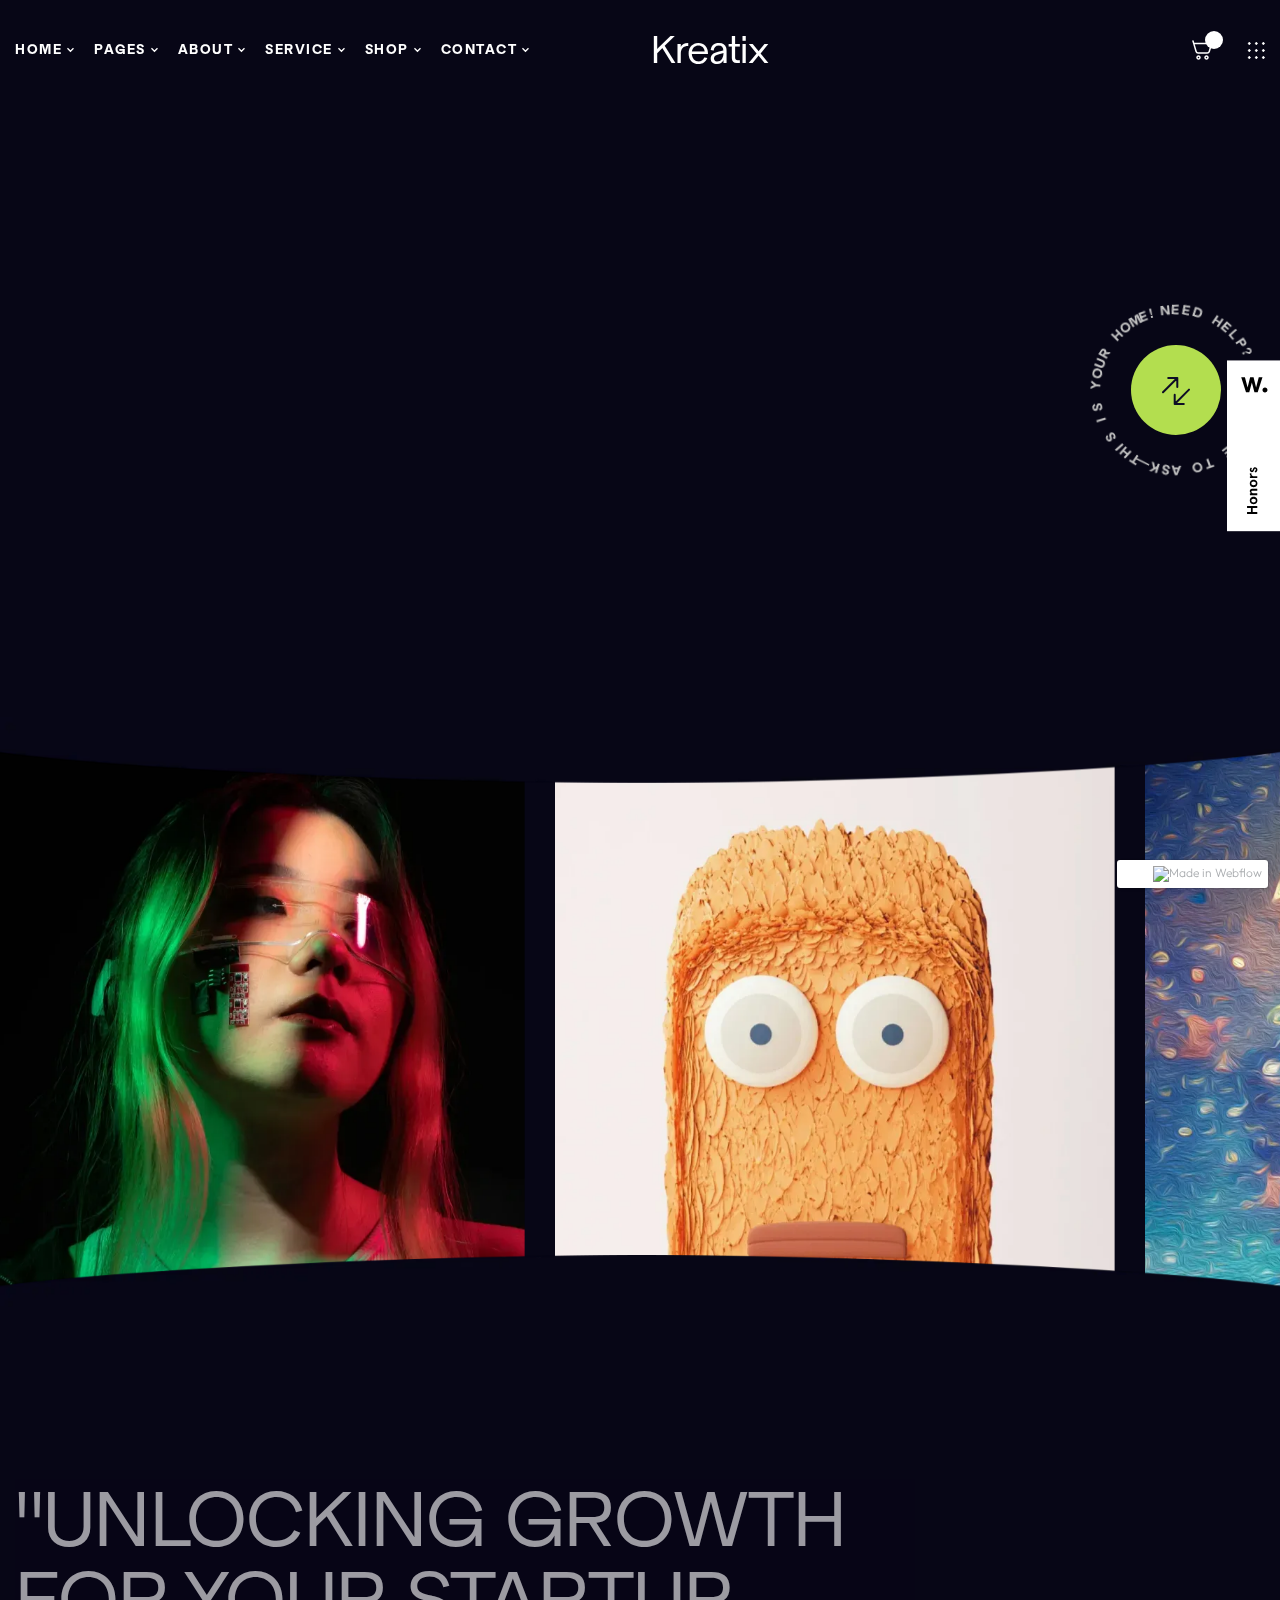
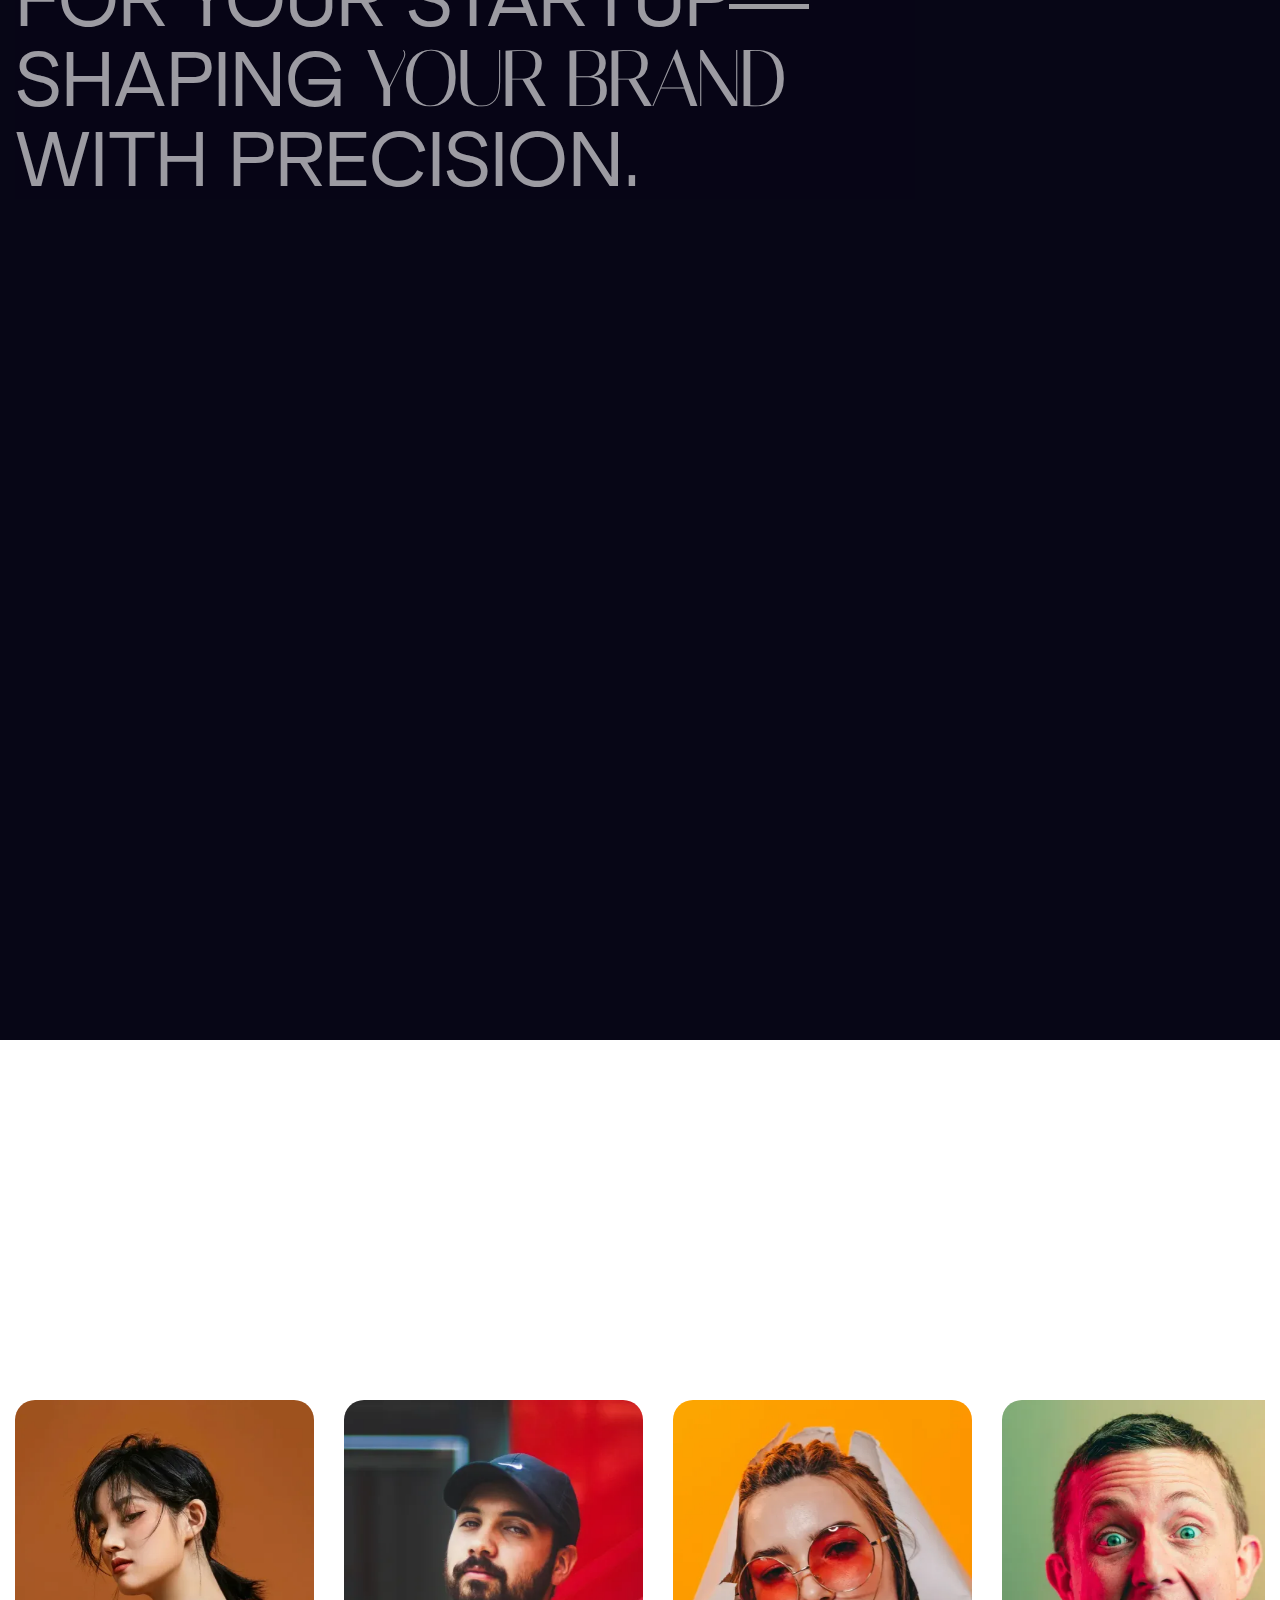
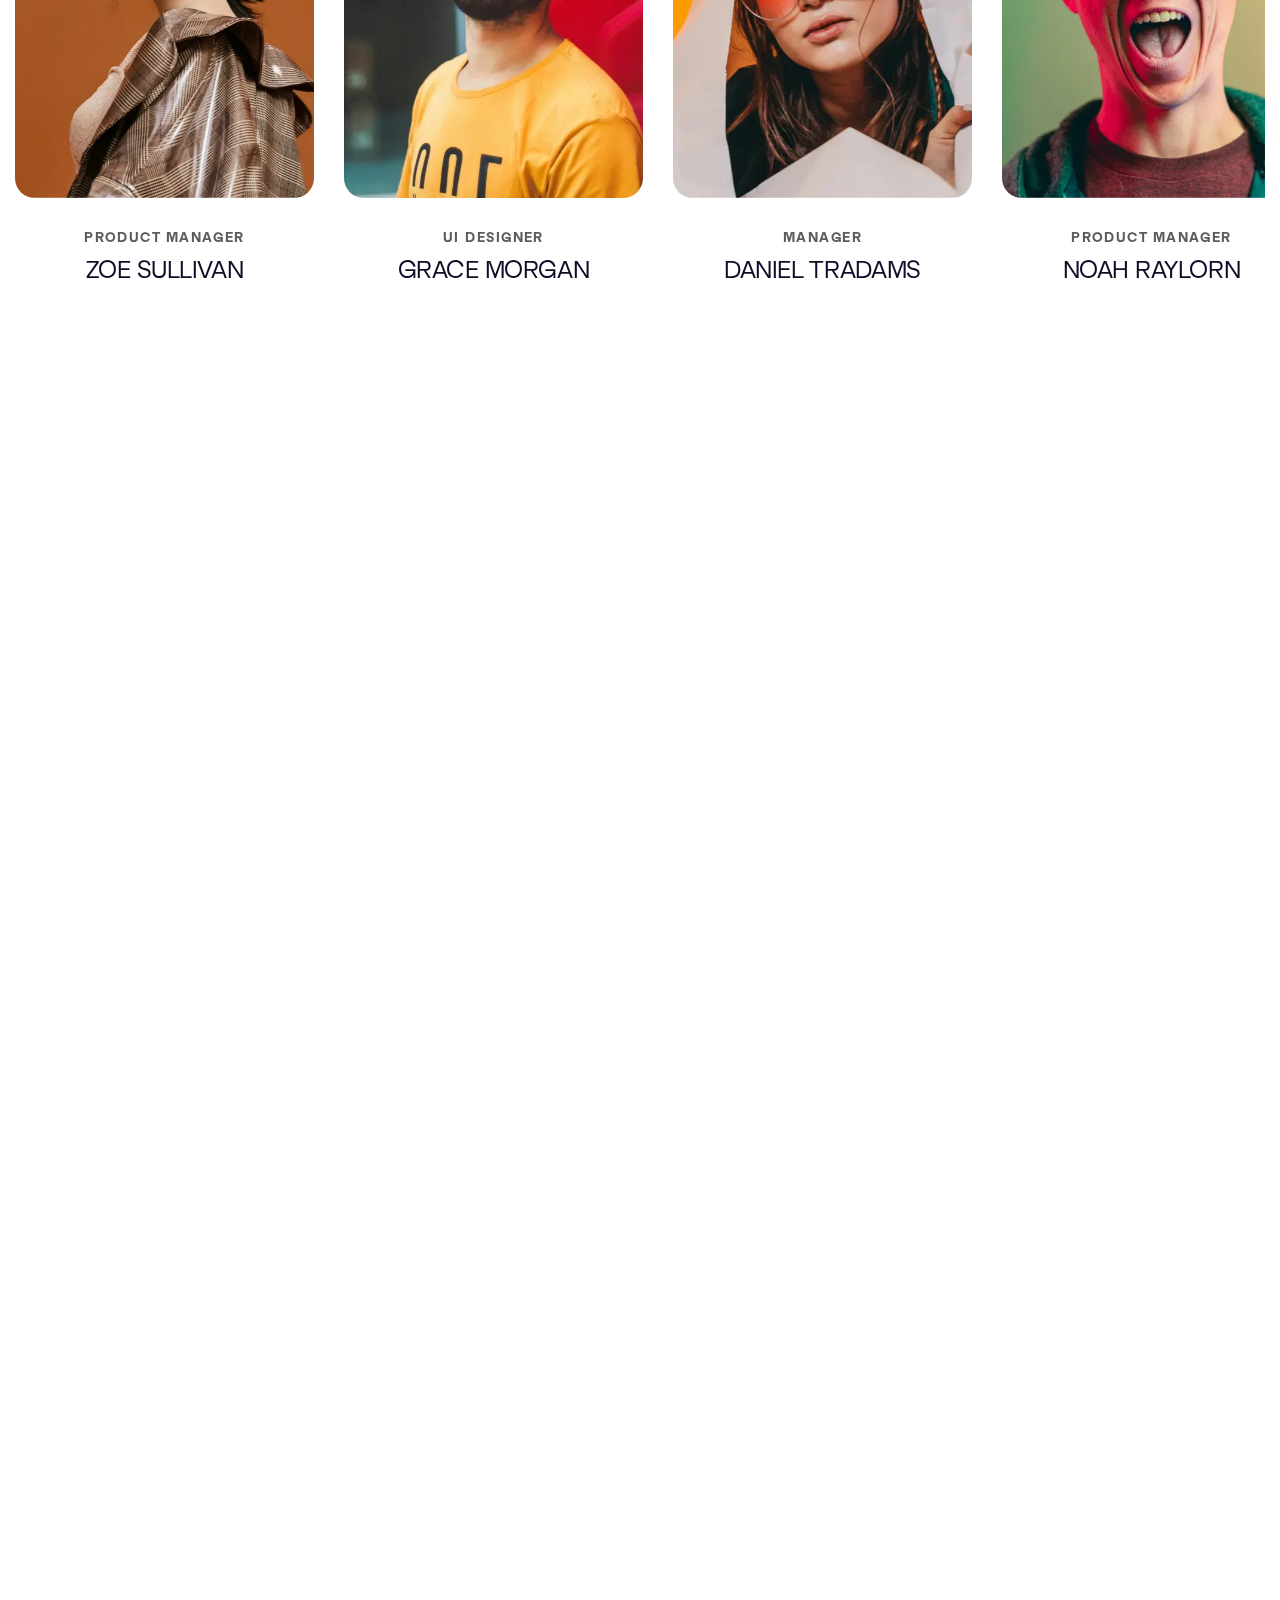
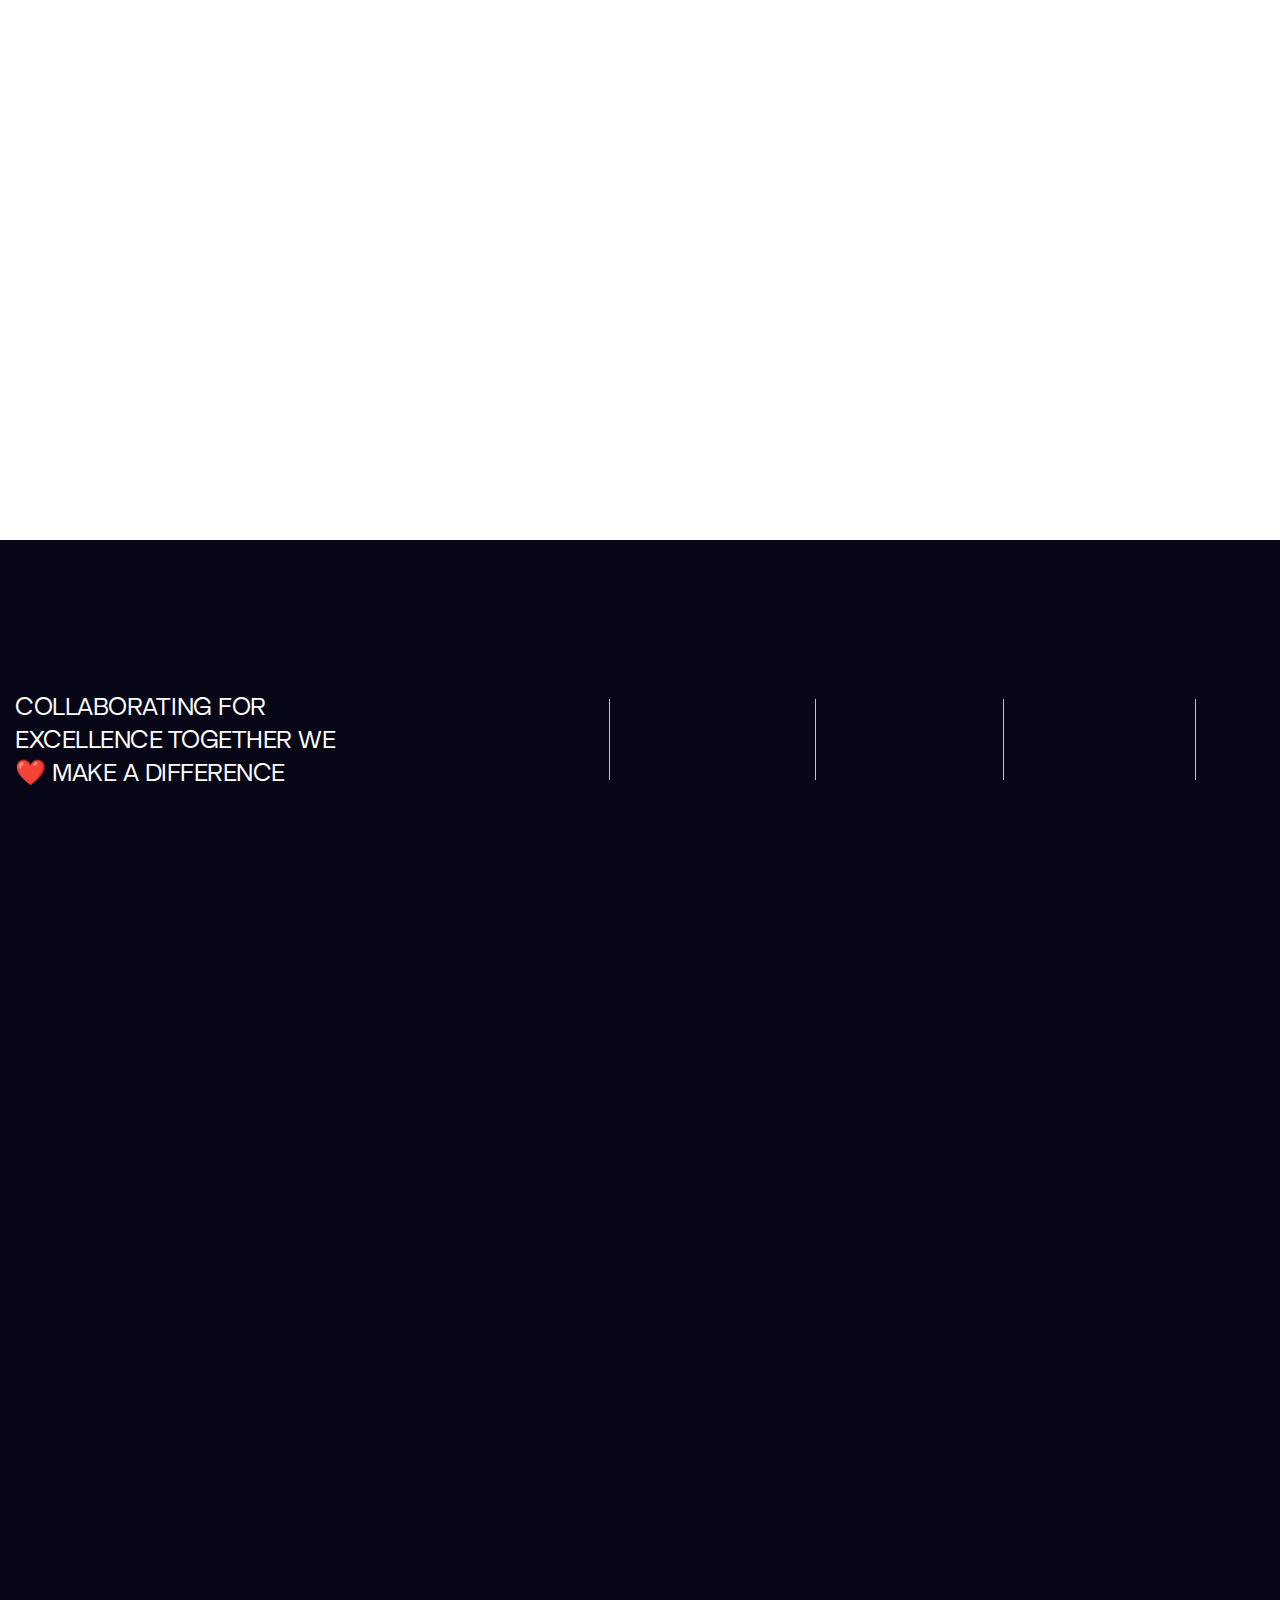
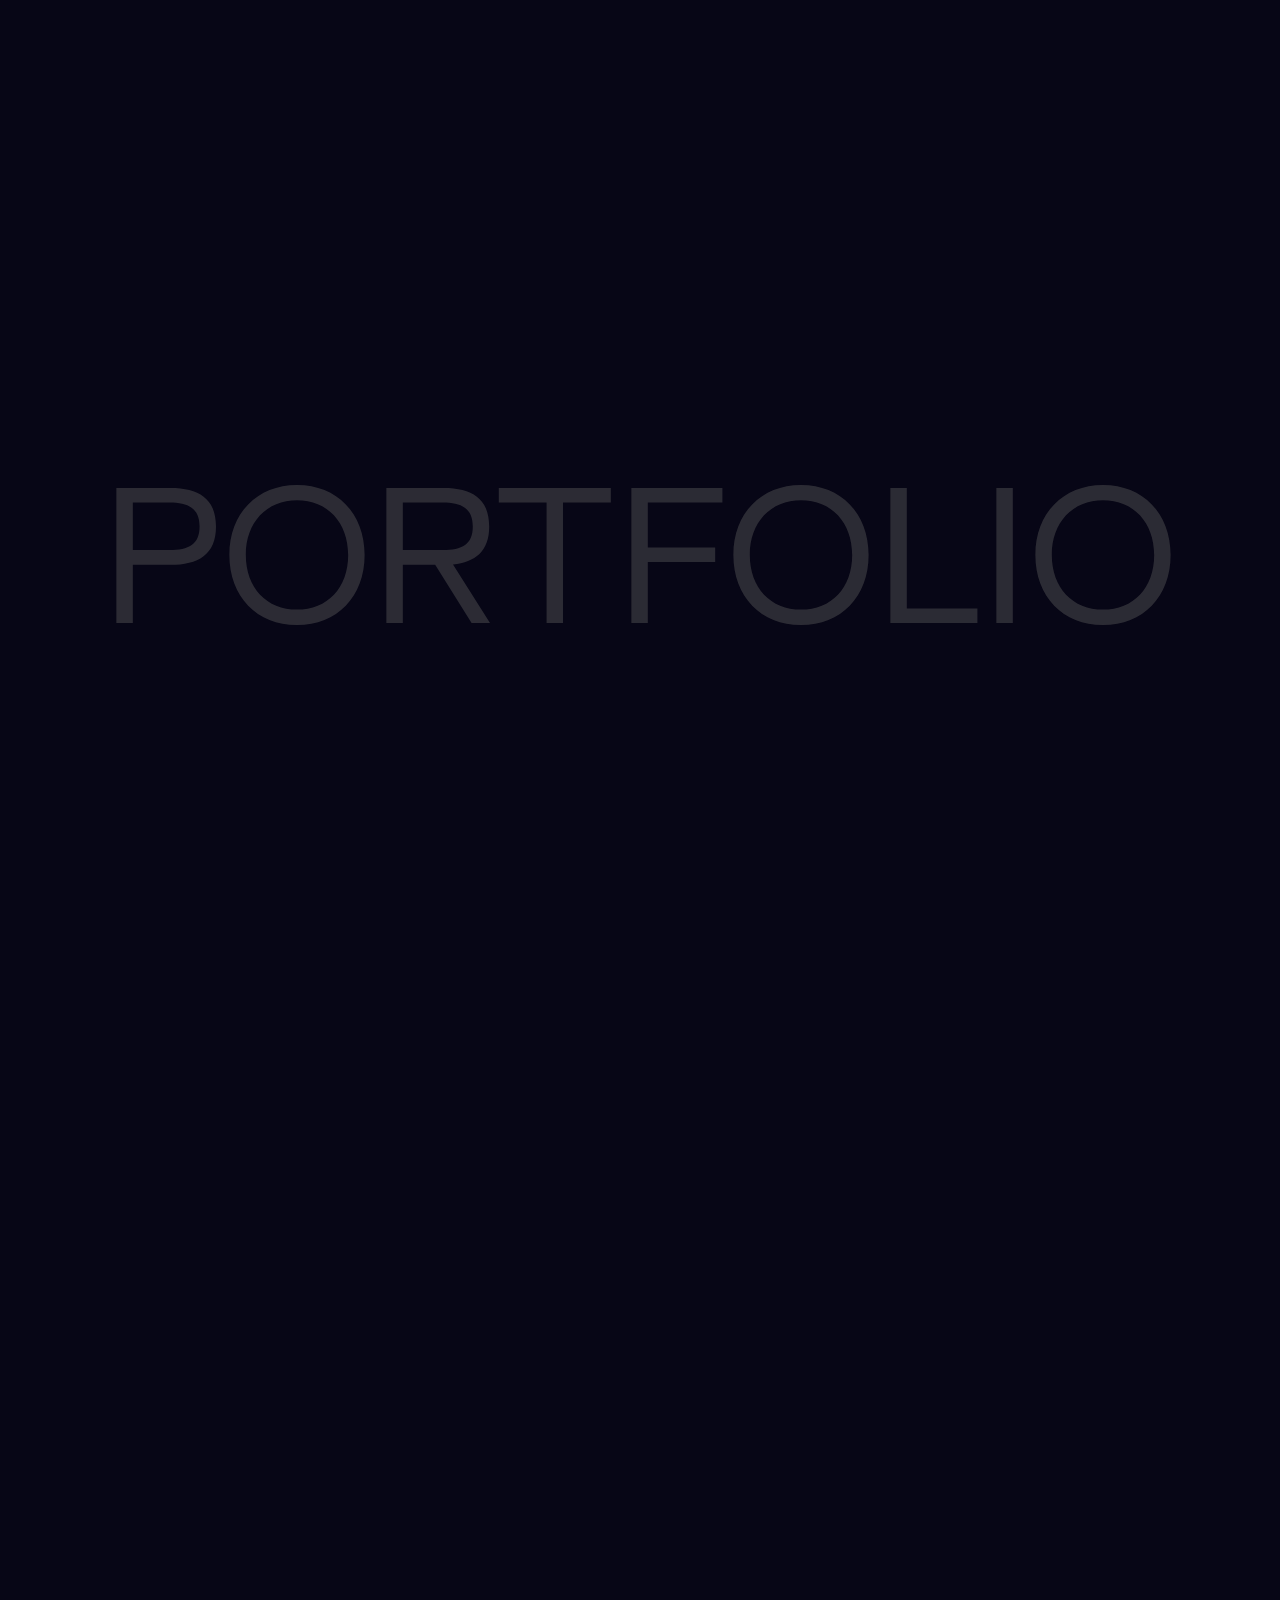
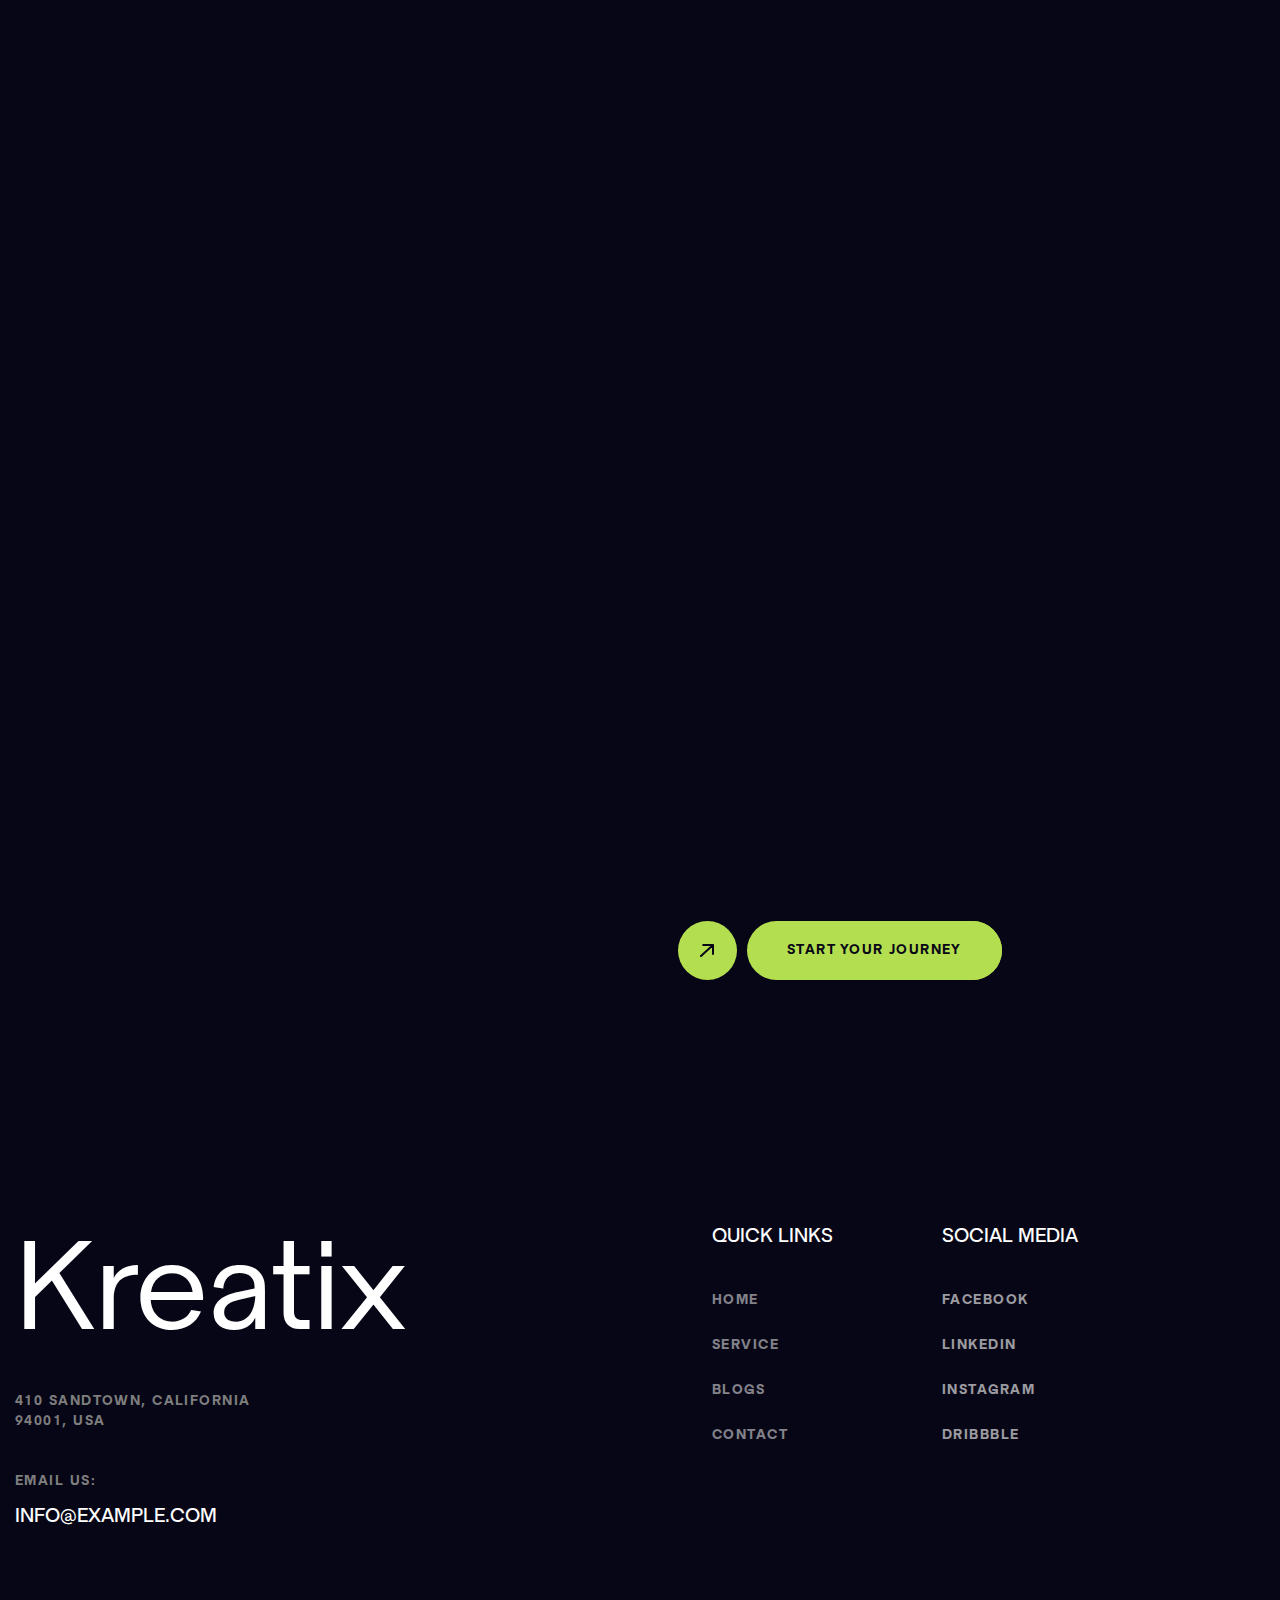
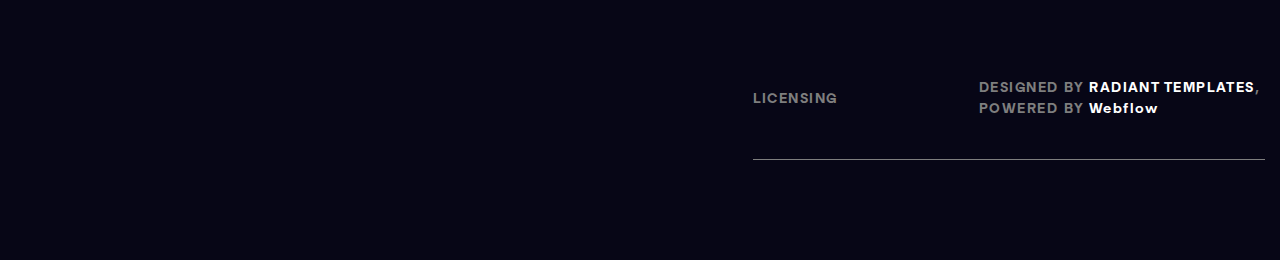
==== about-three.html @ b7166486 "Update image assets for improved quality and performance" ====
<!DOCTYPE html><!-- This site was created in Webflow. https://webflow.com --><!-- Last Published: Fri Dec 20 2024 05:50:36 GMT+0000 (Coordinated Universal Time) --><html data-wf-domain="kreatix.webflow.io" data-wf-page="671794ea655e7fd059e9a1e4" data-wf-site="66b1c288e644813315d4f6af" lang="en" data-wf-locale="en"><head><meta charset="utf-8"><title>Kreatix - About Three</title><meta content="Kreatix: Empowering Businesses with Technology. Learn about our team of experienced professionals and our commitment to delivering exceptional results." name="description"><meta content="Kreatix - About Three" property="og:title"><meta content="Kreatix: Empowering Businesses with Technology. Learn about our team of experienced professionals and our commitment to delivering exceptional results." property="og:description"><meta content="Kreatix - About Three" property="twitter:title"><meta content="Kreatix: Empowering Businesses with Technology. Learn about our team of experienced professionals and our commitment to delivering exceptional results." property="twitter:description"><meta property="og:type" content="website"><meta content="summary_large_image" name="twitter:card"><meta content="width=device-width, initial-scale=1" name="viewport"><meta content="Webflow" name="generator"><link href="../../cdn.prod.website-files.com/66b1c288e644813315d4f6af/css/kreatix.webflow.3ec50673a.css" rel="stylesheet" type="text/css"><style>@media (min-width:992px) {html.w-mod-js:not(.w-mod-ix) [data-w-id="39f94fb1-144e-7554-ea2e-11b18c00b6e7"] {width:50%;}html.w-mod-js:not(.w-mod-ix) [data-w-id="39f94fb1-144e-7554-ea2e-11b18c00b6e3"] {filter: invert(0%);}html.w-mod-js:not(.w-mod-ix) [data-w-id="39f94fb1-144e-7554-ea2e-11b18c00b6e2"] {background-color:rgb(179,222,79);-webkit-transform:translate3d(-10px, 0, 0) scale3d(1, 1, 1) rotateX(0) rotateY(0) rotateZ(0) skew(0, 0);-moz-transform:translate3d(-10px, 0, 0) scale3d(1, 1, 1) rotateX(0) rotateY(0) rotateZ(0) skew(0, 0);-ms-transform:translate3d(-10px, 0, 0) scale3d(1, 1, 1) rotateX(0) rotateY(0) rotateZ(0) skew(0, 0);transform:translate3d(-10px, 0, 0) scale3d(1, 1, 1) rotateX(0) rotateY(0) rotateZ(0) skew(0, 0);}html.w-mod-js:not(.w-mod-ix) [data-w-id="ce93bf56-0f1c-ede0-3eac-5b64c3a0cb63"] {width:50%;}html.w-mod-js:not(.w-mod-ix) [data-w-id="ce93bf56-0f1c-ede0-3eac-5b64c3a0cb5f"] {filter: invert(0%);}html.w-mod-js:not(.w-mod-ix) [data-w-id="ce93bf56-0f1c-ede0-3eac-5b64c3a0cb5e"] {background-color:rgb(179,222,79);-webkit-transform:translate3d(-10px, 0, 0) scale3d(1, 1, 1) rotateX(0) rotateY(0) rotateZ(0) skew(0, 0);-moz-transform:translate3d(-10px, 0, 0) scale3d(1, 1, 1) rotateX(0) rotateY(0) rotateZ(0) skew(0, 0);-ms-transform:translate3d(-10px, 0, 0) scale3d(1, 1, 1) rotateX(0) rotateY(0) rotateZ(0) skew(0, 0);transform:translate3d(-10px, 0, 0) scale3d(1, 1, 1) rotateX(0) rotateY(0) rotateZ(0) skew(0, 0);}html.w-mod-js:not(.w-mod-ix) [data-w-id="39f94fb1-144e-7554-ea2e-11b18c00b6d2"] {opacity:0;}html.w-mod-js:not(.w-mod-ix) [data-w-id="39f94fb1-144e-7554-ea2e-11b18c00b6da"] {opacity:0;}html.w-mod-js:not(.w-mod-ix) [data-w-id="58c09d88-b0c8-c4dc-c4ba-490f10c81fa2"] {opacity:0;}html.w-mod-js:not(.w-mod-ix) [data-w-id="ce93bf56-0f1c-ede0-3eac-5b64c3a0cb57"] {opacity:0;}html.w-mod-js:not(.w-mod-ix) [data-w-id="ce93bf56-0f1c-ede0-3eac-5b64c3a0cb5c"] {opacity:0;}html.w-mod-js:not(.w-mod-ix) [data-w-id="d44f3c41-58c9-a124-c735-76b8acba6f08"] {width:0%;}html.w-mod-js:not(.w-mod-ix) [data-w-id="d44f3c41-58c9-a124-c735-76b8acba6f14"] {width:0%;}html.w-mod-js:not(.w-mod-ix) [data-w-id="d44f3c41-58c9-a124-c735-76b8acba6f20"] {width:0%;}html.w-mod-js:not(.w-mod-ix) [data-w-id="d44f3c41-58c9-a124-c735-76b8acba6f2c"] {width:0%;}html.w-mod-js:not(.w-mod-ix) [data-w-id="d44f3c41-58c9-a124-c735-76b8acba6f01"] {opacity:0;}html.w-mod-js:not(.w-mod-ix) [data-w-id="20742365-62ee-81df-0f65-f58ed958d9ca"] {width:50%;}html.w-mod-js:not(.w-mod-ix) [data-w-id="20742365-62ee-81df-0f65-f58ed958d9c6"] {filter: invert(0%);}html.w-mod-js:not(.w-mod-ix) [data-w-id="20742365-62ee-81df-0f65-f58ed958d9c5"] {background-color:rgb(179,222,79);-webkit-transform:translate3d(-10px, 0, 0) scale3d(1, 1, 1) rotateX(0) rotateY(0) rotateZ(0) skew(0, 0);-moz-transform:translate3d(-10px, 0, 0) scale3d(1, 1, 1) rotateX(0) rotateY(0) rotateZ(0) skew(0, 0);-ms-transform:translate3d(-10px, 0, 0) scale3d(1, 1, 1) rotateX(0) rotateY(0) rotateZ(0) skew(0, 0);transform:translate3d(-10px, 0, 0) scale3d(1, 1, 1) rotateX(0) rotateY(0) rotateZ(0) skew(0, 0);}html.w-mod-js:not(.w-mod-ix) [data-w-id="ce93bf56-0f1c-ede0-3eac-5b64c3a0cb68"] {-webkit-transform:translate3d(0, 0, 0) scale3d(1, 1, 1) rotateX(0) rotateY(0) rotateZ(0) skew(0, 0);-moz-transform:translate3d(0, 0, 0) scale3d(1, 1, 1) rotateX(0) rotateY(0) rotateZ(0) skew(0, 0);-ms-transform:translate3d(0, 0, 0) scale3d(1, 1, 1) rotateX(0) rotateY(0) rotateZ(0) skew(0, 0);transform:translate3d(0, 0, 0) scale3d(1, 1, 1) rotateX(0) rotateY(0) rotateZ(0) skew(0, 0);}html.w-mod-js:not(.w-mod-ix) [data-w-id="ce93bf56-0f1c-ede0-3eac-5b64c3a0cb71"] {-webkit-transform:translate3d(0, 0, 0) scale3d(1, 1, 1) rotateX(0) rotateY(0) rotateZ(0) skew(0, 0);-moz-transform:translate3d(0, 0, 0) scale3d(1, 1, 1) rotateX(0) rotateY(0) rotateZ(0) skew(0, 0);-ms-transform:translate3d(0, 0, 0) scale3d(1, 1, 1) rotateX(0) rotateY(0) rotateZ(0) skew(0, 0);transform:translate3d(0, 0, 0) scale3d(1, 1, 1) rotateX(0) rotateY(0) rotateZ(0) skew(0, 0);}html.w-mod-js:not(.w-mod-ix) [data-w-id="ce93bf56-0f1c-ede0-3eac-5b64c3a0cb7a"] {-webkit-transform:translate3d(0, 0, 0) scale3d(1, 1, 1) rotateX(0) rotateY(0) rotateZ(0) skew(0, 0);-moz-transform:translate3d(0, 0, 0) scale3d(1, 1, 1) rotateX(0) rotateY(0) rotateZ(0) skew(0, 0);-ms-transform:translate3d(0, 0, 0) scale3d(1, 1, 1) rotateX(0) rotateY(0) rotateZ(0) skew(0, 0);transform:translate3d(0, 0, 0) scale3d(1, 1, 1) rotateX(0) rotateY(0) rotateZ(0) skew(0, 0);}html.w-mod-js:not(.w-mod-ix) [data-w-id="ce93bf56-0f1c-ede0-3eac-5b64c3a0cb83"] {-webkit-transform:translate3d(0, 0, 0) scale3d(1, 1, 1) rotateX(0) rotateY(0) rotateZ(0) skew(0, 0);-moz-transform:translate3d(0, 0, 0) scale3d(1, 1, 1) rotateX(0) rotateY(0) rotateZ(0) skew(0, 0);-ms-transform:translate3d(0, 0, 0) scale3d(1, 1, 1) rotateX(0) rotateY(0) rotateZ(0) skew(0, 0);transform:translate3d(0, 0, 0) scale3d(1, 1, 1) rotateX(0) rotateY(0) rotateZ(0) skew(0, 0);}html.w-mod-js:not(.w-mod-ix) [data-w-id="ce93bf56-0f1c-ede0-3eac-5b64c3a0cb8c"] {-webkit-transform:translate3d(0, 0, 0) scale3d(1, 1, 1) rotateX(0) rotateY(0) rotateZ(0) skew(0, 0);-moz-transform:translate3d(0, 0, 0) scale3d(1, 1, 1) rotateX(0) rotateY(0) rotateZ(0) skew(0, 0);-ms-transform:translate3d(0, 0, 0) scale3d(1, 1, 1) rotateX(0) rotateY(0) rotateZ(0) skew(0, 0);transform:translate3d(0, 0, 0) scale3d(1, 1, 1) rotateX(0) rotateY(0) rotateZ(0) skew(0, 0);}html.w-mod-js:not(.w-mod-ix) [data-w-id="20742365-62ee-81df-0f65-f58ed958d9b4"] {-webkit-transform:translate3d(0, 0, 0) scale3d(1, 1, 1) rotateX(0) rotateY(0) rotateZ(0) skew(0, 0);-moz-transform:translate3d(0, 0, 0) scale3d(1, 1, 1) rotateX(0) rotateY(0) rotateZ(0) skew(0, 0);-ms-transform:translate3d(0, 0, 0) scale3d(1, 1, 1) rotateX(0) rotateY(0) rotateZ(0) skew(0, 0);transform:translate3d(0, 0, 0) scale3d(1, 1, 1) rotateX(0) rotateY(0) rotateZ(0) skew(0, 0);}html.w-mod-js:not(.w-mod-ix) [data-w-id="20742365-62ee-81df-0f65-f58ed958d9b6"] {-webkit-transform:translate3d(0, 0, 0) scale3d(1, 1, 1) rotateX(0) rotateY(0) rotateZ(0) skew(0, 0);-moz-transform:translate3d(0, 0, 0) scale3d(1, 1, 1) rotateX(0) rotateY(0) rotateZ(0) skew(0, 0);-ms-transform:translate3d(0, 0, 0) scale3d(1, 1, 1) rotateX(0) rotateY(0) rotateZ(0) skew(0, 0);transform:translate3d(0, 0, 0) scale3d(1, 1, 1) rotateX(0) rotateY(0) rotateZ(0) skew(0, 0);}html.w-mod-js:not(.w-mod-ix) [data-w-id="20742365-62ee-81df-0f65-f58ed958d9b9"] {-webkit-transform:translate3d(0, 0, 0) scale3d(1, 1, 1) rotateX(0) rotateY(0) rotateZ(0) skew(0, 0);-moz-transform:translate3d(0, 0, 0) scale3d(1, 1, 1) rotateX(0) rotateY(0) rotateZ(0) skew(0, 0);-ms-transform:translate3d(0, 0, 0) scale3d(1, 1, 1) rotateX(0) rotateY(0) rotateZ(0) skew(0, 0);transform:translate3d(0, 0, 0) scale3d(1, 1, 1) rotateX(0) rotateY(0) rotateZ(0) skew(0, 0);}html.w-mod-js:not(.w-mod-ix) [data-w-id="20742365-62ee-81df-0f65-f58ed958d9bb"] {-webkit-transform:translate3d(0, 0, 0) scale3d(1, 1, 1) rotateX(0) rotateY(0) rotateZ(0) skew(0, 0);-moz-transform:translate3d(0, 0, 0) scale3d(1, 1, 1) rotateX(0) rotateY(0) rotateZ(0) skew(0, 0);-ms-transform:translate3d(0, 0, 0) scale3d(1, 1, 1) rotateX(0) rotateY(0) rotateZ(0) skew(0, 0);transform:translate3d(0, 0, 0) scale3d(1, 1, 1) rotateX(0) rotateY(0) rotateZ(0) skew(0, 0);}html.w-mod-js:not(.w-mod-ix) [data-w-id="20742365-62ee-81df-0f65-f58ed958d9be"] {-webkit-transform:translate3d(0, 0, 0) scale3d(1, 1, 1) rotateX(0) rotateY(0) rotateZ(0) skew(0, 0);-moz-transform:translate3d(0, 0, 0) scale3d(1, 1, 1) rotateX(0) rotateY(0) rotateZ(0) skew(0, 0);-ms-transform:translate3d(0, 0, 0) scale3d(1, 1, 1) rotateX(0) rotateY(0) rotateZ(0) skew(0, 0);transform:translate3d(0, 0, 0) scale3d(1, 1, 1) rotateX(0) rotateY(0) rotateZ(0) skew(0, 0);}html.w-mod-js:not(.w-mod-ix) [data-w-id="20742365-62ee-81df-0f65-f58ed958d9c1"] {-webkit-transform:translate3d(0, 0, 0) scale3d(1, 1, 1) rotateX(0) rotateY(0) rotateZ(0) skew(0, 0);-moz-transform:translate3d(0, 0, 0) scale3d(1, 1, 1) rotateX(0) rotateY(0) rotateZ(0) skew(0, 0);-ms-transform:translate3d(0, 0, 0) scale3d(1, 1, 1) rotateX(0) rotateY(0) rotateZ(0) skew(0, 0);transform:translate3d(0, 0, 0) scale3d(1, 1, 1) rotateX(0) rotateY(0) rotateZ(0) skew(0, 0);}}</style><link href="https://fonts.googleapis.com" rel="preconnect"><link href="https://fonts.gstatic.com" rel="preconnect" crossorigin="anonymous"><script src="../../ajax.googleapis.com/ajax/libs/webfont/1.6.26/webfont.js" type="text/javascript"></script><script type="text/javascript">WebFont.load({  google: {    families: ["Outfit:100,200,300,regular,500,600,700,800,900","Italiana:regular"]  }});</script><script type="text/javascript">!function(o,c){var n=c.documentElement,t=" w-mod-";n.className+=t+"js",("ontouchstart"in o||o.DocumentTouch&&c instanceof DocumentTouch)&&(n.className+=t+"touch")}(window,document);</script><link href="../../cdn.prod.website-files.com/66b1c288e644813315d4f6af/672db64b45eb375031e0cba3_Fav%20Icon%2032_32.png" rel="shortcut icon" type="image/x-icon"><link href="../../cdn.prod.website-files.com/66b1c288e644813315d4f6af/672db659931dabea58da10df_Fav%20Icon%20256_256.png" rel="apple-touch-icon"></head><body><div id="awwwards" style="position: fixed; z-index: 999; transform: translateY(-50%); top: 50%; right: 0"><a href="https://www.awwwards.com/sites/kreatix" target="_blank"><svg width="53.08" height="171.358"><path class="js-color-bg" fill="white" d="M0 0h53.08v171.358H0z"></path><g class="js-color-text" fill="black"><path d="M20.047 153.665v-1.9h3.888v-4.093h-3.888v-1.9h10.231v1.9h-4.59v4.093h4.59v1.9zM29.898 142.236c-.331.565-.784.997-1.359 1.294s-1.222.446-1.944.446c-.721 0-1.369-.149-1.943-.446a3.316 3.316 0 0 1-1.36-1.294c-.331-.564-.497-1.232-.497-2.002s.166-1.438.497-2.002a3.316 3.316 0 0 1 1.36-1.294c.574-.297 1.223-.445 1.943-.445.723 0 1.369.148 1.944.445a3.307 3.307 0 0 1 1.359 1.294c.331.564.497 1.232.497 2.002s-.166 1.438-.497 2.002m-1.703-3.347c-.435-.33-.967-.496-1.601-.496-.633 0-1.166.166-1.601.496-.433.332-.649.78-.649 1.346 0 .564.217 1.013.649 1.345.435.331.968.497 1.601.497.634 0 1.166-.166 1.601-.497.435-.332.649-.78.649-1.345.001-.566-.214-1.014-.649-1.346M22.911 134.852v-1.813h1.186a3.335 3.335 0 0 1-.951-1.009 2.423 2.423 0 0 1-.352-1.271c0-.682.19-1.229.57-1.645.381-.413.932-.621 1.652-.621h5.262v1.812h-4.721c-.419 0-.727.096-.921.285-.195.19-.292.447-.292.769 0 .302.115.58.35.833.234.254.577.458 1.03.613.454.156.993.234 1.616.234h2.938v1.813h-7.367zM29.898 125.136a3.314 3.314 0 0 1-1.359 1.294c-.575.297-1.222.445-1.944.445-.721 0-1.369-.148-1.943-.445a3.322 3.322 0 0 1-1.36-1.294c-.331-.565-.497-1.232-.497-2.002 0-.771.166-1.438.497-2.003a3.313 3.313 0 0 1 1.36-1.293c.574-.297 1.223-.446 1.943-.446.723 0 1.369.149 1.944.446s1.028.728 1.359 1.293.497 1.232.497 2.003c.001.769-.166 1.436-.497 2.002m-1.703-3.347c-.435-.331-.967-.497-1.601-.497-.633 0-1.166.166-1.601.497-.433.331-.649.778-.649 1.345 0 .564.217 1.013.649 1.344.435.332.968.498 1.601.498.634 0 1.166-.166 1.601-.498.435-.331.649-.779.649-1.344.001-.567-.214-1.014-.649-1.345M22.911 117.75v-1.812h1.199c-.419-.265-.742-.586-.972-.966s-.345-.784-.345-1.213c0-.272.05-.569.146-.892l1.682.336a1.429 1.429 0 0 0-.205.76c0 .576.261 1.048.783 1.418.521.37 1.342.557 2.461.557h2.617v1.812h-7.366zM29.812 111.252c-.391.511-.857.851-1.403 1.016l-.776-1.446c.381-.138.68-.329.893-.577.215-.249.321-.544.321-.885a1.2 1.2 0 0 0-.168-.658c-.112-.175-.294-.263-.548-.263-.225 0-.406.105-.548.313-.142.21-.291.534-.446.973-.019.068-.058.17-.117.307-.224.565-.506 1.004-.848 1.315-.34.313-.779.467-1.314.467-.381 0-.727-.102-1.039-.306a2.185 2.185 0 0 1-.744-.84 2.554 2.554 0 0 1-.279-1.207c0-.497.105-.949.314-1.359.211-.408.506-.725.886-.949l.993 1.082c-.43.292-.644.686-.644 1.184a.84.84 0 0 0 .154.504.471.471 0 0 0 .401.212c.176 0 .338-.103.49-.307.15-.205.334-.604.547-1.199.205-.564.474-1.001.805-1.308.332-.308.756-.46 1.271-.46.721 0 1.299.229 1.732.687s.65 1.057.65 1.797c.001.759-.194 1.396-.583 1.907M35.481 17.006l-4.782 14.969h-3.266l-2.584-9.682-2.584 9.682h-3.268l-4.782-14.969h3.713l2.673 10.276 2.525-10.276h3.445l2.524 10.276 2.674-10.276zM37.978 27.163c1.426 0 2.496 1.068 2.496 2.495 0 1.425-1.07 2.495-2.496 2.495-1.425 0-2.494-1.07-2.494-2.495-.001-1.427 1.069-2.495 2.494-2.495"></path></g></svg></a></div><script type="text/javascript">window.__WEBFLOW_CURRENCY_SETTINGS = {"currencyCode":"USD","symbol":"$","decimal":".","fractionDigits":2,"group":",","template":"{{wf {\"path\":\"symbol\",\"type\":\"PlainText\"} }} {{wf {\"path\":\"amount\",\"type\":\"CommercePrice\"} }} {{wf {\"path\":\"currencyCode\",\"type\":\"PlainText\"} }}","hideDecimalForWholeNumbers":false};</script><section class="about-three-hero"><div data-animation="default" data-collapse="medium" data-duration="400" data-easing="ease" data-easing2="ease" role="banner" class="navbar-one-new chnage-position-stiky w-nav"><div class="big-container"><div class="nav-one-main-wrapper"><div id="w-node-_4a9932c8-4d92-a399-0fc4-6ec76e0d2385-6e0d2382" data-w-id="4a9932c8-4d92-a399-0fc4-6ec76e0d2385" class="menu-button-main w-nav-button"><div class="menu-button-line top-line"></div><div class="menu-button-line middile-line"></div><div class="menu-button-line bottom-line"></div></div><nav role="navigation" id="w-node-_4a9932c8-4d92-a399-0fc4-6ec76e0d2389-6e0d2382" class="responsive-burger-menu-navbar border-radius-ten w-nav-menu"><div data-delay="0" data-hover="true" data-w-id="4a9932c8-4d92-a399-0fc4-6ec76e0d238a" class="w-dropdown"><div class="dropdown-toggle change-left-padding w-dropdown-toggle"><div class="menu-font">home</div><img width="7" height="6" alt="Nav Arrow" src="../../cdn.prod.website-files.com/66b1c288e644813315d4f6af/670cee5e8bef120095473779_Nav%20Arrow%20%282%29.svg" loading="lazy" class="nav-arrow"><img width="7" height="6" alt="Black Arrow" src="../../cdn.prod.website-files.com/66b1c288e644813315d4f6af/670cee5f8bef1200954737a2_Black%20Nav%20Arrow.svg" loading="lazy" class="black-nav-arrow"></div><nav class="menu-font change-submenu box-shadow border-radius-ten change-color w-dropdown-list"><a href="/home-one" class="header-menu-item sub-menu change-line-height w-dropdown-link">Home One</a><a href="/home-two" class="header-menu-item sub-menu change-line-height w-dropdown-link">Home Two</a><a href="/home-three" class="header-menu-item sub-menu change-line-height w-dropdown-link">Home Three</a></nav></div><div data-delay="0" data-hover="true" data-w-id="4a9932c8-4d92-a399-0fc4-6ec76e0d2397" class="w-dropdown"><div class="dropdown-toggle w-dropdown-toggle"><div class="menu-font">pages</div><img width="7" height="6" alt="Nav Arrow" src="../../cdn.prod.website-files.com/66b1c288e644813315d4f6af/670cee5e8bef120095473779_Nav%20Arrow%20%282%29.svg" loading="lazy" class="nav-arrow"><img width="7" height="6" alt="Black Arrow" src="../../cdn.prod.website-files.com/66b1c288e644813315d4f6af/670cee5f8bef1200954737a2_Black%20Nav%20Arrow.svg" loading="lazy" class="black-nav-arrow"></div><nav class="menu-font change-submenu box-shadow border-radius-ten change-color w-dropdown-list"><a href="/blog-one" class="header-menu-item sub-menu change-line-height w-dropdown-link">Blog One </a><a href="/blog-two" class="header-menu-item sub-menu change-line-height w-dropdown-link">Blog Two</a><a href="/blog-three" class="header-menu-item sub-menu change-line-height w-dropdown-link">Blog Three</a><a href="https://kreatix.webflow.io/blog-details/behind-the-scenes-our-approach-to-design-projects" class="header-menu-item sub-menu change-line-height w-dropdown-link">Blog Details</a><a href="/portfolio-one" class="header-menu-item sub-menu change-line-height w-dropdown-link">Portfolio One</a><a href="/portfolio-two" class="header-menu-item sub-menu change-line-height w-dropdown-link">Portfolio Two</a><a href="/portfolio-three" class="header-menu-item sub-menu change-line-height w-dropdown-link">Portfolio three</a><a href="https://kreatix.webflow.io/portfolio-details/pixel-palette" class="header-menu-item sub-menu change-line-height w-dropdown-link">Portfolio Details</a><a href="/team-one" class="header-menu-item sub-menu change-line-height w-dropdown-link">Team One</a><a href="/team-two" class="header-menu-item sub-menu change-line-height w-dropdown-link">Team Two</a><a href="/team-three" class="header-menu-item sub-menu change-line-height w-dropdown-link">Team Three</a><a href="https://kreatix.webflow.io/team-member-details/zoe-sullivan" class="header-menu-item sub-menu change-line-height w-dropdown-link">Team Details</a><a href="/pricing" class="header-menu-item sub-menu change-line-height w-dropdown-link">Pricing</a><a href="https://kreatix.webflow.io/404" class="header-menu-item sub-menu change-line-height w-dropdown-link">404 Not Found</a><a href="https://kreatix.webflow.io/401" class="header-menu-item sub-menu change-line-height w-dropdown-link">Password Protect</a></nav></div><div data-delay="0" data-hover="true" data-w-id="4a9932c8-4d92-a399-0fc4-6ec76e0d23bc" class="w-dropdown"><div class="dropdown-toggle w-dropdown-toggle"><div class="menu-font">about</div><img width="7" height="6" alt="Nav Arrow" src="../../cdn.prod.website-files.com/66b1c288e644813315d4f6af/670cee5e8bef120095473779_Nav%20Arrow%20%282%29.svg" loading="lazy" class="nav-arrow"><img width="7" height="6" alt="Black Arrow" src="../../cdn.prod.website-files.com/66b1c288e644813315d4f6af/670cee5f8bef1200954737a2_Black%20Nav%20Arrow.svg" loading="lazy" class="black-nav-arrow"></div><nav class="menu-font change-submenu box-shadow border-radius-ten change-color w-dropdown-list"><a href="/about-one" class="header-menu-item sub-menu change-line-height w-dropdown-link">About One</a><a href="/about-two" class="header-menu-item sub-menu change-line-height w-dropdown-link">About Two</a><a href="/about-three" aria-current="page" class="header-menu-item sub-menu change-line-height w-dropdown-link w--current">About Three</a></nav></div><div data-delay="0" data-hover="true" data-w-id="4a9932c8-4d92-a399-0fc4-6ec76e0d23c9" class="w-dropdown"><div class="dropdown-toggle w-dropdown-toggle"><div class="menu-font">service</div><img width="7" height="6" alt="Nav Arrow" src="../../cdn.prod.website-files.com/66b1c288e644813315d4f6af/670cee5e8bef120095473779_Nav%20Arrow%20%282%29.svg" loading="lazy" class="nav-arrow"><img width="7" height="6" alt="Black Arrow" src="../../cdn.prod.website-files.com/66b1c288e644813315d4f6af/670cee5f8bef1200954737a2_Black%20Nav%20Arrow.svg" loading="lazy" class="black-nav-arrow"></div><nav class="menu-font change-submenu box-shadow border-radius-ten change-color w-dropdown-list"><a href="/service-one" class="header-menu-item sub-menu change-line-height w-dropdown-link">Service One</a><a href="/service-two" class="header-menu-item sub-menu change-line-height w-dropdown-link">Service Two</a><a href="/service-three" class="header-menu-item sub-menu change-line-height w-dropdown-link">Service Three</a></nav></div><div data-delay="0" data-hover="true" data-w-id="4a9932c8-4d92-a399-0fc4-6ec76e0d23d6" class="w-dropdown"><div class="dropdown-toggle w-dropdown-toggle"><div class="menu-font">Shop</div><img width="7" height="6" alt="Nav Arrow" src="../../cdn.prod.website-files.com/66b1c288e644813315d4f6af/670cee5e8bef120095473779_Nav%20Arrow%20%282%29.svg" loading="lazy" class="nav-arrow"><img width="7" height="6" alt="Black Arrow" src="../../cdn.prod.website-files.com/66b1c288e644813315d4f6af/670cee5f8bef1200954737a2_Black%20Nav%20Arrow.svg" loading="lazy" class="black-nav-arrow"></div><nav class="menu-font change-submenu box-shadow border-radius-ten change-color w-dropdown-list"><a href="/shop" class="header-menu-item sub-menu change-line-height w-dropdown-link">Shop</a><a href="https://kreatix.webflow.io/product/branding-kits" class="header-menu-item sub-menu change-line-height w-dropdown-link">Product Details</a><a href="https://kreatix.webflow.io/checkout" class="header-menu-item sub-menu change-line-height w-dropdown-link">Checkout</a><a href="https://kreatix.webflow.io/paypal-checkout" class="header-menu-item sub-menu change-line-height w-dropdown-link">Paypal Checkout</a><a href="https://kreatix.webflow.io/order-confirmation" class="header-menu-item sub-menu change-line-height w-dropdown-link">Order Confirmation</a></nav></div><div data-delay="0" data-hover="true" data-w-id="4a9932c8-4d92-a399-0fc4-6ec76e0d23e7" class="w-dropdown"><div class="dropdown-toggle w-dropdown-toggle"><div class="menu-font">contact</div><img width="7" height="6" alt="Nav Arrow" src="../../cdn.prod.website-files.com/66b1c288e644813315d4f6af/670cee5e8bef120095473779_Nav%20Arrow%20%282%29.svg" loading="lazy" class="nav-arrow"><img width="7" height="6" alt="Black Arrow" src="../../cdn.prod.website-files.com/66b1c288e644813315d4f6af/670cee5f8bef1200954737a2_Black%20Nav%20Arrow.svg" loading="lazy" class="black-nav-arrow"></div><nav class="menu-font change-submenu box-shadow border-radius-ten change-color w-dropdown-list"><a href="/contact-one" class="header-menu-item sub-menu change-line-height w-dropdown-link">Contact One</a><a href="/contact-two" class="header-menu-item sub-menu change-line-height w-dropdown-link">Contact Two</a><a href="/contact-three" class="header-menu-item sub-menu change-line-height w-dropdown-link">Contact Three</a></nav></div></nav><a id="w-node-_4a9932c8-4d92-a399-0fc4-6ec76e0d23f4-6e0d2382" href="/" class="nav-one-logo-new w-inline-block"><div class="logo-font">Kreatix</div></a><div id="w-node-_4a9932c8-4d92-a399-0fc4-6ec76e0d23f7-6e0d2382" class="nav-one-cart-wrapper"><div class="nav-one-cart"><div data-open-product="" data-wf-cart-type="rightSidebar" data-wf-cart-query="query Dynamo2 {
  database {
    id
    commerceOrder {
      comment
      extraItems {
        name
        pluginId
        pluginName
        price {
          value
          unit
          decimalValue
          string
        }
      }
      id
      startedOn
      statusFlags {
        hasDownloads
        hasSubscription
        isFreeOrder
        requiresShipping
      }
      subtotal {
        value
        unit
        decimalValue
        string
      }
      total {
        value
        unit
        decimalValue
        string
      }
      updatedOn
      userItems {
        count
        id
        price {
          value
          unit
          decimalValue
          string
        }
        product {
          id
          cmsLocaleId
          f__draft_0ht
          f__archived_0ht
          f_ec_product_type_2dr10dr {
            id
            name
          }
          f_name_
          f_sku_properties_3dr {
            id
            name
            enum {
              id
              name
              slug
            }
          }
        }
        rowTotal {
          value
          unit
          decimalValue
          string
        }
        sku {
          cmsLocaleId
          f__draft_0ht
          f__archived_0ht
          f_main_image_4dr {
            url
            file {
              size
              origFileName
              createdOn
              updatedOn
              mimeType
              width
              height
              variants {
                origFileName
                quality
                height
                width
                s3Url
                error
                size
              }
            }
            alt
          }
          f_sku_values_3dr {
            property {
              id
            }
            value {
              id
            }
          }
          id
        }
        subscriptionFrequency
        subscriptionInterval
        subscriptionTrial
      }
      userItemsCount
    }
  }
  site {
    id
    commerce {
      businessAddress {
        country
      }
      defaultCountry
      defaultCurrency
      quickCheckoutEnabled
    }
  }
}" data-wf-page-link-href-prefix="" class="w-commerce-commercecartwrapper" data-node-type="commerce-cart-wrapper"><a class="w-commerce-commercecartopenlink cart-button w-inline-block" role="button" aria-haspopup="dialog" aria-label="Open cart" data-node-type="commerce-cart-open-link" href="#"><img width="20" height="20" alt="" src="../../cdn.prod.website-files.com/66fbb9152fcf447f7a85c5b9/66fe25e70d7885244b8daaa0_Cart.svg" loading="lazy"><div data-wf-bindings="%5B%7B%22innerHTML%22%3A%7B%22type%22%3A%22Number%22%2C%22filter%22%3A%7B%22type%22%3A%22numberPrecision%22%2C%22params%22%3A%5B%220%22%2C%22numberPrecision%22%5D%7D%2C%22dataPath%22%3A%22database.commerceOrder.userItemsCount%22%7D%7D%5D" class="w-commerce-commercecartopenlinkcount cart-quantity change-heading-color">0</div></a><div style="display:none" class="w-commerce-commercecartcontainerwrapper w-commerce-commercecartcontainerwrapper--cartType-rightSidebar" data-node-type="commerce-cart-container-wrapper"><div data-node-type="commerce-cart-container" role="dialog" class="w-commerce-commercecartcontainer"><div class="w-commerce-commercecartheader"><div class="heading-six chnage-heading-color">Your Cart</div><a class="w-commerce-commercecartcloselink w-inline-block" role="button" aria-label="Close cart" data-node-type="commerce-cart-close-link"><svg width="16px" height="16px" viewBox="0 0 16 16"><g stroke="none" stroke-width="1" fill="none" fill-rule="evenodd"><g fill-rule="nonzero" fill="#333333"><polygon points="6.23223305 8 0.616116524 13.6161165 2.38388348 15.3838835 8 9.76776695 13.6161165 15.3838835 15.3838835 13.6161165 9.76776695 8 15.3838835 2.38388348 13.6161165 0.616116524 8 6.23223305 2.38388348 0.616116524 0.616116524 2.38388348 6.23223305 8"></polygon></g></g></svg></a></div><div class="w-commerce-commercecartformwrapper"><form style="display:none" class="w-commerce-commercecartform" data-node-type="commerce-cart-form"><script type="text/x-wf-template" id="wf-template-4a9932c8-4d92-a399-0fc4-6ec76e0d2406">%3Cdiv%20class%3D%22w-commerce-commercecartitem%22%3E%3Cimg%20data-wf-bindings%3D%22%255B%257B%2522src%2522%253A%257B%2522type%2522%253A%2522ImageRef%2522%252C%2522filter%2522%253A%257B%2522type%2522%253A%2522identity%2522%252C%2522params%2522%253A%255B%255D%257D%252C%2522dataPath%2522%253A%2522database.commerceOrder.userItems%255B%255D.sku.f_main_image_4dr%2522%257D%257D%255D%22%20src%3D%22%22%20alt%3D%22%22%20class%3D%22w-commerce-commercecartitemimage%20w-dyn-bind-empty%22%2F%3E%3Cdiv%20class%3D%22w-commerce-commercecartiteminfo%22%3E%3Cdiv%20data-wf-bindings%3D%22%255B%257B%2522innerHTML%2522%253A%257B%2522type%2522%253A%2522PlainText%2522%252C%2522filter%2522%253A%257B%2522type%2522%253A%2522identity%2522%252C%2522params%2522%253A%255B%255D%257D%252C%2522dataPath%2522%253A%2522database.commerceOrder.userItems%255B%255D.product.f_name_%2522%257D%257D%255D%22%20class%3D%22w-commerce-commercecartproductname%20button-font%20w-dyn-bind-empty%22%3E%3C%2Fdiv%3E%3Cdiv%20data-wf-bindings%3D%22%255B%257B%2522innerHTML%2522%253A%257B%2522type%2522%253A%2522CommercePrice%2522%252C%2522filter%2522%253A%257B%2522type%2522%253A%2522price%2522%252C%2522params%2522%253A%255B%255D%257D%252C%2522dataPath%2522%253A%2522database.commerceOrder.userItems%255B%255D.price%2522%257D%257D%255D%22%3E%24%C2%A00.00%C2%A0USD%3C%2Fdiv%3E%3Cscript%20type%3D%22text%2Fx-wf-template%22%20id%3D%22wf-template-4a9932c8-4d92-a399-0fc4-6ec76e0d240c%22%3E%253Cli%253E%253Cspan%2520data-wf-bindings%253D%2522%25255B%25257B%252522innerHTML%252522%25253A%25257B%252522type%252522%25253A%252522PlainText%252522%25252C%252522filter%252522%25253A%25257B%252522type%252522%25253A%252522identity%252522%25252C%252522params%252522%25253A%25255B%25255D%25257D%25252C%252522dataPath%252522%25253A%252522database.commerceOrder.userItems%25255B%25255D.product.f_sku_properties_3dr%25255B%25255D.name%252522%25257D%25257D%25255D%2522%2520class%253D%2522w-dyn-bind-empty%2522%253E%253C%252Fspan%253E%253Cspan%253E%253A%2520%253C%252Fspan%253E%253Cspan%2520data-wf-bindings%253D%2522%25255B%25257B%252522innerHTML%252522%25253A%25257B%252522type%252522%25253A%252522CommercePropValues%252522%25252C%252522filter%252522%25253A%25257B%252522type%252522%25253A%252522identity%252522%25252C%252522params%252522%25253A%25255B%25255D%25257D%25252C%252522dataPath%252522%25253A%252522database.commerceOrder.userItems%25255B%25255D.product.f_sku_properties_3dr%25255B%25255D%252522%25257D%25257D%25255D%2522%2520class%253D%2522w-dyn-bind-empty%2522%253E%253C%252Fspan%253E%253C%252Fli%253E%3C%2Fscript%3E%3Cul%20data-wf-bindings%3D%22%255B%257B%2522optionSets%2522%253A%257B%2522type%2522%253A%2522CommercePropTable%2522%252C%2522filter%2522%253A%257B%2522type%2522%253A%2522identity%2522%252C%2522params%2522%253A%255B%255D%257D%252C%2522dataPath%2522%253A%2522database.commerceOrder.userItems%255B%255D.product.f_sku_properties_3dr%5B%5D%2522%257D%257D%252C%257B%2522optionValues%2522%253A%257B%2522type%2522%253A%2522CommercePropValues%2522%252C%2522filter%2522%253A%257B%2522type%2522%253A%2522identity%2522%252C%2522params%2522%253A%255B%255D%257D%252C%2522dataPath%2522%253A%2522database.commerceOrder.userItems%255B%255D.sku.f_sku_values_3dr%2522%257D%257D%255D%22%20class%3D%22w-commerce-commercecartoptionlist%22%20data-wf-collection%3D%22database.commerceOrder.userItems%255B%255D.product.f_sku_properties_3dr%22%20data-wf-template-id%3D%22wf-template-4a9932c8-4d92-a399-0fc4-6ec76e0d240c%22%3E%3Cli%3E%3Cspan%20data-wf-bindings%3D%22%255B%257B%2522innerHTML%2522%253A%257B%2522type%2522%253A%2522PlainText%2522%252C%2522filter%2522%253A%257B%2522type%2522%253A%2522identity%2522%252C%2522params%2522%253A%255B%255D%257D%252C%2522dataPath%2522%253A%2522database.commerceOrder.userItems%255B%255D.product.f_sku_properties_3dr%255B%255D.name%2522%257D%257D%255D%22%20class%3D%22w-dyn-bind-empty%22%3E%3C%2Fspan%3E%3Cspan%3E%3A%20%3C%2Fspan%3E%3Cspan%20data-wf-bindings%3D%22%255B%257B%2522innerHTML%2522%253A%257B%2522type%2522%253A%2522CommercePropValues%2522%252C%2522filter%2522%253A%257B%2522type%2522%253A%2522identity%2522%252C%2522params%2522%253A%255B%255D%257D%252C%2522dataPath%2522%253A%2522database.commerceOrder.userItems%255B%255D.product.f_sku_properties_3dr%255B%255D%2522%257D%257D%255D%22%20class%3D%22w-dyn-bind-empty%22%3E%3C%2Fspan%3E%3C%2Fli%3E%3C%2Ful%3E%3Ca%20href%3D%22%23%22%20role%3D%22button%22%20data-wf-bindings%3D%22%255B%257B%2522data-commerce-sku-id%2522%253A%257B%2522type%2522%253A%2522ItemRef%2522%252C%2522filter%2522%253A%257B%2522type%2522%253A%2522identity%2522%252C%2522params%2522%253A%255B%255D%257D%252C%2522dataPath%2522%253A%2522database.commerceOrder.userItems%255B%255D.sku.id%2522%257D%257D%255D%22%20class%3D%22w-inline-block%22%20data-wf-cart-action%3D%22remove-item%22%20data-commerce-sku-id%3D%22%22%20aria-label%3D%22Remove%20item%20from%20cart%22%3E%3Cdiv%20class%3D%22chnage-heading-color%22%3ERemove%3C%2Fdiv%3E%3C%2Fa%3E%3C%2Fdiv%3E%3Cinput%20aria-label%3D%22Update%20quantity%22%20data-wf-bindings%3D%22%255B%257B%2522value%2522%253A%257B%2522type%2522%253A%2522Number%2522%252C%2522filter%2522%253A%257B%2522type%2522%253A%2522numberPrecision%2522%252C%2522params%2522%253A%255B%25220%2522%252C%2522numberPrecision%2522%255D%257D%252C%2522dataPath%2522%253A%2522database.commerceOrder.userItems%255B%255D.count%2522%257D%257D%252C%257B%2522data-commerce-sku-id%2522%253A%257B%2522type%2522%253A%2522ItemRef%2522%252C%2522filter%2522%253A%257B%2522type%2522%253A%2522identity%2522%252C%2522params%2522%253A%255B%255D%257D%252C%2522dataPath%2522%253A%2522database.commerceOrder.userItems%255B%255D.sku.id%2522%257D%257D%255D%22%20data-wf-conditions%3D%22%257B%2522condition%2522%253A%257B%2522fields%2522%253A%257B%2522product%253Aec-product-type%2522%253A%257B%2522ne%2522%253A%2522e348fd487d0102946c9179d2a94bb613%2522%252C%2522type%2522%253A%2522Option%2522%257D%257D%257D%252C%2522dataPath%2522%253A%2522database.commerceOrder.userItems%255B%255D%2522%257D%22%20class%3D%22w-commerce-commercecartquantity%22%20required%3D%22%22%20pattern%3D%22%5E%5B0-9%5D%2B%24%22%20inputMode%3D%22numeric%22%20type%3D%22number%22%20name%3D%22quantity%22%20autoComplete%3D%22off%22%20data-wf-cart-action%3D%22update-item-quantity%22%20data-commerce-sku-id%3D%22%22%20value%3D%221%22%2F%3E%3C%2Fdiv%3E</script><div class="w-commerce-commercecartlist" data-wf-collection="database.commerceOrder.userItems" data-wf-template-id="wf-template-4a9932c8-4d92-a399-0fc4-6ec76e0d2406"><div class="w-commerce-commercecartitem"><img data-wf-bindings="%5B%7B%22src%22%3A%7B%22type%22%3A%22ImageRef%22%2C%22filter%22%3A%7B%22type%22%3A%22identity%22%2C%22params%22%3A%5B%5D%7D%2C%22dataPath%22%3A%22database.commerceOrder.userItems%5B%5D.sku.f_main_image_4dr%22%7D%7D%5D" src="" alt="" class="w-commerce-commercecartitemimage w-dyn-bind-empty"><div class="w-commerce-commercecartiteminfo"><div data-wf-bindings="%5B%7B%22innerHTML%22%3A%7B%22type%22%3A%22PlainText%22%2C%22filter%22%3A%7B%22type%22%3A%22identity%22%2C%22params%22%3A%5B%5D%7D%2C%22dataPath%22%3A%22database.commerceOrder.userItems%5B%5D.product.f_name_%22%7D%7D%5D" class="w-commerce-commercecartproductname button-font w-dyn-bind-empty"></div><div data-wf-bindings="%5B%7B%22innerHTML%22%3A%7B%22type%22%3A%22CommercePrice%22%2C%22filter%22%3A%7B%22type%22%3A%22price%22%2C%22params%22%3A%5B%5D%7D%2C%22dataPath%22%3A%22database.commerceOrder.userItems%5B%5D.price%22%7D%7D%5D">$ 0.00 USD</div><script type="text/x-wf-template" id="wf-template-4a9932c8-4d92-a399-0fc4-6ec76e0d240c">%3Cli%3E%3Cspan%20data-wf-bindings%3D%22%255B%257B%2522innerHTML%2522%253A%257B%2522type%2522%253A%2522PlainText%2522%252C%2522filter%2522%253A%257B%2522type%2522%253A%2522identity%2522%252C%2522params%2522%253A%255B%255D%257D%252C%2522dataPath%2522%253A%2522database.commerceOrder.userItems%255B%255D.product.f_sku_properties_3dr%255B%255D.name%2522%257D%257D%255D%22%20class%3D%22w-dyn-bind-empty%22%3E%3C%2Fspan%3E%3Cspan%3E%3A%20%3C%2Fspan%3E%3Cspan%20data-wf-bindings%3D%22%255B%257B%2522innerHTML%2522%253A%257B%2522type%2522%253A%2522CommercePropValues%2522%252C%2522filter%2522%253A%257B%2522type%2522%253A%2522identity%2522%252C%2522params%2522%253A%255B%255D%257D%252C%2522dataPath%2522%253A%2522database.commerceOrder.userItems%255B%255D.product.f_sku_properties_3dr%255B%255D%2522%257D%257D%255D%22%20class%3D%22w-dyn-bind-empty%22%3E%3C%2Fspan%3E%3C%2Fli%3E</script><ul data-wf-bindings="%5B%7B%22optionSets%22%3A%7B%22type%22%3A%22CommercePropTable%22%2C%22filter%22%3A%7B%22type%22%3A%22identity%22%2C%22params%22%3A%5B%5D%7D%2C%22dataPath%22%3A%22database.commerceOrder.userItems%5B%5D.product.f_sku_properties_3dr[]%22%7D%7D%2C%7B%22optionValues%22%3A%7B%22type%22%3A%22CommercePropValues%22%2C%22filter%22%3A%7B%22type%22%3A%22identity%22%2C%22params%22%3A%5B%5D%7D%2C%22dataPath%22%3A%22database.commerceOrder.userItems%5B%5D.sku.f_sku_values_3dr%22%7D%7D%5D" class="w-commerce-commercecartoptionlist" data-wf-collection="database.commerceOrder.userItems%5B%5D.product.f_sku_properties_3dr" data-wf-template-id="wf-template-4a9932c8-4d92-a399-0fc4-6ec76e0d240c"><li><span data-wf-bindings="%5B%7B%22innerHTML%22%3A%7B%22type%22%3A%22PlainText%22%2C%22filter%22%3A%7B%22type%22%3A%22identity%22%2C%22params%22%3A%5B%5D%7D%2C%22dataPath%22%3A%22database.commerceOrder.userItems%5B%5D.product.f_sku_properties_3dr%5B%5D.name%22%7D%7D%5D" class="w-dyn-bind-empty"></span><span>: </span><span data-wf-bindings="%5B%7B%22innerHTML%22%3A%7B%22type%22%3A%22CommercePropValues%22%2C%22filter%22%3A%7B%22type%22%3A%22identity%22%2C%22params%22%3A%5B%5D%7D%2C%22dataPath%22%3A%22database.commerceOrder.userItems%5B%5D.product.f_sku_properties_3dr%5B%5D%22%7D%7D%5D" class="w-dyn-bind-empty"></span></li></ul><a href="#" role="button" data-wf-bindings="%5B%7B%22data-commerce-sku-id%22%3A%7B%22type%22%3A%22ItemRef%22%2C%22filter%22%3A%7B%22type%22%3A%22identity%22%2C%22params%22%3A%5B%5D%7D%2C%22dataPath%22%3A%22database.commerceOrder.userItems%5B%5D.sku.id%22%7D%7D%5D" class="w-inline-block" data-wf-cart-action="remove-item" data-commerce-sku-id="" aria-label="Remove item from cart"><div class="chnage-heading-color">Remove</div></a></div><input aria-label="Update quantity" data-wf-bindings="%5B%7B%22value%22%3A%7B%22type%22%3A%22Number%22%2C%22filter%22%3A%7B%22type%22%3A%22numberPrecision%22%2C%22params%22%3A%5B%220%22%2C%22numberPrecision%22%5D%7D%2C%22dataPath%22%3A%22database.commerceOrder.userItems%5B%5D.count%22%7D%7D%2C%7B%22data-commerce-sku-id%22%3A%7B%22type%22%3A%22ItemRef%22%2C%22filter%22%3A%7B%22type%22%3A%22identity%22%2C%22params%22%3A%5B%5D%7D%2C%22dataPath%22%3A%22database.commerceOrder.userItems%5B%5D.sku.id%22%7D%7D%5D" data-wf-conditions="%7B%22condition%22%3A%7B%22fields%22%3A%7B%22product%3Aec-product-type%22%3A%7B%22ne%22%3A%22e348fd487d0102946c9179d2a94bb613%22%2C%22type%22%3A%22Option%22%7D%7D%7D%2C%22dataPath%22%3A%22database.commerceOrder.userItems%5B%5D%22%7D" class="w-commerce-commercecartquantity" required="" pattern="^[0-9]+$" inputmode="numeric" type="number" name="quantity" autocomplete="off" data-wf-cart-action="update-item-quantity" data-commerce-sku-id="" value="1"></div></div><div class="w-commerce-commercecartfooter"><div aria-atomic="true" aria-live="polite" class="w-commerce-commercecartlineitem"><div>Subtotal</div><div data-wf-bindings="%5B%7B%22innerHTML%22%3A%7B%22type%22%3A%22CommercePrice%22%2C%22filter%22%3A%7B%22type%22%3A%22price%22%2C%22params%22%3A%5B%5D%7D%2C%22dataPath%22%3A%22database.commerceOrder.subtotal%22%7D%7D%5D" class="w-commerce-commercecartordervalue small-heading-text"></div></div><div><div data-node-type="commerce-cart-quick-checkout-actions" style="display:none"><a data-node-type="commerce-cart-apple-pay-button" role="button" aria-label="Apple Pay" aria-haspopup="dialog" style="background-image:-webkit-named-image(apple-pay-logo-white);background-size:100% 50%;background-position:50% 50%;background-repeat:no-repeat" class="w-commerce-commercecartapplepaybutton" tabindex="0"><div></div></a><a data-node-type="commerce-cart-quick-checkout-button" role="button" tabindex="0" aria-haspopup="dialog" style="display:none" class="w-commerce-commercecartquickcheckoutbutton"><svg class="w-commerce-commercequickcheckoutgoogleicon" xmlns="http://www.w3.org/2000/svg" xmlns:xlink="http://www.w3.org/1999/xlink" width="16" height="16" viewBox="0 0 16 16"><defs><polygon id="google-mark-a" points="0 .329 3.494 .329 3.494 7.649 0 7.649"></polygon><polygon id="google-mark-c" points=".894 0 13.169 0 13.169 6.443 .894 6.443"></polygon></defs><g fill="none" fill-rule="evenodd"><path fill="#4285F4" d="M10.5967,12.0469 L10.5967,14.0649 L13.1167,14.0649 C14.6047,12.6759 15.4577,10.6209 15.4577,8.1779 C15.4577,7.6339 15.4137,7.0889 15.3257,6.5559 L7.8887,6.5559 L7.8887,9.6329 L12.1507,9.6329 C11.9767,10.6119 11.4147,11.4899 10.5967,12.0469"></path><path fill="#34A853" d="M7.8887,16 C10.0137,16 11.8107,15.289 13.1147,14.067 C13.1147,14.066 13.1157,14.065 13.1167,14.064 L10.5967,12.047 C10.5877,12.053 10.5807,12.061 10.5727,12.067 C9.8607,12.556 8.9507,12.833 7.8887,12.833 C5.8577,12.833 4.1387,11.457 3.4937,9.605 L0.8747,9.605 L0.8747,11.648 C2.2197,14.319 4.9287,16 7.8887,16"></path><g transform="translate(0 4)"><mask id="google-mark-b" fill="#fff"><use xlink:href="#google-mark-a"></use></mask><path fill="#FBBC04" d="M3.4639,5.5337 C3.1369,4.5477 3.1359,3.4727 3.4609,2.4757 L3.4639,2.4777 C3.4679,2.4657 3.4749,2.4547 3.4789,2.4427 L3.4939,0.3287 L0.8939,0.3287 C0.8799,0.3577 0.8599,0.3827 0.8459,0.4117 C-0.2821,2.6667 -0.2821,5.3337 0.8459,7.5887 L0.8459,7.5997 C0.8549,7.6167 0.8659,7.6317 0.8749,7.6487 L3.4939,5.6057 C3.4849,5.5807 3.4729,5.5587 3.4639,5.5337" mask="url(#google-mark-b)"></path></g><mask id="google-mark-d" fill="#fff"><use xlink:href="#google-mark-c"></use></mask><path fill="#EA4335" d="M0.894,4.3291 L3.478,6.4431 C4.113,4.5611 5.843,3.1671 7.889,3.1671 C9.018,3.1451 10.102,3.5781 10.912,4.3671 L13.169,2.0781 C11.733,0.7231 9.85,-0.0219 7.889,0.0001 C4.941,0.0001 2.245,1.6791 0.894,4.3291" mask="url(#google-mark-d)"></path></g></svg><svg class="w-commerce-commercequickcheckoutmicrosofticon" xmlns="http://www.w3.org/2000/svg" width="16" height="16" viewBox="0 0 16 16"><g fill="none" fill-rule="evenodd"><polygon fill="#F05022" points="7 7 1 7 1 1 7 1"></polygon><polygon fill="#7DB902" points="15 7 9 7 9 1 15 1"></polygon><polygon fill="#00A4EE" points="7 15 1 15 1 9 7 9"></polygon><polygon fill="#FFB700" points="15 15 9 15 9 9 15 9"></polygon></g></svg><div>Pay with browser.</div></a></div><div><div class="button-main-wrapper"><div data-w-id="4a9932c8-4d92-a399-0fc4-6ec76e0d2426" class="button-wrapper change-button-width"><div class="button-arrow-wrapper"><img width="14" height="13" alt="Arrow" src="../../cdn.prod.website-files.com/66b1c288e644813315d4f6af/670cee608bef120095473bd0_Button%20Arrow.svg" loading="lazy" class="button-arrow"></div><div class="button-main change-padding-around"><a href="/checkout" value="Continue to Checkout" class="w-commerce-commercecartcheckoutbutton checkout-button button-font change-padding-around" data-loading-text="Hang Tight..." data-node-type="cart-checkout-button">Continue to Checkout</a></div><div class="button-background"></div></div></div></div></div></div></form><div class="w-commerce-commercecartemptystate"><div aria-label="This cart is empty" aria-live="polite">No items found.</div></div><div aria-live="assertive" style="display:none" data-node-type="commerce-cart-error" class="w-commerce-commercecarterrorstate"><div class="w-cart-error-msg" data-w-cart-quantity-error="Product is not available in this quantity." data-w-cart-general-error="Something went wrong when adding this item to the cart." data-w-cart-checkout-error="Checkout is disabled on this site." data-w-cart-cart_order_min-error="The order minimum was not met. Add more items to your cart to continue." data-w-cart-subscription_error-error="Before you purchase, please use your email invite to verify your address so we can send order updates.">Product is not available in this quantity.</div></div></div></div></div></div></div><div data-w-id="4a9932c8-4d92-a399-0fc4-6ec76e0d2431" class="nav-one-menu"><img width="18" height="17" alt="Menu" src="../../cdn.prod.website-files.com/66b1c288e644813315d4f6af/670cee5f8bef120095473b96_Menu.svg" loading="lazy" class="nav-menu"><img src="../../cdn.prod.website-files.com/66b1c288e644813315d4f6af/6729a7f93d8968f4caa44392_Cross%20Icon.svg" loading="lazy" width="17" height="17" alt="Cross" class="nav-one-cross"></div></div><div id="w-node-_4a9932c8-4d92-a399-0fc4-6ec76e0d2434-6e0d2382" class="home-one-project-top-wrapper change-position"><div class="home-one-project-click-wrapper"><div class="home-one-project-click-big"><div class="home-one-project-click-main chnage-background"><div class="home-one-project-click-top"><div class="home-one-project-client-wrapper change-flex"><img width="36" height="36" alt="Hand" src="../../cdn.prod.website-files.com/66b1c288e644813315d4f6af/670cee608bef120095473bd4_thumb.webp" loading="lazy"><div class="heading-six">Say hello!</div></div><div class="home-one-project-image-box"><div class="home-one-project-image-item"><img width="78" height="78" alt="Vedio Image Main" src="../../cdn.prod.website-files.com/66b1c288e644813315d4f6af/670cee608bef120095473c0b_VIdeo%20img%20%284%29.webp" loading="lazy" class="auto-fit"></div><div class="home-one-project-image-item"><img width="78" height="78" alt="Vedio Image" src="../../cdn.prod.website-files.com/66b1c288e644813315d4f6af/670cee608bef120095473c14_VIdeo%20img%20%285%29.webp" loading="lazy" class="auto-fit"></div><div class="home-one-project-image-item"><img width="78" height="78" alt="Vedio Image" src="../../cdn.prod.website-files.com/66b1c288e644813315d4f6af/670cee608bef120095473c18_VIdeo%20img%20%286%29.webp" loading="lazy" class="auto-fit"></div></div><div class="home-one-project-details"><div class="chnage-font-style">410 Sandtown, California 94001, USA</div></div><div class="home-one-project-email"><div class="footer-one-right-item-link change-underline"><a href="mailto:info@example.com" class="button-font change-color-white chnage-wight hover-link">info@example.com</a></div></div><div class="home-one-project-details"><a href="tel:8881234567" class="chnage-font-style hover-link">888-123-4567</a></div></div><div class="home-one-project-social-media change-gap"><div class="home-one-social-media-main"><a href="http://facebook.com" class="home-one-social-media-item change-left-side-padding chnage-border-style w-inline-block"><div class="menu-font social-media-hover change-fonrt-style hover">Facebook</div></a></div><div class="home-one-social-media-main"><a href="http://instagram.com" class="home-one-social-media-item change-left-side-padding change-left-padding change-border-style w-inline-block"><div class="menu-font social-media-hover change-fonrt-style hover">Instagram</div></a></div><div class="home-one-social-media-main"><a href="http://dribble.com" class="home-one-social-media-item change-left-side-padding border-none w-inline-block"><div class="menu-font social-media-hover change-fonrt-style hover">Dribble</div></a></div></div></div><a href="/contact-one" class="home-one-project-arrow chnage-position w-inline-block"><img width="14" height="13" alt="Arrow" src="../../cdn.prod.website-files.com/66b1c288e644813315d4f6af/670cee608bef120095473bd0_Button%20Arrow.svg" loading="lazy"></a></div></div></div></div></div></div><div class="about-three-hero-main-wrapper"><div class="medium-container"><div class="about-three-hero-wrapper"><div class="about-three-hero-heading overflow-hidden"><h1 data-w-id="39f94fb1-144e-7554-ea2e-11b18c00b6d2" class="change-padding change-font-size">creative agency</h1></div><div class="about-three-round-icon"><div data-w-id="39f94fb1-144e-7554-ea2e-11b18c00b6d5" class="about-three-round-icon-main"><div class="about-three-small-round-icon"><img width="28" height="29" alt="Black Arrow" src="../../cdn.prod.website-files.com/66b1c288e644813315d4f6af/671799f34d5ac529e7efa35d_Black%20Arrow.svg" loading="lazy"></div><div class="about-three-round-text-wrapper"><img width="178" height="178" alt="Round Text" src="../../cdn.prod.website-files.com/66b1c288e644813315d4f6af/671799f34d5ac529e7efa36c_Round%20Text.svg" loading="lazy" class="about-three-text"></div></div></div></div><div data-w-id="39f94fb1-144e-7554-ea2e-11b18c00b6da" class="about-three-hero-style"><div class="about-two-hero-sub-heading change-style"><div class="about-two-hero-line"></div><div class="heading-six">about style three</div></div><div class="about-two-hero-button"><div class="button-main-wrapper"><a data-w-id="39f94fb1-144e-7554-ea2e-11b18c00b6e1" href="/contact-one" class="button-wrapper w-inline-block"><div data-w-id="39f94fb1-144e-7554-ea2e-11b18c00b6e2" class="button-arrow-wrapper"><img width="14" height="13" alt="Arrow" src="../../cdn.prod.website-files.com/66b1c288e644813315d4f6af/670cee608bef120095473bd0_Button%20Arrow.svg" loading="lazy" data-w-id="39f94fb1-144e-7554-ea2e-11b18c00b6e3" class="button-arrow"></div><div class="button-main"><div class="button-font">Start Your Journey</div></div><div data-w-id="39f94fb1-144e-7554-ea2e-11b18c00b6e7" class="button-background"></div></a></div></div></div></div></div><div data-w-id="39f94fb1-144e-7554-ea2e-11b18c00b6e8" class="about-three-hero-merquee"><div class="about-three-merquee-item"><div class="about-three-merqee-main-item"><img width="560" height="600" alt="Project Five" src="../../cdn.prod.website-files.com/66b1c288e644813315d4f6af/671799f34d5ac529e7efa39c_Project%201%20%281%29.webp" loading="lazy" srcset="../../cdn.prod.website-files.com/66b1c288e644813315d4f6af/671799f34d5ac529e7efa39c_Project%201%20%281%29-p-500.webp 500w, ../../cdn.prod.website-files.com/66b1c288e644813315d4f6af/671799f34d5ac529e7efa39c_Project%201%20%281%29-p-800.webp 800w, ../../cdn.prod.website-files.com/66b1c288e644813315d4f6af/671799f34d5ac529e7efa39c_Project%201%20%281%29-p-1080.webp 1080w, ../../cdn.prod.website-files.com/66b1c288e644813315d4f6af/671799f34d5ac529e7efa39c_Project%201%20%281%29.webp 1120w" sizes="(max-width: 479px) 186.65625px, (max-width: 767px) 233.328125px, (max-width: 991px) 280px, 560px" class="auto-fit responsive-image-full-width"></div><div class="about-three-merqee-main-item"><img width="560" height="600" alt="Project Main" src="../../cdn.prod.website-files.com/66b1c288e644813315d4f6af/671799f34d5ac529e7efa37c_Project%202%20%281%29.webp" loading="lazy" srcset="../../cdn.prod.website-files.com/66b1c288e644813315d4f6af/671799f34d5ac529e7efa37c_Project%202%20%281%29-p-500.webp 500w, ../../cdn.prod.website-files.com/66b1c288e644813315d4f6af/671799f34d5ac529e7efa37c_Project%202%20%281%29-p-800.webp 800w, ../../cdn.prod.website-files.com/66b1c288e644813315d4f6af/671799f34d5ac529e7efa37c_Project%202%20%281%29-p-1080.webp 1080w, ../../cdn.prod.website-files.com/66b1c288e644813315d4f6af/671799f34d5ac529e7efa37c_Project%202%20%281%29.webp 1120w" sizes="(max-width: 479px) 186.65625px, (max-width: 767px) 233.328125px, (max-width: 991px) 280px, 560px" class="auto-fit responsive-image-full-width"></div><div class="about-three-merqee-main-item"><img width="560" height="600" alt="Project Three" src="../../cdn.prod.website-files.com/66b1c288e644813315d4f6af/671799f44d5ac529e7efa40e_Project%203%20%281%29.webp" loading="lazy" srcset="../../cdn.prod.website-files.com/66b1c288e644813315d4f6af/671799f44d5ac529e7efa40e_Project%203%20%281%29-p-500.webp 500w, ../../cdn.prod.website-files.com/66b1c288e644813315d4f6af/671799f44d5ac529e7efa40e_Project%203%20%281%29-p-800.webp 800w, ../../cdn.prod.website-files.com/66b1c288e644813315d4f6af/671799f44d5ac529e7efa40e_Project%203%20%281%29-p-1080.webp 1080w, ../../cdn.prod.website-files.com/66b1c288e644813315d4f6af/671799f44d5ac529e7efa40e_Project%203%20%281%29.webp 1120w" sizes="(max-width: 479px) 186.65625px, (max-width: 767px) 233.328125px, (max-width: 991px) 280px, 560px" class="auto-fit responsive-image-full-width"></div><div class="about-three-merqee-main-item"><img width="560" height="600" alt="Project Four" src="../../cdn.prod.website-files.com/66b1c288e644813315d4f6af/671799f44d5ac529e7efa3cc_projrct%204%20%281%29.webp" loading="lazy" srcset="../../cdn.prod.website-files.com/66b1c288e644813315d4f6af/671799f44d5ac529e7efa3cc_projrct%204%20%281%29-p-500.webp 500w, ../../cdn.prod.website-files.com/66b1c288e644813315d4f6af/671799f44d5ac529e7efa3cc_projrct%204%20%281%29-p-800.webp 800w, ../../cdn.prod.website-files.com/66b1c288e644813315d4f6af/671799f44d5ac529e7efa3cc_projrct%204%20%281%29-p-1080.webp 1080w, ../../cdn.prod.website-files.com/66b1c288e644813315d4f6af/671799f44d5ac529e7efa3cc_projrct%204%20%281%29.webp 1120w" sizes="(max-width: 479px) 186.65625px, (max-width: 767px) 233.328125px, (max-width: 991px) 280px, 560px" class="auto-fit responsive-image-full-width"></div></div><div class="about-three-merquee-item"><div class="about-three-merqee-main-item"><img width="560" height="600" alt="Project Five" src="../../cdn.prod.website-files.com/66b1c288e644813315d4f6af/671799f34d5ac529e7efa39c_Project%201%20%281%29.webp" loading="lazy" srcset="../../cdn.prod.website-files.com/66b1c288e644813315d4f6af/671799f34d5ac529e7efa39c_Project%201%20%281%29-p-500.webp 500w, ../../cdn.prod.website-files.com/66b1c288e644813315d4f6af/671799f34d5ac529e7efa39c_Project%201%20%281%29-p-800.webp 800w, ../../cdn.prod.website-files.com/66b1c288e644813315d4f6af/671799f34d5ac529e7efa39c_Project%201%20%281%29-p-1080.webp 1080w, ../../cdn.prod.website-files.com/66b1c288e644813315d4f6af/671799f34d5ac529e7efa39c_Project%201%20%281%29.webp 1120w" sizes="(max-width: 479px) 186.65625px, (max-width: 767px) 233.328125px, (max-width: 991px) 280px, 560px" class="auto-fit responsive-image-full-width"></div><div class="about-three-merqee-main-item"><img width="560" height="600" alt="Project Main" src="../../cdn.prod.website-files.com/66b1c288e644813315d4f6af/671799f34d5ac529e7efa37c_Project%202%20%281%29.webp" loading="lazy" srcset="../../cdn.prod.website-files.com/66b1c288e644813315d4f6af/671799f34d5ac529e7efa37c_Project%202%20%281%29-p-500.webp 500w, ../../cdn.prod.website-files.com/66b1c288e644813315d4f6af/671799f34d5ac529e7efa37c_Project%202%20%281%29-p-800.webp 800w, ../../cdn.prod.website-files.com/66b1c288e644813315d4f6af/671799f34d5ac529e7efa37c_Project%202%20%281%29-p-1080.webp 1080w, ../../cdn.prod.website-files.com/66b1c288e644813315d4f6af/671799f34d5ac529e7efa37c_Project%202%20%281%29.webp 1120w" sizes="(max-width: 479px) 186.65625px, (max-width: 767px) 233.328125px, (max-width: 991px) 280px, 560px" class="auto-fit responsive-image-full-width"></div><div class="about-three-merqee-main-item"><img width="560" height="600" alt="Project Three" src="../../cdn.prod.website-files.com/66b1c288e644813315d4f6af/671799f44d5ac529e7efa40e_Project%203%20%281%29.webp" loading="lazy" srcset="../../cdn.prod.website-files.com/66b1c288e644813315d4f6af/671799f44d5ac529e7efa40e_Project%203%20%281%29-p-500.webp 500w, ../../cdn.prod.website-files.com/66b1c288e644813315d4f6af/671799f44d5ac529e7efa40e_Project%203%20%281%29-p-800.webp 800w, ../../cdn.prod.website-files.com/66b1c288e644813315d4f6af/671799f44d5ac529e7efa40e_Project%203%20%281%29-p-1080.webp 1080w, ../../cdn.prod.website-files.com/66b1c288e644813315d4f6af/671799f44d5ac529e7efa40e_Project%203%20%281%29.webp 1120w" sizes="(max-width: 479px) 186.65625px, (max-width: 767px) 233.328125px, (max-width: 991px) 280px, 560px" class="auto-fit responsive-image-full-width"></div><div class="about-three-merqee-main-item"><img width="560" height="600" alt="Project Four" src="../../cdn.prod.website-files.com/66b1c288e644813315d4f6af/671799f44d5ac529e7efa3cc_projrct%204%20%281%29.webp" loading="lazy" srcset="../../cdn.prod.website-files.com/66b1c288e644813315d4f6af/671799f44d5ac529e7efa3cc_projrct%204%20%281%29-p-500.webp 500w, ../../cdn.prod.website-files.com/66b1c288e644813315d4f6af/671799f44d5ac529e7efa3cc_projrct%204%20%281%29-p-800.webp 800w, ../../cdn.prod.website-files.com/66b1c288e644813315d4f6af/671799f44d5ac529e7efa3cc_projrct%204%20%281%29-p-1080.webp 1080w, ../../cdn.prod.website-files.com/66b1c288e644813315d4f6af/671799f44d5ac529e7efa3cc_projrct%204%20%281%29.webp 1120w" sizes="(max-width: 479px) 186.65625px, (max-width: 767px) 233.328125px, (max-width: 991px) 280px, 560px" class="auto-fit responsive-image-full-width"></div></div><div class="about-three-merquee-item"><div class="about-three-merqee-main-item"><img width="560" height="600" alt="Project Five" src="../../cdn.prod.website-files.com/66b1c288e644813315d4f6af/671799f34d5ac529e7efa39c_Project%201%20%281%29.webp" loading="lazy" srcset="../../cdn.prod.website-files.com/66b1c288e644813315d4f6af/671799f34d5ac529e7efa39c_Project%201%20%281%29-p-500.webp 500w, ../../cdn.prod.website-files.com/66b1c288e644813315d4f6af/671799f34d5ac529e7efa39c_Project%201%20%281%29-p-800.webp 800w, ../../cdn.prod.website-files.com/66b1c288e644813315d4f6af/671799f34d5ac529e7efa39c_Project%201%20%281%29-p-1080.webp 1080w, ../../cdn.prod.website-files.com/66b1c288e644813315d4f6af/671799f34d5ac529e7efa39c_Project%201%20%281%29.webp 1120w" sizes="(max-width: 479px) 186.65625px, (max-width: 767px) 233.328125px, (max-width: 991px) 280px, 560px" class="auto-fit responsive-image-full-width"></div><div class="about-three-merqee-main-item"><img width="560" height="600" alt="Project Main" src="../../cdn.prod.website-files.com/66b1c288e644813315d4f6af/671799f34d5ac529e7efa37c_Project%202%20%281%29.webp" loading="lazy" srcset="../../cdn.prod.website-files.com/66b1c288e644813315d4f6af/671799f34d5ac529e7efa37c_Project%202%20%281%29-p-500.webp 500w, ../../cdn.prod.website-files.com/66b1c288e644813315d4f6af/671799f34d5ac529e7efa37c_Project%202%20%281%29-p-800.webp 800w, ../../cdn.prod.website-files.com/66b1c288e644813315d4f6af/671799f34d5ac529e7efa37c_Project%202%20%281%29-p-1080.webp 1080w, ../../cdn.prod.website-files.com/66b1c288e644813315d4f6af/671799f34d5ac529e7efa37c_Project%202%20%281%29.webp 1120w" sizes="(max-width: 479px) 186.65625px, (max-width: 767px) 233.328125px, (max-width: 991px) 280px, 560px" class="auto-fit responsive-image-full-width"></div><div class="about-three-merqee-main-item"><img width="560" height="600" alt="Project Three" src="../../cdn.prod.website-files.com/66b1c288e644813315d4f6af/671799f44d5ac529e7efa40e_Project%203%20%281%29.webp" loading="lazy" srcset="../../cdn.prod.website-files.com/66b1c288e644813315d4f6af/671799f44d5ac529e7efa40e_Project%203%20%281%29-p-500.webp 500w, ../../cdn.prod.website-files.com/66b1c288e644813315d4f6af/671799f44d5ac529e7efa40e_Project%203%20%281%29-p-800.webp 800w, ../../cdn.prod.website-files.com/66b1c288e644813315d4f6af/671799f44d5ac529e7efa40e_Project%203%20%281%29-p-1080.webp 1080w, ../../cdn.prod.website-files.com/66b1c288e644813315d4f6af/671799f44d5ac529e7efa40e_Project%203%20%281%29.webp 1120w" sizes="(max-width: 479px) 186.65625px, (max-width: 767px) 233.328125px, (max-width: 991px) 280px, 560px" class="auto-fit responsive-image-full-width"></div><div class="about-three-merqee-main-item"><img width="560" height="600" alt="Project Four" src="../../cdn.prod.website-files.com/66b1c288e644813315d4f6af/671799f44d5ac529e7efa3cc_projrct%204%20%281%29.webp" loading="lazy" srcset="../../cdn.prod.website-files.com/66b1c288e644813315d4f6af/671799f44d5ac529e7efa3cc_projrct%204%20%281%29-p-500.webp 500w, ../../cdn.prod.website-files.com/66b1c288e644813315d4f6af/671799f44d5ac529e7efa3cc_projrct%204%20%281%29-p-800.webp 800w, ../../cdn.prod.website-files.com/66b1c288e644813315d4f6af/671799f44d5ac529e7efa3cc_projrct%204%20%281%29-p-1080.webp 1080w, ../../cdn.prod.website-files.com/66b1c288e644813315d4f6af/671799f44d5ac529e7efa3cc_projrct%204%20%281%29.webp 1120w" sizes="(max-width: 479px) 186.65625px, (max-width: 767px) 233.328125px, (max-width: 991px) 280px, 560px" class="auto-fit responsive-image-full-width"></div></div><div class="about-three-merquee-top"><img sizes="100vw" srcset="../../cdn.prod.website-files.com/66b1c288e644813315d4f6af/671799f54d5ac529e7efa457_Curve%20Serface-p-500.webp 500w, ../../cdn.prod.website-files.com/66b1c288e644813315d4f6af/671799f54d5ac529e7efa457_Curve%20Serface-p-800.webp 800w, ../../cdn.prod.website-files.com/66b1c288e644813315d4f6af/671799f54d5ac529e7efa457_Curve%20Serface-p-1080.webp 1080w, ../../cdn.prod.website-files.com/66b1c288e644813315d4f6af/671799f54d5ac529e7efa457_Curve%20Serface-p-1600.webp 1600w, ../../cdn.prod.website-files.com/66b1c288e644813315d4f6af/671799f54d5ac529e7efa457_Curve%20Serface-p-2000.webp 2000w, ../../cdn.prod.website-files.com/66b1c288e644813315d4f6af/671799f54d5ac529e7efa457_Curve%20Serface-p-2600.webp 2600w, ../../cdn.prod.website-files.com/66b1c288e644813315d4f6af/671799f54d5ac529e7efa457_Curve%20Serface-p-3200.webp 3200w, ../../cdn.prod.website-files.com/66b1c288e644813315d4f6af/671799f54d5ac529e7efa457_Curve%20Serface.webp 3839w" alt="Curve Serface Two" src="../../cdn.prod.website-files.com/66b1c288e644813315d4f6af/671799f54d5ac529e7efa457_Curve%20Serface.webp" loading="lazy" class="auto-fit image-full-width"></div><div class="about-three-merquee-bottom"><img width="1919.5" height="98" alt="Curbe Circle" src="../../cdn.prod.website-files.com/66b1c288e644813315d4f6af/671799f54d5ac529e7efa4aa_Curve%20Serface%20Two.webp" loading="lazy" srcset="../../cdn.prod.website-files.com/66b1c288e644813315d4f6af/671799f54d5ac529e7efa4aa_Curve%20Serface%20Two-p-500.webp 500w, ../../cdn.prod.website-files.com/66b1c288e644813315d4f6af/671799f54d5ac529e7efa4aa_Curve%20Serface%20Two-p-800.webp 800w, ../../cdn.prod.website-files.com/66b1c288e644813315d4f6af/671799f54d5ac529e7efa4aa_Curve%20Serface%20Two-p-1080.webp 1080w, ../../cdn.prod.website-files.com/66b1c288e644813315d4f6af/671799f54d5ac529e7efa4aa_Curve%20Serface%20Two-p-1600.webp 1600w, ../../cdn.prod.website-files.com/66b1c288e644813315d4f6af/671799f54d5ac529e7efa4aa_Curve%20Serface%20Two-p-2000.webp 2000w, ../../cdn.prod.website-files.com/66b1c288e644813315d4f6af/671799f54d5ac529e7efa4aa_Curve%20Serface%20Two-p-2600.webp 2600w, ../../cdn.prod.website-files.com/66b1c288e644813315d4f6af/671799f54d5ac529e7efa4aa_Curve%20Serface%20Two-p-3200.webp 3200w, ../../cdn.prod.website-files.com/66b1c288e644813315d4f6af/671799f54d5ac529e7efa4aa_Curve%20Serface%20Two.webp 3839w" sizes="100vw" class="auto-fit image-full-width"></div></div></section><section data-w-id="58c09d88-b0c8-c4dc-c4ba-490f10c81f99" class="about-three-growth"><div class="medium-container"><div class="about-three-growth-heading"><div class="heading-four">"Unlocking growth for your startup—shaping <span class="change-font">your brand</span> with precision.</div><div class="about-three-growth-overlay"></div></div><div data-w-id="58c09d88-b0c8-c4dc-c4ba-490f10c81fa2" class="about-three-growth-main"><div id="w-node-_58c09d88-b0c8-c4dc-c4ba-490f10c81fa3-59e9a1e4" class="about-three-growth-item"><div class="about-three-growth-item-image"><img width="82" height="82" alt="Circle Image" src="../../cdn.prod.website-files.com/66b1c288e644813315d4f6af/67179a0508ec7a59c54da1a0_circle.svg" loading="lazy"></div><div class="about-three-growth-item-text"><div class="about-three-growth-item-heading"><div class="heading-five change-color-white">Expertise & Specialization</div></div><div class="about-three-growth-item-paragraph"><div class="chnage-color-grey">Showcasing our mastery and focused skills in creating bespoke digital solutions that drive exceptional results and elevate brands.</div></div></div></div><div id="w-node-_58c09d88-b0c8-c4dc-c4ba-490f10c81fad-59e9a1e4" class="about-three-growth-item chnmage-padding-direction"><div class="about-three-growth-item-image"><img width="82" height="82" alt="Vector Image" src="../../cdn.prod.website-files.com/66b1c288e644813315d4f6af/6718dd8adcbe2871eadc42cd_Vector211.svg" loading="lazy"></div><div class="about-three-growth-item-text"><div class="about-three-growth-item-heading"><div class="heading-five change-color-white">24/7 customer support</div></div><div class="about-three-growth-item-paragraph"><div class="chnage-color-grey">Experience round-the-clock support with our dedicated team, ensuring assistance and solutions whenever you need them, day or night.</div></div></div></div><div id="w-node-_58c09d88-b0c8-c4dc-c4ba-490f10c81fb7-59e9a1e4" class="about-three-growth-item change-bottom-padding"><div class="about-three-growth-item-image"><img width="82" height="82" alt="Vector 5" src="../../cdn.prod.website-files.com/66b1c288e644813315d4f6af/6718dd8ad39a054d0a76010f_Vector%20%287%29.svg" loading="lazy"></div><div class="about-three-growth-item-text"><div class="about-three-growth-item-heading"><div class="heading-five change-color-white">Cutting -Edge Tools</div></div><div class="about-three-growth-item-paragraph"><div class="chnage-color-grey">Leveraging the latest technology, we use cutting-edge tools to deliver innovative and effective digital solutions tailored to your needs.</div></div></div></div><div id="w-node-_58c09d88-b0c8-c4dc-c4ba-490f10c81fc1-59e9a1e4" class="about-three-growth-item chnmage-padding-direction chnage-bottom-padding"><div class="about-three-growth-item-image"><img width="82" height="82" alt="Round Image" src="../../cdn.prod.website-files.com/66b1c288e644813315d4f6af/6718dd8b0de6bb20e4712bf8_Vector%20%288%29.svg" loading="lazy"></div><div class="about-three-growth-item-text"><div class="about-three-growth-item-heading"><div class="heading-five change-color-white">Adherence to Deadlines</div></div><div class="about-three-growth-item-paragraph"><div class="chnage-color-grey">Lorem ipsum dolor posuere at scelerisque ac turpis. Morbi laoreet lorem venenatis suscipit eleifend ullamcorper fermentum.</div></div></div></div></div></div></section><section data-w-id="ce93bf56-0f1c-ede0-3eac-5b64c3a0cb51" class="about-three-team"><div class="about-three-team-sticky-wrapper"><div class="overflow-hidden"><div class="medium-container"><div class="about-three-team-heading"><div class="about-three-team-main-heading overflow-hidden"><div data-w-id="ce93bf56-0f1c-ede0-3eac-5b64c3a0cb57" class="heading-four change-heading-color">creative team <span class="change-font">members</span></div></div><div class="about-three-team-button"><div data-w-id="ce93bf56-0f1c-ede0-3eac-5b64c3a0cb5c" class="button-main-wrapper"><a data-w-id="ce93bf56-0f1c-ede0-3eac-5b64c3a0cb5d" href="/contact-two" class="button-wrapper w-inline-block"><div data-w-id="ce93bf56-0f1c-ede0-3eac-5b64c3a0cb5e" class="button-arrow-wrapper"><img width="14" height="13" alt="Arrow" src="../../cdn.prod.website-files.com/66b1c288e644813315d4f6af/670cee608bef120095473bd0_Button%20Arrow.svg" loading="lazy" data-w-id="ce93bf56-0f1c-ede0-3eac-5b64c3a0cb5f" class="button-arrow"></div><div class="button-main"><div class="button-font">Start Your Journey</div></div><div data-w-id="ce93bf56-0f1c-ede0-3eac-5b64c3a0cb63" class="button-background"></div></a></div></div></div><div class="about-three-team-main-wrapper"><div class="about-there-team-item-main"><div class="w-dyn-list"><div role="list" class="w-dyn-items"><div role="listitem" class="w-dyn-item"><a data-w-id="ce93bf56-0f1c-ede0-3eac-5b64c3a0cb66" href="/team-member-details/zoe-sullivan" class="about-three-team-item w-inline-block"><div class="about-three-team-image"><img class="auto-fit image-full-width" src="../../cdn.prod.website-files.com/672087af932b41a17154545a/67208da6932b41a1715a21f1_Member%20One.webp" width="450" height="600" alt="" sizes="(max-width: 479px) 100vw, (max-width: 767px) 46vw, (max-width: 991px) 47vw, (max-width: 1279px) 23vw, (max-width: 1919px) 24vw, 22vw" data-w-id="ce93bf56-0f1c-ede0-3eac-5b64c3a0cb68" loading="lazy" srcset="../../cdn.prod.website-files.com/672087af932b41a17154545a/67208da6932b41a1715a21f1_Member%20One-p-500.webp 500w, ../../cdn.prod.website-files.com/672087af932b41a17154545a/67208da6932b41a1715a21f1_Member%20One-p-800.webp 800w, ../../cdn.prod.website-files.com/672087af932b41a17154545a/67208da6932b41a1715a21f1_Member%20One-p-1080.webp 1080w, ../../cdn.prod.website-files.com/672087af932b41a17154545a/67208da6932b41a1715a21f1_Member%20One.webp 1280w"></div><div class="about-three-team-designation"><div class="button-font chnage-color-dark-grey">Product manager</div><div class="heading-six chnage-heading-color">Zoe Sullivan</div></div></a></div></div></div></div><div class="about-there-team-item-main"><div class="w-dyn-list"><div role="list" class="w-dyn-items"><div role="listitem" class="w-dyn-item"><a data-w-id="ce93bf56-0f1c-ede0-3eac-5b64c3a0cb6f" href="/team-member-details/grace-morgan" class="about-three-team-item w-inline-block"><div class="about-three-team-image"><img class="auto-fit image-full-width" src="../../cdn.prod.website-files.com/672087af932b41a17154545a/67208cdcfc600199c9cbe601_Member%20Seven.webp" width="450" height="600" alt="" sizes="(max-width: 479px) 100vw, (max-width: 767px) 46vw, (max-width: 991px) 47vw, (max-width: 1279px) 23vw, (max-width: 1919px) 24vw, 414.59375px" data-w-id="ce93bf56-0f1c-ede0-3eac-5b64c3a0cb71" loading="lazy" srcset="../../cdn.prod.website-files.com/672087af932b41a17154545a/67208cdcfc600199c9cbe601_Member%20Seven-p-500.webp 500w, ../../cdn.prod.website-files.com/672087af932b41a17154545a/67208cdcfc600199c9cbe601_Member%20Seven-p-800.webp 800w, ../../cdn.prod.website-files.com/672087af932b41a17154545a/67208cdcfc600199c9cbe601_Member%20Seven-p-1080.webp 1080w, ../../cdn.prod.website-files.com/672087af932b41a17154545a/67208cdcfc600199c9cbe601_Member%20Seven.webp 1280w"></div><div class="about-three-team-designation"><div class="button-font chnage-color-dark-grey">UI designer</div><div class="heading-six chnage-heading-color">Grace Morgan</div></div></a></div></div></div></div><div class="about-there-team-item-main"><div class="w-dyn-list"><div role="list" class="w-dyn-items"><div role="listitem" class="w-dyn-item"><a data-w-id="ce93bf56-0f1c-ede0-3eac-5b64c3a0cb78" href="/team-member-details/daniel-tradams" class="about-three-team-item w-inline-block"><div class="about-three-team-image"><img class="auto-fit image-full-width" src="../../cdn.prod.website-files.com/672087af932b41a17154545a/67208bc999e3b5e1ff0e21cb_Member%20Three.webp" width="450" height="600" alt="" sizes="(max-width: 479px) 100vw, (max-width: 767px) 46vw, (max-width: 991px) 47vw, (max-width: 1279px) 23vw, (max-width: 1919px) 24vw, 414.59375px" data-w-id="ce93bf56-0f1c-ede0-3eac-5b64c3a0cb7a" loading="lazy" srcset="../../cdn.prod.website-files.com/672087af932b41a17154545a/67208bc999e3b5e1ff0e21cb_Member%20Three-p-500.webp 500w, ../../cdn.prod.website-files.com/672087af932b41a17154545a/67208bc999e3b5e1ff0e21cb_Member%20Three-p-800.webp 800w, ../../cdn.prod.website-files.com/672087af932b41a17154545a/67208bc999e3b5e1ff0e21cb_Member%20Three-p-1080.webp 1080w, ../../cdn.prod.website-files.com/672087af932b41a17154545a/67208bc999e3b5e1ff0e21cb_Member%20Three.webp 1280w"></div><div class="about-three-team-designation"><div class="button-font chnage-color-dark-grey">Manager</div><div class="heading-six chnage-heading-color">Daniel tradams</div></div></a></div></div></div></div><div class="about-there-team-item-main"><div class="w-dyn-list"><div role="list" class="w-dyn-items"><div role="listitem" class="w-dyn-item"><a data-w-id="ce93bf56-0f1c-ede0-3eac-5b64c3a0cb81" href="/team-member-details/noah-raylorn" class="about-three-team-item w-inline-block"><div class="about-three-team-image"><img class="auto-fit image-full-width" src="../../cdn.prod.website-files.com/672087af932b41a17154545a/67208b4ee55becc24d32ca4a_Member%20Two.webp" width="450" height="600" alt="" sizes="(max-width: 479px) 100vw, (max-width: 767px) 46vw, (max-width: 991px) 47vw, (max-width: 1279px) 23vw, (max-width: 1919px) 24vw, 414.59375px" data-w-id="ce93bf56-0f1c-ede0-3eac-5b64c3a0cb83" loading="lazy" srcset="../../cdn.prod.website-files.com/672087af932b41a17154545a/67208b4ee55becc24d32ca4a_Member%20Two-p-500.webp 500w, ../../cdn.prod.website-files.com/672087af932b41a17154545a/67208b4ee55becc24d32ca4a_Member%20Two-p-800.webp 800w, ../../cdn.prod.website-files.com/672087af932b41a17154545a/67208b4ee55becc24d32ca4a_Member%20Two-p-1080.webp 1080w, ../../cdn.prod.website-files.com/672087af932b41a17154545a/67208b4ee55becc24d32ca4a_Member%20Two.webp 1280w"></div><div class="about-three-team-designation"><div class="button-font chnage-color-dark-grey">Product manager</div><div class="heading-six chnage-heading-color">Noah raylorn</div></div></a></div></div></div></div><div class="about-there-team-item-main responsive-display-off"><div class="w-dyn-list"><div role="list" class="w-dyn-items"><div role="listitem" class="w-dyn-item"><a data-w-id="ce93bf56-0f1c-ede0-3eac-5b64c3a0cb8a" href="/team-member-details/richar-tromasn" class="about-three-team-item w-inline-block"><div class="about-three-team-image"><img class="auto-fit image-full-width" src="../../cdn.prod.website-files.com/672087af932b41a17154545a/67208ac912dbb269edb18b76_Member%20Six.webp" width="450" height="600" alt="" sizes="(max-width: 991px) 100vw, (max-width: 1279px) 23vw, (max-width: 1919px) 24vw, 414.59375px" data-w-id="ce93bf56-0f1c-ede0-3eac-5b64c3a0cb8c" loading="lazy" srcset="../../cdn.prod.website-files.com/672087af932b41a17154545a/67208ac912dbb269edb18b76_Member%20Six-p-500.webp 500w, ../../cdn.prod.website-files.com/672087af932b41a17154545a/67208ac912dbb269edb18b76_Member%20Six-p-800.webp 800w, ../../cdn.prod.website-files.com/672087af932b41a17154545a/67208ac912dbb269edb18b76_Member%20Six-p-1080.webp 1080w, ../../cdn.prod.website-files.com/672087af932b41a17154545a/67208ac912dbb269edb18b76_Member%20Six.webp 1280w"></div><div class="about-three-team-designation"><div class="button-font chnage-color-dark-grey">developer</div><div class="heading-six chnage-heading-color">richar tromasn</div></div></a></div></div></div></div></div></div></div></div></section><section class="about-there-logo"><div class="medium-container"><div class="about-one-logo-wrapper"><div class="about-one-logo-left"><div class="heading-six responsive-align-center">Collaborating for Excellence Together We ❤️ Make a Difference</div></div><div data-w-id="7c0505ec-027b-83e0-f334-714b7982b625" class="about-one-logo-right"><div class="about-one-logo-main"><div class="about-one-logo-item"><img width="140" height="41" alt="Logo 3" src="../../cdn.prod.website-files.com/66b1c288e644813315d4f6af/671789c881a0c7dcde306ae8_ONUCUB.svg" loading="lazy"></div><div class="about-one-logo-item"><img width="145" height="29" alt="Logo 4" src="../../cdn.prod.website-files.com/66b1c288e644813315d4f6af/671789c881a0c7dcde306ae4_Kribion.svg" loading="lazy"></div><div class="about-one-logo-item"><img width="127" height="35" alt="Logo 5" src="../../cdn.prod.website-files.com/66b1c288e644813315d4f6af/671789c881a0c7dcde306adb_logo%20%281%29.svg" loading="lazy"></div><div class="about-one-logo-item"><img width="131" height="40" alt="Logo 1" src="../../cdn.prod.website-files.com/66b1c288e644813315d4f6af/671789c981a0c7dcde306b18_Gissu%20Floriou.svg" loading="lazy"></div><div class="about-one-logo-item"><img width="118" height="32" alt="Logo 2" src="../../cdn.prod.website-files.com/66b1c288e644813315d4f6af/671789c981a0c7dcde306b12_lession.svg" loading="lazy"></div></div><div class="about-one-logo-main"><div class="about-one-logo-item"><img width="140" height="41" alt="Logo 3" src="../../cdn.prod.website-files.com/66b1c288e644813315d4f6af/671789c881a0c7dcde306ae8_ONUCUB.svg" loading="lazy"></div><div class="about-one-logo-item"><img width="145" height="29" alt="Logo 4" src="../../cdn.prod.website-files.com/66b1c288e644813315d4f6af/671789c881a0c7dcde306ae4_Kribion.svg" loading="lazy"></div><div class="about-one-logo-item"><img width="127" height="35" alt="Logo 5" src="../../cdn.prod.website-files.com/66b1c288e644813315d4f6af/671789c881a0c7dcde306adb_logo%20%281%29.svg" loading="lazy"></div><div class="about-one-logo-item"><img width="131" height="40" alt="Logo 1" src="../../cdn.prod.website-files.com/66b1c288e644813315d4f6af/671789c981a0c7dcde306b18_Gissu%20Floriou.svg" loading="lazy"></div><div class="about-one-logo-item"><img width="118" height="32" alt="Logo 2" src="../../cdn.prod.website-files.com/66b1c288e644813315d4f6af/671789c981a0c7dcde306b12_lession.svg" loading="lazy"></div></div><div class="about-one-logo-main"><div class="about-one-logo-item"><img width="140" height="41" alt="Logo 3" src="../../cdn.prod.website-files.com/66b1c288e644813315d4f6af/671789c881a0c7dcde306ae8_ONUCUB.svg" loading="lazy"></div><div class="about-one-logo-item"><img width="145" height="29" alt="Logo 4" src="../../cdn.prod.website-files.com/66b1c288e644813315d4f6af/671789c881a0c7dcde306ae4_Kribion.svg" loading="lazy"></div><div class="about-one-logo-item"><img width="127" height="35" alt="Logo 5" src="../../cdn.prod.website-files.com/66b1c288e644813315d4f6af/671789c881a0c7dcde306adb_logo%20%281%29.svg" loading="lazy"></div><div class="about-one-logo-item"><img width="131" height="40" alt="Logo 1" src="../../cdn.prod.website-files.com/66b1c288e644813315d4f6af/671789c981a0c7dcde306b18_Gissu%20Floriou.svg" loading="lazy"></div><div class="about-one-logo-item"><img width="118" height="32" alt="Logo 2" src="../../cdn.prod.website-files.com/66b1c288e644813315d4f6af/671789c981a0c7dcde306b12_lession.svg" loading="lazy"></div></div></div></div></div></section><section class="about-there-rating"><div class="medium-container"><div data-w-id="d44f3c41-58c9-a124-c735-76b8acba6f01" class="about-three-rating-wrapper"><div data-w-id="d44f3c41-58c9-a124-c735-76b8acba6f02" class="about-three-rating-item"><div class="about-three-rating-item-text"><div class="heading-six">happy customers</div></div><div class="about-three-rating-bar"><div class="about-three-rating-item-bar"><div data-w-id="d44f3c41-58c9-a124-c735-76b8acba6f08" class="about-three-rating-moving-bar"></div></div><div class="about-three-rating-percentage"><div class="heading-six">98<span class="heading-six">%</span></div></div></div></div><div data-w-id="d44f3c41-58c9-a124-c735-76b8acba6f0e" class="about-three-rating-item"><div class="about-three-rating-item-text"><div class="heading-six">Project Excellence Rate</div></div><div class="about-three-rating-bar"><div class="about-three-rating-item-bar"><div data-w-id="d44f3c41-58c9-a124-c735-76b8acba6f14" class="about-three-rating-moving-bar project-bar-two"></div></div><div class="about-three-rating-percentage"><div class="heading-six">75<span class="heading-six">%</span></div></div></div></div><div data-w-id="d44f3c41-58c9-a124-c735-76b8acba6f1a" class="about-three-rating-item"><div class="about-three-rating-item-text"><div class="heading-six">increase in conversions</div></div><div class="about-three-rating-bar"><div class="about-three-rating-item-bar"><div data-w-id="d44f3c41-58c9-a124-c735-76b8acba6f20" class="about-three-rating-moving-bar project-bar-three"></div></div><div class="about-three-rating-percentage"><div class="heading-six">63.5<span class="heading-six">%</span></div></div></div></div><div data-w-id="d44f3c41-58c9-a124-c735-76b8acba6f26" class="about-three-rating-item"><div class="about-three-rating-item-text change-width"><div class="heading-six">increase sales</div></div><div class="about-three-rating-bar"><div class="about-three-rating-item-bar"><div data-w-id="d44f3c41-58c9-a124-c735-76b8acba6f2c" class="about-three-rating-moving-bar project-bar-four"></div></div><div class="about-three-rating-percentage"><div class="heading-six">89.47<span class="heading-six">%</span></div></div></div></div></div></div></section><section data-w-id="20742365-62ee-81df-0f65-f58ed958d9ab" class="about-three-portfolio"><div class="about-three-portfolio-wrapper"><div class="about-three-portfolio-heading"><div class="heading-one text-align-center chnage-color-grey-main">portfolio</div></div></div><div class="about-three-portfolio-image-wrapper"><div class="about-three-portfolio-container"><div class="about-three-portfolio-top"><div class="w-dyn-list"><div role="list" class="w-dyn-items"><div role="listitem" class="w-dyn-item"><a data-w-id="20742365-62ee-81df-0f65-f58ed958d9b3" href="/portfolio-details/pixel-palette" class="about-three-portfolio-left w-inline-block"><img class="auto-fit border-radius-twenty responsive-image-full-width" src="../../cdn.prod.website-files.com/672087af932b41a17154545a/67232f36da9caeb1e32850d8_Project%201%20%281%29.webp" width="597" height="452" alt="" sizes="(max-width: 479px) 100vw, (max-width: 767px) 96vw, (max-width: 991px) 48vw, (max-width: 1439px) 46vw, 597px" data-w-id="20742365-62ee-81df-0f65-f58ed958d9b4" loading="lazy" srcset="../../cdn.prod.website-files.com/672087af932b41a17154545a/67232f36da9caeb1e32850d8_Project%201%20%281%29-p-500.webp 500w, ../../cdn.prod.website-files.com/672087af932b41a17154545a/67232f36da9caeb1e32850d8_Project%201%20%281%29-p-800.webp 800w, ../../cdn.prod.website-files.com/672087af932b41a17154545a/67232f36da9caeb1e32850d8_Project%201%20%281%29-p-1080.webp 1080w, ../../cdn.prod.website-files.com/672087af932b41a17154545a/67232f36da9caeb1e32850d8_Project%201%20%281%29-p-1600.webp 1600w, ../../cdn.prod.website-files.com/672087af932b41a17154545a/67232f36da9caeb1e32850d8_Project%201%20%281%29.webp 1920w"></a></div></div></div><div class="w-dyn-list"><div role="list" class="w-dyn-items"><div role="listitem" class="w-dyn-item"><a data-w-id="20742365-62ee-81df-0f65-f58ed958d9b5" href="/portfolio-details/inspired-spaces" class="about-three-portfolio-right w-inline-block"><img class="auto-fit border-radius-twenty responsive-image-full-width" src="../../cdn.prod.website-files.com/672087af932b41a17154545a/67232c1caea4360addccec9e_Project%2011.webp" width="659" height="824" alt="" sizes="(max-width: 479px) 100vw, (max-width: 767px) 96vw, (max-width: 991px) 48vw, (max-width: 1439px) 51vw, 659px" data-w-id="20742365-62ee-81df-0f65-f58ed958d9b6" loading="lazy" srcset="../../cdn.prod.website-files.com/672087af932b41a17154545a/67232c1caea4360addccec9e_Project%2011-p-500.webp 500w, ../../cdn.prod.website-files.com/672087af932b41a17154545a/67232c1caea4360addccec9e_Project%2011-p-800.webp 800w, ../../cdn.prod.website-files.com/672087af932b41a17154545a/67232c1caea4360addccec9e_Project%2011-p-1080.webp 1080w, ../../cdn.prod.website-files.com/672087af932b41a17154545a/67232c1caea4360addccec9e_Project%2011-p-1600.webp 1600w, ../../cdn.prod.website-files.com/672087af932b41a17154545a/67232c1caea4360addccec9e_Project%2011.webp 1920w"></a></div></div></div></div><div class="about-three-portfolio-middle"><div class="w-dyn-list"><div role="list" class="w-dyn-items"><div role="listitem" class="w-dyn-item"><a data-w-id="20742365-62ee-81df-0f65-f58ed958d9b8" href="/portfolio-details/creative-poster" class="about-three-portfolio-middle-left w-inline-block"><img class="auto-fit border-radius-twenty responsive-image-full-width" src="../../cdn.prod.website-files.com/672087af932b41a17154545a/67232d5195b89fcd4c4d8d8c_Project%208%20%281%29.webp" width="478" height="578" alt="" sizes="(max-width: 479px) 100vw, (max-width: 767px) 96vw, (max-width: 991px) 48vw, 478px" data-w-id="20742365-62ee-81df-0f65-f58ed958d9b9" loading="lazy" srcset="../../cdn.prod.website-files.com/672087af932b41a17154545a/67232d5195b89fcd4c4d8d8c_Project%208%20%281%29-p-500.webp 500w, ../../cdn.prod.website-files.com/672087af932b41a17154545a/67232d5195b89fcd4c4d8d8c_Project%208%20%281%29-p-800.webp 800w, ../../cdn.prod.website-files.com/672087af932b41a17154545a/67232d5195b89fcd4c4d8d8c_Project%208%20%281%29-p-1080.webp 1080w, ../../cdn.prod.website-files.com/672087af932b41a17154545a/67232d5195b89fcd4c4d8d8c_Project%208%20%281%29.webp 1920w"></a></div></div></div><div class="w-dyn-list"><div role="list" class="w-dyn-items"><div role="listitem" class="w-dyn-item"><a data-w-id="20742365-62ee-81df-0f65-f58ed958d9ba" href="/portfolio-details/artisan-avenue" class="about-three-portfolio-middle-right w-inline-block"><img class="auto-fit border-radius-twenty responsive-image-full-width" src="../../cdn.prod.website-files.com/672087af932b41a17154545a/67232dbacee1ee616028beb6_Project%206%20%281%29.webp" width="420" height="483" alt="" sizes="(max-width: 479px) 100vw, (max-width: 767px) 96vw, (max-width: 991px) 48vw, 420px" data-w-id="20742365-62ee-81df-0f65-f58ed958d9bb" loading="lazy" srcset="../../cdn.prod.website-files.com/672087af932b41a17154545a/67232dbacee1ee616028beb6_Project%206%20%281%29-p-500.webp 500w, ../../cdn.prod.website-files.com/672087af932b41a17154545a/67232dbacee1ee616028beb6_Project%206%20%281%29-p-800.webp 800w, ../../cdn.prod.website-files.com/672087af932b41a17154545a/67232dbacee1ee616028beb6_Project%206%20%281%29-p-1080.webp 1080w, ../../cdn.prod.website-files.com/672087af932b41a17154545a/67232dbacee1ee616028beb6_Project%206%20%281%29.webp 1920w"></a></div></div></div></div><div class="about-three-portfolio-bottom"><div class="w-dyn-list"><div role="list" class="w-dyn-items"><div role="listitem" class="w-dyn-item"><a data-w-id="20742365-62ee-81df-0f65-f58ed958d9bd" href="/portfolio-details/impression-studios" class="about-three-portfolio-bottom-left w-inline-block"><img class="auto-fit border-radius-twenty responsive-image-full-width" src="../../cdn.prod.website-files.com/672087af932b41a17154545a/67232e4ff36e12f0dc015b97_Project%20Five.webp" width="659" height="824" alt="" sizes="(max-width: 479px) 100vw, (max-width: 767px) 96vw, (max-width: 991px) 78vw, (max-width: 1439px) 51vw, 659px" data-w-id="20742365-62ee-81df-0f65-f58ed958d9be" loading="lazy" srcset="../../cdn.prod.website-files.com/672087af932b41a17154545a/67232e4ff36e12f0dc015b97_Project%20Five-p-500.webp 500w, ../../cdn.prod.website-files.com/672087af932b41a17154545a/67232e4ff36e12f0dc015b97_Project%20Five-p-800.webp 800w, ../../cdn.prod.website-files.com/672087af932b41a17154545a/67232e4ff36e12f0dc015b97_Project%20Five.webp 1920w"></a></div></div></div><div class="about-three-portfolio-bottom-right"><div class="w-dyn-list"><div role="list" class="w-dyn-items"><div role="listitem" class="w-dyn-item"><a data-w-id="20742365-62ee-81df-0f65-f58ed958d9c0" href="/portfolio-details/innovative-imprints" class="about-three-portfolio-bottom-image w-inline-block"><img class="auto-fit border-radius-twenty responsive-image-full-width" src="../../cdn.prod.website-files.com/672087af932b41a17154545a/67232e01a5cee1da654a2328_Project%204.webp" width="597" height="452" alt="" sizes="(max-width: 479px) 100vw, (max-width: 767px) 96vw, (max-width: 991px) 176.75px, (max-width: 1439px) 46vw, 597px" data-w-id="20742365-62ee-81df-0f65-f58ed958d9c1" loading="lazy" srcset="../../cdn.prod.website-files.com/672087af932b41a17154545a/67232e01a5cee1da654a2328_Project%204-p-500.webp 500w, ../../cdn.prod.website-files.com/672087af932b41a17154545a/67232e01a5cee1da654a2328_Project%204-p-800.webp 800w, ../../cdn.prod.website-files.com/672087af932b41a17154545a/67232e01a5cee1da654a2328_Project%204-p-1080.webp 1080w, ../../cdn.prod.website-files.com/672087af932b41a17154545a/67232e01a5cee1da654a2328_Project%204-p-1600.webp 1600w, ../../cdn.prod.website-files.com/672087af932b41a17154545a/67232e01a5cee1da654a2328_Project%204-p-2000.webp 2000w, ../../cdn.prod.website-files.com/672087af932b41a17154545a/67232e01a5cee1da654a2328_Project%204-p-2600.webp 2600w, ../../cdn.prod.website-files.com/672087af932b41a17154545a/67232e01a5cee1da654a2328_Project%204-p-3200.webp 3200w, ../../cdn.prod.website-files.com/672087af932b41a17154545a/67232e01a5cee1da654a2328_Project%204.webp 3840w"></a></div></div></div><div class="about-three-portfolio-button"><div class="button-main-wrapper"><a data-w-id="20742365-62ee-81df-0f65-f58ed958d9c4" href="/contact-three" class="button-wrapper w-inline-block"><div data-w-id="20742365-62ee-81df-0f65-f58ed958d9c5" class="button-arrow-wrapper"><img width="14" height="13" alt="Arrow" src="../../cdn.prod.website-files.com/66b1c288e644813315d4f6af/670cee608bef120095473bd0_Button%20Arrow.svg" loading="lazy" data-w-id="20742365-62ee-81df-0f65-f58ed958d9c6" class="button-arrow"></div><div class="button-main-2"><div class="button-font">Start Your Journey</div></div><div data-w-id="20742365-62ee-81df-0f65-f58ed958d9ca" class="button-background"></div></a></div></div></div></div></div></div></section><section class="footer-two"><div class="medium-container"><div class="footer-two-wrapper"><div class="footer-two-left"><div class="footer-two-left-heading"><div class="heading-two change-font-style">Kreatix</div></div><div class="footer-two-left-address"><div class="button-font change-color-grey">410 Sandtown, California 94001, USA</div></div><div class="footer-two-left-link"><div class="button-font change-color-grey">email us:</div><a href="mailto:info@example.com" class="footer-small-heading">info@example.com</a></div></div><div class="footer-one-right change-sizing"><div class="footer-one-right-item"><div class="footer-one-right-heading"><div class="footer-small-heading">Quick links</div></div><div class="footer-one-right-item-main"><a data-w-id="3f4bad03-fdd2-b714-e2ae-4e6fb87d7ae8" href="/home-one" class="footer-one-right-item-link w-inline-block"><div class="button-font change-color-white">home</div><img loading="lazy" src="../../cdn.prod.website-files.com/66fbb9152fcf447f7a85c5b9/67037257cadbea52c427418f_Arror%20White.svg" alt="" class="footer-arrow"><div class="footer-one-right-item-line"></div></a><a data-w-id="3f4bad03-fdd2-b714-e2ae-4e6fb87d7aed" href="/service-one" class="footer-one-right-item-link w-inline-block"><div class="button-font change-color-white">service</div><img loading="lazy" src="../../cdn.prod.website-files.com/66fbb9152fcf447f7a85c5b9/67037257cadbea52c427418f_Arror%20White.svg" alt="" class="footer-arrow"><div class="footer-one-right-item-line"></div></a><a data-w-id="3f4bad03-fdd2-b714-e2ae-4e6fb87d7af2" href="/blog-one" class="footer-one-right-item-link w-inline-block"><div class="button-font change-color-white">blogs</div><img loading="lazy" src="../../cdn.prod.website-files.com/66fbb9152fcf447f7a85c5b9/67037257cadbea52c427418f_Arror%20White.svg" alt="" class="footer-arrow"><div class="footer-one-right-item-line"></div></a><a data-w-id="3f4bad03-fdd2-b714-e2ae-4e6fb87d7af7" href="/contact-one" class="footer-one-right-item-link w-inline-block"><div class="button-font change-color-white">contact</div><img loading="lazy" src="../../cdn.prod.website-files.com/66fbb9152fcf447f7a85c5b9/67037257cadbea52c427418f_Arror%20White.svg" alt="" class="footer-arrow"><div class="footer-one-right-item-line"></div></a></div></div><div class="footer-one-right-item"><div class="footer-one-right-heading"><div class="footer-small-heading">Social media</div></div><div class="footer-one-right-item-main change-gap"><a data-w-id="3f4bad03-fdd2-b714-e2ae-4e6fb87d7b01" href="http://facebook.com" class="footer-one-right-item-link chnage-display w-inline-block"><div class="button-font change-color-white">facebook</div><div class="footer-two-hover-main"><div class="footer-two-social-media"><img width="224" height="113" alt="Social Media Image" src="../../cdn.prod.website-files.com/66b1c288e644813315d4f6af/670f9ef73be26367c04102ba_Social%20Media%20Image.webp" loading="lazy"><div class="footer-two-social-media-icon-main"><img width="20" height="30" alt="Facebook" src="../../cdn.prod.website-files.com/66b1c288e644813315d4f6af/6728a69f355d1e8ad25725aa_Facebook.webp" loading="lazy"></div></div></div></a><a data-w-id="3f4bad03-fdd2-b714-e2ae-4e6fb87d7b09" href="http://linkedin.com" class="footer-one-right-item-link chnage-display w-inline-block"><div class="button-font change-color-white">LinkedIn</div><div class="footer-two-hover-main"><div class="footer-two-social-media"><img width="224" height="113" alt="Vedio Image" src="../../cdn.prod.website-files.com/66b1c288e644813315d4f6af/672d902212dbb62e0f450d4b_VIdeo%20img%20%281%29.webp" loading="lazy"><div class="footer-two-social-media-icon-main"><img width="20" height="21" alt="Linkedin" src="../../cdn.prod.website-files.com/66b1c288e644813315d4f6af/6728a6a0355d1e8ad25725e5_Linkedin.webp" loading="lazy"></div></div></div></a><a data-w-id="3f4bad03-fdd2-b714-e2ae-4e6fb87d7b11" href="http://instagram.com" class="footer-one-right-item-link chnage-display w-inline-block"><div class="button-font change-color-white">instagram</div><div class="footer-two-hover-main"><div class="footer-two-social-media"><img width="224" height="113" alt="Glass Image" src="../../cdn.prod.website-files.com/66b1c288e644813315d4f6af/672d90225fb5961f6a9e7462_Glass%20Image.webp" loading="lazy"><div class="footer-two-social-media-icon-main"><img width="20" height="21" alt="Social Media" src="../../cdn.prod.website-files.com/66b1c288e644813315d4f6af/670f9ef83be26367c04102da_Social%20Media.svg" loading="lazy"></div></div></div></a><a data-w-id="3f4bad03-fdd2-b714-e2ae-4e6fb87d7b19" href="http://dribble.com" class="footer-one-right-item-link chnage-display w-inline-block"><div class="button-font change-color-white">Dribbble</div><div class="footer-two-hover-main"><div class="footer-two-social-media"><img width="224" height="113" alt="Creative Image" src="../../cdn.prod.website-files.com/66b1c288e644813315d4f6af/672d90222f3ea48ad3b85750_Creative%20Image%20%281%29.webp" loading="lazy"><div class="footer-two-social-media-icon-main"><img width="20" height="21" alt="Dribble" src="../../cdn.prod.website-files.com/66b1c288e644813315d4f6af/6728a6a0355d1e8ad25725e1_Dribble.webp" loading="lazy"></div></div></div></a></div></div></div></div><div class="footer-two-bottom"><div class="overflow-hidden chnage-sising"><div data-w-id="3f4bad03-fdd2-b714-e2ae-4e6fb87d7b23" class="footer-two-bottom-left"><div class="heading-one">© 2024</div></div></div><div class="footer-two-bottom-right"><a href="/license" class="button-font change-color-grey">licensing</a><div class="footer-two-bottom-right-text"><div class="button-font change-color-grey">Designed by <a href="https://www.radianttemplates.com/" class="change-color-white">Radiant Templates</a>, powered by <a href="http://webflow.com" class="chnage-color-white chnage-font-style">Webflow</a></div></div></div></div></div></section><script src="../../d3e54v103j8qbb.cloudfront.net/js/jquery-3.5.1.min.dc5e7f18c8_site%3D66b1c288e644813315d4f6af.js" type="text/javascript" crossorigin="anonymous"></script><script src="../../cdn.prod.website-files.com/66b1c288e644813315d4f6af/js/webflow.810c91fde7bf989d3f23ce2e910ec253.js" type="text/javascript"></script></body></html>
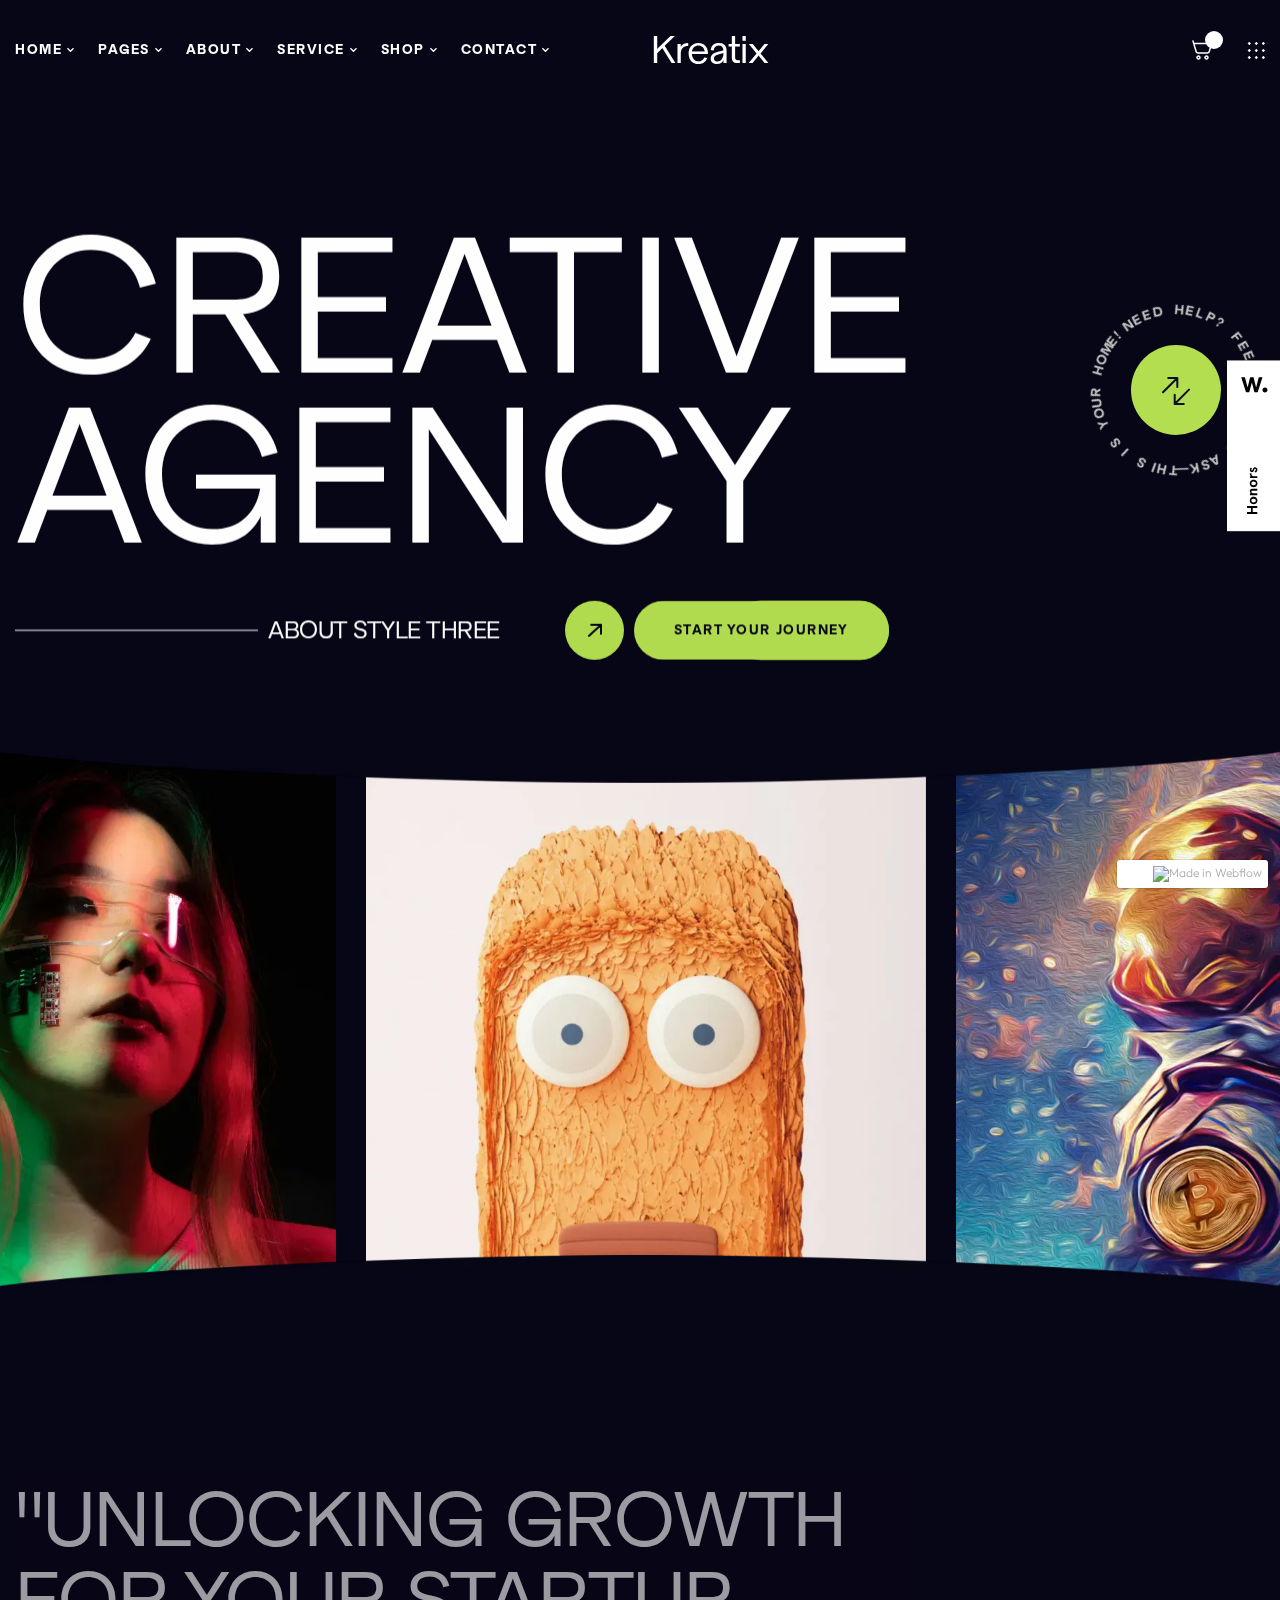
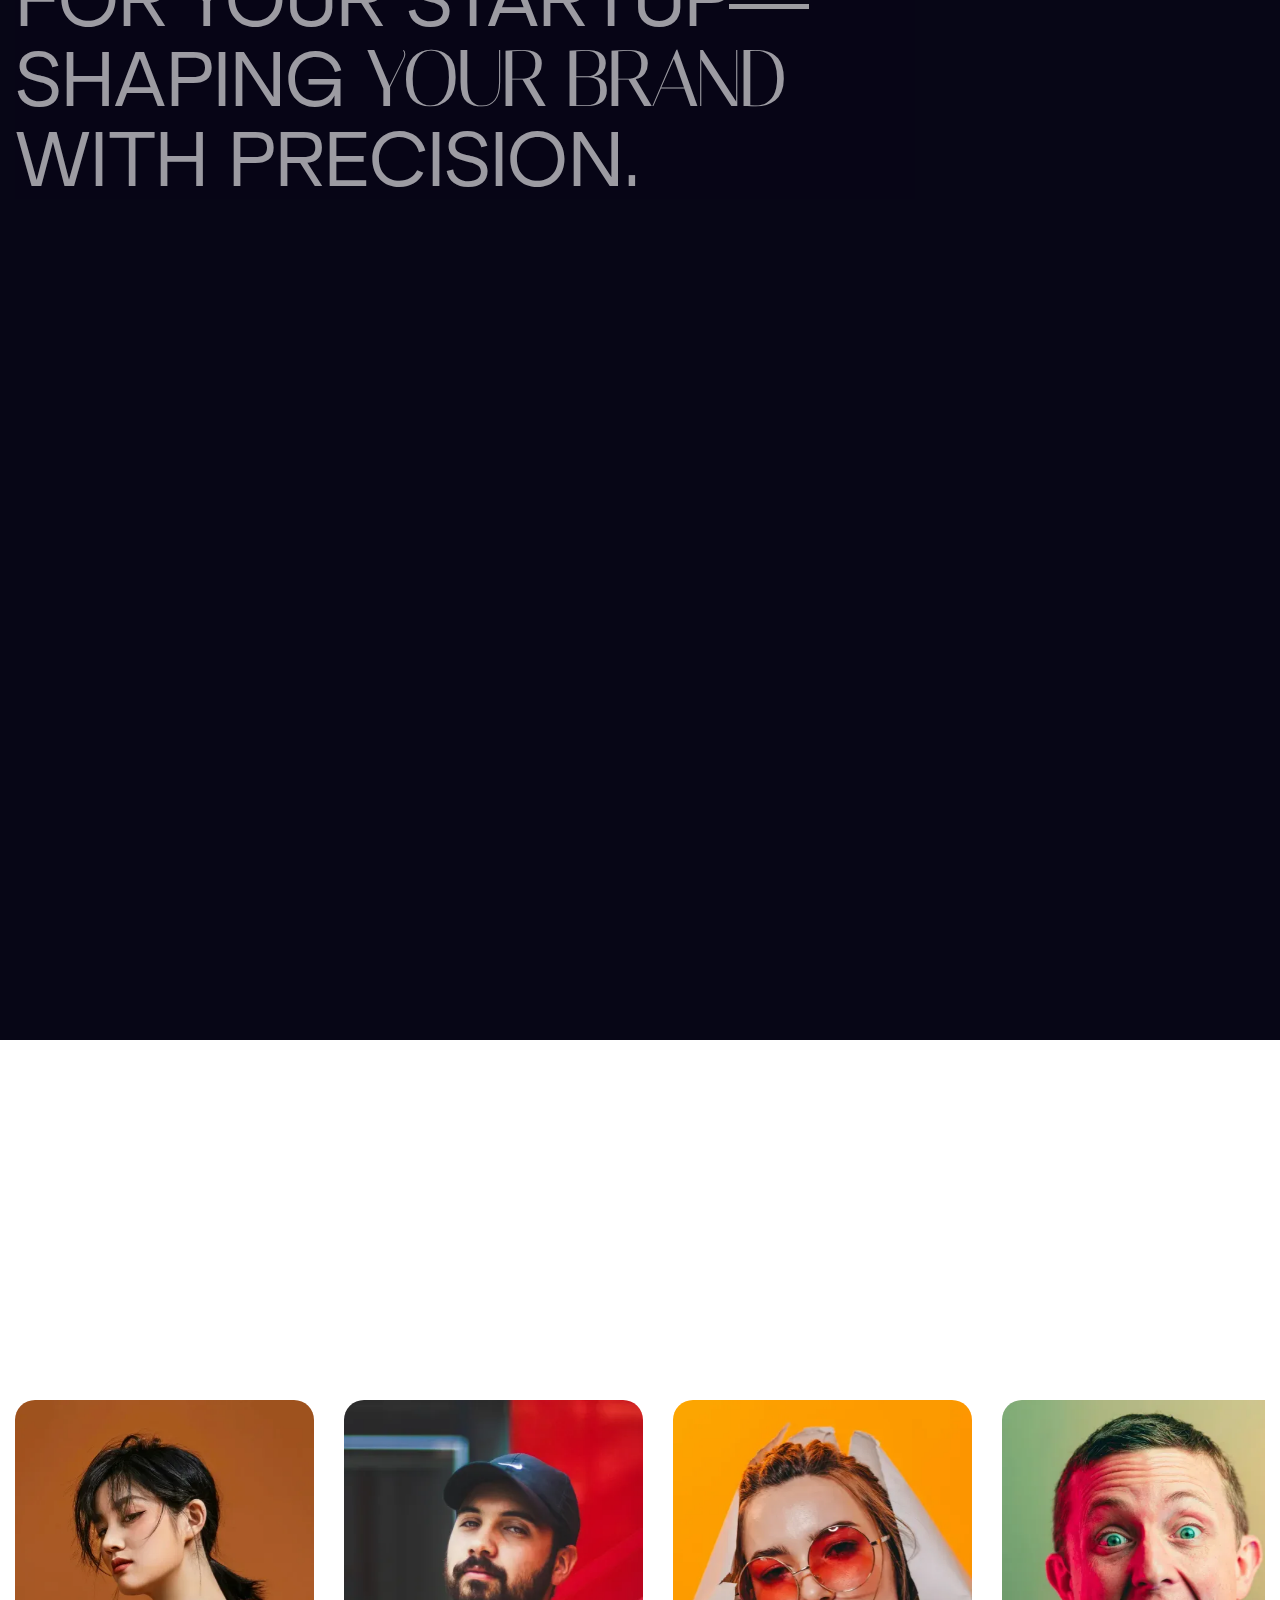
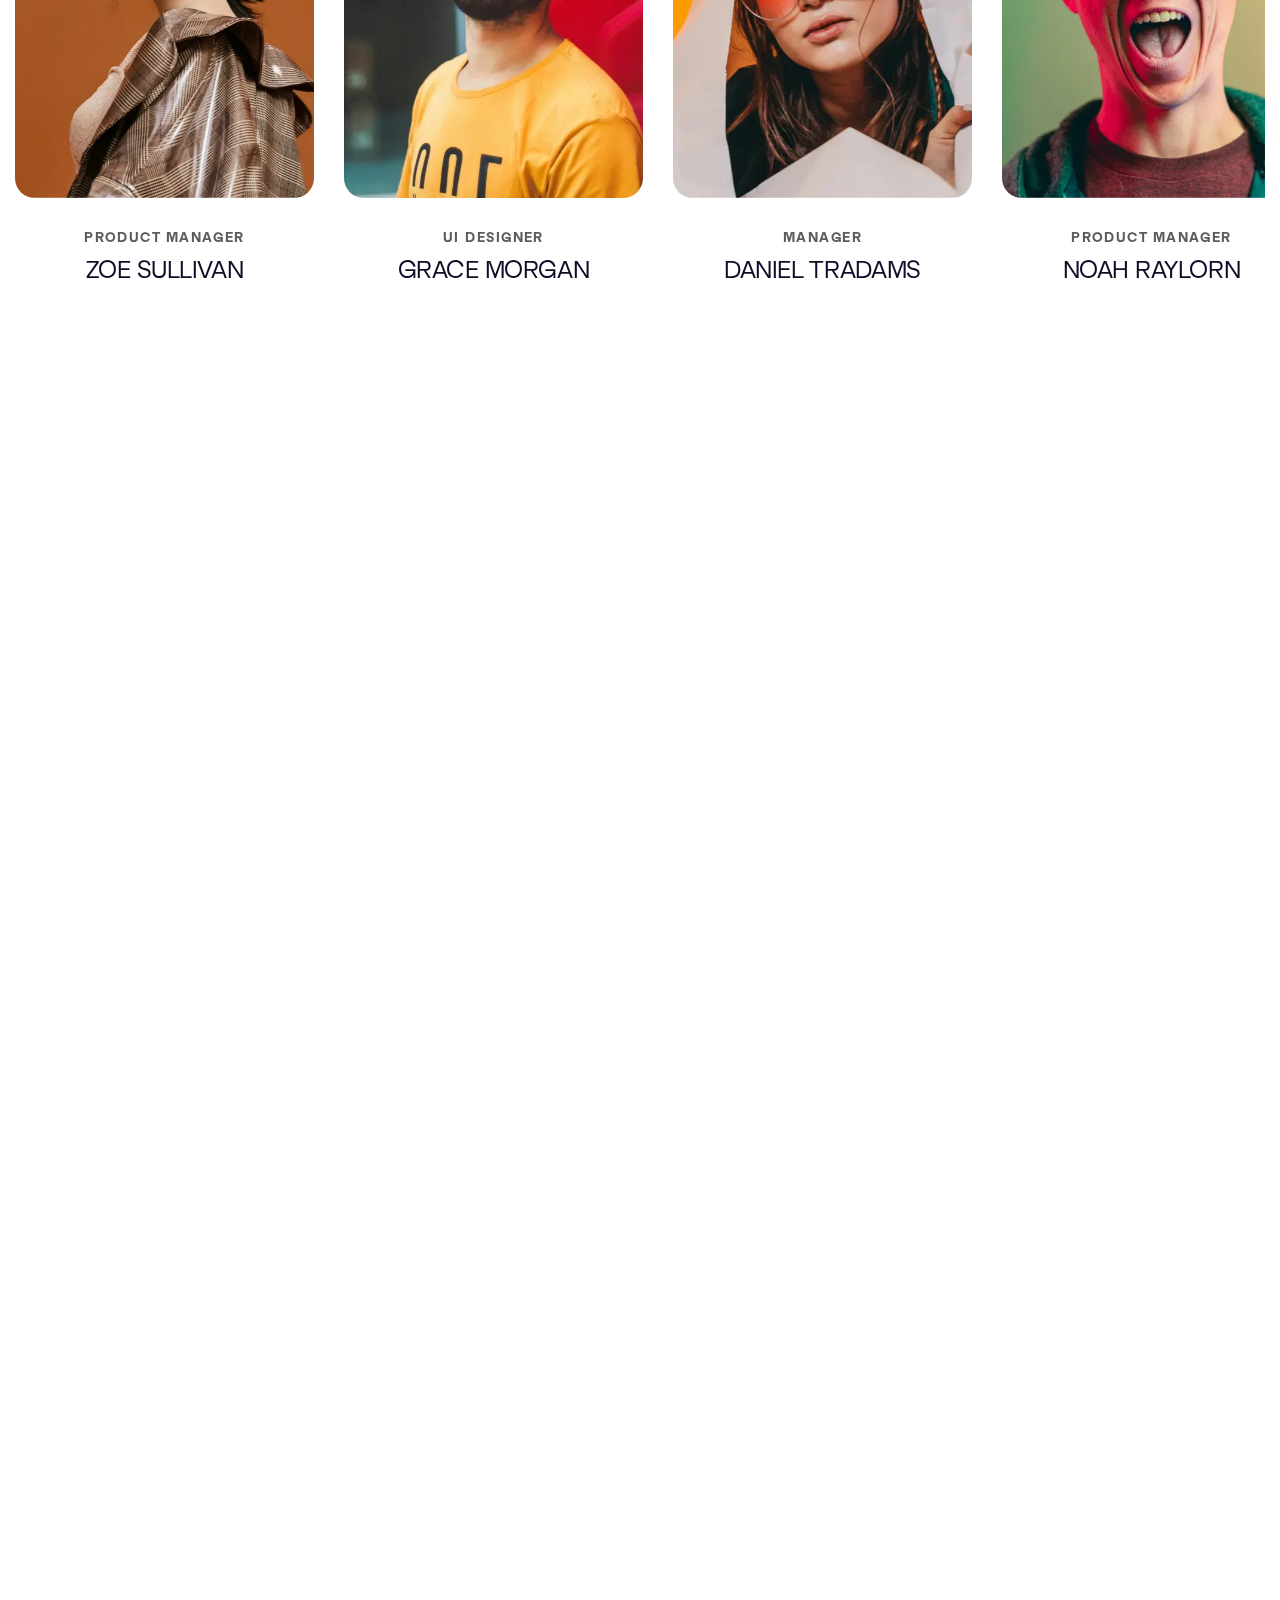
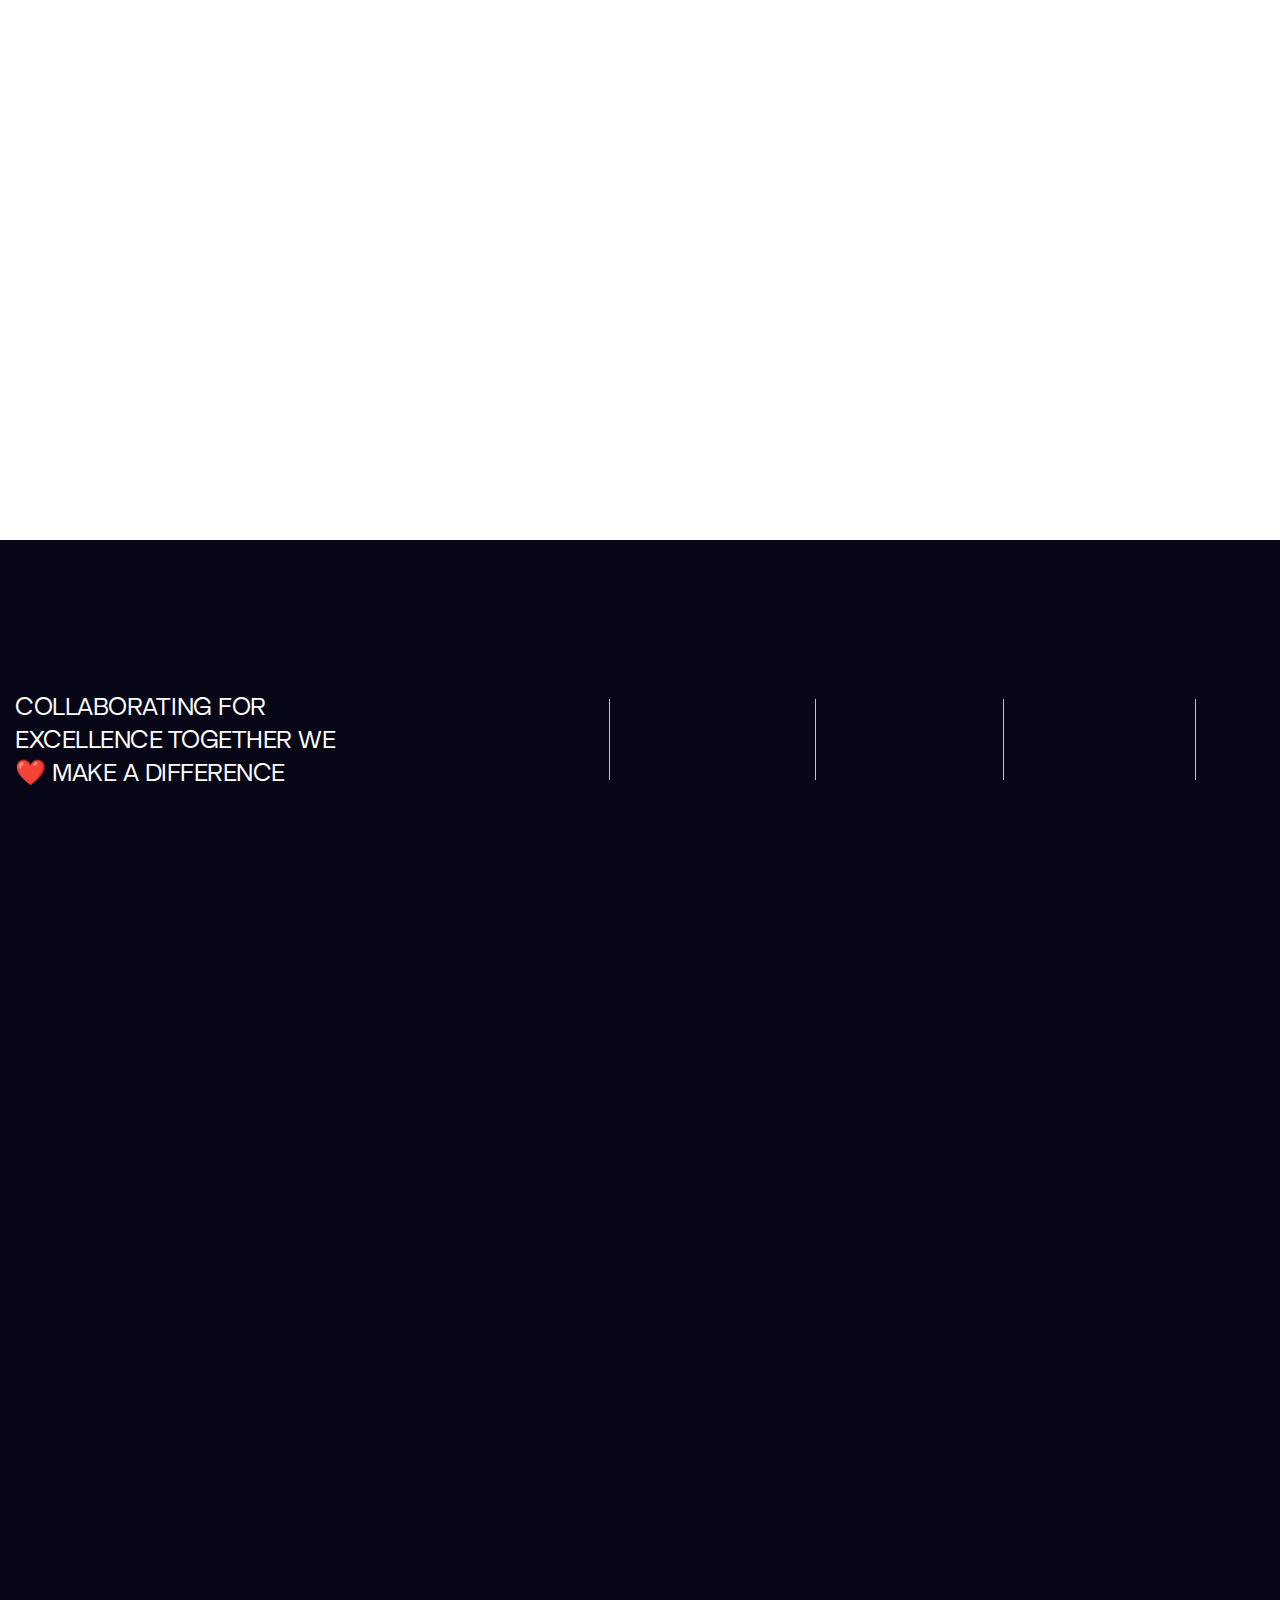
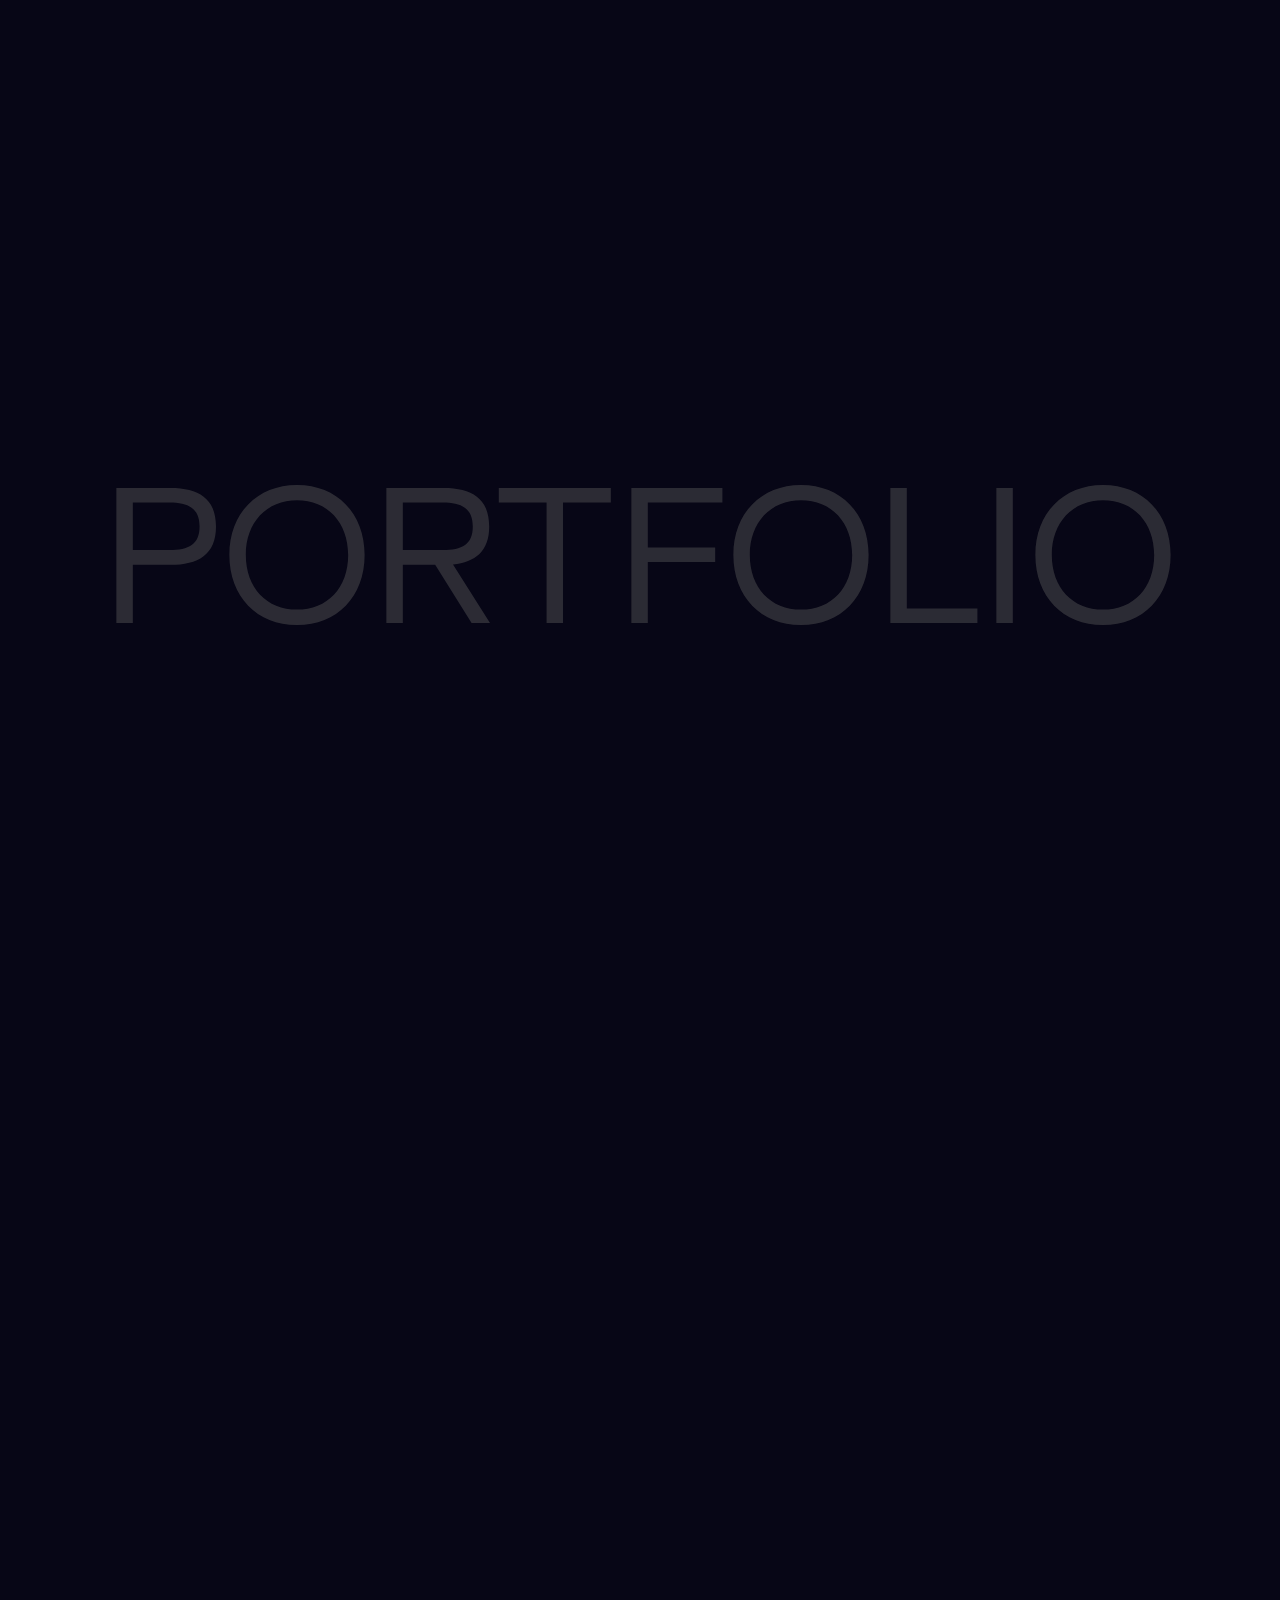
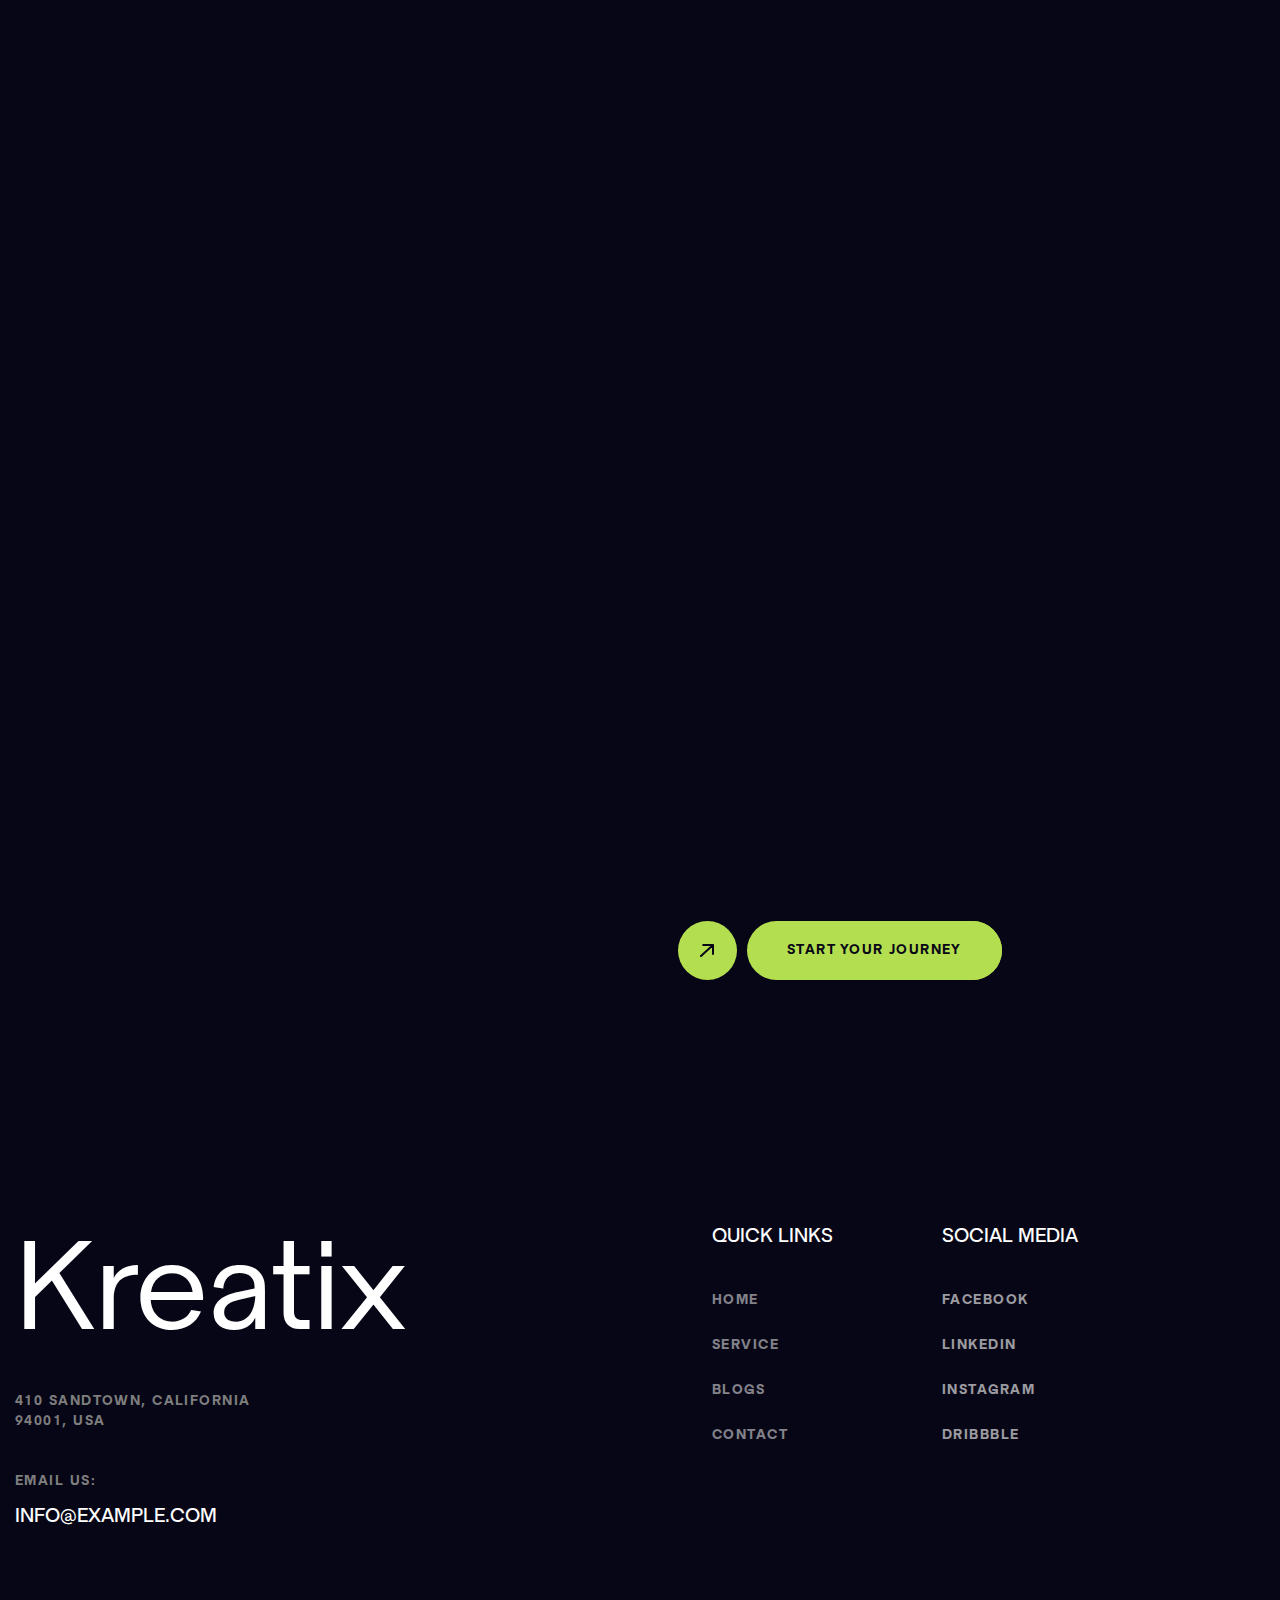
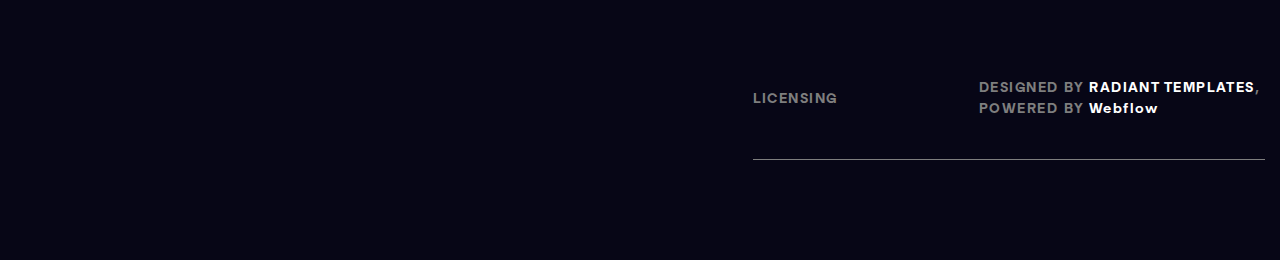
==== commit 01151719: "Update navigation link to point to the correct HTML file" ====
--- a/about-three.html
+++ b/about-three.html
@@ -1,4 +1,351 @@
-<!DOCTYPE html><!-- This site was created in Webflow. https://webflow.com --><!-- Last Published: Fri Dec 20 2024 05:50:36 GMT+0000 (Coordinated Universal Time) --><html data-wf-domain="kreatix.webflow.io" data-wf-page="671794ea655e7fd059e9a1e4" data-wf-site="66b1c288e644813315d4f6af" lang="en" data-wf-locale="en"><head><meta charset="utf-8"><title>Kreatix - About Three</title><meta content="Kreatix: Empowering Businesses with Technology. Learn about our team of experienced professionals and our commitment to delivering exceptional results." name="description"><meta content="Kreatix - About Three" property="og:title"><meta content="Kreatix: Empowering Businesses with Technology. Learn about our team of experienced professionals and our commitment to delivering exceptional results." property="og:description"><meta content="Kreatix - About Three" property="twitter:title"><meta content="Kreatix: Empowering Businesses with Technology. Learn about our team of experienced professionals and our commitment to delivering exceptional results." property="twitter:description"><meta property="og:type" content="website"><meta content="summary_large_image" name="twitter:card"><meta content="width=device-width, initial-scale=1" name="viewport"><meta content="Webflow" name="generator"><link href="../../cdn.prod.website-files.com/66b1c288e644813315d4f6af/css/kreatix.webflow.3ec50673a.css" rel="stylesheet" type="text/css"><style>@media (min-width:992px) {html.w-mod-js:not(.w-mod-ix) [data-w-id="39f94fb1-144e-7554-ea2e-11b18c00b6e7"] {width:50%;}html.w-mod-js:not(.w-mod-ix) [data-w-id="39f94fb1-144e-7554-ea2e-11b18c00b6e3"] {filter: invert(0%);}html.w-mod-js:not(.w-mod-ix) [data-w-id="39f94fb1-144e-7554-ea2e-11b18c00b6e2"] {background-color:rgb(179,222,79);-webkit-transform:translate3d(-10px, 0, 0) scale3d(1, 1, 1) rotateX(0) rotateY(0) rotateZ(0) skew(0, 0);-moz-transform:translate3d(-10px, 0, 0) scale3d(1, 1, 1) rotateX(0) rotateY(0) rotateZ(0) skew(0, 0);-ms-transform:translate3d(-10px, 0, 0) scale3d(1, 1, 1) rotateX(0) rotateY(0) rotateZ(0) skew(0, 0);transform:translate3d(-10px, 0, 0) scale3d(1, 1, 1) rotateX(0) rotateY(0) rotateZ(0) skew(0, 0);}html.w-mod-js:not(.w-mod-ix) [data-w-id="ce93bf56-0f1c-ede0-3eac-5b64c3a0cb63"] {width:50%;}html.w-mod-js:not(.w-mod-ix) [data-w-id="ce93bf56-0f1c-ede0-3eac-5b64c3a0cb5f"] {filter: invert(0%);}html.w-mod-js:not(.w-mod-ix) [data-w-id="ce93bf56-0f1c-ede0-3eac-5b64c3a0cb5e"] {background-color:rgb(179,222,79);-webkit-transform:translate3d(-10px, 0, 0) scale3d(1, 1, 1) rotateX(0) rotateY(0) rotateZ(0) skew(0, 0);-moz-transform:translate3d(-10px, 0, 0) scale3d(1, 1, 1) rotateX(0) rotateY(0) rotateZ(0) skew(0, 0);-ms-transform:translate3d(-10px, 0, 0) scale3d(1, 1, 1) rotateX(0) rotateY(0) rotateZ(0) skew(0, 0);transform:translate3d(-10px, 0, 0) scale3d(1, 1, 1) rotateX(0) rotateY(0) rotateZ(0) skew(0, 0);}html.w-mod-js:not(.w-mod-ix) [data-w-id="39f94fb1-144e-7554-ea2e-11b18c00b6d2"] {opacity:0;}html.w-mod-js:not(.w-mod-ix) [data-w-id="39f94fb1-144e-7554-ea2e-11b18c00b6da"] {opacity:0;}html.w-mod-js:not(.w-mod-ix) [data-w-id="58c09d88-b0c8-c4dc-c4ba-490f10c81fa2"] {opacity:0;}html.w-mod-js:not(.w-mod-ix) [data-w-id="ce93bf56-0f1c-ede0-3eac-5b64c3a0cb57"] {opacity:0;}html.w-mod-js:not(.w-mod-ix) [data-w-id="ce93bf56-0f1c-ede0-3eac-5b64c3a0cb5c"] {opacity:0;}html.w-mod-js:not(.w-mod-ix) [data-w-id="d44f3c41-58c9-a124-c735-76b8acba6f08"] {width:0%;}html.w-mod-js:not(.w-mod-ix) [data-w-id="d44f3c41-58c9-a124-c735-76b8acba6f14"] {width:0%;}html.w-mod-js:not(.w-mod-ix) [data-w-id="d44f3c41-58c9-a124-c735-76b8acba6f20"] {width:0%;}html.w-mod-js:not(.w-mod-ix) [data-w-id="d44f3c41-58c9-a124-c735-76b8acba6f2c"] {width:0%;}html.w-mod-js:not(.w-mod-ix) [data-w-id="d44f3c41-58c9-a124-c735-76b8acba6f01"] {opacity:0;}html.w-mod-js:not(.w-mod-ix) [data-w-id="20742365-62ee-81df-0f65-f58ed958d9ca"] {width:50%;}html.w-mod-js:not(.w-mod-ix) [data-w-id="20742365-62ee-81df-0f65-f58ed958d9c6"] {filter: invert(0%);}html.w-mod-js:not(.w-mod-ix) [data-w-id="20742365-62ee-81df-0f65-f58ed958d9c5"] {background-color:rgb(179,222,79);-webkit-transform:translate3d(-10px, 0, 0) scale3d(1, 1, 1) rotateX(0) rotateY(0) rotateZ(0) skew(0, 0);-moz-transform:translate3d(-10px, 0, 0) scale3d(1, 1, 1) rotateX(0) rotateY(0) rotateZ(0) skew(0, 0);-ms-transform:translate3d(-10px, 0, 0) scale3d(1, 1, 1) rotateX(0) rotateY(0) rotateZ(0) skew(0, 0);transform:translate3d(-10px, 0, 0) scale3d(1, 1, 1) rotateX(0) rotateY(0) rotateZ(0) skew(0, 0);}html.w-mod-js:not(.w-mod-ix) [data-w-id="ce93bf56-0f1c-ede0-3eac-5b64c3a0cb68"] {-webkit-transform:translate3d(0, 0, 0) scale3d(1, 1, 1) rotateX(0) rotateY(0) rotateZ(0) skew(0, 0);-moz-transform:translate3d(0, 0, 0) scale3d(1, 1, 1) rotateX(0) rotateY(0) rotateZ(0) skew(0, 0);-ms-transform:translate3d(0, 0, 0) scale3d(1, 1, 1) rotateX(0) rotateY(0) rotateZ(0) skew(0, 0);transform:translate3d(0, 0, 0) scale3d(1, 1, 1) rotateX(0) rotateY(0) rotateZ(0) skew(0, 0);}html.w-mod-js:not(.w-mod-ix) [data-w-id="ce93bf56-0f1c-ede0-3eac-5b64c3a0cb71"] {-webkit-transform:translate3d(0, 0, 0) scale3d(1, 1, 1) rotateX(0) rotateY(0) rotateZ(0) skew(0, 0);-moz-transform:translate3d(0, 0, 0) scale3d(1, 1, 1) rotateX(0) rotateY(0) rotateZ(0) skew(0, 0);-ms-transform:translate3d(0, 0, 0) scale3d(1, 1, 1) rotateX(0) rotateY(0) rotateZ(0) skew(0, 0);transform:translate3d(0, 0, 0) scale3d(1, 1, 1) rotateX(0) rotateY(0) rotateZ(0) skew(0, 0);}html.w-mod-js:not(.w-mod-ix) [data-w-id="ce93bf56-0f1c-ede0-3eac-5b64c3a0cb7a"] {-webkit-transform:translate3d(0, 0, 0) scale3d(1, 1, 1) rotateX(0) rotateY(0) rotateZ(0) skew(0, 0);-moz-transform:translate3d(0, 0, 0) scale3d(1, 1, 1) rotateX(0) rotateY(0) rotateZ(0) skew(0, 0);-ms-transform:translate3d(0, 0, 0) scale3d(1, 1, 1) rotateX(0) rotateY(0) rotateZ(0) skew(0, 0);transform:translate3d(0, 0, 0) scale3d(1, 1, 1) rotateX(0) rotateY(0) rotateZ(0) skew(0, 0);}html.w-mod-js:not(.w-mod-ix) [data-w-id="ce93bf56-0f1c-ede0-3eac-5b64c3a0cb83"] {-webkit-transform:translate3d(0, 0, 0) scale3d(1, 1, 1) rotateX(0) rotateY(0) rotateZ(0) skew(0, 0);-moz-transform:translate3d(0, 0, 0) scale3d(1, 1, 1) rotateX(0) rotateY(0) rotateZ(0) skew(0, 0);-ms-transform:translate3d(0, 0, 0) scale3d(1, 1, 1) rotateX(0) rotateY(0) rotateZ(0) skew(0, 0);transform:translate3d(0, 0, 0) scale3d(1, 1, 1) rotateX(0) rotateY(0) rotateZ(0) skew(0, 0);}html.w-mod-js:not(.w-mod-ix) [data-w-id="ce93bf56-0f1c-ede0-3eac-5b64c3a0cb8c"] {-webkit-transform:translate3d(0, 0, 0) scale3d(1, 1, 1) rotateX(0) rotateY(0) rotateZ(0) skew(0, 0);-moz-transform:translate3d(0, 0, 0) scale3d(1, 1, 1) rotateX(0) rotateY(0) rotateZ(0) skew(0, 0);-ms-transform:translate3d(0, 0, 0) scale3d(1, 1, 1) rotateX(0) rotateY(0) rotateZ(0) skew(0, 0);transform:translate3d(0, 0, 0) scale3d(1, 1, 1) rotateX(0) rotateY(0) rotateZ(0) skew(0, 0);}html.w-mod-js:not(.w-mod-ix) [data-w-id="20742365-62ee-81df-0f65-f58ed958d9b4"] {-webkit-transform:translate3d(0, 0, 0) scale3d(1, 1, 1) rotateX(0) rotateY(0) rotateZ(0) skew(0, 0);-moz-transform:translate3d(0, 0, 0) scale3d(1, 1, 1) rotateX(0) rotateY(0) rotateZ(0) skew(0, 0);-ms-transform:translate3d(0, 0, 0) scale3d(1, 1, 1) rotateX(0) rotateY(0) rotateZ(0) skew(0, 0);transform:translate3d(0, 0, 0) scale3d(1, 1, 1) rotateX(0) rotateY(0) rotateZ(0) skew(0, 0);}html.w-mod-js:not(.w-mod-ix) [data-w-id="20742365-62ee-81df-0f65-f58ed958d9b6"] {-webkit-transform:translate3d(0, 0, 0) scale3d(1, 1, 1) rotateX(0) rotateY(0) rotateZ(0) skew(0, 0);-moz-transform:translate3d(0, 0, 0) scale3d(1, 1, 1) rotateX(0) rotateY(0) rotateZ(0) skew(0, 0);-ms-transform:translate3d(0, 0, 0) scale3d(1, 1, 1) rotateX(0) rotateY(0) rotateZ(0) skew(0, 0);transform:translate3d(0, 0, 0) scale3d(1, 1, 1) rotateX(0) rotateY(0) rotateZ(0) skew(0, 0);}html.w-mod-js:not(.w-mod-ix) [data-w-id="20742365-62ee-81df-0f65-f58ed958d9b9"] {-webkit-transform:translate3d(0, 0, 0) scale3d(1, 1, 1) rotateX(0) rotateY(0) rotateZ(0) skew(0, 0);-moz-transform:translate3d(0, 0, 0) scale3d(1, 1, 1) rotateX(0) rotateY(0) rotateZ(0) skew(0, 0);-ms-transform:translate3d(0, 0, 0) scale3d(1, 1, 1) rotateX(0) rotateY(0) rotateZ(0) skew(0, 0);transform:translate3d(0, 0, 0) scale3d(1, 1, 1) rotateX(0) rotateY(0) rotateZ(0) skew(0, 0);}html.w-mod-js:not(.w-mod-ix) [data-w-id="20742365-62ee-81df-0f65-f58ed958d9bb"] {-webkit-transform:translate3d(0, 0, 0) scale3d(1, 1, 1) rotateX(0) rotateY(0) rotateZ(0) skew(0, 0);-moz-transform:translate3d(0, 0, 0) scale3d(1, 1, 1) rotateX(0) rotateY(0) rotateZ(0) skew(0, 0);-ms-transform:translate3d(0, 0, 0) scale3d(1, 1, 1) rotateX(0) rotateY(0) rotateZ(0) skew(0, 0);transform:translate3d(0, 0, 0) scale3d(1, 1, 1) rotateX(0) rotateY(0) rotateZ(0) skew(0, 0);}html.w-mod-js:not(.w-mod-ix) [data-w-id="20742365-62ee-81df-0f65-f58ed958d9be"] {-webkit-transform:translate3d(0, 0, 0) scale3d(1, 1, 1) rotateX(0) rotateY(0) rotateZ(0) skew(0, 0);-moz-transform:translate3d(0, 0, 0) scale3d(1, 1, 1) rotateX(0) rotateY(0) rotateZ(0) skew(0, 0);-ms-transform:translate3d(0, 0, 0) scale3d(1, 1, 1) rotateX(0) rotateY(0) rotateZ(0) skew(0, 0);transform:translate3d(0, 0, 0) scale3d(1, 1, 1) rotateX(0) rotateY(0) rotateZ(0) skew(0, 0);}html.w-mod-js:not(.w-mod-ix) [data-w-id="20742365-62ee-81df-0f65-f58ed958d9c1"] {-webkit-transform:translate3d(0, 0, 0) scale3d(1, 1, 1) rotateX(0) rotateY(0) rotateZ(0) skew(0, 0);-moz-transform:translate3d(0, 0, 0) scale3d(1, 1, 1) rotateX(0) rotateY(0) rotateZ(0) skew(0, 0);-ms-transform:translate3d(0, 0, 0) scale3d(1, 1, 1) rotateX(0) rotateY(0) rotateZ(0) skew(0, 0);transform:translate3d(0, 0, 0) scale3d(1, 1, 1) rotateX(0) rotateY(0) rotateZ(0) skew(0, 0);}}</style><link href="https://fonts.googleapis.com" rel="preconnect"><link href="https://fonts.gstatic.com" rel="preconnect" crossorigin="anonymous"><script src="../../ajax.googleapis.com/ajax/libs/webfont/1.6.26/webfont.js" type="text/javascript"></script><script type="text/javascript">WebFont.load({  google: {    families: ["Outfit:100,200,300,regular,500,600,700,800,900","Italiana:regular"]  }});</script><script type="text/javascript">!function(o,c){var n=c.documentElement,t=" w-mod-";n.className+=t+"js",("ontouchstart"in o||o.DocumentTouch&&c instanceof DocumentTouch)&&(n.className+=t+"touch")}(window,document);</script><link href="../../cdn.prod.website-files.com/66b1c288e644813315d4f6af/672db64b45eb375031e0cba3_Fav%20Icon%2032_32.png" rel="shortcut icon" type="image/x-icon"><link href="../../cdn.prod.website-files.com/66b1c288e644813315d4f6af/672db659931dabea58da10df_Fav%20Icon%20256_256.png" rel="apple-touch-icon"></head><body><div id="awwwards" style="position: fixed; z-index: 999; transform: translateY(-50%); top: 50%; right: 0"><a href="https://www.awwwards.com/sites/kreatix" target="_blank"><svg width="53.08" height="171.358"><path class="js-color-bg" fill="white" d="M0 0h53.08v171.358H0z"></path><g class="js-color-text" fill="black"><path d="M20.047 153.665v-1.9h3.888v-4.093h-3.888v-1.9h10.231v1.9h-4.59v4.093h4.59v1.9zM29.898 142.236c-.331.565-.784.997-1.359 1.294s-1.222.446-1.944.446c-.721 0-1.369-.149-1.943-.446a3.316 3.316 0 0 1-1.36-1.294c-.331-.564-.497-1.232-.497-2.002s.166-1.438.497-2.002a3.316 3.316 0 0 1 1.36-1.294c.574-.297 1.223-.445 1.943-.445.723 0 1.369.148 1.944.445a3.307 3.307 0 0 1 1.359 1.294c.331.564.497 1.232.497 2.002s-.166 1.438-.497 2.002m-1.703-3.347c-.435-.33-.967-.496-1.601-.496-.633 0-1.166.166-1.601.496-.433.332-.649.78-.649 1.346 0 .564.217 1.013.649 1.345.435.331.968.497 1.601.497.634 0 1.166-.166 1.601-.497.435-.332.649-.78.649-1.345.001-.566-.214-1.014-.649-1.346M22.911 134.852v-1.813h1.186a3.335 3.335 0 0 1-.951-1.009 2.423 2.423 0 0 1-.352-1.271c0-.682.19-1.229.57-1.645.381-.413.932-.621 1.652-.621h5.262v1.812h-4.721c-.419 0-.727.096-.921.285-.195.19-.292.447-.292.769 0 .302.115.58.35.833.234.254.577.458 1.03.613.454.156.993.234 1.616.234h2.938v1.813h-7.367zM29.898 125.136a3.314 3.314 0 0 1-1.359 1.294c-.575.297-1.222.445-1.944.445-.721 0-1.369-.148-1.943-.445a3.322 3.322 0 0 1-1.36-1.294c-.331-.565-.497-1.232-.497-2.002 0-.771.166-1.438.497-2.003a3.313 3.313 0 0 1 1.36-1.293c.574-.297 1.223-.446 1.943-.446.723 0 1.369.149 1.944.446s1.028.728 1.359 1.293.497 1.232.497 2.003c.001.769-.166 1.436-.497 2.002m-1.703-3.347c-.435-.331-.967-.497-1.601-.497-.633 0-1.166.166-1.601.497-.433.331-.649.778-.649 1.345 0 .564.217 1.013.649 1.344.435.332.968.498 1.601.498.634 0 1.166-.166 1.601-.498.435-.331.649-.779.649-1.344.001-.567-.214-1.014-.649-1.345M22.911 117.75v-1.812h1.199c-.419-.265-.742-.586-.972-.966s-.345-.784-.345-1.213c0-.272.05-.569.146-.892l1.682.336a1.429 1.429 0 0 0-.205.76c0 .576.261 1.048.783 1.418.521.37 1.342.557 2.461.557h2.617v1.812h-7.366zM29.812 111.252c-.391.511-.857.851-1.403 1.016l-.776-1.446c.381-.138.68-.329.893-.577.215-.249.321-.544.321-.885a1.2 1.2 0 0 0-.168-.658c-.112-.175-.294-.263-.548-.263-.225 0-.406.105-.548.313-.142.21-.291.534-.446.973-.019.068-.058.17-.117.307-.224.565-.506 1.004-.848 1.315-.34.313-.779.467-1.314.467-.381 0-.727-.102-1.039-.306a2.185 2.185 0 0 1-.744-.84 2.554 2.554 0 0 1-.279-1.207c0-.497.105-.949.314-1.359.211-.408.506-.725.886-.949l.993 1.082c-.43.292-.644.686-.644 1.184a.84.84 0 0 0 .154.504.471.471 0 0 0 .401.212c.176 0 .338-.103.49-.307.15-.205.334-.604.547-1.199.205-.564.474-1.001.805-1.308.332-.308.756-.46 1.271-.46.721 0 1.299.229 1.732.687s.65 1.057.65 1.797c.001.759-.194 1.396-.583 1.907M35.481 17.006l-4.782 14.969h-3.266l-2.584-9.682-2.584 9.682h-3.268l-4.782-14.969h3.713l2.673 10.276 2.525-10.276h3.445l2.524 10.276 2.674-10.276zM37.978 27.163c1.426 0 2.496 1.068 2.496 2.495 0 1.425-1.07 2.495-2.496 2.495-1.425 0-2.494-1.07-2.494-2.495-.001-1.427 1.069-2.495 2.494-2.495"></path></g></svg></a></div><script type="text/javascript">window.__WEBFLOW_CURRENCY_SETTINGS = {"currencyCode":"USD","symbol":"$","decimal":".","fractionDigits":2,"group":",","template":"{{wf {\"path\":\"symbol\",\"type\":\"PlainText\"} }} {{wf {\"path\":\"amount\",\"type\":\"CommercePrice\"} }} {{wf {\"path\":\"currencyCode\",\"type\":\"PlainText\"} }}","hideDecimalForWholeNumbers":false};</script><section class="about-three-hero"><div data-animation="default" data-collapse="medium" data-duration="400" data-easing="ease" data-easing2="ease" role="banner" class="navbar-one-new chnage-position-stiky w-nav"><div class="big-container"><div class="nav-one-main-wrapper"><div id="w-node-_4a9932c8-4d92-a399-0fc4-6ec76e0d2385-6e0d2382" data-w-id="4a9932c8-4d92-a399-0fc4-6ec76e0d2385" class="menu-button-main w-nav-button"><div class="menu-button-line top-line"></div><div class="menu-button-line middile-line"></div><div class="menu-button-line bottom-line"></div></div><nav role="navigation" id="w-node-_4a9932c8-4d92-a399-0fc4-6ec76e0d2389-6e0d2382" class="responsive-burger-menu-navbar border-radius-ten w-nav-menu"><div data-delay="0" data-hover="true" data-w-id="4a9932c8-4d92-a399-0fc4-6ec76e0d238a" class="w-dropdown"><div class="dropdown-toggle change-left-padding w-dropdown-toggle"><div class="menu-font">home</div><img width="7" height="6" alt="Nav Arrow" src="../../cdn.prod.website-files.com/66b1c288e644813315d4f6af/670cee5e8bef120095473779_Nav%20Arrow%20%282%29.svg" loading="lazy" class="nav-arrow"><img width="7" height="6" alt="Black Arrow" src="../../cdn.prod.website-files.com/66b1c288e644813315d4f6af/670cee5f8bef1200954737a2_Black%20Nav%20Arrow.svg" loading="lazy" class="black-nav-arrow"></div><nav class="menu-font change-submenu box-shadow border-radius-ten change-color w-dropdown-list"><a href="/home-one" class="header-menu-item sub-menu change-line-height w-dropdown-link">Home One</a><a href="/home-two" class="header-menu-item sub-menu change-line-height w-dropdown-link">Home Two</a><a href="/home-three" class="header-menu-item sub-menu change-line-height w-dropdown-link">Home Three</a></nav></div><div data-delay="0" data-hover="true" data-w-id="4a9932c8-4d92-a399-0fc4-6ec76e0d2397" class="w-dropdown"><div class="dropdown-toggle w-dropdown-toggle"><div class="menu-font">pages</div><img width="7" height="6" alt="Nav Arrow" src="../../cdn.prod.website-files.com/66b1c288e644813315d4f6af/670cee5e8bef120095473779_Nav%20Arrow%20%282%29.svg" loading="lazy" class="nav-arrow"><img width="7" height="6" alt="Black Arrow" src="../../cdn.prod.website-files.com/66b1c288e644813315d4f6af/670cee5f8bef1200954737a2_Black%20Nav%20Arrow.svg" loading="lazy" class="black-nav-arrow"></div><nav class="menu-font change-submenu box-shadow border-radius-ten change-color w-dropdown-list"><a href="/blog-one" class="header-menu-item sub-menu change-line-height w-dropdown-link">Blog One </a><a href="/blog-two" class="header-menu-item sub-menu change-line-height w-dropdown-link">Blog Two</a><a href="/blog-three" class="header-menu-item sub-menu change-line-height w-dropdown-link">Blog Three</a><a href="https://kreatix.webflow.io/blog-details/behind-the-scenes-our-approach-to-design-projects" class="header-menu-item sub-menu change-line-height w-dropdown-link">Blog Details</a><a href="/portfolio-one" class="header-menu-item sub-menu change-line-height w-dropdown-link">Portfolio One</a><a href="/portfolio-two" class="header-menu-item sub-menu change-line-height w-dropdown-link">Portfolio Two</a><a href="/portfolio-three" class="header-menu-item sub-menu change-line-height w-dropdown-link">Portfolio three</a><a href="https://kreatix.webflow.io/portfolio-details/pixel-palette" class="header-menu-item sub-menu change-line-height w-dropdown-link">Portfolio Details</a><a href="/team-one" class="header-menu-item sub-menu change-line-height w-dropdown-link">Team One</a><a href="/team-two" class="header-menu-item sub-menu change-line-height w-dropdown-link">Team Two</a><a href="/team-three" class="header-menu-item sub-menu change-line-height w-dropdown-link">Team Three</a><a href="https://kreatix.webflow.io/team-member-details/zoe-sullivan" class="header-menu-item sub-menu change-line-height w-dropdown-link">Team Details</a><a href="/pricing" class="header-menu-item sub-menu change-line-height w-dropdown-link">Pricing</a><a href="https://kreatix.webflow.io/404" class="header-menu-item sub-menu change-line-height w-dropdown-link">404 Not Found</a><a href="https://kreatix.webflow.io/401" class="header-menu-item sub-menu change-line-height w-dropdown-link">Password Protect</a></nav></div><div data-delay="0" data-hover="true" data-w-id="4a9932c8-4d92-a399-0fc4-6ec76e0d23bc" class="w-dropdown"><div class="dropdown-toggle w-dropdown-toggle"><div class="menu-font">about</div><img width="7" height="6" alt="Nav Arrow" src="../../cdn.prod.website-files.com/66b1c288e644813315d4f6af/670cee5e8bef120095473779_Nav%20Arrow%20%282%29.svg" loading="lazy" class="nav-arrow"><img width="7" height="6" alt="Black Arrow" src="../../cdn.prod.website-files.com/66b1c288e644813315d4f6af/670cee5f8bef1200954737a2_Black%20Nav%20Arrow.svg" loading="lazy" class="black-nav-arrow"></div><nav class="menu-font change-submenu box-shadow border-radius-ten change-color w-dropdown-list"><a href="/about-one" class="header-menu-item sub-menu change-line-height w-dropdown-link">About One</a><a href="/about-two" class="header-menu-item sub-menu change-line-height w-dropdown-link">About Two</a><a href="/about-three" aria-current="page" class="header-menu-item sub-menu change-line-height w-dropdown-link w--current">About Three</a></nav></div><div data-delay="0" data-hover="true" data-w-id="4a9932c8-4d92-a399-0fc4-6ec76e0d23c9" class="w-dropdown"><div class="dropdown-toggle w-dropdown-toggle"><div class="menu-font">service</div><img width="7" height="6" alt="Nav Arrow" src="../../cdn.prod.website-files.com/66b1c288e644813315d4f6af/670cee5e8bef120095473779_Nav%20Arrow%20%282%29.svg" loading="lazy" class="nav-arrow"><img width="7" height="6" alt="Black Arrow" src="../../cdn.prod.website-files.com/66b1c288e644813315d4f6af/670cee5f8bef1200954737a2_Black%20Nav%20Arrow.svg" loading="lazy" class="black-nav-arrow"></div><nav class="menu-font change-submenu box-shadow border-radius-ten change-color w-dropdown-list"><a href="/service-one" class="header-menu-item sub-menu change-line-height w-dropdown-link">Service One</a><a href="/service-two" class="header-menu-item sub-menu change-line-height w-dropdown-link">Service Two</a><a href="/service-three" class="header-menu-item sub-menu change-line-height w-dropdown-link">Service Three</a></nav></div><div data-delay="0" data-hover="true" data-w-id="4a9932c8-4d92-a399-0fc4-6ec76e0d23d6" class="w-dropdown"><div class="dropdown-toggle w-dropdown-toggle"><div class="menu-font">Shop</div><img width="7" height="6" alt="Nav Arrow" src="../../cdn.prod.website-files.com/66b1c288e644813315d4f6af/670cee5e8bef120095473779_Nav%20Arrow%20%282%29.svg" loading="lazy" class="nav-arrow"><img width="7" height="6" alt="Black Arrow" src="../../cdn.prod.website-files.com/66b1c288e644813315d4f6af/670cee5f8bef1200954737a2_Black%20Nav%20Arrow.svg" loading="lazy" class="black-nav-arrow"></div><nav class="menu-font change-submenu box-shadow border-radius-ten change-color w-dropdown-list"><a href="/shop" class="header-menu-item sub-menu change-line-height w-dropdown-link">Shop</a><a href="https://kreatix.webflow.io/product/branding-kits" class="header-menu-item sub-menu change-line-height w-dropdown-link">Product Details</a><a href="https://kreatix.webflow.io/checkout" class="header-menu-item sub-menu change-line-height w-dropdown-link">Checkout</a><a href="https://kreatix.webflow.io/paypal-checkout" class="header-menu-item sub-menu change-line-height w-dropdown-link">Paypal Checkout</a><a href="https://kreatix.webflow.io/order-confirmation" class="header-menu-item sub-menu change-line-height w-dropdown-link">Order Confirmation</a></nav></div><div data-delay="0" data-hover="true" data-w-id="4a9932c8-4d92-a399-0fc4-6ec76e0d23e7" class="w-dropdown"><div class="dropdown-toggle w-dropdown-toggle"><div class="menu-font">contact</div><img width="7" height="6" alt="Nav Arrow" src="../../cdn.prod.website-files.com/66b1c288e644813315d4f6af/670cee5e8bef120095473779_Nav%20Arrow%20%282%29.svg" loading="lazy" class="nav-arrow"><img width="7" height="6" alt="Black Arrow" src="../../cdn.prod.website-files.com/66b1c288e644813315d4f6af/670cee5f8bef1200954737a2_Black%20Nav%20Arrow.svg" loading="lazy" class="black-nav-arrow"></div><nav class="menu-font change-submenu box-shadow border-radius-ten change-color w-dropdown-list"><a href="/contact-one" class="header-menu-item sub-menu change-line-height w-dropdown-link">Contact One</a><a href="/contact-two" class="header-menu-item sub-menu change-line-height w-dropdown-link">Contact Two</a><a href="/contact-three" class="header-menu-item sub-menu change-line-height w-dropdown-link">Contact Three</a></nav></div></nav><a id="w-node-_4a9932c8-4d92-a399-0fc4-6ec76e0d23f4-6e0d2382" href="/" class="nav-one-logo-new w-inline-block"><div class="logo-font">Kreatix</div></a><div id="w-node-_4a9932c8-4d92-a399-0fc4-6ec76e0d23f7-6e0d2382" class="nav-one-cart-wrapper"><div class="nav-one-cart"><div data-open-product="" data-wf-cart-type="rightSidebar" data-wf-cart-query="query Dynamo2 {
+<!DOCTYPE html>
+<!-- This site was created in Webflow. https://webflow.com --><!-- Last Published: Fri Dec 20 2024 05:50:36 GMT+0000 (Coordinated Universal Time) -->
+<html data-wf-domain="kreatix.webflow.io" data-wf-page="671794ea655e7fd059e9a1e4"
+  data-wf-site="66b1c288e644813315d4f6af" lang="en" data-wf-locale="en">
+
+<head>
+  <meta charset="utf-8">
+  <title>Kreatix - About Three</title>
+  <meta
+    content="Kreatix: Empowering Businesses with Technology. Learn about our team of experienced professionals and our commitment to delivering exceptional results."
+    name="description">
+  <meta content="Kreatix - About Three" property="og:title">
+  <meta
+    content="Kreatix: Empowering Businesses with Technology. Learn about our team of experienced professionals and our commitment to delivering exceptional results."
+    property="og:description">
+  <meta content="Kreatix - About Three" property="twitter:title">
+  <meta
+    content="Kreatix: Empowering Businesses with Technology. Learn about our team of experienced professionals and our commitment to delivering exceptional results."
+    property="twitter:description">
+  <meta property="og:type" content="website">
+  <meta content="summary_large_image" name="twitter:card">
+  <meta content="width=device-width, initial-scale=1" name="viewport">
+  <meta content="Webflow" name="generator">
+  <link href="../../cdn.prod.website-files.com/66b1c288e644813315d4f6af/css/kreatix.webflow.3ec50673a.css"
+    rel="stylesheet" type="text/css">
+  <style>
+    @media (min-width:992px) {
+      html.w-mod-js:not(.w-mod-ix) [data-w-id="39f94fb1-144e-7554-ea2e-11b18c00b6e7"] {
+        width: 50%;
+      }
+
+      html.w-mod-js:not(.w-mod-ix) [data-w-id="39f94fb1-144e-7554-ea2e-11b18c00b6e3"] {
+        filter: invert(0%);
+      }
+
+      html.w-mod-js:not(.w-mod-ix) [data-w-id="39f94fb1-144e-7554-ea2e-11b18c00b6e2"] {
+        background-color: rgb(179, 222, 79);
+        -webkit-transform: translate3d(-10px, 0, 0) scale3d(1, 1, 1) rotateX(0) rotateY(0) rotateZ(0) skew(0, 0);
+        -moz-transform: translate3d(-10px, 0, 0) scale3d(1, 1, 1) rotateX(0) rotateY(0) rotateZ(0) skew(0, 0);
+        -ms-transform: translate3d(-10px, 0, 0) scale3d(1, 1, 1) rotateX(0) rotateY(0) rotateZ(0) skew(0, 0);
+        transform: translate3d(-10px, 0, 0) scale3d(1, 1, 1) rotateX(0) rotateY(0) rotateZ(0) skew(0, 0);
+      }
+
+      html.w-mod-js:not(.w-mod-ix) [data-w-id="ce93bf56-0f1c-ede0-3eac-5b64c3a0cb63"] {
+        width: 50%;
+      }
+
+      html.w-mod-js:not(.w-mod-ix) [data-w-id="ce93bf56-0f1c-ede0-3eac-5b64c3a0cb5f"] {
+        filter: invert(0%);
+      }
+
+      html.w-mod-js:not(.w-mod-ix) [data-w-id="ce93bf56-0f1c-ede0-3eac-5b64c3a0cb5e"] {
+        background-color: rgb(179, 222, 79);
+        -webkit-transform: translate3d(-10px, 0, 0) scale3d(1, 1, 1) rotateX(0) rotateY(0) rotateZ(0) skew(0, 0);
+        -moz-transform: translate3d(-10px, 0, 0) scale3d(1, 1, 1) rotateX(0) rotateY(0) rotateZ(0) skew(0, 0);
+        -ms-transform: translate3d(-10px, 0, 0) scale3d(1, 1, 1) rotateX(0) rotateY(0) rotateZ(0) skew(0, 0);
+        transform: translate3d(-10px, 0, 0) scale3d(1, 1, 1) rotateX(0) rotateY(0) rotateZ(0) skew(0, 0);
+      }
+
+      html.w-mod-js:not(.w-mod-ix) [data-w-id="39f94fb1-144e-7554-ea2e-11b18c00b6d2"] {
+        opacity: 0;
+      }
+
+      html.w-mod-js:not(.w-mod-ix) [data-w-id="39f94fb1-144e-7554-ea2e-11b18c00b6da"] {
+        opacity: 0;
+      }
+
+      html.w-mod-js:not(.w-mod-ix) [data-w-id="58c09d88-b0c8-c4dc-c4ba-490f10c81fa2"] {
+        opacity: 0;
+      }
+
+      html.w-mod-js:not(.w-mod-ix) [data-w-id="ce93bf56-0f1c-ede0-3eac-5b64c3a0cb57"] {
+        opacity: 0;
+      }
+
+      html.w-mod-js:not(.w-mod-ix) [data-w-id="ce93bf56-0f1c-ede0-3eac-5b64c3a0cb5c"] {
+        opacity: 0;
+      }
+
+      html.w-mod-js:not(.w-mod-ix) [data-w-id="d44f3c41-58c9-a124-c735-76b8acba6f08"] {
+        width: 0%;
+      }
+
+      html.w-mod-js:not(.w-mod-ix) [data-w-id="d44f3c41-58c9-a124-c735-76b8acba6f14"] {
+        width: 0%;
+      }
+
+      html.w-mod-js:not(.w-mod-ix) [data-w-id="d44f3c41-58c9-a124-c735-76b8acba6f20"] {
+        width: 0%;
+      }
+
+      html.w-mod-js:not(.w-mod-ix) [data-w-id="d44f3c41-58c9-a124-c735-76b8acba6f2c"] {
+        width: 0%;
+      }
+
+      html.w-mod-js:not(.w-mod-ix) [data-w-id="d44f3c41-58c9-a124-c735-76b8acba6f01"] {
+        opacity: 0;
+      }
+
+      html.w-mod-js:not(.w-mod-ix) [data-w-id="20742365-62ee-81df-0f65-f58ed958d9ca"] {
+        width: 50%;
+      }
+
+      html.w-mod-js:not(.w-mod-ix) [data-w-id="20742365-62ee-81df-0f65-f58ed958d9c6"] {
+        filter: invert(0%);
+      }
+
+      html.w-mod-js:not(.w-mod-ix) [data-w-id="20742365-62ee-81df-0f65-f58ed958d9c5"] {
+        background-color: rgb(179, 222, 79);
+        -webkit-transform: translate3d(-10px, 0, 0) scale3d(1, 1, 1) rotateX(0) rotateY(0) rotateZ(0) skew(0, 0);
+        -moz-transform: translate3d(-10px, 0, 0) scale3d(1, 1, 1) rotateX(0) rotateY(0) rotateZ(0) skew(0, 0);
+        -ms-transform: translate3d(-10px, 0, 0) scale3d(1, 1, 1) rotateX(0) rotateY(0) rotateZ(0) skew(0, 0);
+        transform: translate3d(-10px, 0, 0) scale3d(1, 1, 1) rotateX(0) rotateY(0) rotateZ(0) skew(0, 0);
+      }
+
+      html.w-mod-js:not(.w-mod-ix) [data-w-id="ce93bf56-0f1c-ede0-3eac-5b64c3a0cb68"] {
+        -webkit-transform: translate3d(0, 0, 0) scale3d(1, 1, 1) rotateX(0) rotateY(0) rotateZ(0) skew(0, 0);
+        -moz-transform: translate3d(0, 0, 0) scale3d(1, 1, 1) rotateX(0) rotateY(0) rotateZ(0) skew(0, 0);
+        -ms-transform: translate3d(0, 0, 0) scale3d(1, 1, 1) rotateX(0) rotateY(0) rotateZ(0) skew(0, 0);
+        transform: translate3d(0, 0, 0) scale3d(1, 1, 1) rotateX(0) rotateY(0) rotateZ(0) skew(0, 0);
+      }
+
+      html.w-mod-js:not(.w-mod-ix) [data-w-id="ce93bf56-0f1c-ede0-3eac-5b64c3a0cb71"] {
+        -webkit-transform: translate3d(0, 0, 0) scale3d(1, 1, 1) rotateX(0) rotateY(0) rotateZ(0) skew(0, 0);
+        -moz-transform: translate3d(0, 0, 0) scale3d(1, 1, 1) rotateX(0) rotateY(0) rotateZ(0) skew(0, 0);
+        -ms-transform: translate3d(0, 0, 0) scale3d(1, 1, 1) rotateX(0) rotateY(0) rotateZ(0) skew(0, 0);
+        transform: translate3d(0, 0, 0) scale3d(1, 1, 1) rotateX(0) rotateY(0) rotateZ(0) skew(0, 0);
+      }
+
+      html.w-mod-js:not(.w-mod-ix) [data-w-id="ce93bf56-0f1c-ede0-3eac-5b64c3a0cb7a"] {
+        -webkit-transform: translate3d(0, 0, 0) scale3d(1, 1, 1) rotateX(0) rotateY(0) rotateZ(0) skew(0, 0);
+        -moz-transform: translate3d(0, 0, 0) scale3d(1, 1, 1) rotateX(0) rotateY(0) rotateZ(0) skew(0, 0);
+        -ms-transform: translate3d(0, 0, 0) scale3d(1, 1, 1) rotateX(0) rotateY(0) rotateZ(0) skew(0, 0);
+        transform: translate3d(0, 0, 0) scale3d(1, 1, 1) rotateX(0) rotateY(0) rotateZ(0) skew(0, 0);
+      }
+
+      html.w-mod-js:not(.w-mod-ix) [data-w-id="ce93bf56-0f1c-ede0-3eac-5b64c3a0cb83"] {
+        -webkit-transform: translate3d(0, 0, 0) scale3d(1, 1, 1) rotateX(0) rotateY(0) rotateZ(0) skew(0, 0);
+        -moz-transform: translate3d(0, 0, 0) scale3d(1, 1, 1) rotateX(0) rotateY(0) rotateZ(0) skew(0, 0);
+        -ms-transform: translate3d(0, 0, 0) scale3d(1, 1, 1) rotateX(0) rotateY(0) rotateZ(0) skew(0, 0);
+        transform: translate3d(0, 0, 0) scale3d(1, 1, 1) rotateX(0) rotateY(0) rotateZ(0) skew(0, 0);
+      }
+
+      html.w-mod-js:not(.w-mod-ix) [data-w-id="ce93bf56-0f1c-ede0-3eac-5b64c3a0cb8c"] {
+        -webkit-transform: translate3d(0, 0, 0) scale3d(1, 1, 1) rotateX(0) rotateY(0) rotateZ(0) skew(0, 0);
+        -moz-transform: translate3d(0, 0, 0) scale3d(1, 1, 1) rotateX(0) rotateY(0) rotateZ(0) skew(0, 0);
+        -ms-transform: translate3d(0, 0, 0) scale3d(1, 1, 1) rotateX(0) rotateY(0) rotateZ(0) skew(0, 0);
+        transform: translate3d(0, 0, 0) scale3d(1, 1, 1) rotateX(0) rotateY(0) rotateZ(0) skew(0, 0);
+      }
+
+      html.w-mod-js:not(.w-mod-ix) [data-w-id="20742365-62ee-81df-0f65-f58ed958d9b4"] {
+        -webkit-transform: translate3d(0, 0, 0) scale3d(1, 1, 1) rotateX(0) rotateY(0) rotateZ(0) skew(0, 0);
+        -moz-transform: translate3d(0, 0, 0) scale3d(1, 1, 1) rotateX(0) rotateY(0) rotateZ(0) skew(0, 0);
+        -ms-transform: translate3d(0, 0, 0) scale3d(1, 1, 1) rotateX(0) rotateY(0) rotateZ(0) skew(0, 0);
+        transform: translate3d(0, 0, 0) scale3d(1, 1, 1) rotateX(0) rotateY(0) rotateZ(0) skew(0, 0);
+      }
+
+      html.w-mod-js:not(.w-mod-ix) [data-w-id="20742365-62ee-81df-0f65-f58ed958d9b6"] {
+        -webkit-transform: translate3d(0, 0, 0) scale3d(1, 1, 1) rotateX(0) rotateY(0) rotateZ(0) skew(0, 0);
+        -moz-transform: translate3d(0, 0, 0) scale3d(1, 1, 1) rotateX(0) rotateY(0) rotateZ(0) skew(0, 0);
+        -ms-transform: translate3d(0, 0, 0) scale3d(1, 1, 1) rotateX(0) rotateY(0) rotateZ(0) skew(0, 0);
+        transform: translate3d(0, 0, 0) scale3d(1, 1, 1) rotateX(0) rotateY(0) rotateZ(0) skew(0, 0);
+      }
+
+      html.w-mod-js:not(.w-mod-ix) [data-w-id="20742365-62ee-81df-0f65-f58ed958d9b9"] {
+        -webkit-transform: translate3d(0, 0, 0) scale3d(1, 1, 1) rotateX(0) rotateY(0) rotateZ(0) skew(0, 0);
+        -moz-transform: translate3d(0, 0, 0) scale3d(1, 1, 1) rotateX(0) rotateY(0) rotateZ(0) skew(0, 0);
+        -ms-transform: translate3d(0, 0, 0) scale3d(1, 1, 1) rotateX(0) rotateY(0) rotateZ(0) skew(0, 0);
+        transform: translate3d(0, 0, 0) scale3d(1, 1, 1) rotateX(0) rotateY(0) rotateZ(0) skew(0, 0);
+      }
+
+      html.w-mod-js:not(.w-mod-ix) [data-w-id="20742365-62ee-81df-0f65-f58ed958d9bb"] {
+        -webkit-transform: translate3d(0, 0, 0) scale3d(1, 1, 1) rotateX(0) rotateY(0) rotateZ(0) skew(0, 0);
+        -moz-transform: translate3d(0, 0, 0) scale3d(1, 1, 1) rotateX(0) rotateY(0) rotateZ(0) skew(0, 0);
+        -ms-transform: translate3d(0, 0, 0) scale3d(1, 1, 1) rotateX(0) rotateY(0) rotateZ(0) skew(0, 0);
+        transform: translate3d(0, 0, 0) scale3d(1, 1, 1) rotateX(0) rotateY(0) rotateZ(0) skew(0, 0);
+      }
+
+      html.w-mod-js:not(.w-mod-ix) [data-w-id="20742365-62ee-81df-0f65-f58ed958d9be"] {
+        -webkit-transform: translate3d(0, 0, 0) scale3d(1, 1, 1) rotateX(0) rotateY(0) rotateZ(0) skew(0, 0);
+        -moz-transform: translate3d(0, 0, 0) scale3d(1, 1, 1) rotateX(0) rotateY(0) rotateZ(0) skew(0, 0);
+        -ms-transform: translate3d(0, 0, 0) scale3d(1, 1, 1) rotateX(0) rotateY(0) rotateZ(0) skew(0, 0);
+        transform: translate3d(0, 0, 0) scale3d(1, 1, 1) rotateX(0) rotateY(0) rotateZ(0) skew(0, 0);
+      }
+
+      html.w-mod-js:not(.w-mod-ix) [data-w-id="20742365-62ee-81df-0f65-f58ed958d9c1"] {
+        -webkit-transform: translate3d(0, 0, 0) scale3d(1, 1, 1) rotateX(0) rotateY(0) rotateZ(0) skew(0, 0);
+        -moz-transform: translate3d(0, 0, 0) scale3d(1, 1, 1) rotateX(0) rotateY(0) rotateZ(0) skew(0, 0);
+        -ms-transform: translate3d(0, 0, 0) scale3d(1, 1, 1) rotateX(0) rotateY(0) rotateZ(0) skew(0, 0);
+        transform: translate3d(0, 0, 0) scale3d(1, 1, 1) rotateX(0) rotateY(0) rotateZ(0) skew(0, 0);
+      }
+    }
+  </style>
+  <link href="https://fonts.googleapis.com" rel="preconnect">
+  <link href="https://fonts.gstatic.com" rel="preconnect" crossorigin="anonymous">
+  <script src="../../ajax.googleapis.com/ajax/libs/webfont/1.6.26/webfont.js" type="text/javascript"></script>
+  <script
+    type="text/javascript">WebFont.load({ google: { families: ["Outfit:100,200,300,regular,500,600,700,800,900", "Italiana:regular"] } });</script>
+  <script
+    type="text/javascript">!function (o, c) { var n = c.documentElement, t = " w-mod-"; n.className += t + "js", ("ontouchstart" in o || o.DocumentTouch && c instanceof DocumentTouch) && (n.className += t + "touch") }(window, document);</script>
+  <link href="../../cdn.prod.website-files.com/66b1c288e644813315d4f6af/672db64b45eb375031e0cba3_Fav%20Icon%2032_32.png"
+    rel="shortcut icon" type="image/x-icon">
+  <link
+    href="../../cdn.prod.website-files.com/66b1c288e644813315d4f6af/672db659931dabea58da10df_Fav%20Icon%20256_256.png"
+    rel="apple-touch-icon">
+</head>
+
+<body>
+  <div id="awwwards" style="position: fixed; z-index: 999; transform: translateY(-50%); top: 50%; right: 0"><a
+      href="https://www.awwwards.com/sites/kreatix" target="_blank"><svg width="53.08" height="171.358">
+        <path class="js-color-bg" fill="white" d="M0 0h53.08v171.358H0z"></path>
+        <g class="js-color-text" fill="black">
+          <path
+            d="M20.047 153.665v-1.9h3.888v-4.093h-3.888v-1.9h10.231v1.9h-4.59v4.093h4.59v1.9zM29.898 142.236c-.331.565-.784.997-1.359 1.294s-1.222.446-1.944.446c-.721 0-1.369-.149-1.943-.446a3.316 3.316 0 0 1-1.36-1.294c-.331-.564-.497-1.232-.497-2.002s.166-1.438.497-2.002a3.316 3.316 0 0 1 1.36-1.294c.574-.297 1.223-.445 1.943-.445.723 0 1.369.148 1.944.445a3.307 3.307 0 0 1 1.359 1.294c.331.564.497 1.232.497 2.002s-.166 1.438-.497 2.002m-1.703-3.347c-.435-.33-.967-.496-1.601-.496-.633 0-1.166.166-1.601.496-.433.332-.649.78-.649 1.346 0 .564.217 1.013.649 1.345.435.331.968.497 1.601.497.634 0 1.166-.166 1.601-.497.435-.332.649-.78.649-1.345.001-.566-.214-1.014-.649-1.346M22.911 134.852v-1.813h1.186a3.335 3.335 0 0 1-.951-1.009 2.423 2.423 0 0 1-.352-1.271c0-.682.19-1.229.57-1.645.381-.413.932-.621 1.652-.621h5.262v1.812h-4.721c-.419 0-.727.096-.921.285-.195.19-.292.447-.292.769 0 .302.115.58.35.833.234.254.577.458 1.03.613.454.156.993.234 1.616.234h2.938v1.813h-7.367zM29.898 125.136a3.314 3.314 0 0 1-1.359 1.294c-.575.297-1.222.445-1.944.445-.721 0-1.369-.148-1.943-.445a3.322 3.322 0 0 1-1.36-1.294c-.331-.565-.497-1.232-.497-2.002 0-.771.166-1.438.497-2.003a3.313 3.313 0 0 1 1.36-1.293c.574-.297 1.223-.446 1.943-.446.723 0 1.369.149 1.944.446s1.028.728 1.359 1.293.497 1.232.497 2.003c.001.769-.166 1.436-.497 2.002m-1.703-3.347c-.435-.331-.967-.497-1.601-.497-.633 0-1.166.166-1.601.497-.433.331-.649.778-.649 1.345 0 .564.217 1.013.649 1.344.435.332.968.498 1.601.498.634 0 1.166-.166 1.601-.498.435-.331.649-.779.649-1.344.001-.567-.214-1.014-.649-1.345M22.911 117.75v-1.812h1.199c-.419-.265-.742-.586-.972-.966s-.345-.784-.345-1.213c0-.272.05-.569.146-.892l1.682.336a1.429 1.429 0 0 0-.205.76c0 .576.261 1.048.783 1.418.521.37 1.342.557 2.461.557h2.617v1.812h-7.366zM29.812 111.252c-.391.511-.857.851-1.403 1.016l-.776-1.446c.381-.138.68-.329.893-.577.215-.249.321-.544.321-.885a1.2 1.2 0 0 0-.168-.658c-.112-.175-.294-.263-.548-.263-.225 0-.406.105-.548.313-.142.21-.291.534-.446.973-.019.068-.058.17-.117.307-.224.565-.506 1.004-.848 1.315-.34.313-.779.467-1.314.467-.381 0-.727-.102-1.039-.306a2.185 2.185 0 0 1-.744-.84 2.554 2.554 0 0 1-.279-1.207c0-.497.105-.949.314-1.359.211-.408.506-.725.886-.949l.993 1.082c-.43.292-.644.686-.644 1.184a.84.84 0 0 0 .154.504.471.471 0 0 0 .401.212c.176 0 .338-.103.49-.307.15-.205.334-.604.547-1.199.205-.564.474-1.001.805-1.308.332-.308.756-.46 1.271-.46.721 0 1.299.229 1.732.687s.65 1.057.65 1.797c.001.759-.194 1.396-.583 1.907M35.481 17.006l-4.782 14.969h-3.266l-2.584-9.682-2.584 9.682h-3.268l-4.782-14.969h3.713l2.673 10.276 2.525-10.276h3.445l2.524 10.276 2.674-10.276zM37.978 27.163c1.426 0 2.496 1.068 2.496 2.495 0 1.425-1.07 2.495-2.496 2.495-1.425 0-2.494-1.07-2.494-2.495-.001-1.427 1.069-2.495 2.494-2.495">
+          </path>
+        </g>
+      </svg></a></div>
+  <script
+    type="text/javascript">window.__WEBFLOW_CURRENCY_SETTINGS = { "currencyCode": "USD", "symbol": "$", "decimal": ".", "fractionDigits": 2, "group": ",", "template": "{{wf {\"path\":\"symbol\",\"type\":\"PlainText\"} }} {{wf {\"path\":\"amount\",\"type\":\"CommercePrice\"} }} {{wf {\"path\":\"currencyCode\",\"type\":\"PlainText\"} }}", "hideDecimalForWholeNumbers": false };</script>
+  <section class="about-three-hero">
+    <div data-animation="default" data-collapse="medium" data-duration="400" data-easing="ease" data-easing2="ease"
+      role="banner" class="navbar-one-new chnage-position-stiky w-nav">
+      <div class="big-container">
+        <div class="nav-one-main-wrapper">
+          <div id="w-node-_4a9932c8-4d92-a399-0fc4-6ec76e0d2385-6e0d2382"
+            data-w-id="4a9932c8-4d92-a399-0fc4-6ec76e0d2385" class="menu-button-main w-nav-button">
+            <div class="menu-button-line top-line"></div>
+            <div class="menu-button-line middile-line"></div>
+            <div class="menu-button-line bottom-line"></div>
+          </div>
+          <nav role="navigation" id="w-node-_4a9932c8-4d92-a399-0fc4-6ec76e0d2389-6e0d2382"
+            class="responsive-burger-menu-navbar border-radius-ten w-nav-menu">
+            <div data-delay="0" data-hover="true" data-w-id="4a9932c8-4d92-a399-0fc4-6ec76e0d238a" class="w-dropdown">
+              <div class="dropdown-toggle change-left-padding w-dropdown-toggle">
+                <div class="menu-font">home</div><img width="7" height="6" alt="Nav Arrow"
+                  src="../../cdn.prod.website-files.com/66b1c288e644813315d4f6af/670cee5e8bef120095473779_Nav%20Arrow%20%282%29.svg"
+                  loading="lazy" class="nav-arrow"><img width="7" height="6" alt="Black Arrow"
+                  src="../../cdn.prod.website-files.com/66b1c288e644813315d4f6af/670cee5f8bef1200954737a2_Black%20Nav%20Arrow.svg"
+                  loading="lazy" class="black-nav-arrow">
+              </div>
+              <nav class="menu-font change-submenu box-shadow border-radius-ten change-color w-dropdown-list"><a
+                  href="/index.html" class="header-menu-item sub-menu change-line-height w-dropdown-link">Home One</a><a
+                  href="/home-two" class="header-menu-item sub-menu change-line-height w-dropdown-link">Home Two</a><a
+                  href="/home-three" class="header-menu-item sub-menu change-line-height w-dropdown-link">Home Three</a>
+              </nav>
+            </div>
+            <div data-delay="0" data-hover="true" data-w-id="4a9932c8-4d92-a399-0fc4-6ec76e0d2397" class="w-dropdown">
+              <div class="dropdown-toggle w-dropdown-toggle">
+                <div class="menu-font">pages</div><img width="7" height="6" alt="Nav Arrow"
+                  src="../../cdn.prod.website-files.com/66b1c288e644813315d4f6af/670cee5e8bef120095473779_Nav%20Arrow%20%282%29.svg"
+                  loading="lazy" class="nav-arrow"><img width="7" height="6" alt="Black Arrow"
+                  src="../../cdn.prod.website-files.com/66b1c288e644813315d4f6af/670cee5f8bef1200954737a2_Black%20Nav%20Arrow.svg"
+                  loading="lazy" class="black-nav-arrow">
+              </div>
+              <nav class="menu-font change-submenu box-shadow border-radius-ten change-color w-dropdown-list"><a
+                  href="/blog-one" class="header-menu-item sub-menu change-line-height w-dropdown-link">Blog One </a><a
+                  href="/blog-two" class="header-menu-item sub-menu change-line-height w-dropdown-link">Blog Two</a><a
+                  href="/blog-three" class="header-menu-item sub-menu change-line-height w-dropdown-link">Blog
+                  Three</a><a
+                  href="https://kreatix.webflow.io/blog-details/behind-the-scenes-our-approach-to-design-projects"
+                  class="header-menu-item sub-menu change-line-height w-dropdown-link">Blog Details</a><a
+                  href="/portfolio-one" class="header-menu-item sub-menu change-line-height w-dropdown-link">Portfolio
+                  One</a><a href="/portfolio-two"
+                  class="header-menu-item sub-menu change-line-height w-dropdown-link">Portfolio Two</a><a
+                  href="/portfolio-three" class="header-menu-item sub-menu change-line-height w-dropdown-link">Portfolio
+                  three</a><a href="https://kreatix.webflow.io/portfolio-details/pixel-palette"
+                  class="header-menu-item sub-menu change-line-height w-dropdown-link">Portfolio Details</a><a
+                  href="/team-one" class="header-menu-item sub-menu change-line-height w-dropdown-link">Team One</a><a
+                  href="/team-two" class="header-menu-item sub-menu change-line-height w-dropdown-link">Team Two</a><a
+                  href="/team-three" class="header-menu-item sub-menu change-line-height w-dropdown-link">Team
+                  Three</a><a href="https://kreatix.webflow.io/team-member-details/zoe-sullivan"
+                  class="header-menu-item sub-menu change-line-height w-dropdown-link">Team Details</a><a
+                  href="/pricing" class="header-menu-item sub-menu change-line-height w-dropdown-link">Pricing</a><a
+                  href="https://kreatix.webflow.io/404"
+                  class="header-menu-item sub-menu change-line-height w-dropdown-link">404 Not Found</a><a
+                  href="https://kreatix.webflow.io/401"
+                  class="header-menu-item sub-menu change-line-height w-dropdown-link">Password Protect</a></nav>
+            </div>
+            <div data-delay="0" data-hover="true" data-w-id="4a9932c8-4d92-a399-0fc4-6ec76e0d23bc" class="w-dropdown">
+              <div class="dropdown-toggle w-dropdown-toggle">
+                <div class="menu-font">about</div><img width="7" height="6" alt="Nav Arrow"
+                  src="../../cdn.prod.website-files.com/66b1c288e644813315d4f6af/670cee5e8bef120095473779_Nav%20Arrow%20%282%29.svg"
+                  loading="lazy" class="nav-arrow"><img width="7" height="6" alt="Black Arrow"
+                  src="../../cdn.prod.website-files.com/66b1c288e644813315d4f6af/670cee5f8bef1200954737a2_Black%20Nav%20Arrow.svg"
+                  loading="lazy" class="black-nav-arrow">
+              </div>
+              <nav class="menu-font change-submenu box-shadow border-radius-ten change-color w-dropdown-list"><a
+                  href="/about-one" class="header-menu-item sub-menu change-line-height w-dropdown-link">About One</a><a
+                  href="/about-two" class="header-menu-item sub-menu change-line-height w-dropdown-link">About Two</a><a
+                  href="/about-three" aria-current="page"
+                  class="header-menu-item sub-menu change-line-height w-dropdown-link w--current">About Three</a></nav>
+            </div>
+            <div data-delay="0" data-hover="true" data-w-id="4a9932c8-4d92-a399-0fc4-6ec76e0d23c9" class="w-dropdown">
+              <div class="dropdown-toggle w-dropdown-toggle">
+                <div class="menu-font">service</div><img width="7" height="6" alt="Nav Arrow"
+                  src="../../cdn.prod.website-files.com/66b1c288e644813315d4f6af/670cee5e8bef120095473779_Nav%20Arrow%20%282%29.svg"
+                  loading="lazy" class="nav-arrow"><img width="7" height="6" alt="Black Arrow"
+                  src="../../cdn.prod.website-files.com/66b1c288e644813315d4f6af/670cee5f8bef1200954737a2_Black%20Nav%20Arrow.svg"
+                  loading="lazy" class="black-nav-arrow">
+              </div>
+              <nav class="menu-font change-submenu box-shadow border-radius-ten change-color w-dropdown-list"><a
+                  href="/service-one" class="header-menu-item sub-menu change-line-height w-dropdown-link">Service
+                  One</a><a href="/service-two"
+                  class="header-menu-item sub-menu change-line-height w-dropdown-link">Service Two</a><a
+                  href="/service-three" class="header-menu-item sub-menu change-line-height w-dropdown-link">Service
+                  Three</a></nav>
+            </div>
+            <div data-delay="0" data-hover="true" data-w-id="4a9932c8-4d92-a399-0fc4-6ec76e0d23d6" class="w-dropdown">
+              <div class="dropdown-toggle w-dropdown-toggle">
+                <div class="menu-font">Shop</div><img width="7" height="6" alt="Nav Arrow"
+                  src="../../cdn.prod.website-files.com/66b1c288e644813315d4f6af/670cee5e8bef120095473779_Nav%20Arrow%20%282%29.svg"
+                  loading="lazy" class="nav-arrow"><img width="7" height="6" alt="Black Arrow"
+                  src="../../cdn.prod.website-files.com/66b1c288e644813315d4f6af/670cee5f8bef1200954737a2_Black%20Nav%20Arrow.svg"
+                  loading="lazy" class="black-nav-arrow">
+              </div>
+              <nav class="menu-font change-submenu box-shadow border-radius-ten change-color w-dropdown-list"><a
+                  href="/shop" class="header-menu-item sub-menu change-line-height w-dropdown-link">Shop</a><a
+                  href="https://kreatix.webflow.io/product/branding-kits"
+                  class="header-menu-item sub-menu change-line-height w-dropdown-link">Product Details</a><a
+                  href="https://kreatix.webflow.io/checkout"
+                  class="header-menu-item sub-menu change-line-height w-dropdown-link">Checkout</a><a
+                  href="https://kreatix.webflow.io/paypal-checkout"
+                  class="header-menu-item sub-menu change-line-height w-dropdown-link">Paypal Checkout</a><a
+                  href="https://kreatix.webflow.io/order-confirmation"
+                  class="header-menu-item sub-menu change-line-height w-dropdown-link">Order Confirmation</a></nav>
+            </div>
+            <div data-delay="0" data-hover="true" data-w-id="4a9932c8-4d92-a399-0fc4-6ec76e0d23e7" class="w-dropdown">
+              <div class="dropdown-toggle w-dropdown-toggle">
+                <div class="menu-font">contact</div><img width="7" height="6" alt="Nav Arrow"
+                  src="../../cdn.prod.website-files.com/66b1c288e644813315d4f6af/670cee5e8bef120095473779_Nav%20Arrow%20%282%29.svg"
+                  loading="lazy" class="nav-arrow"><img width="7" height="6" alt="Black Arrow"
+                  src="../../cdn.prod.website-files.com/66b1c288e644813315d4f6af/670cee5f8bef1200954737a2_Black%20Nav%20Arrow.svg"
+                  loading="lazy" class="black-nav-arrow">
+              </div>
+              <nav class="menu-font change-submenu box-shadow border-radius-ten change-color w-dropdown-list"><a
+                  href="/contact-one" class="header-menu-item sub-menu change-line-height w-dropdown-link">Contact
+                  One</a><a href="/contact-two"
+                  class="header-menu-item sub-menu change-line-height w-dropdown-link">Contact Two</a><a
+                  href="/contact-three" class="header-menu-item sub-menu change-line-height w-dropdown-link">Contact
+                  Three</a></nav>
+            </div>
+          </nav><a id="w-node-_4a9932c8-4d92-a399-0fc4-6ec76e0d23f4-6e0d2382" href="/"
+            class="nav-one-logo-new w-inline-block">
+            <div class="logo-font">Kreatix</div>
+          </a>
+          <div id="w-node-_4a9932c8-4d92-a399-0fc4-6ec76e0d23f7-6e0d2382" class="nav-one-cart-wrapper">
+            <div class="nav-one-cart">
+              <div data-open-product="" data-wf-cart-type="rightSidebar" data-wf-cart-query="query Dynamo2 {
   database {
     id
     commerceOrder {
@@ -124,4 +471,924 @@
       quickCheckoutEnabled
     }
   }
-}" data-wf-page-link-href-prefix="" class="w-commerce-commercecartwrapper" data-node-type="commerce-cart-wrapper"><a class="w-commerce-commercecartopenlink cart-button w-inline-block" role="button" aria-haspopup="dialog" aria-label="Open cart" data-node-type="commerce-cart-open-link" href="#"><img width="20" height="20" alt="" src="../../cdn.prod.website-files.com/66fbb9152fcf447f7a85c5b9/66fe25e70d7885244b8daaa0_Cart.svg" loading="lazy"><div data-wf-bindings="%5B%7B%22innerHTML%22%3A%7B%22type%22%3A%22Number%22%2C%22filter%22%3A%7B%22type%22%3A%22numberPrecision%22%2C%22params%22%3A%5B%220%22%2C%22numberPrecision%22%5D%7D%2C%22dataPath%22%3A%22database.commerceOrder.userItemsCount%22%7D%7D%5D" class="w-commerce-commercecartopenlinkcount cart-quantity change-heading-color">0</div></a><div style="display:none" class="w-commerce-commercecartcontainerwrapper w-commerce-commercecartcontainerwrapper--cartType-rightSidebar" data-node-type="commerce-cart-container-wrapper"><div data-node-type="commerce-cart-container" role="dialog" class="w-commerce-commercecartcontainer"><div class="w-commerce-commercecartheader"><div class="heading-six chnage-heading-color">Your Cart</div><a class="w-commerce-commercecartcloselink w-inline-block" role="button" aria-label="Close cart" data-node-type="commerce-cart-close-link"><svg width="16px" height="16px" viewBox="0 0 16 16"><g stroke="none" stroke-width="1" fill="none" fill-rule="evenodd"><g fill-rule="nonzero" fill="#333333"><polygon points="6.23223305 8 0.616116524 13.6161165 2.38388348 15.3838835 8 9.76776695 13.6161165 15.3838835 15.3838835 13.6161165 9.76776695 8 15.3838835 2.38388348 13.6161165 0.616116524 8 6.23223305 2.38388348 0.616116524 0.616116524 2.38388348 6.23223305 8"></polygon></g></g></svg></a></div><div class="w-commerce-commercecartformwrapper"><form style="display:none" class="w-commerce-commercecartform" data-node-type="commerce-cart-form"><script type="text/x-wf-template" id="wf-template-4a9932c8-4d92-a399-0fc4-6ec76e0d2406">%3Cdiv%20class%3D%22w-commerce-commercecartitem%22%3E%3Cimg%20data-wf-bindings%3D%22%255B%257B%2522src%2522%253A%257B%2522type%2522%253A%2522ImageRef%2522%252C%2522filter%2522%253A%257B%2522type%2522%253A%2522identity%2522%252C%2522params%2522%253A%255B%255D%257D%252C%2522dataPath%2522%253A%2522database.commerceOrder.userItems%255B%255D.sku.f_main_image_4dr%2522%257D%257D%255D%22%20src%3D%22%22%20alt%3D%22%22%20class%3D%22w-commerce-commercecartitemimage%20w-dyn-bind-empty%22%2F%3E%3Cdiv%20class%3D%22w-commerce-commercecartiteminfo%22%3E%3Cdiv%20data-wf-bindings%3D%22%255B%257B%2522innerHTML%2522%253A%257B%2522type%2522%253A%2522PlainText%2522%252C%2522filter%2522%253A%257B%2522type%2522%253A%2522identity%2522%252C%2522params%2522%253A%255B%255D%257D%252C%2522dataPath%2522%253A%2522database.commerceOrder.userItems%255B%255D.product.f_name_%2522%257D%257D%255D%22%20class%3D%22w-commerce-commercecartproductname%20button-font%20w-dyn-bind-empty%22%3E%3C%2Fdiv%3E%3Cdiv%20data-wf-bindings%3D%22%255B%257B%2522innerHTML%2522%253A%257B%2522type%2522%253A%2522CommercePrice%2522%252C%2522filter%2522%253A%257B%2522type%2522%253A%2522price%2522%252C%2522params%2522%253A%255B%255D%257D%252C%2522dataPath%2522%253A%2522database.commerceOrder.userItems%255B%255D.price%2522%257D%257D%255D%22%3E%24%C2%A00.00%C2%A0USD%3C%2Fdiv%3E%3Cscript%20type%3D%22text%2Fx-wf-template%22%20id%3D%22wf-template-4a9932c8-4d92-a399-0fc4-6ec76e0d240c%22%3E%253Cli%253E%253Cspan%2520data-wf-bindings%253D%2522%25255B%25257B%252522innerHTML%252522%25253A%25257B%252522type%252522%25253A%252522PlainText%252522%25252C%252522filter%252522%25253A%25257B%252522type%252522%25253A%252522identity%252522%25252C%252522params%252522%25253A%25255B%25255D%25257D%25252C%252522dataPath%252522%25253A%252522database.commerceOrder.userItems%25255B%25255D.product.f_sku_properties_3dr%25255B%25255D.name%252522%25257D%25257D%25255D%2522%2520class%253D%2522w-dyn-bind-empty%2522%253E%253C%252Fspan%253E%253Cspan%253E%253A%2520%253C%252Fspan%253E%253Cspan%2520data-wf-bindings%253D%2522%25255B%25257B%252522innerHTML%252522%25253A%25257B%252522type%252522%25253A%252522CommercePropValues%252522%25252C%252522filter%252522%25253A%25257B%252522type%252522%25253A%252522identity%252522%25252C%252522params%252522%25253A%25255B%25255D%25257D%25252C%252522dataPath%252522%25253A%252522database.commerceOrder.userItems%25255B%25255D.product.f_sku_properties_3dr%25255B%25255D%252522%25257D%25257D%25255D%2522%2520class%253D%2522w-dyn-bind-empty%2522%253E%253C%252Fspan%253E%253C%252Fli%253E%3C%2Fscript%3E%3Cul%20data-wf-bindings%3D%22%255B%257B%2522optionSets%2522%253A%257B%2522type%2522%253A%2522CommercePropTable%2522%252C%2522filter%2522%253A%257B%2522type%2522%253A%2522identity%2522%252C%2522params%2522%253A%255B%255D%257D%252C%2522dataPath%2522%253A%2522database.commerceOrder.userItems%255B%255D.product.f_sku_properties_3dr%5B%5D%2522%257D%257D%252C%257B%2522optionValues%2522%253A%257B%2522type%2522%253A%2522CommercePropValues%2522%252C%2522filter%2522%253A%257B%2522type%2522%253A%2522identity%2522%252C%2522params%2522%253A%255B%255D%257D%252C%2522dataPath%2522%253A%2522database.commerceOrder.userItems%255B%255D.sku.f_sku_values_3dr%2522%257D%257D%255D%22%20class%3D%22w-commerce-commercecartoptionlist%22%20data-wf-collection%3D%22database.commerceOrder.userItems%255B%255D.product.f_sku_properties_3dr%22%20data-wf-template-id%3D%22wf-template-4a9932c8-4d92-a399-0fc4-6ec76e0d240c%22%3E%3Cli%3E%3Cspan%20data-wf-bindings%3D%22%255B%257B%2522innerHTML%2522%253A%257B%2522type%2522%253A%2522PlainText%2522%252C%2522filter%2522%253A%257B%2522type%2522%253A%2522identity%2522%252C%2522params%2522%253A%255B%255D%257D%252C%2522dataPath%2522%253A%2522database.commerceOrder.userItems%255B%255D.product.f_sku_properties_3dr%255B%255D.name%2522%257D%257D%255D%22%20class%3D%22w-dyn-bind-empty%22%3E%3C%2Fspan%3E%3Cspan%3E%3A%20%3C%2Fspan%3E%3Cspan%20data-wf-bindings%3D%22%255B%257B%2522innerHTML%2522%253A%257B%2522type%2522%253A%2522CommercePropValues%2522%252C%2522filter%2522%253A%257B%2522type%2522%253A%2522identity%2522%252C%2522params%2522%253A%255B%255D%257D%252C%2522dataPath%2522%253A%2522database.commerceOrder.userItems%255B%255D.product.f_sku_properties_3dr%255B%255D%2522%257D%257D%255D%22%20class%3D%22w-dyn-bind-empty%22%3E%3C%2Fspan%3E%3C%2Fli%3E%3C%2Ful%3E%3Ca%20href%3D%22%23%22%20role%3D%22button%22%20data-wf-bindings%3D%22%255B%257B%2522data-commerce-sku-id%2522%253A%257B%2522type%2522%253A%2522ItemRef%2522%252C%2522filter%2522%253A%257B%2522type%2522%253A%2522identity%2522%252C%2522params%2522%253A%255B%255D%257D%252C%2522dataPath%2522%253A%2522database.commerceOrder.userItems%255B%255D.sku.id%2522%257D%257D%255D%22%20class%3D%22w-inline-block%22%20data-wf-cart-action%3D%22remove-item%22%20data-commerce-sku-id%3D%22%22%20aria-label%3D%22Remove%20item%20from%20cart%22%3E%3Cdiv%20class%3D%22chnage-heading-color%22%3ERemove%3C%2Fdiv%3E%3C%2Fa%3E%3C%2Fdiv%3E%3Cinput%20aria-label%3D%22Update%20quantity%22%20data-wf-bindings%3D%22%255B%257B%2522value%2522%253A%257B%2522type%2522%253A%2522Number%2522%252C%2522filter%2522%253A%257B%2522type%2522%253A%2522numberPrecision%2522%252C%2522params%2522%253A%255B%25220%2522%252C%2522numberPrecision%2522%255D%257D%252C%2522dataPath%2522%253A%2522database.commerceOrder.userItems%255B%255D.count%2522%257D%257D%252C%257B%2522data-commerce-sku-id%2522%253A%257B%2522type%2522%253A%2522ItemRef%2522%252C%2522filter%2522%253A%257B%2522type%2522%253A%2522identity%2522%252C%2522params%2522%253A%255B%255D%257D%252C%2522dataPath%2522%253A%2522database.commerceOrder.userItems%255B%255D.sku.id%2522%257D%257D%255D%22%20data-wf-conditions%3D%22%257B%2522condition%2522%253A%257B%2522fields%2522%253A%257B%2522product%253Aec-product-type%2522%253A%257B%2522ne%2522%253A%2522e348fd487d0102946c9179d2a94bb613%2522%252C%2522type%2522%253A%2522Option%2522%257D%257D%257D%252C%2522dataPath%2522%253A%2522database.commerceOrder.userItems%255B%255D%2522%257D%22%20class%3D%22w-commerce-commercecartquantity%22%20required%3D%22%22%20pattern%3D%22%5E%5B0-9%5D%2B%24%22%20inputMode%3D%22numeric%22%20type%3D%22number%22%20name%3D%22quantity%22%20autoComplete%3D%22off%22%20data-wf-cart-action%3D%22update-item-quantity%22%20data-commerce-sku-id%3D%22%22%20value%3D%221%22%2F%3E%3C%2Fdiv%3E</script><div class="w-commerce-commercecartlist" data-wf-collection="database.commerceOrder.userItems" data-wf-template-id="wf-template-4a9932c8-4d92-a399-0fc4-6ec76e0d2406"><div class="w-commerce-commercecartitem"><img data-wf-bindings="%5B%7B%22src%22%3A%7B%22type%22%3A%22ImageRef%22%2C%22filter%22%3A%7B%22type%22%3A%22identity%22%2C%22params%22%3A%5B%5D%7D%2C%22dataPath%22%3A%22database.commerceOrder.userItems%5B%5D.sku.f_main_image_4dr%22%7D%7D%5D" src="" alt="" class="w-commerce-commercecartitemimage w-dyn-bind-empty"><div class="w-commerce-commercecartiteminfo"><div data-wf-bindings="%5B%7B%22innerHTML%22%3A%7B%22type%22%3A%22PlainText%22%2C%22filter%22%3A%7B%22type%22%3A%22identity%22%2C%22params%22%3A%5B%5D%7D%2C%22dataPath%22%3A%22database.commerceOrder.userItems%5B%5D.product.f_name_%22%7D%7D%5D" class="w-commerce-commercecartproductname button-font w-dyn-bind-empty"></div><div data-wf-bindings="%5B%7B%22innerHTML%22%3A%7B%22type%22%3A%22CommercePrice%22%2C%22filter%22%3A%7B%22type%22%3A%22price%22%2C%22params%22%3A%5B%5D%7D%2C%22dataPath%22%3A%22database.commerceOrder.userItems%5B%5D.price%22%7D%7D%5D">$ 0.00 USD</div><script type="text/x-wf-template" id="wf-template-4a9932c8-4d92-a399-0fc4-6ec76e0d240c">%3Cli%3E%3Cspan%20data-wf-bindings%3D%22%255B%257B%2522innerHTML%2522%253A%257B%2522type%2522%253A%2522PlainText%2522%252C%2522filter%2522%253A%257B%2522type%2522%253A%2522identity%2522%252C%2522params%2522%253A%255B%255D%257D%252C%2522dataPath%2522%253A%2522database.commerceOrder.userItems%255B%255D.product.f_sku_properties_3dr%255B%255D.name%2522%257D%257D%255D%22%20class%3D%22w-dyn-bind-empty%22%3E%3C%2Fspan%3E%3Cspan%3E%3A%20%3C%2Fspan%3E%3Cspan%20data-wf-bindings%3D%22%255B%257B%2522innerHTML%2522%253A%257B%2522type%2522%253A%2522CommercePropValues%2522%252C%2522filter%2522%253A%257B%2522type%2522%253A%2522identity%2522%252C%2522params%2522%253A%255B%255D%257D%252C%2522dataPath%2522%253A%2522database.commerceOrder.userItems%255B%255D.product.f_sku_properties_3dr%255B%255D%2522%257D%257D%255D%22%20class%3D%22w-dyn-bind-empty%22%3E%3C%2Fspan%3E%3C%2Fli%3E</script><ul data-wf-bindings="%5B%7B%22optionSets%22%3A%7B%22type%22%3A%22CommercePropTable%22%2C%22filter%22%3A%7B%22type%22%3A%22identity%22%2C%22params%22%3A%5B%5D%7D%2C%22dataPath%22%3A%22database.commerceOrder.userItems%5B%5D.product.f_sku_properties_3dr[]%22%7D%7D%2C%7B%22optionValues%22%3A%7B%22type%22%3A%22CommercePropValues%22%2C%22filter%22%3A%7B%22type%22%3A%22identity%22%2C%22params%22%3A%5B%5D%7D%2C%22dataPath%22%3A%22database.commerceOrder.userItems%5B%5D.sku.f_sku_values_3dr%22%7D%7D%5D" class="w-commerce-commercecartoptionlist" data-wf-collection="database.commerceOrder.userItems%5B%5D.product.f_sku_properties_3dr" data-wf-template-id="wf-template-4a9932c8-4d92-a399-0fc4-6ec76e0d240c"><li><span data-wf-bindings="%5B%7B%22innerHTML%22%3A%7B%22type%22%3A%22PlainText%22%2C%22filter%22%3A%7B%22type%22%3A%22identity%22%2C%22params%22%3A%5B%5D%7D%2C%22dataPath%22%3A%22database.commerceOrder.userItems%5B%5D.product.f_sku_properties_3dr%5B%5D.name%22%7D%7D%5D" class="w-dyn-bind-empty"></span><span>: </span><span data-wf-bindings="%5B%7B%22innerHTML%22%3A%7B%22type%22%3A%22CommercePropValues%22%2C%22filter%22%3A%7B%22type%22%3A%22identity%22%2C%22params%22%3A%5B%5D%7D%2C%22dataPath%22%3A%22database.commerceOrder.userItems%5B%5D.product.f_sku_properties_3dr%5B%5D%22%7D%7D%5D" class="w-dyn-bind-empty"></span></li></ul><a href="#" role="button" data-wf-bindings="%5B%7B%22data-commerce-sku-id%22%3A%7B%22type%22%3A%22ItemRef%22%2C%22filter%22%3A%7B%22type%22%3A%22identity%22%2C%22params%22%3A%5B%5D%7D%2C%22dataPath%22%3A%22database.commerceOrder.userItems%5B%5D.sku.id%22%7D%7D%5D" class="w-inline-block" data-wf-cart-action="remove-item" data-commerce-sku-id="" aria-label="Remove item from cart"><div class="chnage-heading-color">Remove</div></a></div><input aria-label="Update quantity" data-wf-bindings="%5B%7B%22value%22%3A%7B%22type%22%3A%22Number%22%2C%22filter%22%3A%7B%22type%22%3A%22numberPrecision%22%2C%22params%22%3A%5B%220%22%2C%22numberPrecision%22%5D%7D%2C%22dataPath%22%3A%22database.commerceOrder.userItems%5B%5D.count%22%7D%7D%2C%7B%22data-commerce-sku-id%22%3A%7B%22type%22%3A%22ItemRef%22%2C%22filter%22%3A%7B%22type%22%3A%22identity%22%2C%22params%22%3A%5B%5D%7D%2C%22dataPath%22%3A%22database.commerceOrder.userItems%5B%5D.sku.id%22%7D%7D%5D" data-wf-conditions="%7B%22condition%22%3A%7B%22fields%22%3A%7B%22product%3Aec-product-type%22%3A%7B%22ne%22%3A%22e348fd487d0102946c9179d2a94bb613%22%2C%22type%22%3A%22Option%22%7D%7D%7D%2C%22dataPath%22%3A%22database.commerceOrder.userItems%5B%5D%22%7D" class="w-commerce-commercecartquantity" required="" pattern="^[0-9]+$" inputmode="numeric" type="number" name="quantity" autocomplete="off" data-wf-cart-action="update-item-quantity" data-commerce-sku-id="" value="1"></div></div><div class="w-commerce-commercecartfooter"><div aria-atomic="true" aria-live="polite" class="w-commerce-commercecartlineitem"><div>Subtotal</div><div data-wf-bindings="%5B%7B%22innerHTML%22%3A%7B%22type%22%3A%22CommercePrice%22%2C%22filter%22%3A%7B%22type%22%3A%22price%22%2C%22params%22%3A%5B%5D%7D%2C%22dataPath%22%3A%22database.commerceOrder.subtotal%22%7D%7D%5D" class="w-commerce-commercecartordervalue small-heading-text"></div></div><div><div data-node-type="commerce-cart-quick-checkout-actions" style="display:none"><a data-node-type="commerce-cart-apple-pay-button" role="button" aria-label="Apple Pay" aria-haspopup="dialog" style="background-image:-webkit-named-image(apple-pay-logo-white);background-size:100% 50%;background-position:50% 50%;background-repeat:no-repeat" class="w-commerce-commercecartapplepaybutton" tabindex="0"><div></div></a><a data-node-type="commerce-cart-quick-checkout-button" role="button" tabindex="0" aria-haspopup="dialog" style="display:none" class="w-commerce-commercecartquickcheckoutbutton"><svg class="w-commerce-commercequickcheckoutgoogleicon" xmlns="http://www.w3.org/2000/svg" xmlns:xlink="http://www.w3.org/1999/xlink" width="16" height="16" viewBox="0 0 16 16"><defs><polygon id="google-mark-a" points="0 .329 3.494 .329 3.494 7.649 0 7.649"></polygon><polygon id="google-mark-c" points=".894 0 13.169 0 13.169 6.443 .894 6.443"></polygon></defs><g fill="none" fill-rule="evenodd"><path fill="#4285F4" d="M10.5967,12.0469 L10.5967,14.0649 L13.1167,14.0649 C14.6047,12.6759 15.4577,10.6209 15.4577,8.1779 C15.4577,7.6339 15.4137,7.0889 15.3257,6.5559 L7.8887,6.5559 L7.8887,9.6329 L12.1507,9.6329 C11.9767,10.6119 11.4147,11.4899 10.5967,12.0469"></path><path fill="#34A853" d="M7.8887,16 C10.0137,16 11.8107,15.289 13.1147,14.067 C13.1147,14.066 13.1157,14.065 13.1167,14.064 L10.5967,12.047 C10.5877,12.053 10.5807,12.061 10.5727,12.067 C9.8607,12.556 8.9507,12.833 7.8887,12.833 C5.8577,12.833 4.1387,11.457 3.4937,9.605 L0.8747,9.605 L0.8747,11.648 C2.2197,14.319 4.9287,16 7.8887,16"></path><g transform="translate(0 4)"><mask id="google-mark-b" fill="#fff"><use xlink:href="#google-mark-a"></use></mask><path fill="#FBBC04" d="M3.4639,5.5337 C3.1369,4.5477 3.1359,3.4727 3.4609,2.4757 L3.4639,2.4777 C3.4679,2.4657 3.4749,2.4547 3.4789,2.4427 L3.4939,0.3287 L0.8939,0.3287 C0.8799,0.3577 0.8599,0.3827 0.8459,0.4117 C-0.2821,2.6667 -0.2821,5.3337 0.8459,7.5887 L0.8459,7.5997 C0.8549,7.6167 0.8659,7.6317 0.8749,7.6487 L3.4939,5.6057 C3.4849,5.5807 3.4729,5.5587 3.4639,5.5337" mask="url(#google-mark-b)"></path></g><mask id="google-mark-d" fill="#fff"><use xlink:href="#google-mark-c"></use></mask><path fill="#EA4335" d="M0.894,4.3291 L3.478,6.4431 C4.113,4.5611 5.843,3.1671 7.889,3.1671 C9.018,3.1451 10.102,3.5781 10.912,4.3671 L13.169,2.0781 C11.733,0.7231 9.85,-0.0219 7.889,0.0001 C4.941,0.0001 2.245,1.6791 0.894,4.3291" mask="url(#google-mark-d)"></path></g></svg><svg class="w-commerce-commercequickcheckoutmicrosofticon" xmlns="http://www.w3.org/2000/svg" width="16" height="16" viewBox="0 0 16 16"><g fill="none" fill-rule="evenodd"><polygon fill="#F05022" points="7 7 1 7 1 1 7 1"></polygon><polygon fill="#7DB902" points="15 7 9 7 9 1 15 1"></polygon><polygon fill="#00A4EE" points="7 15 1 15 1 9 7 9"></polygon><polygon fill="#FFB700" points="15 15 9 15 9 9 15 9"></polygon></g></svg><div>Pay with browser.</div></a></div><div><div class="button-main-wrapper"><div data-w-id="4a9932c8-4d92-a399-0fc4-6ec76e0d2426" class="button-wrapper change-button-width"><div class="button-arrow-wrapper"><img width="14" height="13" alt="Arrow" src="../../cdn.prod.website-files.com/66b1c288e644813315d4f6af/670cee608bef120095473bd0_Button%20Arrow.svg" loading="lazy" class="button-arrow"></div><div class="button-main change-padding-around"><a href="/checkout" value="Continue to Checkout" class="w-commerce-commercecartcheckoutbutton checkout-button button-font change-padding-around" data-loading-text="Hang Tight..." data-node-type="cart-checkout-button">Continue to Checkout</a></div><div class="button-background"></div></div></div></div></div></div></form><div class="w-commerce-commercecartemptystate"><div aria-label="This cart is empty" aria-live="polite">No items found.</div></div><div aria-live="assertive" style="display:none" data-node-type="commerce-cart-error" class="w-commerce-commercecarterrorstate"><div class="w-cart-error-msg" data-w-cart-quantity-error="Product is not available in this quantity." data-w-cart-general-error="Something went wrong when adding this item to the cart." data-w-cart-checkout-error="Checkout is disabled on this site." data-w-cart-cart_order_min-error="The order minimum was not met. Add more items to your cart to continue." data-w-cart-subscription_error-error="Before you purchase, please use your email invite to verify your address so we can send order updates.">Product is not available in this quantity.</div></div></div></div></div></div></div><div data-w-id="4a9932c8-4d92-a399-0fc4-6ec76e0d2431" class="nav-one-menu"><img width="18" height="17" alt="Menu" src="../../cdn.prod.website-files.com/66b1c288e644813315d4f6af/670cee5f8bef120095473b96_Menu.svg" loading="lazy" class="nav-menu"><img src="../../cdn.prod.website-files.com/66b1c288e644813315d4f6af/6729a7f93d8968f4caa44392_Cross%20Icon.svg" loading="lazy" width="17" height="17" alt="Cross" class="nav-one-cross"></div></div><div id="w-node-_4a9932c8-4d92-a399-0fc4-6ec76e0d2434-6e0d2382" class="home-one-project-top-wrapper change-position"><div class="home-one-project-click-wrapper"><div class="home-one-project-click-big"><div class="home-one-project-click-main chnage-background"><div class="home-one-project-click-top"><div class="home-one-project-client-wrapper change-flex"><img width="36" height="36" alt="Hand" src="../../cdn.prod.website-files.com/66b1c288e644813315d4f6af/670cee608bef120095473bd4_thumb.webp" loading="lazy"><div class="heading-six">Say hello!</div></div><div class="home-one-project-image-box"><div class="home-one-project-image-item"><img width="78" height="78" alt="Vedio Image Main" src="../../cdn.prod.website-files.com/66b1c288e644813315d4f6af/670cee608bef120095473c0b_VIdeo%20img%20%284%29.webp" loading="lazy" class="auto-fit"></div><div class="home-one-project-image-item"><img width="78" height="78" alt="Vedio Image" src="../../cdn.prod.website-files.com/66b1c288e644813315d4f6af/670cee608bef120095473c14_VIdeo%20img%20%285%29.webp" loading="lazy" class="auto-fit"></div><div class="home-one-project-image-item"><img width="78" height="78" alt="Vedio Image" src="../../cdn.prod.website-files.com/66b1c288e644813315d4f6af/670cee608bef120095473c18_VIdeo%20img%20%286%29.webp" loading="lazy" class="auto-fit"></div></div><div class="home-one-project-details"><div class="chnage-font-style">410 Sandtown, California 94001, USA</div></div><div class="home-one-project-email"><div class="footer-one-right-item-link change-underline"><a href="mailto:info@example.com" class="button-font change-color-white chnage-wight hover-link">info@example.com</a></div></div><div class="home-one-project-details"><a href="tel:8881234567" class="chnage-font-style hover-link">888-123-4567</a></div></div><div class="home-one-project-social-media change-gap"><div class="home-one-social-media-main"><a href="http://facebook.com" class="home-one-social-media-item change-left-side-padding chnage-border-style w-inline-block"><div class="menu-font social-media-hover change-fonrt-style hover">Facebook</div></a></div><div class="home-one-social-media-main"><a href="http://instagram.com" class="home-one-social-media-item change-left-side-padding change-left-padding change-border-style w-inline-block"><div class="menu-font social-media-hover change-fonrt-style hover">Instagram</div></a></div><div class="home-one-social-media-main"><a href="http://dribble.com" class="home-one-social-media-item change-left-side-padding border-none w-inline-block"><div class="menu-font social-media-hover change-fonrt-style hover">Dribble</div></a></div></div></div><a href="/contact-one" class="home-one-project-arrow chnage-position w-inline-block"><img width="14" height="13" alt="Arrow" src="../../cdn.prod.website-files.com/66b1c288e644813315d4f6af/670cee608bef120095473bd0_Button%20Arrow.svg" loading="lazy"></a></div></div></div></div></div></div><div class="about-three-hero-main-wrapper"><div class="medium-container"><div class="about-three-hero-wrapper"><div class="about-three-hero-heading overflow-hidden"><h1 data-w-id="39f94fb1-144e-7554-ea2e-11b18c00b6d2" class="change-padding change-font-size">creative agency</h1></div><div class="about-three-round-icon"><div data-w-id="39f94fb1-144e-7554-ea2e-11b18c00b6d5" class="about-three-round-icon-main"><div class="about-three-small-round-icon"><img width="28" height="29" alt="Black Arrow" src="../../cdn.prod.website-files.com/66b1c288e644813315d4f6af/671799f34d5ac529e7efa35d_Black%20Arrow.svg" loading="lazy"></div><div class="about-three-round-text-wrapper"><img width="178" height="178" alt="Round Text" src="../../cdn.prod.website-files.com/66b1c288e644813315d4f6af/671799f34d5ac529e7efa36c_Round%20Text.svg" loading="lazy" class="about-three-text"></div></div></div></div><div data-w-id="39f94fb1-144e-7554-ea2e-11b18c00b6da" class="about-three-hero-style"><div class="about-two-hero-sub-heading change-style"><div class="about-two-hero-line"></div><div class="heading-six">about style three</div></div><div class="about-two-hero-button"><div class="button-main-wrapper"><a data-w-id="39f94fb1-144e-7554-ea2e-11b18c00b6e1" href="/contact-one" class="button-wrapper w-inline-block"><div data-w-id="39f94fb1-144e-7554-ea2e-11b18c00b6e2" class="button-arrow-wrapper"><img width="14" height="13" alt="Arrow" src="../../cdn.prod.website-files.com/66b1c288e644813315d4f6af/670cee608bef120095473bd0_Button%20Arrow.svg" loading="lazy" data-w-id="39f94fb1-144e-7554-ea2e-11b18c00b6e3" class="button-arrow"></div><div class="button-main"><div class="button-font">Start Your Journey</div></div><div data-w-id="39f94fb1-144e-7554-ea2e-11b18c00b6e7" class="button-background"></div></a></div></div></div></div></div><div data-w-id="39f94fb1-144e-7554-ea2e-11b18c00b6e8" class="about-three-hero-merquee"><div class="about-three-merquee-item"><div class="about-three-merqee-main-item"><img width="560" height="600" alt="Project Five" src="../../cdn.prod.website-files.com/66b1c288e644813315d4f6af/671799f34d5ac529e7efa39c_Project%201%20%281%29.webp" loading="lazy" srcset="../../cdn.prod.website-files.com/66b1c288e644813315d4f6af/671799f34d5ac529e7efa39c_Project%201%20%281%29-p-500.webp 500w, ../../cdn.prod.website-files.com/66b1c288e644813315d4f6af/671799f34d5ac529e7efa39c_Project%201%20%281%29-p-800.webp 800w, ../../cdn.prod.website-files.com/66b1c288e644813315d4f6af/671799f34d5ac529e7efa39c_Project%201%20%281%29-p-1080.webp 1080w, ../../cdn.prod.website-files.com/66b1c288e644813315d4f6af/671799f34d5ac529e7efa39c_Project%201%20%281%29.webp 1120w" sizes="(max-width: 479px) 186.65625px, (max-width: 767px) 233.328125px, (max-width: 991px) 280px, 560px" class="auto-fit responsive-image-full-width"></div><div class="about-three-merqee-main-item"><img width="560" height="600" alt="Project Main" src="../../cdn.prod.website-files.com/66b1c288e644813315d4f6af/671799f34d5ac529e7efa37c_Project%202%20%281%29.webp" loading="lazy" srcset="../../cdn.prod.website-files.com/66b1c288e644813315d4f6af/671799f34d5ac529e7efa37c_Project%202%20%281%29-p-500.webp 500w, ../../cdn.prod.website-files.com/66b1c288e644813315d4f6af/671799f34d5ac529e7efa37c_Project%202%20%281%29-p-800.webp 800w, ../../cdn.prod.website-files.com/66b1c288e644813315d4f6af/671799f34d5ac529e7efa37c_Project%202%20%281%29-p-1080.webp 1080w, ../../cdn.prod.website-files.com/66b1c288e644813315d4f6af/671799f34d5ac529e7efa37c_Project%202%20%281%29.webp 1120w" sizes="(max-width: 479px) 186.65625px, (max-width: 767px) 233.328125px, (max-width: 991px) 280px, 560px" class="auto-fit responsive-image-full-width"></div><div class="about-three-merqee-main-item"><img width="560" height="600" alt="Project Three" src="../../cdn.prod.website-files.com/66b1c288e644813315d4f6af/671799f44d5ac529e7efa40e_Project%203%20%281%29.webp" loading="lazy" srcset="../../cdn.prod.website-files.com/66b1c288e644813315d4f6af/671799f44d5ac529e7efa40e_Project%203%20%281%29-p-500.webp 500w, ../../cdn.prod.website-files.com/66b1c288e644813315d4f6af/671799f44d5ac529e7efa40e_Project%203%20%281%29-p-800.webp 800w, ../../cdn.prod.website-files.com/66b1c288e644813315d4f6af/671799f44d5ac529e7efa40e_Project%203%20%281%29-p-1080.webp 1080w, ../../cdn.prod.website-files.com/66b1c288e644813315d4f6af/671799f44d5ac529e7efa40e_Project%203%20%281%29.webp 1120w" sizes="(max-width: 479px) 186.65625px, (max-width: 767px) 233.328125px, (max-width: 991px) 280px, 560px" class="auto-fit responsive-image-full-width"></div><div class="about-three-merqee-main-item"><img width="560" height="600" alt="Project Four" src="../../cdn.prod.website-files.com/66b1c288e644813315d4f6af/671799f44d5ac529e7efa3cc_projrct%204%20%281%29.webp" loading="lazy" srcset="../../cdn.prod.website-files.com/66b1c288e644813315d4f6af/671799f44d5ac529e7efa3cc_projrct%204%20%281%29-p-500.webp 500w, ../../cdn.prod.website-files.com/66b1c288e644813315d4f6af/671799f44d5ac529e7efa3cc_projrct%204%20%281%29-p-800.webp 800w, ../../cdn.prod.website-files.com/66b1c288e644813315d4f6af/671799f44d5ac529e7efa3cc_projrct%204%20%281%29-p-1080.webp 1080w, ../../cdn.prod.website-files.com/66b1c288e644813315d4f6af/671799f44d5ac529e7efa3cc_projrct%204%20%281%29.webp 1120w" sizes="(max-width: 479px) 186.65625px, (max-width: 767px) 233.328125px, (max-width: 991px) 280px, 560px" class="auto-fit responsive-image-full-width"></div></div><div class="about-three-merquee-item"><div class="about-three-merqee-main-item"><img width="560" height="600" alt="Project Five" src="../../cdn.prod.website-files.com/66b1c288e644813315d4f6af/671799f34d5ac529e7efa39c_Project%201%20%281%29.webp" loading="lazy" srcset="../../cdn.prod.website-files.com/66b1c288e644813315d4f6af/671799f34d5ac529e7efa39c_Project%201%20%281%29-p-500.webp 500w, ../../cdn.prod.website-files.com/66b1c288e644813315d4f6af/671799f34d5ac529e7efa39c_Project%201%20%281%29-p-800.webp 800w, ../../cdn.prod.website-files.com/66b1c288e644813315d4f6af/671799f34d5ac529e7efa39c_Project%201%20%281%29-p-1080.webp 1080w, ../../cdn.prod.website-files.com/66b1c288e644813315d4f6af/671799f34d5ac529e7efa39c_Project%201%20%281%29.webp 1120w" sizes="(max-width: 479px) 186.65625px, (max-width: 767px) 233.328125px, (max-width: 991px) 280px, 560px" class="auto-fit responsive-image-full-width"></div><div class="about-three-merqee-main-item"><img width="560" height="600" alt="Project Main" src="../../cdn.prod.website-files.com/66b1c288e644813315d4f6af/671799f34d5ac529e7efa37c_Project%202%20%281%29.webp" loading="lazy" srcset="../../cdn.prod.website-files.com/66b1c288e644813315d4f6af/671799f34d5ac529e7efa37c_Project%202%20%281%29-p-500.webp 500w, ../../cdn.prod.website-files.com/66b1c288e644813315d4f6af/671799f34d5ac529e7efa37c_Project%202%20%281%29-p-800.webp 800w, ../../cdn.prod.website-files.com/66b1c288e644813315d4f6af/671799f34d5ac529e7efa37c_Project%202%20%281%29-p-1080.webp 1080w, ../../cdn.prod.website-files.com/66b1c288e644813315d4f6af/671799f34d5ac529e7efa37c_Project%202%20%281%29.webp 1120w" sizes="(max-width: 479px) 186.65625px, (max-width: 767px) 233.328125px, (max-width: 991px) 280px, 560px" class="auto-fit responsive-image-full-width"></div><div class="about-three-merqee-main-item"><img width="560" height="600" alt="Project Three" src="../../cdn.prod.website-files.com/66b1c288e644813315d4f6af/671799f44d5ac529e7efa40e_Project%203%20%281%29.webp" loading="lazy" srcset="../../cdn.prod.website-files.com/66b1c288e644813315d4f6af/671799f44d5ac529e7efa40e_Project%203%20%281%29-p-500.webp 500w, ../../cdn.prod.website-files.com/66b1c288e644813315d4f6af/671799f44d5ac529e7efa40e_Project%203%20%281%29-p-800.webp 800w, ../../cdn.prod.website-files.com/66b1c288e644813315d4f6af/671799f44d5ac529e7efa40e_Project%203%20%281%29-p-1080.webp 1080w, ../../cdn.prod.website-files.com/66b1c288e644813315d4f6af/671799f44d5ac529e7efa40e_Project%203%20%281%29.webp 1120w" sizes="(max-width: 479px) 186.65625px, (max-width: 767px) 233.328125px, (max-width: 991px) 280px, 560px" class="auto-fit responsive-image-full-width"></div><div class="about-three-merqee-main-item"><img width="560" height="600" alt="Project Four" src="../../cdn.prod.website-files.com/66b1c288e644813315d4f6af/671799f44d5ac529e7efa3cc_projrct%204%20%281%29.webp" loading="lazy" srcset="../../cdn.prod.website-files.com/66b1c288e644813315d4f6af/671799f44d5ac529e7efa3cc_projrct%204%20%281%29-p-500.webp 500w, ../../cdn.prod.website-files.com/66b1c288e644813315d4f6af/671799f44d5ac529e7efa3cc_projrct%204%20%281%29-p-800.webp 800w, ../../cdn.prod.website-files.com/66b1c288e644813315d4f6af/671799f44d5ac529e7efa3cc_projrct%204%20%281%29-p-1080.webp 1080w, ../../cdn.prod.website-files.com/66b1c288e644813315d4f6af/671799f44d5ac529e7efa3cc_projrct%204%20%281%29.webp 1120w" sizes="(max-width: 479px) 186.65625px, (max-width: 767px) 233.328125px, (max-width: 991px) 280px, 560px" class="auto-fit responsive-image-full-width"></div></div><div class="about-three-merquee-item"><div class="about-three-merqee-main-item"><img width="560" height="600" alt="Project Five" src="../../cdn.prod.website-files.com/66b1c288e644813315d4f6af/671799f34d5ac529e7efa39c_Project%201%20%281%29.webp" loading="lazy" srcset="../../cdn.prod.website-files.com/66b1c288e644813315d4f6af/671799f34d5ac529e7efa39c_Project%201%20%281%29-p-500.webp 500w, ../../cdn.prod.website-files.com/66b1c288e644813315d4f6af/671799f34d5ac529e7efa39c_Project%201%20%281%29-p-800.webp 800w, ../../cdn.prod.website-files.com/66b1c288e644813315d4f6af/671799f34d5ac529e7efa39c_Project%201%20%281%29-p-1080.webp 1080w, ../../cdn.prod.website-files.com/66b1c288e644813315d4f6af/671799f34d5ac529e7efa39c_Project%201%20%281%29.webp 1120w" sizes="(max-width: 479px) 186.65625px, (max-width: 767px) 233.328125px, (max-width: 991px) 280px, 560px" class="auto-fit responsive-image-full-width"></div><div class="about-three-merqee-main-item"><img width="560" height="600" alt="Project Main" src="../../cdn.prod.website-files.com/66b1c288e644813315d4f6af/671799f34d5ac529e7efa37c_Project%202%20%281%29.webp" loading="lazy" srcset="../../cdn.prod.website-files.com/66b1c288e644813315d4f6af/671799f34d5ac529e7efa37c_Project%202%20%281%29-p-500.webp 500w, ../../cdn.prod.website-files.com/66b1c288e644813315d4f6af/671799f34d5ac529e7efa37c_Project%202%20%281%29-p-800.webp 800w, ../../cdn.prod.website-files.com/66b1c288e644813315d4f6af/671799f34d5ac529e7efa37c_Project%202%20%281%29-p-1080.webp 1080w, ../../cdn.prod.website-files.com/66b1c288e644813315d4f6af/671799f34d5ac529e7efa37c_Project%202%20%281%29.webp 1120w" sizes="(max-width: 479px) 186.65625px, (max-width: 767px) 233.328125px, (max-width: 991px) 280px, 560px" class="auto-fit responsive-image-full-width"></div><div class="about-three-merqee-main-item"><img width="560" height="600" alt="Project Three" src="../../cdn.prod.website-files.com/66b1c288e644813315d4f6af/671799f44d5ac529e7efa40e_Project%203%20%281%29.webp" loading="lazy" srcset="../../cdn.prod.website-files.com/66b1c288e644813315d4f6af/671799f44d5ac529e7efa40e_Project%203%20%281%29-p-500.webp 500w, ../../cdn.prod.website-files.com/66b1c288e644813315d4f6af/671799f44d5ac529e7efa40e_Project%203%20%281%29-p-800.webp 800w, ../../cdn.prod.website-files.com/66b1c288e644813315d4f6af/671799f44d5ac529e7efa40e_Project%203%20%281%29-p-1080.webp 1080w, ../../cdn.prod.website-files.com/66b1c288e644813315d4f6af/671799f44d5ac529e7efa40e_Project%203%20%281%29.webp 1120w" sizes="(max-width: 479px) 186.65625px, (max-width: 767px) 233.328125px, (max-width: 991px) 280px, 560px" class="auto-fit responsive-image-full-width"></div><div class="about-three-merqee-main-item"><img width="560" height="600" alt="Project Four" src="../../cdn.prod.website-files.com/66b1c288e644813315d4f6af/671799f44d5ac529e7efa3cc_projrct%204%20%281%29.webp" loading="lazy" srcset="../../cdn.prod.website-files.com/66b1c288e644813315d4f6af/671799f44d5ac529e7efa3cc_projrct%204%20%281%29-p-500.webp 500w, ../../cdn.prod.website-files.com/66b1c288e644813315d4f6af/671799f44d5ac529e7efa3cc_projrct%204%20%281%29-p-800.webp 800w, ../../cdn.prod.website-files.com/66b1c288e644813315d4f6af/671799f44d5ac529e7efa3cc_projrct%204%20%281%29-p-1080.webp 1080w, ../../cdn.prod.website-files.com/66b1c288e644813315d4f6af/671799f44d5ac529e7efa3cc_projrct%204%20%281%29.webp 1120w" sizes="(max-width: 479px) 186.65625px, (max-width: 767px) 233.328125px, (max-width: 991px) 280px, 560px" class="auto-fit responsive-image-full-width"></div></div><div class="about-three-merquee-top"><img sizes="100vw" srcset="../../cdn.prod.website-files.com/66b1c288e644813315d4f6af/671799f54d5ac529e7efa457_Curve%20Serface-p-500.webp 500w, ../../cdn.prod.website-files.com/66b1c288e644813315d4f6af/671799f54d5ac529e7efa457_Curve%20Serface-p-800.webp 800w, ../../cdn.prod.website-files.com/66b1c288e644813315d4f6af/671799f54d5ac529e7efa457_Curve%20Serface-p-1080.webp 1080w, ../../cdn.prod.website-files.com/66b1c288e644813315d4f6af/671799f54d5ac529e7efa457_Curve%20Serface-p-1600.webp 1600w, ../../cdn.prod.website-files.com/66b1c288e644813315d4f6af/671799f54d5ac529e7efa457_Curve%20Serface-p-2000.webp 2000w, ../../cdn.prod.website-files.com/66b1c288e644813315d4f6af/671799f54d5ac529e7efa457_Curve%20Serface-p-2600.webp 2600w, ../../cdn.prod.website-files.com/66b1c288e644813315d4f6af/671799f54d5ac529e7efa457_Curve%20Serface-p-3200.webp 3200w, ../../cdn.prod.website-files.com/66b1c288e644813315d4f6af/671799f54d5ac529e7efa457_Curve%20Serface.webp 3839w" alt="Curve Serface Two" src="../../cdn.prod.website-files.com/66b1c288e644813315d4f6af/671799f54d5ac529e7efa457_Curve%20Serface.webp" loading="lazy" class="auto-fit image-full-width"></div><div class="about-three-merquee-bottom"><img width="1919.5" height="98" alt="Curbe Circle" src="../../cdn.prod.website-files.com/66b1c288e644813315d4f6af/671799f54d5ac529e7efa4aa_Curve%20Serface%20Two.webp" loading="lazy" srcset="../../cdn.prod.website-files.com/66b1c288e644813315d4f6af/671799f54d5ac529e7efa4aa_Curve%20Serface%20Two-p-500.webp 500w, ../../cdn.prod.website-files.com/66b1c288e644813315d4f6af/671799f54d5ac529e7efa4aa_Curve%20Serface%20Two-p-800.webp 800w, ../../cdn.prod.website-files.com/66b1c288e644813315d4f6af/671799f54d5ac529e7efa4aa_Curve%20Serface%20Two-p-1080.webp 1080w, ../../cdn.prod.website-files.com/66b1c288e644813315d4f6af/671799f54d5ac529e7efa4aa_Curve%20Serface%20Two-p-1600.webp 1600w, ../../cdn.prod.website-files.com/66b1c288e644813315d4f6af/671799f54d5ac529e7efa4aa_Curve%20Serface%20Two-p-2000.webp 2000w, ../../cdn.prod.website-files.com/66b1c288e644813315d4f6af/671799f54d5ac529e7efa4aa_Curve%20Serface%20Two-p-2600.webp 2600w, ../../cdn.prod.website-files.com/66b1c288e644813315d4f6af/671799f54d5ac529e7efa4aa_Curve%20Serface%20Two-p-3200.webp 3200w, ../../cdn.prod.website-files.com/66b1c288e644813315d4f6af/671799f54d5ac529e7efa4aa_Curve%20Serface%20Two.webp 3839w" sizes="100vw" class="auto-fit image-full-width"></div></div></section><section data-w-id="58c09d88-b0c8-c4dc-c4ba-490f10c81f99" class="about-three-growth"><div class="medium-container"><div class="about-three-growth-heading"><div class="heading-four">"Unlocking growth for your startup—shaping <span class="change-font">your brand</span> with precision.</div><div class="about-three-growth-overlay"></div></div><div data-w-id="58c09d88-b0c8-c4dc-c4ba-490f10c81fa2" class="about-three-growth-main"><div id="w-node-_58c09d88-b0c8-c4dc-c4ba-490f10c81fa3-59e9a1e4" class="about-three-growth-item"><div class="about-three-growth-item-image"><img width="82" height="82" alt="Circle Image" src="../../cdn.prod.website-files.com/66b1c288e644813315d4f6af/67179a0508ec7a59c54da1a0_circle.svg" loading="lazy"></div><div class="about-three-growth-item-text"><div class="about-three-growth-item-heading"><div class="heading-five change-color-white">Expertise & Specialization</div></div><div class="about-three-growth-item-paragraph"><div class="chnage-color-grey">Showcasing our mastery and focused skills in creating bespoke digital solutions that drive exceptional results and elevate brands.</div></div></div></div><div id="w-node-_58c09d88-b0c8-c4dc-c4ba-490f10c81fad-59e9a1e4" class="about-three-growth-item chnmage-padding-direction"><div class="about-three-growth-item-image"><img width="82" height="82" alt="Vector Image" src="../../cdn.prod.website-files.com/66b1c288e644813315d4f6af/6718dd8adcbe2871eadc42cd_Vector211.svg" loading="lazy"></div><div class="about-three-growth-item-text"><div class="about-three-growth-item-heading"><div class="heading-five change-color-white">24/7 customer support</div></div><div class="about-three-growth-item-paragraph"><div class="chnage-color-grey">Experience round-the-clock support with our dedicated team, ensuring assistance and solutions whenever you need them, day or night.</div></div></div></div><div id="w-node-_58c09d88-b0c8-c4dc-c4ba-490f10c81fb7-59e9a1e4" class="about-three-growth-item change-bottom-padding"><div class="about-three-growth-item-image"><img width="82" height="82" alt="Vector 5" src="../../cdn.prod.website-files.com/66b1c288e644813315d4f6af/6718dd8ad39a054d0a76010f_Vector%20%287%29.svg" loading="lazy"></div><div class="about-three-growth-item-text"><div class="about-three-growth-item-heading"><div class="heading-five change-color-white">Cutting -Edge Tools</div></div><div class="about-three-growth-item-paragraph"><div class="chnage-color-grey">Leveraging the latest technology, we use cutting-edge tools to deliver innovative and effective digital solutions tailored to your needs.</div></div></div></div><div id="w-node-_58c09d88-b0c8-c4dc-c4ba-490f10c81fc1-59e9a1e4" class="about-three-growth-item chnmage-padding-direction chnage-bottom-padding"><div class="about-three-growth-item-image"><img width="82" height="82" alt="Round Image" src="../../cdn.prod.website-files.com/66b1c288e644813315d4f6af/6718dd8b0de6bb20e4712bf8_Vector%20%288%29.svg" loading="lazy"></div><div class="about-three-growth-item-text"><div class="about-three-growth-item-heading"><div class="heading-five change-color-white">Adherence to Deadlines</div></div><div class="about-three-growth-item-paragraph"><div class="chnage-color-grey">Lorem ipsum dolor posuere at scelerisque ac turpis. Morbi laoreet lorem venenatis suscipit eleifend ullamcorper fermentum.</div></div></div></div></div></div></section><section data-w-id="ce93bf56-0f1c-ede0-3eac-5b64c3a0cb51" class="about-three-team"><div class="about-three-team-sticky-wrapper"><div class="overflow-hidden"><div class="medium-container"><div class="about-three-team-heading"><div class="about-three-team-main-heading overflow-hidden"><div data-w-id="ce93bf56-0f1c-ede0-3eac-5b64c3a0cb57" class="heading-four change-heading-color">creative team <span class="change-font">members</span></div></div><div class="about-three-team-button"><div data-w-id="ce93bf56-0f1c-ede0-3eac-5b64c3a0cb5c" class="button-main-wrapper"><a data-w-id="ce93bf56-0f1c-ede0-3eac-5b64c3a0cb5d" href="/contact-two" class="button-wrapper w-inline-block"><div data-w-id="ce93bf56-0f1c-ede0-3eac-5b64c3a0cb5e" class="button-arrow-wrapper"><img width="14" height="13" alt="Arrow" src="../../cdn.prod.website-files.com/66b1c288e644813315d4f6af/670cee608bef120095473bd0_Button%20Arrow.svg" loading="lazy" data-w-id="ce93bf56-0f1c-ede0-3eac-5b64c3a0cb5f" class="button-arrow"></div><div class="button-main"><div class="button-font">Start Your Journey</div></div><div data-w-id="ce93bf56-0f1c-ede0-3eac-5b64c3a0cb63" class="button-background"></div></a></div></div></div><div class="about-three-team-main-wrapper"><div class="about-there-team-item-main"><div class="w-dyn-list"><div role="list" class="w-dyn-items"><div role="listitem" class="w-dyn-item"><a data-w-id="ce93bf56-0f1c-ede0-3eac-5b64c3a0cb66" href="/team-member-details/zoe-sullivan" class="about-three-team-item w-inline-block"><div class="about-three-team-image"><img class="auto-fit image-full-width" src="../../cdn.prod.website-files.com/672087af932b41a17154545a/67208da6932b41a1715a21f1_Member%20One.webp" width="450" height="600" alt="" sizes="(max-width: 479px) 100vw, (max-width: 767px) 46vw, (max-width: 991px) 47vw, (max-width: 1279px) 23vw, (max-width: 1919px) 24vw, 22vw" data-w-id="ce93bf56-0f1c-ede0-3eac-5b64c3a0cb68" loading="lazy" srcset="../../cdn.prod.website-files.com/672087af932b41a17154545a/67208da6932b41a1715a21f1_Member%20One-p-500.webp 500w, ../../cdn.prod.website-files.com/672087af932b41a17154545a/67208da6932b41a1715a21f1_Member%20One-p-800.webp 800w, ../../cdn.prod.website-files.com/672087af932b41a17154545a/67208da6932b41a1715a21f1_Member%20One-p-1080.webp 1080w, ../../cdn.prod.website-files.com/672087af932b41a17154545a/67208da6932b41a1715a21f1_Member%20One.webp 1280w"></div><div class="about-three-team-designation"><div class="button-font chnage-color-dark-grey">Product manager</div><div class="heading-six chnage-heading-color">Zoe Sullivan</div></div></a></div></div></div></div><div class="about-there-team-item-main"><div class="w-dyn-list"><div role="list" class="w-dyn-items"><div role="listitem" class="w-dyn-item"><a data-w-id="ce93bf56-0f1c-ede0-3eac-5b64c3a0cb6f" href="/team-member-details/grace-morgan" class="about-three-team-item w-inline-block"><div class="about-three-team-image"><img class="auto-fit image-full-width" src="../../cdn.prod.website-files.com/672087af932b41a17154545a/67208cdcfc600199c9cbe601_Member%20Seven.webp" width="450" height="600" alt="" sizes="(max-width: 479px) 100vw, (max-width: 767px) 46vw, (max-width: 991px) 47vw, (max-width: 1279px) 23vw, (max-width: 1919px) 24vw, 414.59375px" data-w-id="ce93bf56-0f1c-ede0-3eac-5b64c3a0cb71" loading="lazy" srcset="../../cdn.prod.website-files.com/672087af932b41a17154545a/67208cdcfc600199c9cbe601_Member%20Seven-p-500.webp 500w, ../../cdn.prod.website-files.com/672087af932b41a17154545a/67208cdcfc600199c9cbe601_Member%20Seven-p-800.webp 800w, ../../cdn.prod.website-files.com/672087af932b41a17154545a/67208cdcfc600199c9cbe601_Member%20Seven-p-1080.webp 1080w, ../../cdn.prod.website-files.com/672087af932b41a17154545a/67208cdcfc600199c9cbe601_Member%20Seven.webp 1280w"></div><div class="about-three-team-designation"><div class="button-font chnage-color-dark-grey">UI designer</div><div class="heading-six chnage-heading-color">Grace Morgan</div></div></a></div></div></div></div><div class="about-there-team-item-main"><div class="w-dyn-list"><div role="list" class="w-dyn-items"><div role="listitem" class="w-dyn-item"><a data-w-id="ce93bf56-0f1c-ede0-3eac-5b64c3a0cb78" href="/team-member-details/daniel-tradams" class="about-three-team-item w-inline-block"><div class="about-three-team-image"><img class="auto-fit image-full-width" src="../../cdn.prod.website-files.com/672087af932b41a17154545a/67208bc999e3b5e1ff0e21cb_Member%20Three.webp" width="450" height="600" alt="" sizes="(max-width: 479px) 100vw, (max-width: 767px) 46vw, (max-width: 991px) 47vw, (max-width: 1279px) 23vw, (max-width: 1919px) 24vw, 414.59375px" data-w-id="ce93bf56-0f1c-ede0-3eac-5b64c3a0cb7a" loading="lazy" srcset="../../cdn.prod.website-files.com/672087af932b41a17154545a/67208bc999e3b5e1ff0e21cb_Member%20Three-p-500.webp 500w, ../../cdn.prod.website-files.com/672087af932b41a17154545a/67208bc999e3b5e1ff0e21cb_Member%20Three-p-800.webp 800w, ../../cdn.prod.website-files.com/672087af932b41a17154545a/67208bc999e3b5e1ff0e21cb_Member%20Three-p-1080.webp 1080w, ../../cdn.prod.website-files.com/672087af932b41a17154545a/67208bc999e3b5e1ff0e21cb_Member%20Three.webp 1280w"></div><div class="about-three-team-designation"><div class="button-font chnage-color-dark-grey">Manager</div><div class="heading-six chnage-heading-color">Daniel tradams</div></div></a></div></div></div></div><div class="about-there-team-item-main"><div class="w-dyn-list"><div role="list" class="w-dyn-items"><div role="listitem" class="w-dyn-item"><a data-w-id="ce93bf56-0f1c-ede0-3eac-5b64c3a0cb81" href="/team-member-details/noah-raylorn" class="about-three-team-item w-inline-block"><div class="about-three-team-image"><img class="auto-fit image-full-width" src="../../cdn.prod.website-files.com/672087af932b41a17154545a/67208b4ee55becc24d32ca4a_Member%20Two.webp" width="450" height="600" alt="" sizes="(max-width: 479px) 100vw, (max-width: 767px) 46vw, (max-width: 991px) 47vw, (max-width: 1279px) 23vw, (max-width: 1919px) 24vw, 414.59375px" data-w-id="ce93bf56-0f1c-ede0-3eac-5b64c3a0cb83" loading="lazy" srcset="../../cdn.prod.website-files.com/672087af932b41a17154545a/67208b4ee55becc24d32ca4a_Member%20Two-p-500.webp 500w, ../../cdn.prod.website-files.com/672087af932b41a17154545a/67208b4ee55becc24d32ca4a_Member%20Two-p-800.webp 800w, ../../cdn.prod.website-files.com/672087af932b41a17154545a/67208b4ee55becc24d32ca4a_Member%20Two-p-1080.webp 1080w, ../../cdn.prod.website-files.com/672087af932b41a17154545a/67208b4ee55becc24d32ca4a_Member%20Two.webp 1280w"></div><div class="about-three-team-designation"><div class="button-font chnage-color-dark-grey">Product manager</div><div class="heading-six chnage-heading-color">Noah raylorn</div></div></a></div></div></div></div><div class="about-there-team-item-main responsive-display-off"><div class="w-dyn-list"><div role="list" class="w-dyn-items"><div role="listitem" class="w-dyn-item"><a data-w-id="ce93bf56-0f1c-ede0-3eac-5b64c3a0cb8a" href="/team-member-details/richar-tromasn" class="about-three-team-item w-inline-block"><div class="about-three-team-image"><img class="auto-fit image-full-width" src="../../cdn.prod.website-files.com/672087af932b41a17154545a/67208ac912dbb269edb18b76_Member%20Six.webp" width="450" height="600" alt="" sizes="(max-width: 991px) 100vw, (max-width: 1279px) 23vw, (max-width: 1919px) 24vw, 414.59375px" data-w-id="ce93bf56-0f1c-ede0-3eac-5b64c3a0cb8c" loading="lazy" srcset="../../cdn.prod.website-files.com/672087af932b41a17154545a/67208ac912dbb269edb18b76_Member%20Six-p-500.webp 500w, ../../cdn.prod.website-files.com/672087af932b41a17154545a/67208ac912dbb269edb18b76_Member%20Six-p-800.webp 800w, ../../cdn.prod.website-files.com/672087af932b41a17154545a/67208ac912dbb269edb18b76_Member%20Six-p-1080.webp 1080w, ../../cdn.prod.website-files.com/672087af932b41a17154545a/67208ac912dbb269edb18b76_Member%20Six.webp 1280w"></div><div class="about-three-team-designation"><div class="button-font chnage-color-dark-grey">developer</div><div class="heading-six chnage-heading-color">richar tromasn</div></div></a></div></div></div></div></div></div></div></div></section><section class="about-there-logo"><div class="medium-container"><div class="about-one-logo-wrapper"><div class="about-one-logo-left"><div class="heading-six responsive-align-center">Collaborating for Excellence Together We ❤️ Make a Difference</div></div><div data-w-id="7c0505ec-027b-83e0-f334-714b7982b625" class="about-one-logo-right"><div class="about-one-logo-main"><div class="about-one-logo-item"><img width="140" height="41" alt="Logo 3" src="../../cdn.prod.website-files.com/66b1c288e644813315d4f6af/671789c881a0c7dcde306ae8_ONUCUB.svg" loading="lazy"></div><div class="about-one-logo-item"><img width="145" height="29" alt="Logo 4" src="../../cdn.prod.website-files.com/66b1c288e644813315d4f6af/671789c881a0c7dcde306ae4_Kribion.svg" loading="lazy"></div><div class="about-one-logo-item"><img width="127" height="35" alt="Logo 5" src="../../cdn.prod.website-files.com/66b1c288e644813315d4f6af/671789c881a0c7dcde306adb_logo%20%281%29.svg" loading="lazy"></div><div class="about-one-logo-item"><img width="131" height="40" alt="Logo 1" src="../../cdn.prod.website-files.com/66b1c288e644813315d4f6af/671789c981a0c7dcde306b18_Gissu%20Floriou.svg" loading="lazy"></div><div class="about-one-logo-item"><img width="118" height="32" alt="Logo 2" src="../../cdn.prod.website-files.com/66b1c288e644813315d4f6af/671789c981a0c7dcde306b12_lession.svg" loading="lazy"></div></div><div class="about-one-logo-main"><div class="about-one-logo-item"><img width="140" height="41" alt="Logo 3" src="../../cdn.prod.website-files.com/66b1c288e644813315d4f6af/671789c881a0c7dcde306ae8_ONUCUB.svg" loading="lazy"></div><div class="about-one-logo-item"><img width="145" height="29" alt="Logo 4" src="../../cdn.prod.website-files.com/66b1c288e644813315d4f6af/671789c881a0c7dcde306ae4_Kribion.svg" loading="lazy"></div><div class="about-one-logo-item"><img width="127" height="35" alt="Logo 5" src="../../cdn.prod.website-files.com/66b1c288e644813315d4f6af/671789c881a0c7dcde306adb_logo%20%281%29.svg" loading="lazy"></div><div class="about-one-logo-item"><img width="131" height="40" alt="Logo 1" src="../../cdn.prod.website-files.com/66b1c288e644813315d4f6af/671789c981a0c7dcde306b18_Gissu%20Floriou.svg" loading="lazy"></div><div class="about-one-logo-item"><img width="118" height="32" alt="Logo 2" src="../../cdn.prod.website-files.com/66b1c288e644813315d4f6af/671789c981a0c7dcde306b12_lession.svg" loading="lazy"></div></div><div class="about-one-logo-main"><div class="about-one-logo-item"><img width="140" height="41" alt="Logo 3" src="../../cdn.prod.website-files.com/66b1c288e644813315d4f6af/671789c881a0c7dcde306ae8_ONUCUB.svg" loading="lazy"></div><div class="about-one-logo-item"><img width="145" height="29" alt="Logo 4" src="../../cdn.prod.website-files.com/66b1c288e644813315d4f6af/671789c881a0c7dcde306ae4_Kribion.svg" loading="lazy"></div><div class="about-one-logo-item"><img width="127" height="35" alt="Logo 5" src="../../cdn.prod.website-files.com/66b1c288e644813315d4f6af/671789c881a0c7dcde306adb_logo%20%281%29.svg" loading="lazy"></div><div class="about-one-logo-item"><img width="131" height="40" alt="Logo 1" src="../../cdn.prod.website-files.com/66b1c288e644813315d4f6af/671789c981a0c7dcde306b18_Gissu%20Floriou.svg" loading="lazy"></div><div class="about-one-logo-item"><img width="118" height="32" alt="Logo 2" src="../../cdn.prod.website-files.com/66b1c288e644813315d4f6af/671789c981a0c7dcde306b12_lession.svg" loading="lazy"></div></div></div></div></div></section><section class="about-there-rating"><div class="medium-container"><div data-w-id="d44f3c41-58c9-a124-c735-76b8acba6f01" class="about-three-rating-wrapper"><div data-w-id="d44f3c41-58c9-a124-c735-76b8acba6f02" class="about-three-rating-item"><div class="about-three-rating-item-text"><div class="heading-six">happy customers</div></div><div class="about-three-rating-bar"><div class="about-three-rating-item-bar"><div data-w-id="d44f3c41-58c9-a124-c735-76b8acba6f08" class="about-three-rating-moving-bar"></div></div><div class="about-three-rating-percentage"><div class="heading-six">98<span class="heading-six">%</span></div></div></div></div><div data-w-id="d44f3c41-58c9-a124-c735-76b8acba6f0e" class="about-three-rating-item"><div class="about-three-rating-item-text"><div class="heading-six">Project Excellence Rate</div></div><div class="about-three-rating-bar"><div class="about-three-rating-item-bar"><div data-w-id="d44f3c41-58c9-a124-c735-76b8acba6f14" class="about-three-rating-moving-bar project-bar-two"></div></div><div class="about-three-rating-percentage"><div class="heading-six">75<span class="heading-six">%</span></div></div></div></div><div data-w-id="d44f3c41-58c9-a124-c735-76b8acba6f1a" class="about-three-rating-item"><div class="about-three-rating-item-text"><div class="heading-six">increase in conversions</div></div><div class="about-three-rating-bar"><div class="about-three-rating-item-bar"><div data-w-id="d44f3c41-58c9-a124-c735-76b8acba6f20" class="about-three-rating-moving-bar project-bar-three"></div></div><div class="about-three-rating-percentage"><div class="heading-six">63.5<span class="heading-six">%</span></div></div></div></div><div data-w-id="d44f3c41-58c9-a124-c735-76b8acba6f26" class="about-three-rating-item"><div class="about-three-rating-item-text change-width"><div class="heading-six">increase sales</div></div><div class="about-three-rating-bar"><div class="about-three-rating-item-bar"><div data-w-id="d44f3c41-58c9-a124-c735-76b8acba6f2c" class="about-three-rating-moving-bar project-bar-four"></div></div><div class="about-three-rating-percentage"><div class="heading-six">89.47<span class="heading-six">%</span></div></div></div></div></div></div></section><section data-w-id="20742365-62ee-81df-0f65-f58ed958d9ab" class="about-three-portfolio"><div class="about-three-portfolio-wrapper"><div class="about-three-portfolio-heading"><div class="heading-one text-align-center chnage-color-grey-main">portfolio</div></div></div><div class="about-three-portfolio-image-wrapper"><div class="about-three-portfolio-container"><div class="about-three-portfolio-top"><div class="w-dyn-list"><div role="list" class="w-dyn-items"><div role="listitem" class="w-dyn-item"><a data-w-id="20742365-62ee-81df-0f65-f58ed958d9b3" href="/portfolio-details/pixel-palette" class="about-three-portfolio-left w-inline-block"><img class="auto-fit border-radius-twenty responsive-image-full-width" src="../../cdn.prod.website-files.com/672087af932b41a17154545a/67232f36da9caeb1e32850d8_Project%201%20%281%29.webp" width="597" height="452" alt="" sizes="(max-width: 479px) 100vw, (max-width: 767px) 96vw, (max-width: 991px) 48vw, (max-width: 1439px) 46vw, 597px" data-w-id="20742365-62ee-81df-0f65-f58ed958d9b4" loading="lazy" srcset="../../cdn.prod.website-files.com/672087af932b41a17154545a/67232f36da9caeb1e32850d8_Project%201%20%281%29-p-500.webp 500w, ../../cdn.prod.website-files.com/672087af932b41a17154545a/67232f36da9caeb1e32850d8_Project%201%20%281%29-p-800.webp 800w, ../../cdn.prod.website-files.com/672087af932b41a17154545a/67232f36da9caeb1e32850d8_Project%201%20%281%29-p-1080.webp 1080w, ../../cdn.prod.website-files.com/672087af932b41a17154545a/67232f36da9caeb1e32850d8_Project%201%20%281%29-p-1600.webp 1600w, ../../cdn.prod.website-files.com/672087af932b41a17154545a/67232f36da9caeb1e32850d8_Project%201%20%281%29.webp 1920w"></a></div></div></div><div class="w-dyn-list"><div role="list" class="w-dyn-items"><div role="listitem" class="w-dyn-item"><a data-w-id="20742365-62ee-81df-0f65-f58ed958d9b5" href="/portfolio-details/inspired-spaces" class="about-three-portfolio-right w-inline-block"><img class="auto-fit border-radius-twenty responsive-image-full-width" src="../../cdn.prod.website-files.com/672087af932b41a17154545a/67232c1caea4360addccec9e_Project%2011.webp" width="659" height="824" alt="" sizes="(max-width: 479px) 100vw, (max-width: 767px) 96vw, (max-width: 991px) 48vw, (max-width: 1439px) 51vw, 659px" data-w-id="20742365-62ee-81df-0f65-f58ed958d9b6" loading="lazy" srcset="../../cdn.prod.website-files.com/672087af932b41a17154545a/67232c1caea4360addccec9e_Project%2011-p-500.webp 500w, ../../cdn.prod.website-files.com/672087af932b41a17154545a/67232c1caea4360addccec9e_Project%2011-p-800.webp 800w, ../../cdn.prod.website-files.com/672087af932b41a17154545a/67232c1caea4360addccec9e_Project%2011-p-1080.webp 1080w, ../../cdn.prod.website-files.com/672087af932b41a17154545a/67232c1caea4360addccec9e_Project%2011-p-1600.webp 1600w, ../../cdn.prod.website-files.com/672087af932b41a17154545a/67232c1caea4360addccec9e_Project%2011.webp 1920w"></a></div></div></div></div><div class="about-three-portfolio-middle"><div class="w-dyn-list"><div role="list" class="w-dyn-items"><div role="listitem" class="w-dyn-item"><a data-w-id="20742365-62ee-81df-0f65-f58ed958d9b8" href="/portfolio-details/creative-poster" class="about-three-portfolio-middle-left w-inline-block"><img class="auto-fit border-radius-twenty responsive-image-full-width" src="../../cdn.prod.website-files.com/672087af932b41a17154545a/67232d5195b89fcd4c4d8d8c_Project%208%20%281%29.webp" width="478" height="578" alt="" sizes="(max-width: 479px) 100vw, (max-width: 767px) 96vw, (max-width: 991px) 48vw, 478px" data-w-id="20742365-62ee-81df-0f65-f58ed958d9b9" loading="lazy" srcset="../../cdn.prod.website-files.com/672087af932b41a17154545a/67232d5195b89fcd4c4d8d8c_Project%208%20%281%29-p-500.webp 500w, ../../cdn.prod.website-files.com/672087af932b41a17154545a/67232d5195b89fcd4c4d8d8c_Project%208%20%281%29-p-800.webp 800w, ../../cdn.prod.website-files.com/672087af932b41a17154545a/67232d5195b89fcd4c4d8d8c_Project%208%20%281%29-p-1080.webp 1080w, ../../cdn.prod.website-files.com/672087af932b41a17154545a/67232d5195b89fcd4c4d8d8c_Project%208%20%281%29.webp 1920w"></a></div></div></div><div class="w-dyn-list"><div role="list" class="w-dyn-items"><div role="listitem" class="w-dyn-item"><a data-w-id="20742365-62ee-81df-0f65-f58ed958d9ba" href="/portfolio-details/artisan-avenue" class="about-three-portfolio-middle-right w-inline-block"><img class="auto-fit border-radius-twenty responsive-image-full-width" src="../../cdn.prod.website-files.com/672087af932b41a17154545a/67232dbacee1ee616028beb6_Project%206%20%281%29.webp" width="420" height="483" alt="" sizes="(max-width: 479px) 100vw, (max-width: 767px) 96vw, (max-width: 991px) 48vw, 420px" data-w-id="20742365-62ee-81df-0f65-f58ed958d9bb" loading="lazy" srcset="../../cdn.prod.website-files.com/672087af932b41a17154545a/67232dbacee1ee616028beb6_Project%206%20%281%29-p-500.webp 500w, ../../cdn.prod.website-files.com/672087af932b41a17154545a/67232dbacee1ee616028beb6_Project%206%20%281%29-p-800.webp 800w, ../../cdn.prod.website-files.com/672087af932b41a17154545a/67232dbacee1ee616028beb6_Project%206%20%281%29-p-1080.webp 1080w, ../../cdn.prod.website-files.com/672087af932b41a17154545a/67232dbacee1ee616028beb6_Project%206%20%281%29.webp 1920w"></a></div></div></div></div><div class="about-three-portfolio-bottom"><div class="w-dyn-list"><div role="list" class="w-dyn-items"><div role="listitem" class="w-dyn-item"><a data-w-id="20742365-62ee-81df-0f65-f58ed958d9bd" href="/portfolio-details/impression-studios" class="about-three-portfolio-bottom-left w-inline-block"><img class="auto-fit border-radius-twenty responsive-image-full-width" src="../../cdn.prod.website-files.com/672087af932b41a17154545a/67232e4ff36e12f0dc015b97_Project%20Five.webp" width="659" height="824" alt="" sizes="(max-width: 479px) 100vw, (max-width: 767px) 96vw, (max-width: 991px) 78vw, (max-width: 1439px) 51vw, 659px" data-w-id="20742365-62ee-81df-0f65-f58ed958d9be" loading="lazy" srcset="../../cdn.prod.website-files.com/672087af932b41a17154545a/67232e4ff36e12f0dc015b97_Project%20Five-p-500.webp 500w, ../../cdn.prod.website-files.com/672087af932b41a17154545a/67232e4ff36e12f0dc015b97_Project%20Five-p-800.webp 800w, ../../cdn.prod.website-files.com/672087af932b41a17154545a/67232e4ff36e12f0dc015b97_Project%20Five.webp 1920w"></a></div></div></div><div class="about-three-portfolio-bottom-right"><div class="w-dyn-list"><div role="list" class="w-dyn-items"><div role="listitem" class="w-dyn-item"><a data-w-id="20742365-62ee-81df-0f65-f58ed958d9c0" href="/portfolio-details/innovative-imprints" class="about-three-portfolio-bottom-image w-inline-block"><img class="auto-fit border-radius-twenty responsive-image-full-width" src="../../cdn.prod.website-files.com/672087af932b41a17154545a/67232e01a5cee1da654a2328_Project%204.webp" width="597" height="452" alt="" sizes="(max-width: 479px) 100vw, (max-width: 767px) 96vw, (max-width: 991px) 176.75px, (max-width: 1439px) 46vw, 597px" data-w-id="20742365-62ee-81df-0f65-f58ed958d9c1" loading="lazy" srcset="../../cdn.prod.website-files.com/672087af932b41a17154545a/67232e01a5cee1da654a2328_Project%204-p-500.webp 500w, ../../cdn.prod.website-files.com/672087af932b41a17154545a/67232e01a5cee1da654a2328_Project%204-p-800.webp 800w, ../../cdn.prod.website-files.com/672087af932b41a17154545a/67232e01a5cee1da654a2328_Project%204-p-1080.webp 1080w, ../../cdn.prod.website-files.com/672087af932b41a17154545a/67232e01a5cee1da654a2328_Project%204-p-1600.webp 1600w, ../../cdn.prod.website-files.com/672087af932b41a17154545a/67232e01a5cee1da654a2328_Project%204-p-2000.webp 2000w, ../../cdn.prod.website-files.com/672087af932b41a17154545a/67232e01a5cee1da654a2328_Project%204-p-2600.webp 2600w, ../../cdn.prod.website-files.com/672087af932b41a17154545a/67232e01a5cee1da654a2328_Project%204-p-3200.webp 3200w, ../../cdn.prod.website-files.com/672087af932b41a17154545a/67232e01a5cee1da654a2328_Project%204.webp 3840w"></a></div></div></div><div class="about-three-portfolio-button"><div class="button-main-wrapper"><a data-w-id="20742365-62ee-81df-0f65-f58ed958d9c4" href="/contact-three" class="button-wrapper w-inline-block"><div data-w-id="20742365-62ee-81df-0f65-f58ed958d9c5" class="button-arrow-wrapper"><img width="14" height="13" alt="Arrow" src="../../cdn.prod.website-files.com/66b1c288e644813315d4f6af/670cee608bef120095473bd0_Button%20Arrow.svg" loading="lazy" data-w-id="20742365-62ee-81df-0f65-f58ed958d9c6" class="button-arrow"></div><div class="button-main-2"><div class="button-font">Start Your Journey</div></div><div data-w-id="20742365-62ee-81df-0f65-f58ed958d9ca" class="button-background"></div></a></div></div></div></div></div></div></section><section class="footer-two"><div class="medium-container"><div class="footer-two-wrapper"><div class="footer-two-left"><div class="footer-two-left-heading"><div class="heading-two change-font-style">Kreatix</div></div><div class="footer-two-left-address"><div class="button-font change-color-grey">410 Sandtown, California 94001, USA</div></div><div class="footer-two-left-link"><div class="button-font change-color-grey">email us:</div><a href="mailto:info@example.com" class="footer-small-heading">info@example.com</a></div></div><div class="footer-one-right change-sizing"><div class="footer-one-right-item"><div class="footer-one-right-heading"><div class="footer-small-heading">Quick links</div></div><div class="footer-one-right-item-main"><a data-w-id="3f4bad03-fdd2-b714-e2ae-4e6fb87d7ae8" href="/home-one" class="footer-one-right-item-link w-inline-block"><div class="button-font change-color-white">home</div><img loading="lazy" src="../../cdn.prod.website-files.com/66fbb9152fcf447f7a85c5b9/67037257cadbea52c427418f_Arror%20White.svg" alt="" class="footer-arrow"><div class="footer-one-right-item-line"></div></a><a data-w-id="3f4bad03-fdd2-b714-e2ae-4e6fb87d7aed" href="/service-one" class="footer-one-right-item-link w-inline-block"><div class="button-font change-color-white">service</div><img loading="lazy" src="../../cdn.prod.website-files.com/66fbb9152fcf447f7a85c5b9/67037257cadbea52c427418f_Arror%20White.svg" alt="" class="footer-arrow"><div class="footer-one-right-item-line"></div></a><a data-w-id="3f4bad03-fdd2-b714-e2ae-4e6fb87d7af2" href="/blog-one" class="footer-one-right-item-link w-inline-block"><div class="button-font change-color-white">blogs</div><img loading="lazy" src="../../cdn.prod.website-files.com/66fbb9152fcf447f7a85c5b9/67037257cadbea52c427418f_Arror%20White.svg" alt="" class="footer-arrow"><div class="footer-one-right-item-line"></div></a><a data-w-id="3f4bad03-fdd2-b714-e2ae-4e6fb87d7af7" href="/contact-one" class="footer-one-right-item-link w-inline-block"><div class="button-font change-color-white">contact</div><img loading="lazy" src="../../cdn.prod.website-files.com/66fbb9152fcf447f7a85c5b9/67037257cadbea52c427418f_Arror%20White.svg" alt="" class="footer-arrow"><div class="footer-one-right-item-line"></div></a></div></div><div class="footer-one-right-item"><div class="footer-one-right-heading"><div class="footer-small-heading">Social media</div></div><div class="footer-one-right-item-main change-gap"><a data-w-id="3f4bad03-fdd2-b714-e2ae-4e6fb87d7b01" href="http://facebook.com" class="footer-one-right-item-link chnage-display w-inline-block"><div class="button-font change-color-white">facebook</div><div class="footer-two-hover-main"><div class="footer-two-social-media"><img width="224" height="113" alt="Social Media Image" src="../../cdn.prod.website-files.com/66b1c288e644813315d4f6af/670f9ef73be26367c04102ba_Social%20Media%20Image.webp" loading="lazy"><div class="footer-two-social-media-icon-main"><img width="20" height="30" alt="Facebook" src="../../cdn.prod.website-files.com/66b1c288e644813315d4f6af/6728a69f355d1e8ad25725aa_Facebook.webp" loading="lazy"></div></div></div></a><a data-w-id="3f4bad03-fdd2-b714-e2ae-4e6fb87d7b09" href="http://linkedin.com" class="footer-one-right-item-link chnage-display w-inline-block"><div class="button-font change-color-white">LinkedIn</div><div class="footer-two-hover-main"><div class="footer-two-social-media"><img width="224" height="113" alt="Vedio Image" src="../../cdn.prod.website-files.com/66b1c288e644813315d4f6af/672d902212dbb62e0f450d4b_VIdeo%20img%20%281%29.webp" loading="lazy"><div class="footer-two-social-media-icon-main"><img width="20" height="21" alt="Linkedin" src="../../cdn.prod.website-files.com/66b1c288e644813315d4f6af/6728a6a0355d1e8ad25725e5_Linkedin.webp" loading="lazy"></div></div></div></a><a data-w-id="3f4bad03-fdd2-b714-e2ae-4e6fb87d7b11" href="http://instagram.com" class="footer-one-right-item-link chnage-display w-inline-block"><div class="button-font change-color-white">instagram</div><div class="footer-two-hover-main"><div class="footer-two-social-media"><img width="224" height="113" alt="Glass Image" src="../../cdn.prod.website-files.com/66b1c288e644813315d4f6af/672d90225fb5961f6a9e7462_Glass%20Image.webp" loading="lazy"><div class="footer-two-social-media-icon-main"><img width="20" height="21" alt="Social Media" src="../../cdn.prod.website-files.com/66b1c288e644813315d4f6af/670f9ef83be26367c04102da_Social%20Media.svg" loading="lazy"></div></div></div></a><a data-w-id="3f4bad03-fdd2-b714-e2ae-4e6fb87d7b19" href="http://dribble.com" class="footer-one-right-item-link chnage-display w-inline-block"><div class="button-font change-color-white">Dribbble</div><div class="footer-two-hover-main"><div class="footer-two-social-media"><img width="224" height="113" alt="Creative Image" src="../../cdn.prod.website-files.com/66b1c288e644813315d4f6af/672d90222f3ea48ad3b85750_Creative%20Image%20%281%29.webp" loading="lazy"><div class="footer-two-social-media-icon-main"><img width="20" height="21" alt="Dribble" src="../../cdn.prod.website-files.com/66b1c288e644813315d4f6af/6728a6a0355d1e8ad25725e1_Dribble.webp" loading="lazy"></div></div></div></a></div></div></div></div><div class="footer-two-bottom"><div class="overflow-hidden chnage-sising"><div data-w-id="3f4bad03-fdd2-b714-e2ae-4e6fb87d7b23" class="footer-two-bottom-left"><div class="heading-one">© 2024</div></div></div><div class="footer-two-bottom-right"><a href="/license" class="button-font change-color-grey">licensing</a><div class="footer-two-bottom-right-text"><div class="button-font change-color-grey">Designed by <a href="https://www.radianttemplates.com/" class="change-color-white">Radiant Templates</a>, powered by <a href="http://webflow.com" class="chnage-color-white chnage-font-style">Webflow</a></div></div></div></div></div></section><script src="../../d3e54v103j8qbb.cloudfront.net/js/jquery-3.5.1.min.dc5e7f18c8_site%3D66b1c288e644813315d4f6af.js" type="text/javascript" crossorigin="anonymous"></script><script src="../../cdn.prod.website-files.com/66b1c288e644813315d4f6af/js/webflow.810c91fde7bf989d3f23ce2e910ec253.js" type="text/javascript"></script></body></html>+}" data-wf-page-link-href-prefix="" class="w-commerce-commercecartwrapper" data-node-type="commerce-cart-wrapper"><a
+                  class="w-commerce-commercecartopenlink cart-button w-inline-block" role="button"
+                  aria-haspopup="dialog" aria-label="Open cart" data-node-type="commerce-cart-open-link" href="#"><img
+                    width="20" height="20" alt=""
+                    src="../../cdn.prod.website-files.com/66fbb9152fcf447f7a85c5b9/66fe25e70d7885244b8daaa0_Cart.svg"
+                    loading="lazy">
+                  <div
+                    data-wf-bindings="%5B%7B%22innerHTML%22%3A%7B%22type%22%3A%22Number%22%2C%22filter%22%3A%7B%22type%22%3A%22numberPrecision%22%2C%22params%22%3A%5B%220%22%2C%22numberPrecision%22%5D%7D%2C%22dataPath%22%3A%22database.commerceOrder.userItemsCount%22%7D%7D%5D"
+                    class="w-commerce-commercecartopenlinkcount cart-quantity change-heading-color">0</div>
+                </a>
+                <div style="display:none"
+                  class="w-commerce-commercecartcontainerwrapper w-commerce-commercecartcontainerwrapper--cartType-rightSidebar"
+                  data-node-type="commerce-cart-container-wrapper">
+                  <div data-node-type="commerce-cart-container" role="dialog" class="w-commerce-commercecartcontainer">
+                    <div class="w-commerce-commercecartheader">
+                      <div class="heading-six chnage-heading-color">Your Cart</div><a
+                        class="w-commerce-commercecartcloselink w-inline-block" role="button" aria-label="Close cart"
+                        data-node-type="commerce-cart-close-link"><svg width="16px" height="16px" viewBox="0 0 16 16">
+                          <g stroke="none" stroke-width="1" fill="none" fill-rule="evenodd">
+                            <g fill-rule="nonzero" fill="#333333">
+                              <polygon
+                                points="6.23223305 8 0.616116524 13.6161165 2.38388348 15.3838835 8 9.76776695 13.6161165 15.3838835 15.3838835 13.6161165 9.76776695 8 15.3838835 2.38388348 13.6161165 0.616116524 8 6.23223305 2.38388348 0.616116524 0.616116524 2.38388348 6.23223305 8">
+                              </polygon>
+                            </g>
+                          </g>
+                        </svg></a>
+                    </div>
+                    <div class="w-commerce-commercecartformwrapper">
+                      <form style="display:none" class="w-commerce-commercecartform"
+                        data-node-type="commerce-cart-form">
+                        <script type="text/x-wf-template"
+                          id="wf-template-4a9932c8-4d92-a399-0fc4-6ec76e0d2406">%3Cdiv%20class%3D%22w-commerce-commercecartitem%22%3E%3Cimg%20data-wf-bindings%3D%22%255B%257B%2522src%2522%253A%257B%2522type%2522%253A%2522ImageRef%2522%252C%2522filter%2522%253A%257B%2522type%2522%253A%2522identity%2522%252C%2522params%2522%253A%255B%255D%257D%252C%2522dataPath%2522%253A%2522database.commerceOrder.userItems%255B%255D.sku.f_main_image_4dr%2522%257D%257D%255D%22%20src%3D%22%22%20alt%3D%22%22%20class%3D%22w-commerce-commercecartitemimage%20w-dyn-bind-empty%22%2F%3E%3Cdiv%20class%3D%22w-commerce-commercecartiteminfo%22%3E%3Cdiv%20data-wf-bindings%3D%22%255B%257B%2522innerHTML%2522%253A%257B%2522type%2522%253A%2522PlainText%2522%252C%2522filter%2522%253A%257B%2522type%2522%253A%2522identity%2522%252C%2522params%2522%253A%255B%255D%257D%252C%2522dataPath%2522%253A%2522database.commerceOrder.userItems%255B%255D.product.f_name_%2522%257D%257D%255D%22%20class%3D%22w-commerce-commercecartproductname%20button-font%20w-dyn-bind-empty%22%3E%3C%2Fdiv%3E%3Cdiv%20data-wf-bindings%3D%22%255B%257B%2522innerHTML%2522%253A%257B%2522type%2522%253A%2522CommercePrice%2522%252C%2522filter%2522%253A%257B%2522type%2522%253A%2522price%2522%252C%2522params%2522%253A%255B%255D%257D%252C%2522dataPath%2522%253A%2522database.commerceOrder.userItems%255B%255D.price%2522%257D%257D%255D%22%3E%24%C2%A00.00%C2%A0USD%3C%2Fdiv%3E%3Cscript%20type%3D%22text%2Fx-wf-template%22%20id%3D%22wf-template-4a9932c8-4d92-a399-0fc4-6ec76e0d240c%22%3E%253Cli%253E%253Cspan%2520data-wf-bindings%253D%2522%25255B%25257B%252522innerHTML%252522%25253A%25257B%252522type%252522%25253A%252522PlainText%252522%25252C%252522filter%252522%25253A%25257B%252522type%252522%25253A%252522identity%252522%25252C%252522params%252522%25253A%25255B%25255D%25257D%25252C%252522dataPath%252522%25253A%252522database.commerceOrder.userItems%25255B%25255D.product.f_sku_properties_3dr%25255B%25255D.name%252522%25257D%25257D%25255D%2522%2520class%253D%2522w-dyn-bind-empty%2522%253E%253C%252Fspan%253E%253Cspan%253E%253A%2520%253C%252Fspan%253E%253Cspan%2520data-wf-bindings%253D%2522%25255B%25257B%252522innerHTML%252522%25253A%25257B%252522type%252522%25253A%252522CommercePropValues%252522%25252C%252522filter%252522%25253A%25257B%252522type%252522%25253A%252522identity%252522%25252C%252522params%252522%25253A%25255B%25255D%25257D%25252C%252522dataPath%252522%25253A%252522database.commerceOrder.userItems%25255B%25255D.product.f_sku_properties_3dr%25255B%25255D%252522%25257D%25257D%25255D%2522%2520class%253D%2522w-dyn-bind-empty%2522%253E%253C%252Fspan%253E%253C%252Fli%253E%3C%2Fscript%3E%3Cul%20data-wf-bindings%3D%22%255B%257B%2522optionSets%2522%253A%257B%2522type%2522%253A%2522CommercePropTable%2522%252C%2522filter%2522%253A%257B%2522type%2522%253A%2522identity%2522%252C%2522params%2522%253A%255B%255D%257D%252C%2522dataPath%2522%253A%2522database.commerceOrder.userItems%255B%255D.product.f_sku_properties_3dr%5B%5D%2522%257D%257D%252C%257B%2522optionValues%2522%253A%257B%2522type%2522%253A%2522CommercePropValues%2522%252C%2522filter%2522%253A%257B%2522type%2522%253A%2522identity%2522%252C%2522params%2522%253A%255B%255D%257D%252C%2522dataPath%2522%253A%2522database.commerceOrder.userItems%255B%255D.sku.f_sku_values_3dr%2522%257D%257D%255D%22%20class%3D%22w-commerce-commercecartoptionlist%22%20data-wf-collection%3D%22database.commerceOrder.userItems%255B%255D.product.f_sku_properties_3dr%22%20data-wf-template-id%3D%22wf-template-4a9932c8-4d92-a399-0fc4-6ec76e0d240c%22%3E%3Cli%3E%3Cspan%20data-wf-bindings%3D%22%255B%257B%2522innerHTML%2522%253A%257B%2522type%2522%253A%2522PlainText%2522%252C%2522filter%2522%253A%257B%2522type%2522%253A%2522identity%2522%252C%2522params%2522%253A%255B%255D%257D%252C%2522dataPath%2522%253A%2522database.commerceOrder.userItems%255B%255D.product.f_sku_properties_3dr%255B%255D.name%2522%257D%257D%255D%22%20class%3D%22w-dyn-bind-empty%22%3E%3C%2Fspan%3E%3Cspan%3E%3A%20%3C%2Fspan%3E%3Cspan%20data-wf-bindings%3D%22%255B%257B%2522innerHTML%2522%253A%257B%2522type%2522%253A%2522CommercePropValues%2522%252C%2522filter%2522%253A%257B%2522type%2522%253A%2522identity%2522%252C%2522params%2522%253A%255B%255D%257D%252C%2522dataPath%2522%253A%2522database.commerceOrder.userItems%255B%255D.product.f_sku_properties_3dr%255B%255D%2522%257D%257D%255D%22%20class%3D%22w-dyn-bind-empty%22%3E%3C%2Fspan%3E%3C%2Fli%3E%3C%2Ful%3E%3Ca%20href%3D%22%23%22%20role%3D%22button%22%20data-wf-bindings%3D%22%255B%257B%2522data-commerce-sku-id%2522%253A%257B%2522type%2522%253A%2522ItemRef%2522%252C%2522filter%2522%253A%257B%2522type%2522%253A%2522identity%2522%252C%2522params%2522%253A%255B%255D%257D%252C%2522dataPath%2522%253A%2522database.commerceOrder.userItems%255B%255D.sku.id%2522%257D%257D%255D%22%20class%3D%22w-inline-block%22%20data-wf-cart-action%3D%22remove-item%22%20data-commerce-sku-id%3D%22%22%20aria-label%3D%22Remove%20item%20from%20cart%22%3E%3Cdiv%20class%3D%22chnage-heading-color%22%3ERemove%3C%2Fdiv%3E%3C%2Fa%3E%3C%2Fdiv%3E%3Cinput%20aria-label%3D%22Update%20quantity%22%20data-wf-bindings%3D%22%255B%257B%2522value%2522%253A%257B%2522type%2522%253A%2522Number%2522%252C%2522filter%2522%253A%257B%2522type%2522%253A%2522numberPrecision%2522%252C%2522params%2522%253A%255B%25220%2522%252C%2522numberPrecision%2522%255D%257D%252C%2522dataPath%2522%253A%2522database.commerceOrder.userItems%255B%255D.count%2522%257D%257D%252C%257B%2522data-commerce-sku-id%2522%253A%257B%2522type%2522%253A%2522ItemRef%2522%252C%2522filter%2522%253A%257B%2522type%2522%253A%2522identity%2522%252C%2522params%2522%253A%255B%255D%257D%252C%2522dataPath%2522%253A%2522database.commerceOrder.userItems%255B%255D.sku.id%2522%257D%257D%255D%22%20data-wf-conditions%3D%22%257B%2522condition%2522%253A%257B%2522fields%2522%253A%257B%2522product%253Aec-product-type%2522%253A%257B%2522ne%2522%253A%2522e348fd487d0102946c9179d2a94bb613%2522%252C%2522type%2522%253A%2522Option%2522%257D%257D%257D%252C%2522dataPath%2522%253A%2522database.commerceOrder.userItems%255B%255D%2522%257D%22%20class%3D%22w-commerce-commercecartquantity%22%20required%3D%22%22%20pattern%3D%22%5E%5B0-9%5D%2B%24%22%20inputMode%3D%22numeric%22%20type%3D%22number%22%20name%3D%22quantity%22%20autoComplete%3D%22off%22%20data-wf-cart-action%3D%22update-item-quantity%22%20data-commerce-sku-id%3D%22%22%20value%3D%221%22%2F%3E%3C%2Fdiv%3E</script>
+                        <div class="w-commerce-commercecartlist" data-wf-collection="database.commerceOrder.userItems"
+                          data-wf-template-id="wf-template-4a9932c8-4d92-a399-0fc4-6ec76e0d2406">
+                          <div class="w-commerce-commercecartitem"><img
+                              data-wf-bindings="%5B%7B%22src%22%3A%7B%22type%22%3A%22ImageRef%22%2C%22filter%22%3A%7B%22type%22%3A%22identity%22%2C%22params%22%3A%5B%5D%7D%2C%22dataPath%22%3A%22database.commerceOrder.userItems%5B%5D.sku.f_main_image_4dr%22%7D%7D%5D"
+                              src="" alt="" class="w-commerce-commercecartitemimage w-dyn-bind-empty">
+                            <div class="w-commerce-commercecartiteminfo">
+                              <div
+                                data-wf-bindings="%5B%7B%22innerHTML%22%3A%7B%22type%22%3A%22PlainText%22%2C%22filter%22%3A%7B%22type%22%3A%22identity%22%2C%22params%22%3A%5B%5D%7D%2C%22dataPath%22%3A%22database.commerceOrder.userItems%5B%5D.product.f_name_%22%7D%7D%5D"
+                                class="w-commerce-commercecartproductname button-font w-dyn-bind-empty"></div>
+                              <div
+                                data-wf-bindings="%5B%7B%22innerHTML%22%3A%7B%22type%22%3A%22CommercePrice%22%2C%22filter%22%3A%7B%22type%22%3A%22price%22%2C%22params%22%3A%5B%5D%7D%2C%22dataPath%22%3A%22database.commerceOrder.userItems%5B%5D.price%22%7D%7D%5D">
+                                $ 0.00 USD</div>
+                              <script type="text/x-wf-template"
+                                id="wf-template-4a9932c8-4d92-a399-0fc4-6ec76e0d240c">%3Cli%3E%3Cspan%20data-wf-bindings%3D%22%255B%257B%2522innerHTML%2522%253A%257B%2522type%2522%253A%2522PlainText%2522%252C%2522filter%2522%253A%257B%2522type%2522%253A%2522identity%2522%252C%2522params%2522%253A%255B%255D%257D%252C%2522dataPath%2522%253A%2522database.commerceOrder.userItems%255B%255D.product.f_sku_properties_3dr%255B%255D.name%2522%257D%257D%255D%22%20class%3D%22w-dyn-bind-empty%22%3E%3C%2Fspan%3E%3Cspan%3E%3A%20%3C%2Fspan%3E%3Cspan%20data-wf-bindings%3D%22%255B%257B%2522innerHTML%2522%253A%257B%2522type%2522%253A%2522CommercePropValues%2522%252C%2522filter%2522%253A%257B%2522type%2522%253A%2522identity%2522%252C%2522params%2522%253A%255B%255D%257D%252C%2522dataPath%2522%253A%2522database.commerceOrder.userItems%255B%255D.product.f_sku_properties_3dr%255B%255D%2522%257D%257D%255D%22%20class%3D%22w-dyn-bind-empty%22%3E%3C%2Fspan%3E%3C%2Fli%3E</script>
+                              <ul
+                                data-wf-bindings="%5B%7B%22optionSets%22%3A%7B%22type%22%3A%22CommercePropTable%22%2C%22filter%22%3A%7B%22type%22%3A%22identity%22%2C%22params%22%3A%5B%5D%7D%2C%22dataPath%22%3A%22database.commerceOrder.userItems%5B%5D.product.f_sku_properties_3dr[]%22%7D%7D%2C%7B%22optionValues%22%3A%7B%22type%22%3A%22CommercePropValues%22%2C%22filter%22%3A%7B%22type%22%3A%22identity%22%2C%22params%22%3A%5B%5D%7D%2C%22dataPath%22%3A%22database.commerceOrder.userItems%5B%5D.sku.f_sku_values_3dr%22%7D%7D%5D"
+                                class="w-commerce-commercecartoptionlist"
+                                data-wf-collection="database.commerceOrder.userItems%5B%5D.product.f_sku_properties_3dr"
+                                data-wf-template-id="wf-template-4a9932c8-4d92-a399-0fc4-6ec76e0d240c">
+                                <li><span
+                                    data-wf-bindings="%5B%7B%22innerHTML%22%3A%7B%22type%22%3A%22PlainText%22%2C%22filter%22%3A%7B%22type%22%3A%22identity%22%2C%22params%22%3A%5B%5D%7D%2C%22dataPath%22%3A%22database.commerceOrder.userItems%5B%5D.product.f_sku_properties_3dr%5B%5D.name%22%7D%7D%5D"
+                                    class="w-dyn-bind-empty"></span><span>: </span><span
+                                    data-wf-bindings="%5B%7B%22innerHTML%22%3A%7B%22type%22%3A%22CommercePropValues%22%2C%22filter%22%3A%7B%22type%22%3A%22identity%22%2C%22params%22%3A%5B%5D%7D%2C%22dataPath%22%3A%22database.commerceOrder.userItems%5B%5D.product.f_sku_properties_3dr%5B%5D%22%7D%7D%5D"
+                                    class="w-dyn-bind-empty"></span></li>
+                              </ul><a href="#" role="button"
+                                data-wf-bindings="%5B%7B%22data-commerce-sku-id%22%3A%7B%22type%22%3A%22ItemRef%22%2C%22filter%22%3A%7B%22type%22%3A%22identity%22%2C%22params%22%3A%5B%5D%7D%2C%22dataPath%22%3A%22database.commerceOrder.userItems%5B%5D.sku.id%22%7D%7D%5D"
+                                class="w-inline-block" data-wf-cart-action="remove-item" data-commerce-sku-id=""
+                                aria-label="Remove item from cart">
+                                <div class="chnage-heading-color">Remove</div>
+                              </a>
+                            </div><input aria-label="Update quantity"
+                              data-wf-bindings="%5B%7B%22value%22%3A%7B%22type%22%3A%22Number%22%2C%22filter%22%3A%7B%22type%22%3A%22numberPrecision%22%2C%22params%22%3A%5B%220%22%2C%22numberPrecision%22%5D%7D%2C%22dataPath%22%3A%22database.commerceOrder.userItems%5B%5D.count%22%7D%7D%2C%7B%22data-commerce-sku-id%22%3A%7B%22type%22%3A%22ItemRef%22%2C%22filter%22%3A%7B%22type%22%3A%22identity%22%2C%22params%22%3A%5B%5D%7D%2C%22dataPath%22%3A%22database.commerceOrder.userItems%5B%5D.sku.id%22%7D%7D%5D"
+                              data-wf-conditions="%7B%22condition%22%3A%7B%22fields%22%3A%7B%22product%3Aec-product-type%22%3A%7B%22ne%22%3A%22e348fd487d0102946c9179d2a94bb613%22%2C%22type%22%3A%22Option%22%7D%7D%7D%2C%22dataPath%22%3A%22database.commerceOrder.userItems%5B%5D%22%7D"
+                              class="w-commerce-commercecartquantity" required="" pattern="^[0-9]+$" inputmode="numeric"
+                              type="number" name="quantity" autocomplete="off"
+                              data-wf-cart-action="update-item-quantity" data-commerce-sku-id="" value="1">
+                          </div>
+                        </div>
+                        <div class="w-commerce-commercecartfooter">
+                          <div aria-atomic="true" aria-live="polite" class="w-commerce-commercecartlineitem">
+                            <div>Subtotal</div>
+                            <div
+                              data-wf-bindings="%5B%7B%22innerHTML%22%3A%7B%22type%22%3A%22CommercePrice%22%2C%22filter%22%3A%7B%22type%22%3A%22price%22%2C%22params%22%3A%5B%5D%7D%2C%22dataPath%22%3A%22database.commerceOrder.subtotal%22%7D%7D%5D"
+                              class="w-commerce-commercecartordervalue small-heading-text"></div>
+                          </div>
+                          <div>
+                            <div data-node-type="commerce-cart-quick-checkout-actions" style="display:none"><a
+                                data-node-type="commerce-cart-apple-pay-button" role="button" aria-label="Apple Pay"
+                                aria-haspopup="dialog"
+                                style="background-image:-webkit-named-image(apple-pay-logo-white);background-size:100% 50%;background-position:50% 50%;background-repeat:no-repeat"
+                                class="w-commerce-commercecartapplepaybutton" tabindex="0">
+                                <div></div>
+                              </a><a data-node-type="commerce-cart-quick-checkout-button" role="button" tabindex="0"
+                                aria-haspopup="dialog" style="display:none"
+                                class="w-commerce-commercecartquickcheckoutbutton"><svg
+                                  class="w-commerce-commercequickcheckoutgoogleicon" xmlns="http://www.w3.org/2000/svg"
+                                  xmlns:xlink="http://www.w3.org/1999/xlink" width="16" height="16" viewBox="0 0 16 16">
+                                  <defs>
+                                    <polygon id="google-mark-a" points="0 .329 3.494 .329 3.494 7.649 0 7.649">
+                                    </polygon>
+                                    <polygon id="google-mark-c" points=".894 0 13.169 0 13.169 6.443 .894 6.443">
+                                    </polygon>
+                                  </defs>
+                                  <g fill="none" fill-rule="evenodd">
+                                    <path fill="#4285F4"
+                                      d="M10.5967,12.0469 L10.5967,14.0649 L13.1167,14.0649 C14.6047,12.6759 15.4577,10.6209 15.4577,8.1779 C15.4577,7.6339 15.4137,7.0889 15.3257,6.5559 L7.8887,6.5559 L7.8887,9.6329 L12.1507,9.6329 C11.9767,10.6119 11.4147,11.4899 10.5967,12.0469">
+                                    </path>
+                                    <path fill="#34A853"
+                                      d="M7.8887,16 C10.0137,16 11.8107,15.289 13.1147,14.067 C13.1147,14.066 13.1157,14.065 13.1167,14.064 L10.5967,12.047 C10.5877,12.053 10.5807,12.061 10.5727,12.067 C9.8607,12.556 8.9507,12.833 7.8887,12.833 C5.8577,12.833 4.1387,11.457 3.4937,9.605 L0.8747,9.605 L0.8747,11.648 C2.2197,14.319 4.9287,16 7.8887,16">
+                                    </path>
+                                    <g transform="translate(0 4)">
+                                      <mask id="google-mark-b" fill="#fff">
+                                        <use xlink:href="#google-mark-a"></use>
+                                      </mask>
+                                      <path fill="#FBBC04"
+                                        d="M3.4639,5.5337 C3.1369,4.5477 3.1359,3.4727 3.4609,2.4757 L3.4639,2.4777 C3.4679,2.4657 3.4749,2.4547 3.4789,2.4427 L3.4939,0.3287 L0.8939,0.3287 C0.8799,0.3577 0.8599,0.3827 0.8459,0.4117 C-0.2821,2.6667 -0.2821,5.3337 0.8459,7.5887 L0.8459,7.5997 C0.8549,7.6167 0.8659,7.6317 0.8749,7.6487 L3.4939,5.6057 C3.4849,5.5807 3.4729,5.5587 3.4639,5.5337"
+                                        mask="url(#google-mark-b)"></path>
+                                    </g>
+                                    <mask id="google-mark-d" fill="#fff">
+                                      <use xlink:href="#google-mark-c"></use>
+                                    </mask>
+                                    <path fill="#EA4335"
+                                      d="M0.894,4.3291 L3.478,6.4431 C4.113,4.5611 5.843,3.1671 7.889,3.1671 C9.018,3.1451 10.102,3.5781 10.912,4.3671 L13.169,2.0781 C11.733,0.7231 9.85,-0.0219 7.889,0.0001 C4.941,0.0001 2.245,1.6791 0.894,4.3291"
+                                      mask="url(#google-mark-d)"></path>
+                                  </g>
+                                </svg><svg class="w-commerce-commercequickcheckoutmicrosofticon"
+                                  xmlns="http://www.w3.org/2000/svg" width="16" height="16" viewBox="0 0 16 16">
+                                  <g fill="none" fill-rule="evenodd">
+                                    <polygon fill="#F05022" points="7 7 1 7 1 1 7 1"></polygon>
+                                    <polygon fill="#7DB902" points="15 7 9 7 9 1 15 1"></polygon>
+                                    <polygon fill="#00A4EE" points="7 15 1 15 1 9 7 9"></polygon>
+                                    <polygon fill="#FFB700" points="15 15 9 15 9 9 15 9"></polygon>
+                                  </g>
+                                </svg>
+                                <div>Pay with browser.</div>
+                              </a></div>
+                            <div>
+                              <div class="button-main-wrapper">
+                                <div data-w-id="4a9932c8-4d92-a399-0fc4-6ec76e0d2426"
+                                  class="button-wrapper change-button-width">
+                                  <div class="button-arrow-wrapper"><img width="14" height="13" alt="Arrow"
+                                      src="../../cdn.prod.website-files.com/66b1c288e644813315d4f6af/670cee608bef120095473bd0_Button%20Arrow.svg"
+                                      loading="lazy" class="button-arrow"></div>
+                                  <div class="button-main change-padding-around"><a href="/checkout"
+                                      value="Continue to Checkout"
+                                      class="w-commerce-commercecartcheckoutbutton checkout-button button-font change-padding-around"
+                                      data-loading-text="Hang Tight..." data-node-type="cart-checkout-button">Continue
+                                      to Checkout</a></div>
+                                  <div class="button-background"></div>
+                                </div>
+                              </div>
+                            </div>
+                          </div>
+                        </div>
+                      </form>
+                      <div class="w-commerce-commercecartemptystate">
+                        <div aria-label="This cart is empty" aria-live="polite">No items found.</div>
+                      </div>
+                      <div aria-live="assertive" style="display:none" data-node-type="commerce-cart-error"
+                        class="w-commerce-commercecarterrorstate">
+                        <div class="w-cart-error-msg"
+                          data-w-cart-quantity-error="Product is not available in this quantity."
+                          data-w-cart-general-error="Something went wrong when adding this item to the cart."
+                          data-w-cart-checkout-error="Checkout is disabled on this site."
+                          data-w-cart-cart_order_min-error="The order minimum was not met. Add more items to your cart to continue."
+                          data-w-cart-subscription_error-error="Before you purchase, please use your email invite to verify your address so we can send order updates.">
+                          Product is not available in this quantity.</div>
+                      </div>
+                    </div>
+                  </div>
+                </div>
+              </div>
+            </div>
+            <div data-w-id="4a9932c8-4d92-a399-0fc4-6ec76e0d2431" class="nav-one-menu"><img width="18" height="17"
+                alt="Menu"
+                src="../../cdn.prod.website-files.com/66b1c288e644813315d4f6af/670cee5f8bef120095473b96_Menu.svg"
+                loading="lazy" class="nav-menu"><img
+                src="../../cdn.prod.website-files.com/66b1c288e644813315d4f6af/6729a7f93d8968f4caa44392_Cross%20Icon.svg"
+                loading="lazy" width="17" height="17" alt="Cross" class="nav-one-cross"></div>
+          </div>
+          <div id="w-node-_4a9932c8-4d92-a399-0fc4-6ec76e0d2434-6e0d2382"
+            class="home-one-project-top-wrapper change-position">
+            <div class="home-one-project-click-wrapper">
+              <div class="home-one-project-click-big">
+                <div class="home-one-project-click-main chnage-background">
+                  <div class="home-one-project-click-top">
+                    <div class="home-one-project-client-wrapper change-flex"><img width="36" height="36" alt="Hand"
+                        src="../../cdn.prod.website-files.com/66b1c288e644813315d4f6af/670cee608bef120095473bd4_thumb.webp"
+                        loading="lazy">
+                      <div class="heading-six">Say hello!</div>
+                    </div>
+                    <div class="home-one-project-image-box">
+                      <div class="home-one-project-image-item"><img width="78" height="78" alt="Vedio Image Main"
+                          src="../../cdn.prod.website-files.com/66b1c288e644813315d4f6af/670cee608bef120095473c0b_VIdeo%20img%20%284%29.webp"
+                          loading="lazy" class="auto-fit"></div>
+                      <div class="home-one-project-image-item"><img width="78" height="78" alt="Vedio Image"
+                          src="../../cdn.prod.website-files.com/66b1c288e644813315d4f6af/670cee608bef120095473c14_VIdeo%20img%20%285%29.webp"
+                          loading="lazy" class="auto-fit"></div>
+                      <div class="home-one-project-image-item"><img width="78" height="78" alt="Vedio Image"
+                          src="../../cdn.prod.website-files.com/66b1c288e644813315d4f6af/670cee608bef120095473c18_VIdeo%20img%20%286%29.webp"
+                          loading="lazy" class="auto-fit"></div>
+                    </div>
+                    <div class="home-one-project-details">
+                      <div class="chnage-font-style">410 Sandtown, California 94001, USA</div>
+                    </div>
+                    <div class="home-one-project-email">
+                      <div class="footer-one-right-item-link change-underline"><a href="mailto:info@example.com"
+                          class="button-font change-color-white chnage-wight hover-link">info@example.com</a></div>
+                    </div>
+                    <div class="home-one-project-details"><a href="tel:8881234567"
+                        class="chnage-font-style hover-link">888-123-4567</a></div>
+                  </div>
+                  <div class="home-one-project-social-media change-gap">
+                    <div class="home-one-social-media-main"><a href="http://facebook.com"
+                        class="home-one-social-media-item change-left-side-padding chnage-border-style w-inline-block">
+                        <div class="menu-font social-media-hover change-fonrt-style hover">Facebook</div>
+                      </a></div>
+                    <div class="home-one-social-media-main"><a href="http://instagram.com"
+                        class="home-one-social-media-item change-left-side-padding change-left-padding change-border-style w-inline-block">
+                        <div class="menu-font social-media-hover change-fonrt-style hover">Instagram</div>
+                      </a></div>
+                    <div class="home-one-social-media-main"><a href="http://dribble.com"
+                        class="home-one-social-media-item change-left-side-padding border-none w-inline-block">
+                        <div class="menu-font social-media-hover change-fonrt-style hover">Dribble</div>
+                      </a></div>
+                  </div>
+                </div><a href="/contact-one" class="home-one-project-arrow chnage-position w-inline-block"><img
+                    width="14" height="13" alt="Arrow"
+                    src="../../cdn.prod.website-files.com/66b1c288e644813315d4f6af/670cee608bef120095473bd0_Button%20Arrow.svg"
+                    loading="lazy"></a>
+              </div>
+            </div>
+          </div>
+        </div>
+      </div>
+    </div>
+    <div class="about-three-hero-main-wrapper">
+      <div class="medium-container">
+        <div class="about-three-hero-wrapper">
+          <div class="about-three-hero-heading overflow-hidden">
+            <h1 data-w-id="39f94fb1-144e-7554-ea2e-11b18c00b6d2" class="change-padding change-font-size">creative agency
+            </h1>
+          </div>
+          <div class="about-three-round-icon">
+            <div data-w-id="39f94fb1-144e-7554-ea2e-11b18c00b6d5" class="about-three-round-icon-main">
+              <div class="about-three-small-round-icon"><img width="28" height="29" alt="Black Arrow"
+                  src="../../cdn.prod.website-files.com/66b1c288e644813315d4f6af/671799f34d5ac529e7efa35d_Black%20Arrow.svg"
+                  loading="lazy"></div>
+              <div class="about-three-round-text-wrapper"><img width="178" height="178" alt="Round Text"
+                  src="../../cdn.prod.website-files.com/66b1c288e644813315d4f6af/671799f34d5ac529e7efa36c_Round%20Text.svg"
+                  loading="lazy" class="about-three-text"></div>
+            </div>
+          </div>
+        </div>
+        <div data-w-id="39f94fb1-144e-7554-ea2e-11b18c00b6da" class="about-three-hero-style">
+          <div class="about-two-hero-sub-heading change-style">
+            <div class="about-two-hero-line"></div>
+            <div class="heading-six">about style three</div>
+          </div>
+          <div class="about-two-hero-button">
+            <div class="button-main-wrapper"><a data-w-id="39f94fb1-144e-7554-ea2e-11b18c00b6e1" href="/contact-one"
+                class="button-wrapper w-inline-block">
+                <div data-w-id="39f94fb1-144e-7554-ea2e-11b18c00b6e2" class="button-arrow-wrapper"><img width="14"
+                    height="13" alt="Arrow"
+                    src="../../cdn.prod.website-files.com/66b1c288e644813315d4f6af/670cee608bef120095473bd0_Button%20Arrow.svg"
+                    loading="lazy" data-w-id="39f94fb1-144e-7554-ea2e-11b18c00b6e3" class="button-arrow"></div>
+                <div class="button-main">
+                  <div class="button-font">Start Your Journey</div>
+                </div>
+                <div data-w-id="39f94fb1-144e-7554-ea2e-11b18c00b6e7" class="button-background"></div>
+              </a></div>
+          </div>
+        </div>
+      </div>
+    </div>
+    <div data-w-id="39f94fb1-144e-7554-ea2e-11b18c00b6e8" class="about-three-hero-merquee">
+      <div class="about-three-merquee-item">
+        <div class="about-three-merqee-main-item"><img width="560" height="600" alt="Project Five"
+            src="../../cdn.prod.website-files.com/66b1c288e644813315d4f6af/671799f34d5ac529e7efa39c_Project%201%20%281%29.webp"
+            loading="lazy"
+            srcset="../../cdn.prod.website-files.com/66b1c288e644813315d4f6af/671799f34d5ac529e7efa39c_Project%201%20%281%29-p-500.webp 500w, ../../cdn.prod.website-files.com/66b1c288e644813315d4f6af/671799f34d5ac529e7efa39c_Project%201%20%281%29-p-800.webp 800w, ../../cdn.prod.website-files.com/66b1c288e644813315d4f6af/671799f34d5ac529e7efa39c_Project%201%20%281%29-p-1080.webp 1080w, ../../cdn.prod.website-files.com/66b1c288e644813315d4f6af/671799f34d5ac529e7efa39c_Project%201%20%281%29.webp 1120w"
+            sizes="(max-width: 479px) 186.65625px, (max-width: 767px) 233.328125px, (max-width: 991px) 280px, 560px"
+            class="auto-fit responsive-image-full-width"></div>
+        <div class="about-three-merqee-main-item"><img width="560" height="600" alt="Project Main"
+            src="../../cdn.prod.website-files.com/66b1c288e644813315d4f6af/671799f34d5ac529e7efa37c_Project%202%20%281%29.webp"
+            loading="lazy"
+            srcset="../../cdn.prod.website-files.com/66b1c288e644813315d4f6af/671799f34d5ac529e7efa37c_Project%202%20%281%29-p-500.webp 500w, ../../cdn.prod.website-files.com/66b1c288e644813315d4f6af/671799f34d5ac529e7efa37c_Project%202%20%281%29-p-800.webp 800w, ../../cdn.prod.website-files.com/66b1c288e644813315d4f6af/671799f34d5ac529e7efa37c_Project%202%20%281%29-p-1080.webp 1080w, ../../cdn.prod.website-files.com/66b1c288e644813315d4f6af/671799f34d5ac529e7efa37c_Project%202%20%281%29.webp 1120w"
+            sizes="(max-width: 479px) 186.65625px, (max-width: 767px) 233.328125px, (max-width: 991px) 280px, 560px"
+            class="auto-fit responsive-image-full-width"></div>
+        <div class="about-three-merqee-main-item"><img width="560" height="600" alt="Project Three"
+            src="../../cdn.prod.website-files.com/66b1c288e644813315d4f6af/671799f44d5ac529e7efa40e_Project%203%20%281%29.webp"
+            loading="lazy"
+            srcset="../../cdn.prod.website-files.com/66b1c288e644813315d4f6af/671799f44d5ac529e7efa40e_Project%203%20%281%29-p-500.webp 500w, ../../cdn.prod.website-files.com/66b1c288e644813315d4f6af/671799f44d5ac529e7efa40e_Project%203%20%281%29-p-800.webp 800w, ../../cdn.prod.website-files.com/66b1c288e644813315d4f6af/671799f44d5ac529e7efa40e_Project%203%20%281%29-p-1080.webp 1080w, ../../cdn.prod.website-files.com/66b1c288e644813315d4f6af/671799f44d5ac529e7efa40e_Project%203%20%281%29.webp 1120w"
+            sizes="(max-width: 479px) 186.65625px, (max-width: 767px) 233.328125px, (max-width: 991px) 280px, 560px"
+            class="auto-fit responsive-image-full-width"></div>
+        <div class="about-three-merqee-main-item"><img width="560" height="600" alt="Project Four"
+            src="../../cdn.prod.website-files.com/66b1c288e644813315d4f6af/671799f44d5ac529e7efa3cc_projrct%204%20%281%29.webp"
+            loading="lazy"
+            srcset="../../cdn.prod.website-files.com/66b1c288e644813315d4f6af/671799f44d5ac529e7efa3cc_projrct%204%20%281%29-p-500.webp 500w, ../../cdn.prod.website-files.com/66b1c288e644813315d4f6af/671799f44d5ac529e7efa3cc_projrct%204%20%281%29-p-800.webp 800w, ../../cdn.prod.website-files.com/66b1c288e644813315d4f6af/671799f44d5ac529e7efa3cc_projrct%204%20%281%29-p-1080.webp 1080w, ../../cdn.prod.website-files.com/66b1c288e644813315d4f6af/671799f44d5ac529e7efa3cc_projrct%204%20%281%29.webp 1120w"
+            sizes="(max-width: 479px) 186.65625px, (max-width: 767px) 233.328125px, (max-width: 991px) 280px, 560px"
+            class="auto-fit responsive-image-full-width"></div>
+      </div>
+      <div class="about-three-merquee-item">
+        <div class="about-three-merqee-main-item"><img width="560" height="600" alt="Project Five"
+            src="../../cdn.prod.website-files.com/66b1c288e644813315d4f6af/671799f34d5ac529e7efa39c_Project%201%20%281%29.webp"
+            loading="lazy"
+            srcset="../../cdn.prod.website-files.com/66b1c288e644813315d4f6af/671799f34d5ac529e7efa39c_Project%201%20%281%29-p-500.webp 500w, ../../cdn.prod.website-files.com/66b1c288e644813315d4f6af/671799f34d5ac529e7efa39c_Project%201%20%281%29-p-800.webp 800w, ../../cdn.prod.website-files.com/66b1c288e644813315d4f6af/671799f34d5ac529e7efa39c_Project%201%20%281%29-p-1080.webp 1080w, ../../cdn.prod.website-files.com/66b1c288e644813315d4f6af/671799f34d5ac529e7efa39c_Project%201%20%281%29.webp 1120w"
+            sizes="(max-width: 479px) 186.65625px, (max-width: 767px) 233.328125px, (max-width: 991px) 280px, 560px"
+            class="auto-fit responsive-image-full-width"></div>
+        <div class="about-three-merqee-main-item"><img width="560" height="600" alt="Project Main"
+            src="../../cdn.prod.website-files.com/66b1c288e644813315d4f6af/671799f34d5ac529e7efa37c_Project%202%20%281%29.webp"
+            loading="lazy"
+            srcset="../../cdn.prod.website-files.com/66b1c288e644813315d4f6af/671799f34d5ac529e7efa37c_Project%202%20%281%29-p-500.webp 500w, ../../cdn.prod.website-files.com/66b1c288e644813315d4f6af/671799f34d5ac529e7efa37c_Project%202%20%281%29-p-800.webp 800w, ../../cdn.prod.website-files.com/66b1c288e644813315d4f6af/671799f34d5ac529e7efa37c_Project%202%20%281%29-p-1080.webp 1080w, ../../cdn.prod.website-files.com/66b1c288e644813315d4f6af/671799f34d5ac529e7efa37c_Project%202%20%281%29.webp 1120w"
+            sizes="(max-width: 479px) 186.65625px, (max-width: 767px) 233.328125px, (max-width: 991px) 280px, 560px"
+            class="auto-fit responsive-image-full-width"></div>
+        <div class="about-three-merqee-main-item"><img width="560" height="600" alt="Project Three"
+            src="../../cdn.prod.website-files.com/66b1c288e644813315d4f6af/671799f44d5ac529e7efa40e_Project%203%20%281%29.webp"
+            loading="lazy"
+            srcset="../../cdn.prod.website-files.com/66b1c288e644813315d4f6af/671799f44d5ac529e7efa40e_Project%203%20%281%29-p-500.webp 500w, ../../cdn.prod.website-files.com/66b1c288e644813315d4f6af/671799f44d5ac529e7efa40e_Project%203%20%281%29-p-800.webp 800w, ../../cdn.prod.website-files.com/66b1c288e644813315d4f6af/671799f44d5ac529e7efa40e_Project%203%20%281%29-p-1080.webp 1080w, ../../cdn.prod.website-files.com/66b1c288e644813315d4f6af/671799f44d5ac529e7efa40e_Project%203%20%281%29.webp 1120w"
+            sizes="(max-width: 479px) 186.65625px, (max-width: 767px) 233.328125px, (max-width: 991px) 280px, 560px"
+            class="auto-fit responsive-image-full-width"></div>
+        <div class="about-three-merqee-main-item"><img width="560" height="600" alt="Project Four"
+            src="../../cdn.prod.website-files.com/66b1c288e644813315d4f6af/671799f44d5ac529e7efa3cc_projrct%204%20%281%29.webp"
+            loading="lazy"
+            srcset="../../cdn.prod.website-files.com/66b1c288e644813315d4f6af/671799f44d5ac529e7efa3cc_projrct%204%20%281%29-p-500.webp 500w, ../../cdn.prod.website-files.com/66b1c288e644813315d4f6af/671799f44d5ac529e7efa3cc_projrct%204%20%281%29-p-800.webp 800w, ../../cdn.prod.website-files.com/66b1c288e644813315d4f6af/671799f44d5ac529e7efa3cc_projrct%204%20%281%29-p-1080.webp 1080w, ../../cdn.prod.website-files.com/66b1c288e644813315d4f6af/671799f44d5ac529e7efa3cc_projrct%204%20%281%29.webp 1120w"
+            sizes="(max-width: 479px) 186.65625px, (max-width: 767px) 233.328125px, (max-width: 991px) 280px, 560px"
+            class="auto-fit responsive-image-full-width"></div>
+      </div>
+      <div class="about-three-merquee-item">
+        <div class="about-three-merqee-main-item"><img width="560" height="600" alt="Project Five"
+            src="../../cdn.prod.website-files.com/66b1c288e644813315d4f6af/671799f34d5ac529e7efa39c_Project%201%20%281%29.webp"
+            loading="lazy"
+            srcset="../../cdn.prod.website-files.com/66b1c288e644813315d4f6af/671799f34d5ac529e7efa39c_Project%201%20%281%29-p-500.webp 500w, ../../cdn.prod.website-files.com/66b1c288e644813315d4f6af/671799f34d5ac529e7efa39c_Project%201%20%281%29-p-800.webp 800w, ../../cdn.prod.website-files.com/66b1c288e644813315d4f6af/671799f34d5ac529e7efa39c_Project%201%20%281%29-p-1080.webp 1080w, ../../cdn.prod.website-files.com/66b1c288e644813315d4f6af/671799f34d5ac529e7efa39c_Project%201%20%281%29.webp 1120w"
+            sizes="(max-width: 479px) 186.65625px, (max-width: 767px) 233.328125px, (max-width: 991px) 280px, 560px"
+            class="auto-fit responsive-image-full-width"></div>
+        <div class="about-three-merqee-main-item"><img width="560" height="600" alt="Project Main"
+            src="../../cdn.prod.website-files.com/66b1c288e644813315d4f6af/671799f34d5ac529e7efa37c_Project%202%20%281%29.webp"
+            loading="lazy"
+            srcset="../../cdn.prod.website-files.com/66b1c288e644813315d4f6af/671799f34d5ac529e7efa37c_Project%202%20%281%29-p-500.webp 500w, ../../cdn.prod.website-files.com/66b1c288e644813315d4f6af/671799f34d5ac529e7efa37c_Project%202%20%281%29-p-800.webp 800w, ../../cdn.prod.website-files.com/66b1c288e644813315d4f6af/671799f34d5ac529e7efa37c_Project%202%20%281%29-p-1080.webp 1080w, ../../cdn.prod.website-files.com/66b1c288e644813315d4f6af/671799f34d5ac529e7efa37c_Project%202%20%281%29.webp 1120w"
+            sizes="(max-width: 479px) 186.65625px, (max-width: 767px) 233.328125px, (max-width: 991px) 280px, 560px"
+            class="auto-fit responsive-image-full-width"></div>
+        <div class="about-three-merqee-main-item"><img width="560" height="600" alt="Project Three"
+            src="../../cdn.prod.website-files.com/66b1c288e644813315d4f6af/671799f44d5ac529e7efa40e_Project%203%20%281%29.webp"
+            loading="lazy"
+            srcset="../../cdn.prod.website-files.com/66b1c288e644813315d4f6af/671799f44d5ac529e7efa40e_Project%203%20%281%29-p-500.webp 500w, ../../cdn.prod.website-files.com/66b1c288e644813315d4f6af/671799f44d5ac529e7efa40e_Project%203%20%281%29-p-800.webp 800w, ../../cdn.prod.website-files.com/66b1c288e644813315d4f6af/671799f44d5ac529e7efa40e_Project%203%20%281%29-p-1080.webp 1080w, ../../cdn.prod.website-files.com/66b1c288e644813315d4f6af/671799f44d5ac529e7efa40e_Project%203%20%281%29.webp 1120w"
+            sizes="(max-width: 479px) 186.65625px, (max-width: 767px) 233.328125px, (max-width: 991px) 280px, 560px"
+            class="auto-fit responsive-image-full-width"></div>
+        <div class="about-three-merqee-main-item"><img width="560" height="600" alt="Project Four"
+            src="../../cdn.prod.website-files.com/66b1c288e644813315d4f6af/671799f44d5ac529e7efa3cc_projrct%204%20%281%29.webp"
+            loading="lazy"
+            srcset="../../cdn.prod.website-files.com/66b1c288e644813315d4f6af/671799f44d5ac529e7efa3cc_projrct%204%20%281%29-p-500.webp 500w, ../../cdn.prod.website-files.com/66b1c288e644813315d4f6af/671799f44d5ac529e7efa3cc_projrct%204%20%281%29-p-800.webp 800w, ../../cdn.prod.website-files.com/66b1c288e644813315d4f6af/671799f44d5ac529e7efa3cc_projrct%204%20%281%29-p-1080.webp 1080w, ../../cdn.prod.website-files.com/66b1c288e644813315d4f6af/671799f44d5ac529e7efa3cc_projrct%204%20%281%29.webp 1120w"
+            sizes="(max-width: 479px) 186.65625px, (max-width: 767px) 233.328125px, (max-width: 991px) 280px, 560px"
+            class="auto-fit responsive-image-full-width"></div>
+      </div>
+      <div class="about-three-merquee-top"><img sizes="100vw"
+          srcset="../../cdn.prod.website-files.com/66b1c288e644813315d4f6af/671799f54d5ac529e7efa457_Curve%20Serface-p-500.webp 500w, ../../cdn.prod.website-files.com/66b1c288e644813315d4f6af/671799f54d5ac529e7efa457_Curve%20Serface-p-800.webp 800w, ../../cdn.prod.website-files.com/66b1c288e644813315d4f6af/671799f54d5ac529e7efa457_Curve%20Serface-p-1080.webp 1080w, ../../cdn.prod.website-files.com/66b1c288e644813315d4f6af/671799f54d5ac529e7efa457_Curve%20Serface-p-1600.webp 1600w, ../../cdn.prod.website-files.com/66b1c288e644813315d4f6af/671799f54d5ac529e7efa457_Curve%20Serface-p-2000.webp 2000w, ../../cdn.prod.website-files.com/66b1c288e644813315d4f6af/671799f54d5ac529e7efa457_Curve%20Serface-p-2600.webp 2600w, ../../cdn.prod.website-files.com/66b1c288e644813315d4f6af/671799f54d5ac529e7efa457_Curve%20Serface-p-3200.webp 3200w, ../../cdn.prod.website-files.com/66b1c288e644813315d4f6af/671799f54d5ac529e7efa457_Curve%20Serface.webp 3839w"
+          alt="Curve Serface Two"
+          src="../../cdn.prod.website-files.com/66b1c288e644813315d4f6af/671799f54d5ac529e7efa457_Curve%20Serface.webp"
+          loading="lazy" class="auto-fit image-full-width"></div>
+      <div class="about-three-merquee-bottom"><img width="1919.5" height="98" alt="Curbe Circle"
+          src="../../cdn.prod.website-files.com/66b1c288e644813315d4f6af/671799f54d5ac529e7efa4aa_Curve%20Serface%20Two.webp"
+          loading="lazy"
+          srcset="../../cdn.prod.website-files.com/66b1c288e644813315d4f6af/671799f54d5ac529e7efa4aa_Curve%20Serface%20Two-p-500.webp 500w, ../../cdn.prod.website-files.com/66b1c288e644813315d4f6af/671799f54d5ac529e7efa4aa_Curve%20Serface%20Two-p-800.webp 800w, ../../cdn.prod.website-files.com/66b1c288e644813315d4f6af/671799f54d5ac529e7efa4aa_Curve%20Serface%20Two-p-1080.webp 1080w, ../../cdn.prod.website-files.com/66b1c288e644813315d4f6af/671799f54d5ac529e7efa4aa_Curve%20Serface%20Two-p-1600.webp 1600w, ../../cdn.prod.website-files.com/66b1c288e644813315d4f6af/671799f54d5ac529e7efa4aa_Curve%20Serface%20Two-p-2000.webp 2000w, ../../cdn.prod.website-files.com/66b1c288e644813315d4f6af/671799f54d5ac529e7efa4aa_Curve%20Serface%20Two-p-2600.webp 2600w, ../../cdn.prod.website-files.com/66b1c288e644813315d4f6af/671799f54d5ac529e7efa4aa_Curve%20Serface%20Two-p-3200.webp 3200w, ../../cdn.prod.website-files.com/66b1c288e644813315d4f6af/671799f54d5ac529e7efa4aa_Curve%20Serface%20Two.webp 3839w"
+          sizes="100vw" class="auto-fit image-full-width"></div>
+    </div>
+  </section>
+  <section data-w-id="58c09d88-b0c8-c4dc-c4ba-490f10c81f99" class="about-three-growth">
+    <div class="medium-container">
+      <div class="about-three-growth-heading">
+        <div class="heading-four">"Unlocking growth for your startup—shaping <span class="change-font">your brand</span>
+          with precision.</div>
+        <div class="about-three-growth-overlay"></div>
+      </div>
+      <div data-w-id="58c09d88-b0c8-c4dc-c4ba-490f10c81fa2" class="about-three-growth-main">
+        <div id="w-node-_58c09d88-b0c8-c4dc-c4ba-490f10c81fa3-59e9a1e4" class="about-three-growth-item">
+          <div class="about-three-growth-item-image"><img width="82" height="82" alt="Circle Image"
+              src="../../cdn.prod.website-files.com/66b1c288e644813315d4f6af/67179a0508ec7a59c54da1a0_circle.svg"
+              loading="lazy"></div>
+          <div class="about-three-growth-item-text">
+            <div class="about-three-growth-item-heading">
+              <div class="heading-five change-color-white">Expertise & Specialization</div>
+            </div>
+            <div class="about-three-growth-item-paragraph">
+              <div class="chnage-color-grey">Showcasing our mastery and focused skills in creating bespoke digital
+                solutions that drive exceptional results and elevate brands.</div>
+            </div>
+          </div>
+        </div>
+        <div id="w-node-_58c09d88-b0c8-c4dc-c4ba-490f10c81fad-59e9a1e4"
+          class="about-three-growth-item chnmage-padding-direction">
+          <div class="about-three-growth-item-image"><img width="82" height="82" alt="Vector Image"
+              src="../../cdn.prod.website-files.com/66b1c288e644813315d4f6af/6718dd8adcbe2871eadc42cd_Vector211.svg"
+              loading="lazy"></div>
+          <div class="about-three-growth-item-text">
+            <div class="about-three-growth-item-heading">
+              <div class="heading-five change-color-white">24/7 customer support</div>
+            </div>
+            <div class="about-three-growth-item-paragraph">
+              <div class="chnage-color-grey">Experience round-the-clock support with our dedicated team, ensuring
+                assistance and solutions whenever you need them, day or night.</div>
+            </div>
+          </div>
+        </div>
+        <div id="w-node-_58c09d88-b0c8-c4dc-c4ba-490f10c81fb7-59e9a1e4"
+          class="about-three-growth-item change-bottom-padding">
+          <div class="about-three-growth-item-image"><img width="82" height="82" alt="Vector 5"
+              src="../../cdn.prod.website-files.com/66b1c288e644813315d4f6af/6718dd8ad39a054d0a76010f_Vector%20%287%29.svg"
+              loading="lazy"></div>
+          <div class="about-three-growth-item-text">
+            <div class="about-three-growth-item-heading">
+              <div class="heading-five change-color-white">Cutting -Edge Tools</div>
+            </div>
+            <div class="about-three-growth-item-paragraph">
+              <div class="chnage-color-grey">Leveraging the latest technology, we use cutting-edge tools to deliver
+                innovative and effective digital solutions tailored to your needs.</div>
+            </div>
+          </div>
+        </div>
+        <div id="w-node-_58c09d88-b0c8-c4dc-c4ba-490f10c81fc1-59e9a1e4"
+          class="about-three-growth-item chnmage-padding-direction chnage-bottom-padding">
+          <div class="about-three-growth-item-image"><img width="82" height="82" alt="Round Image"
+              src="../../cdn.prod.website-files.com/66b1c288e644813315d4f6af/6718dd8b0de6bb20e4712bf8_Vector%20%288%29.svg"
+              loading="lazy"></div>
+          <div class="about-three-growth-item-text">
+            <div class="about-three-growth-item-heading">
+              <div class="heading-five change-color-white">Adherence to Deadlines</div>
+            </div>
+            <div class="about-three-growth-item-paragraph">
+              <div class="chnage-color-grey">Lorem ipsum dolor posuere at scelerisque ac turpis. Morbi laoreet lorem
+                venenatis suscipit eleifend ullamcorper fermentum.</div>
+            </div>
+          </div>
+        </div>
+      </div>
+    </div>
+  </section>
+  <section data-w-id="ce93bf56-0f1c-ede0-3eac-5b64c3a0cb51" class="about-three-team">
+    <div class="about-three-team-sticky-wrapper">
+      <div class="overflow-hidden">
+        <div class="medium-container">
+          <div class="about-three-team-heading">
+            <div class="about-three-team-main-heading overflow-hidden">
+              <div data-w-id="ce93bf56-0f1c-ede0-3eac-5b64c3a0cb57" class="heading-four change-heading-color">creative
+                team <span class="change-font">members</span></div>
+            </div>
+            <div class="about-three-team-button">
+              <div data-w-id="ce93bf56-0f1c-ede0-3eac-5b64c3a0cb5c" class="button-main-wrapper"><a
+                  data-w-id="ce93bf56-0f1c-ede0-3eac-5b64c3a0cb5d" href="/contact-two"
+                  class="button-wrapper w-inline-block">
+                  <div data-w-id="ce93bf56-0f1c-ede0-3eac-5b64c3a0cb5e" class="button-arrow-wrapper"><img width="14"
+                      height="13" alt="Arrow"
+                      src="../../cdn.prod.website-files.com/66b1c288e644813315d4f6af/670cee608bef120095473bd0_Button%20Arrow.svg"
+                      loading="lazy" data-w-id="ce93bf56-0f1c-ede0-3eac-5b64c3a0cb5f" class="button-arrow"></div>
+                  <div class="button-main">
+                    <div class="button-font">Start Your Journey</div>
+                  </div>
+                  <div data-w-id="ce93bf56-0f1c-ede0-3eac-5b64c3a0cb63" class="button-background"></div>
+                </a></div>
+            </div>
+          </div>
+          <div class="about-three-team-main-wrapper">
+            <div class="about-there-team-item-main">
+              <div class="w-dyn-list">
+                <div role="list" class="w-dyn-items">
+                  <div role="listitem" class="w-dyn-item"><a data-w-id="ce93bf56-0f1c-ede0-3eac-5b64c3a0cb66"
+                      href="/team-member-details/zoe-sullivan" class="about-three-team-item w-inline-block">
+                      <div class="about-three-team-image"><img class="auto-fit image-full-width"
+                          src="../../cdn.prod.website-files.com/672087af932b41a17154545a/67208da6932b41a1715a21f1_Member%20One.webp"
+                          width="450" height="600" alt=""
+                          sizes="(max-width: 479px) 100vw, (max-width: 767px) 46vw, (max-width: 991px) 47vw, (max-width: 1279px) 23vw, (max-width: 1919px) 24vw, 22vw"
+                          data-w-id="ce93bf56-0f1c-ede0-3eac-5b64c3a0cb68" loading="lazy"
+                          srcset="../../cdn.prod.website-files.com/672087af932b41a17154545a/67208da6932b41a1715a21f1_Member%20One-p-500.webp 500w, ../../cdn.prod.website-files.com/672087af932b41a17154545a/67208da6932b41a1715a21f1_Member%20One-p-800.webp 800w, ../../cdn.prod.website-files.com/672087af932b41a17154545a/67208da6932b41a1715a21f1_Member%20One-p-1080.webp 1080w, ../../cdn.prod.website-files.com/672087af932b41a17154545a/67208da6932b41a1715a21f1_Member%20One.webp 1280w">
+                      </div>
+                      <div class="about-three-team-designation">
+                        <div class="button-font chnage-color-dark-grey">Product manager</div>
+                        <div class="heading-six chnage-heading-color">Zoe Sullivan</div>
+                      </div>
+                    </a></div>
+                </div>
+              </div>
+            </div>
+            <div class="about-there-team-item-main">
+              <div class="w-dyn-list">
+                <div role="list" class="w-dyn-items">
+                  <div role="listitem" class="w-dyn-item"><a data-w-id="ce93bf56-0f1c-ede0-3eac-5b64c3a0cb6f"
+                      href="/team-member-details/grace-morgan" class="about-three-team-item w-inline-block">
+                      <div class="about-three-team-image"><img class="auto-fit image-full-width"
+                          src="../../cdn.prod.website-files.com/672087af932b41a17154545a/67208cdcfc600199c9cbe601_Member%20Seven.webp"
+                          width="450" height="600" alt=""
+                          sizes="(max-width: 479px) 100vw, (max-width: 767px) 46vw, (max-width: 991px) 47vw, (max-width: 1279px) 23vw, (max-width: 1919px) 24vw, 414.59375px"
+                          data-w-id="ce93bf56-0f1c-ede0-3eac-5b64c3a0cb71" loading="lazy"
+                          srcset="../../cdn.prod.website-files.com/672087af932b41a17154545a/67208cdcfc600199c9cbe601_Member%20Seven-p-500.webp 500w, ../../cdn.prod.website-files.com/672087af932b41a17154545a/67208cdcfc600199c9cbe601_Member%20Seven-p-800.webp 800w, ../../cdn.prod.website-files.com/672087af932b41a17154545a/67208cdcfc600199c9cbe601_Member%20Seven-p-1080.webp 1080w, ../../cdn.prod.website-files.com/672087af932b41a17154545a/67208cdcfc600199c9cbe601_Member%20Seven.webp 1280w">
+                      </div>
+                      <div class="about-three-team-designation">
+                        <div class="button-font chnage-color-dark-grey">UI designer</div>
+                        <div class="heading-six chnage-heading-color">Grace Morgan</div>
+                      </div>
+                    </a></div>
+                </div>
+              </div>
+            </div>
+            <div class="about-there-team-item-main">
+              <div class="w-dyn-list">
+                <div role="list" class="w-dyn-items">
+                  <div role="listitem" class="w-dyn-item"><a data-w-id="ce93bf56-0f1c-ede0-3eac-5b64c3a0cb78"
+                      href="/team-member-details/daniel-tradams" class="about-three-team-item w-inline-block">
+                      <div class="about-three-team-image"><img class="auto-fit image-full-width"
+                          src="../../cdn.prod.website-files.com/672087af932b41a17154545a/67208bc999e3b5e1ff0e21cb_Member%20Three.webp"
+                          width="450" height="600" alt=""
+                          sizes="(max-width: 479px) 100vw, (max-width: 767px) 46vw, (max-width: 991px) 47vw, (max-width: 1279px) 23vw, (max-width: 1919px) 24vw, 414.59375px"
+                          data-w-id="ce93bf56-0f1c-ede0-3eac-5b64c3a0cb7a" loading="lazy"
+                          srcset="../../cdn.prod.website-files.com/672087af932b41a17154545a/67208bc999e3b5e1ff0e21cb_Member%20Three-p-500.webp 500w, ../../cdn.prod.website-files.com/672087af932b41a17154545a/67208bc999e3b5e1ff0e21cb_Member%20Three-p-800.webp 800w, ../../cdn.prod.website-files.com/672087af932b41a17154545a/67208bc999e3b5e1ff0e21cb_Member%20Three-p-1080.webp 1080w, ../../cdn.prod.website-files.com/672087af932b41a17154545a/67208bc999e3b5e1ff0e21cb_Member%20Three.webp 1280w">
+                      </div>
+                      <div class="about-three-team-designation">
+                        <div class="button-font chnage-color-dark-grey">Manager</div>
+                        <div class="heading-six chnage-heading-color">Daniel tradams</div>
+                      </div>
+                    </a></div>
+                </div>
+              </div>
+            </div>
+            <div class="about-there-team-item-main">
+              <div class="w-dyn-list">
+                <div role="list" class="w-dyn-items">
+                  <div role="listitem" class="w-dyn-item"><a data-w-id="ce93bf56-0f1c-ede0-3eac-5b64c3a0cb81"
+                      href="/team-member-details/noah-raylorn" class="about-three-team-item w-inline-block">
+                      <div class="about-three-team-image"><img class="auto-fit image-full-width"
+                          src="../../cdn.prod.website-files.com/672087af932b41a17154545a/67208b4ee55becc24d32ca4a_Member%20Two.webp"
+                          width="450" height="600" alt=""
+                          sizes="(max-width: 479px) 100vw, (max-width: 767px) 46vw, (max-width: 991px) 47vw, (max-width: 1279px) 23vw, (max-width: 1919px) 24vw, 414.59375px"
+                          data-w-id="ce93bf56-0f1c-ede0-3eac-5b64c3a0cb83" loading="lazy"
+                          srcset="../../cdn.prod.website-files.com/672087af932b41a17154545a/67208b4ee55becc24d32ca4a_Member%20Two-p-500.webp 500w, ../../cdn.prod.website-files.com/672087af932b41a17154545a/67208b4ee55becc24d32ca4a_Member%20Two-p-800.webp 800w, ../../cdn.prod.website-files.com/672087af932b41a17154545a/67208b4ee55becc24d32ca4a_Member%20Two-p-1080.webp 1080w, ../../cdn.prod.website-files.com/672087af932b41a17154545a/67208b4ee55becc24d32ca4a_Member%20Two.webp 1280w">
+                      </div>
+                      <div class="about-three-team-designation">
+                        <div class="button-font chnage-color-dark-grey">Product manager</div>
+                        <div class="heading-six chnage-heading-color">Noah raylorn</div>
+                      </div>
+                    </a></div>
+                </div>
+              </div>
+            </div>
+            <div class="about-there-team-item-main responsive-display-off">
+              <div class="w-dyn-list">
+                <div role="list" class="w-dyn-items">
+                  <div role="listitem" class="w-dyn-item"><a data-w-id="ce93bf56-0f1c-ede0-3eac-5b64c3a0cb8a"
+                      href="/team-member-details/richar-tromasn" class="about-three-team-item w-inline-block">
+                      <div class="about-three-team-image"><img class="auto-fit image-full-width"
+                          src="../../cdn.prod.website-files.com/672087af932b41a17154545a/67208ac912dbb269edb18b76_Member%20Six.webp"
+                          width="450" height="600" alt=""
+                          sizes="(max-width: 991px) 100vw, (max-width: 1279px) 23vw, (max-width: 1919px) 24vw, 414.59375px"
+                          data-w-id="ce93bf56-0f1c-ede0-3eac-5b64c3a0cb8c" loading="lazy"
+                          srcset="../../cdn.prod.website-files.com/672087af932b41a17154545a/67208ac912dbb269edb18b76_Member%20Six-p-500.webp 500w, ../../cdn.prod.website-files.com/672087af932b41a17154545a/67208ac912dbb269edb18b76_Member%20Six-p-800.webp 800w, ../../cdn.prod.website-files.com/672087af932b41a17154545a/67208ac912dbb269edb18b76_Member%20Six-p-1080.webp 1080w, ../../cdn.prod.website-files.com/672087af932b41a17154545a/67208ac912dbb269edb18b76_Member%20Six.webp 1280w">
+                      </div>
+                      <div class="about-three-team-designation">
+                        <div class="button-font chnage-color-dark-grey">developer</div>
+                        <div class="heading-six chnage-heading-color">richar tromasn</div>
+                      </div>
+                    </a></div>
+                </div>
+              </div>
+            </div>
+          </div>
+        </div>
+      </div>
+    </div>
+  </section>
+  <section class="about-there-logo">
+    <div class="medium-container">
+      <div class="about-one-logo-wrapper">
+        <div class="about-one-logo-left">
+          <div class="heading-six responsive-align-center">Collaborating for Excellence Together We ❤️ Make a Difference
+          </div>
+        </div>
+        <div data-w-id="7c0505ec-027b-83e0-f334-714b7982b625" class="about-one-logo-right">
+          <div class="about-one-logo-main">
+            <div class="about-one-logo-item"><img width="140" height="41" alt="Logo 3"
+                src="../../cdn.prod.website-files.com/66b1c288e644813315d4f6af/671789c881a0c7dcde306ae8_ONUCUB.svg"
+                loading="lazy"></div>
+            <div class="about-one-logo-item"><img width="145" height="29" alt="Logo 4"
+                src="../../cdn.prod.website-files.com/66b1c288e644813315d4f6af/671789c881a0c7dcde306ae4_Kribion.svg"
+                loading="lazy"></div>
+            <div class="about-one-logo-item"><img width="127" height="35" alt="Logo 5"
+                src="../../cdn.prod.website-files.com/66b1c288e644813315d4f6af/671789c881a0c7dcde306adb_logo%20%281%29.svg"
+                loading="lazy"></div>
+            <div class="about-one-logo-item"><img width="131" height="40" alt="Logo 1"
+                src="../../cdn.prod.website-files.com/66b1c288e644813315d4f6af/671789c981a0c7dcde306b18_Gissu%20Floriou.svg"
+                loading="lazy"></div>
+            <div class="about-one-logo-item"><img width="118" height="32" alt="Logo 2"
+                src="../../cdn.prod.website-files.com/66b1c288e644813315d4f6af/671789c981a0c7dcde306b12_lession.svg"
+                loading="lazy"></div>
+          </div>
+          <div class="about-one-logo-main">
+            <div class="about-one-logo-item"><img width="140" height="41" alt="Logo 3"
+                src="../../cdn.prod.website-files.com/66b1c288e644813315d4f6af/671789c881a0c7dcde306ae8_ONUCUB.svg"
+                loading="lazy"></div>
+            <div class="about-one-logo-item"><img width="145" height="29" alt="Logo 4"
+                src="../../cdn.prod.website-files.com/66b1c288e644813315d4f6af/671789c881a0c7dcde306ae4_Kribion.svg"
+                loading="lazy"></div>
+            <div class="about-one-logo-item"><img width="127" height="35" alt="Logo 5"
+                src="../../cdn.prod.website-files.com/66b1c288e644813315d4f6af/671789c881a0c7dcde306adb_logo%20%281%29.svg"
+                loading="lazy"></div>
+            <div class="about-one-logo-item"><img width="131" height="40" alt="Logo 1"
+                src="../../cdn.prod.website-files.com/66b1c288e644813315d4f6af/671789c981a0c7dcde306b18_Gissu%20Floriou.svg"
+                loading="lazy"></div>
+            <div class="about-one-logo-item"><img width="118" height="32" alt="Logo 2"
+                src="../../cdn.prod.website-files.com/66b1c288e644813315d4f6af/671789c981a0c7dcde306b12_lession.svg"
+                loading="lazy"></div>
+          </div>
+          <div class="about-one-logo-main">
+            <div class="about-one-logo-item"><img width="140" height="41" alt="Logo 3"
+                src="../../cdn.prod.website-files.com/66b1c288e644813315d4f6af/671789c881a0c7dcde306ae8_ONUCUB.svg"
+                loading="lazy"></div>
+            <div class="about-one-logo-item"><img width="145" height="29" alt="Logo 4"
+                src="../../cdn.prod.website-files.com/66b1c288e644813315d4f6af/671789c881a0c7dcde306ae4_Kribion.svg"
+                loading="lazy"></div>
+            <div class="about-one-logo-item"><img width="127" height="35" alt="Logo 5"
+                src="../../cdn.prod.website-files.com/66b1c288e644813315d4f6af/671789c881a0c7dcde306adb_logo%20%281%29.svg"
+                loading="lazy"></div>
+            <div class="about-one-logo-item"><img width="131" height="40" alt="Logo 1"
+                src="../../cdn.prod.website-files.com/66b1c288e644813315d4f6af/671789c981a0c7dcde306b18_Gissu%20Floriou.svg"
+                loading="lazy"></div>
+            <div class="about-one-logo-item"><img width="118" height="32" alt="Logo 2"
+                src="../../cdn.prod.website-files.com/66b1c288e644813315d4f6af/671789c981a0c7dcde306b12_lession.svg"
+                loading="lazy"></div>
+          </div>
+        </div>
+      </div>
+    </div>
+  </section>
+  <section class="about-there-rating">
+    <div class="medium-container">
+      <div data-w-id="d44f3c41-58c9-a124-c735-76b8acba6f01" class="about-three-rating-wrapper">
+        <div data-w-id="d44f3c41-58c9-a124-c735-76b8acba6f02" class="about-three-rating-item">
+          <div class="about-three-rating-item-text">
+            <div class="heading-six">happy customers</div>
+          </div>
+          <div class="about-three-rating-bar">
+            <div class="about-three-rating-item-bar">
+              <div data-w-id="d44f3c41-58c9-a124-c735-76b8acba6f08" class="about-three-rating-moving-bar"></div>
+            </div>
+            <div class="about-three-rating-percentage">
+              <div class="heading-six">98<span class="heading-six">%</span></div>
+            </div>
+          </div>
+        </div>
+        <div data-w-id="d44f3c41-58c9-a124-c735-76b8acba6f0e" class="about-three-rating-item">
+          <div class="about-three-rating-item-text">
+            <div class="heading-six">Project Excellence Rate</div>
+          </div>
+          <div class="about-three-rating-bar">
+            <div class="about-three-rating-item-bar">
+              <div data-w-id="d44f3c41-58c9-a124-c735-76b8acba6f14"
+                class="about-three-rating-moving-bar project-bar-two"></div>
+            </div>
+            <div class="about-three-rating-percentage">
+              <div class="heading-six">75<span class="heading-six">%</span></div>
+            </div>
+          </div>
+        </div>
+        <div data-w-id="d44f3c41-58c9-a124-c735-76b8acba6f1a" class="about-three-rating-item">
+          <div class="about-three-rating-item-text">
+            <div class="heading-six">increase in conversions</div>
+          </div>
+          <div class="about-three-rating-bar">
+            <div class="about-three-rating-item-bar">
+              <div data-w-id="d44f3c41-58c9-a124-c735-76b8acba6f20"
+                class="about-three-rating-moving-bar project-bar-three"></div>
+            </div>
+            <div class="about-three-rating-percentage">
+              <div class="heading-six">63.5<span class="heading-six">%</span></div>
+            </div>
+          </div>
+        </div>
+        <div data-w-id="d44f3c41-58c9-a124-c735-76b8acba6f26" class="about-three-rating-item">
+          <div class="about-three-rating-item-text change-width">
+            <div class="heading-six">increase sales</div>
+          </div>
+          <div class="about-three-rating-bar">
+            <div class="about-three-rating-item-bar">
+              <div data-w-id="d44f3c41-58c9-a124-c735-76b8acba6f2c"
+                class="about-three-rating-moving-bar project-bar-four"></div>
+            </div>
+            <div class="about-three-rating-percentage">
+              <div class="heading-six">89.47<span class="heading-six">%</span></div>
+            </div>
+          </div>
+        </div>
+      </div>
+    </div>
+  </section>
+  <section data-w-id="20742365-62ee-81df-0f65-f58ed958d9ab" class="about-three-portfolio">
+    <div class="about-three-portfolio-wrapper">
+      <div class="about-three-portfolio-heading">
+        <div class="heading-one text-align-center chnage-color-grey-main">portfolio</div>
+      </div>
+    </div>
+    <div class="about-three-portfolio-image-wrapper">
+      <div class="about-three-portfolio-container">
+        <div class="about-three-portfolio-top">
+          <div class="w-dyn-list">
+            <div role="list" class="w-dyn-items">
+              <div role="listitem" class="w-dyn-item"><a data-w-id="20742365-62ee-81df-0f65-f58ed958d9b3"
+                  href="/portfolio-details/pixel-palette" class="about-three-portfolio-left w-inline-block"><img
+                    class="auto-fit border-radius-twenty responsive-image-full-width"
+                    src="../../cdn.prod.website-files.com/672087af932b41a17154545a/67232f36da9caeb1e32850d8_Project%201%20%281%29.webp"
+                    width="597" height="452" alt=""
+                    sizes="(max-width: 479px) 100vw, (max-width: 767px) 96vw, (max-width: 991px) 48vw, (max-width: 1439px) 46vw, 597px"
+                    data-w-id="20742365-62ee-81df-0f65-f58ed958d9b4" loading="lazy"
+                    srcset="../../cdn.prod.website-files.com/672087af932b41a17154545a/67232f36da9caeb1e32850d8_Project%201%20%281%29-p-500.webp 500w, ../../cdn.prod.website-files.com/672087af932b41a17154545a/67232f36da9caeb1e32850d8_Project%201%20%281%29-p-800.webp 800w, ../../cdn.prod.website-files.com/672087af932b41a17154545a/67232f36da9caeb1e32850d8_Project%201%20%281%29-p-1080.webp 1080w, ../../cdn.prod.website-files.com/672087af932b41a17154545a/67232f36da9caeb1e32850d8_Project%201%20%281%29-p-1600.webp 1600w, ../../cdn.prod.website-files.com/672087af932b41a17154545a/67232f36da9caeb1e32850d8_Project%201%20%281%29.webp 1920w"></a>
+              </div>
+            </div>
+          </div>
+          <div class="w-dyn-list">
+            <div role="list" class="w-dyn-items">
+              <div role="listitem" class="w-dyn-item"><a data-w-id="20742365-62ee-81df-0f65-f58ed958d9b5"
+                  href="/portfolio-details/inspired-spaces" class="about-three-portfolio-right w-inline-block"><img
+                    class="auto-fit border-radius-twenty responsive-image-full-width"
+                    src="../../cdn.prod.website-files.com/672087af932b41a17154545a/67232c1caea4360addccec9e_Project%2011.webp"
+                    width="659" height="824" alt=""
+                    sizes="(max-width: 479px) 100vw, (max-width: 767px) 96vw, (max-width: 991px) 48vw, (max-width: 1439px) 51vw, 659px"
+                    data-w-id="20742365-62ee-81df-0f65-f58ed958d9b6" loading="lazy"
+                    srcset="../../cdn.prod.website-files.com/672087af932b41a17154545a/67232c1caea4360addccec9e_Project%2011-p-500.webp 500w, ../../cdn.prod.website-files.com/672087af932b41a17154545a/67232c1caea4360addccec9e_Project%2011-p-800.webp 800w, ../../cdn.prod.website-files.com/672087af932b41a17154545a/67232c1caea4360addccec9e_Project%2011-p-1080.webp 1080w, ../../cdn.prod.website-files.com/672087af932b41a17154545a/67232c1caea4360addccec9e_Project%2011-p-1600.webp 1600w, ../../cdn.prod.website-files.com/672087af932b41a17154545a/67232c1caea4360addccec9e_Project%2011.webp 1920w"></a>
+              </div>
+            </div>
+          </div>
+        </div>
+        <div class="about-three-portfolio-middle">
+          <div class="w-dyn-list">
+            <div role="list" class="w-dyn-items">
+              <div role="listitem" class="w-dyn-item"><a data-w-id="20742365-62ee-81df-0f65-f58ed958d9b8"
+                  href="/portfolio-details/creative-poster"
+                  class="about-three-portfolio-middle-left w-inline-block"><img
+                    class="auto-fit border-radius-twenty responsive-image-full-width"
+                    src="../../cdn.prod.website-files.com/672087af932b41a17154545a/67232d5195b89fcd4c4d8d8c_Project%208%20%281%29.webp"
+                    width="478" height="578" alt=""
+                    sizes="(max-width: 479px) 100vw, (max-width: 767px) 96vw, (max-width: 991px) 48vw, 478px"
+                    data-w-id="20742365-62ee-81df-0f65-f58ed958d9b9" loading="lazy"
+                    srcset="../../cdn.prod.website-files.com/672087af932b41a17154545a/67232d5195b89fcd4c4d8d8c_Project%208%20%281%29-p-500.webp 500w, ../../cdn.prod.website-files.com/672087af932b41a17154545a/67232d5195b89fcd4c4d8d8c_Project%208%20%281%29-p-800.webp 800w, ../../cdn.prod.website-files.com/672087af932b41a17154545a/67232d5195b89fcd4c4d8d8c_Project%208%20%281%29-p-1080.webp 1080w, ../../cdn.prod.website-files.com/672087af932b41a17154545a/67232d5195b89fcd4c4d8d8c_Project%208%20%281%29.webp 1920w"></a>
+              </div>
+            </div>
+          </div>
+          <div class="w-dyn-list">
+            <div role="list" class="w-dyn-items">
+              <div role="listitem" class="w-dyn-item"><a data-w-id="20742365-62ee-81df-0f65-f58ed958d9ba"
+                  href="/portfolio-details/artisan-avenue"
+                  class="about-three-portfolio-middle-right w-inline-block"><img
+                    class="auto-fit border-radius-twenty responsive-image-full-width"
+                    src="../../cdn.prod.website-files.com/672087af932b41a17154545a/67232dbacee1ee616028beb6_Project%206%20%281%29.webp"
+                    width="420" height="483" alt=""
+                    sizes="(max-width: 479px) 100vw, (max-width: 767px) 96vw, (max-width: 991px) 48vw, 420px"
+                    data-w-id="20742365-62ee-81df-0f65-f58ed958d9bb" loading="lazy"
+                    srcset="../../cdn.prod.website-files.com/672087af932b41a17154545a/67232dbacee1ee616028beb6_Project%206%20%281%29-p-500.webp 500w, ../../cdn.prod.website-files.com/672087af932b41a17154545a/67232dbacee1ee616028beb6_Project%206%20%281%29-p-800.webp 800w, ../../cdn.prod.website-files.com/672087af932b41a17154545a/67232dbacee1ee616028beb6_Project%206%20%281%29-p-1080.webp 1080w, ../../cdn.prod.website-files.com/672087af932b41a17154545a/67232dbacee1ee616028beb6_Project%206%20%281%29.webp 1920w"></a>
+              </div>
+            </div>
+          </div>
+        </div>
+        <div class="about-three-portfolio-bottom">
+          <div class="w-dyn-list">
+            <div role="list" class="w-dyn-items">
+              <div role="listitem" class="w-dyn-item"><a data-w-id="20742365-62ee-81df-0f65-f58ed958d9bd"
+                  href="/portfolio-details/impression-studios"
+                  class="about-three-portfolio-bottom-left w-inline-block"><img
+                    class="auto-fit border-radius-twenty responsive-image-full-width"
+                    src="../../cdn.prod.website-files.com/672087af932b41a17154545a/67232e4ff36e12f0dc015b97_Project%20Five.webp"
+                    width="659" height="824" alt=""
+                    sizes="(max-width: 479px) 100vw, (max-width: 767px) 96vw, (max-width: 991px) 78vw, (max-width: 1439px) 51vw, 659px"
+                    data-w-id="20742365-62ee-81df-0f65-f58ed958d9be" loading="lazy"
+                    srcset="../../cdn.prod.website-files.com/672087af932b41a17154545a/67232e4ff36e12f0dc015b97_Project%20Five-p-500.webp 500w, ../../cdn.prod.website-files.com/672087af932b41a17154545a/67232e4ff36e12f0dc015b97_Project%20Five-p-800.webp 800w, ../../cdn.prod.website-files.com/672087af932b41a17154545a/67232e4ff36e12f0dc015b97_Project%20Five.webp 1920w"></a>
+              </div>
+            </div>
+          </div>
+          <div class="about-three-portfolio-bottom-right">
+            <div class="w-dyn-list">
+              <div role="list" class="w-dyn-items">
+                <div role="listitem" class="w-dyn-item"><a data-w-id="20742365-62ee-81df-0f65-f58ed958d9c0"
+                    href="/portfolio-details/innovative-imprints"
+                    class="about-three-portfolio-bottom-image w-inline-block"><img
+                      class="auto-fit border-radius-twenty responsive-image-full-width"
+                      src="../../cdn.prod.website-files.com/672087af932b41a17154545a/67232e01a5cee1da654a2328_Project%204.webp"
+                      width="597" height="452" alt=""
+                      sizes="(max-width: 479px) 100vw, (max-width: 767px) 96vw, (max-width: 991px) 176.75px, (max-width: 1439px) 46vw, 597px"
+                      data-w-id="20742365-62ee-81df-0f65-f58ed958d9c1" loading="lazy"
+                      srcset="../../cdn.prod.website-files.com/672087af932b41a17154545a/67232e01a5cee1da654a2328_Project%204-p-500.webp 500w, ../../cdn.prod.website-files.com/672087af932b41a17154545a/67232e01a5cee1da654a2328_Project%204-p-800.webp 800w, ../../cdn.prod.website-files.com/672087af932b41a17154545a/67232e01a5cee1da654a2328_Project%204-p-1080.webp 1080w, ../../cdn.prod.website-files.com/672087af932b41a17154545a/67232e01a5cee1da654a2328_Project%204-p-1600.webp 1600w, ../../cdn.prod.website-files.com/672087af932b41a17154545a/67232e01a5cee1da654a2328_Project%204-p-2000.webp 2000w, ../../cdn.prod.website-files.com/672087af932b41a17154545a/67232e01a5cee1da654a2328_Project%204-p-2600.webp 2600w, ../../cdn.prod.website-files.com/672087af932b41a17154545a/67232e01a5cee1da654a2328_Project%204-p-3200.webp 3200w, ../../cdn.prod.website-files.com/672087af932b41a17154545a/67232e01a5cee1da654a2328_Project%204.webp 3840w"></a>
+                </div>
+              </div>
+            </div>
+            <div class="about-three-portfolio-button">
+              <div class="button-main-wrapper"><a data-w-id="20742365-62ee-81df-0f65-f58ed958d9c4" href="/contact-three"
+                  class="button-wrapper w-inline-block">
+                  <div data-w-id="20742365-62ee-81df-0f65-f58ed958d9c5" class="button-arrow-wrapper"><img width="14"
+                      height="13" alt="Arrow"
+                      src="../../cdn.prod.website-files.com/66b1c288e644813315d4f6af/670cee608bef120095473bd0_Button%20Arrow.svg"
+                      loading="lazy" data-w-id="20742365-62ee-81df-0f65-f58ed958d9c6" class="button-arrow"></div>
+                  <div class="button-main-2">
+                    <div class="button-font">Start Your Journey</div>
+                  </div>
+                  <div data-w-id="20742365-62ee-81df-0f65-f58ed958d9ca" class="button-background"></div>
+                </a></div>
+            </div>
+          </div>
+        </div>
+      </div>
+    </div>
+  </section>
+  <section class="footer-two">
+    <div class="medium-container">
+      <div class="footer-two-wrapper">
+        <div class="footer-two-left">
+          <div class="footer-two-left-heading">
+            <div class="heading-two change-font-style">Kreatix</div>
+          </div>
+          <div class="footer-two-left-address">
+            <div class="button-font change-color-grey">410 Sandtown, California 94001, USA</div>
+          </div>
+          <div class="footer-two-left-link">
+            <div class="button-font change-color-grey">email us:</div><a href="mailto:info@example.com"
+              class="footer-small-heading">info@example.com</a>
+          </div>
+        </div>
+        <div class="footer-one-right change-sizing">
+          <div class="footer-one-right-item">
+            <div class="footer-one-right-heading">
+              <div class="footer-small-heading">Quick links</div>
+            </div>
+            <div class="footer-one-right-item-main"><a data-w-id="3f4bad03-fdd2-b714-e2ae-4e6fb87d7ae8" href="/index.html"
+                class="footer-one-right-item-link w-inline-block">
+                <div class="button-font change-color-white">home</div><img loading="lazy"
+                  src="../../cdn.prod.website-files.com/66fbb9152fcf447f7a85c5b9/67037257cadbea52c427418f_Arror%20White.svg"
+                  alt="" class="footer-arrow">
+                <div class="footer-one-right-item-line"></div>
+              </a><a data-w-id="3f4bad03-fdd2-b714-e2ae-4e6fb87d7aed" href="/service-one"
+                class="footer-one-right-item-link w-inline-block">
+                <div class="button-font change-color-white">service</div><img loading="lazy"
+                  src="../../cdn.prod.website-files.com/66fbb9152fcf447f7a85c5b9/67037257cadbea52c427418f_Arror%20White.svg"
+                  alt="" class="footer-arrow">
+                <div class="footer-one-right-item-line"></div>
+              </a><a data-w-id="3f4bad03-fdd2-b714-e2ae-4e6fb87d7af2" href="/blog-one"
+                class="footer-one-right-item-link w-inline-block">
+                <div class="button-font change-color-white">blogs</div><img loading="lazy"
+                  src="../../cdn.prod.website-files.com/66fbb9152fcf447f7a85c5b9/67037257cadbea52c427418f_Arror%20White.svg"
+                  alt="" class="footer-arrow">
+                <div class="footer-one-right-item-line"></div>
+              </a><a data-w-id="3f4bad03-fdd2-b714-e2ae-4e6fb87d7af7" href="/contact-one"
+                class="footer-one-right-item-link w-inline-block">
+                <div class="button-font change-color-white">contact</div><img loading="lazy"
+                  src="../../cdn.prod.website-files.com/66fbb9152fcf447f7a85c5b9/67037257cadbea52c427418f_Arror%20White.svg"
+                  alt="" class="footer-arrow">
+                <div class="footer-one-right-item-line"></div>
+              </a></div>
+          </div>
+          <div class="footer-one-right-item">
+            <div class="footer-one-right-heading">
+              <div class="footer-small-heading">Social media</div>
+            </div>
+            <div class="footer-one-right-item-main change-gap"><a data-w-id="3f4bad03-fdd2-b714-e2ae-4e6fb87d7b01"
+                href="http://facebook.com" class="footer-one-right-item-link chnage-display w-inline-block">
+                <div class="button-font change-color-white">facebook</div>
+                <div class="footer-two-hover-main">
+                  <div class="footer-two-social-media"><img width="224" height="113" alt="Social Media Image"
+                      src="../../cdn.prod.website-files.com/66b1c288e644813315d4f6af/670f9ef73be26367c04102ba_Social%20Media%20Image.webp"
+                      loading="lazy">
+                    <div class="footer-two-social-media-icon-main"><img width="20" height="30" alt="Facebook"
+                        src="../../cdn.prod.website-files.com/66b1c288e644813315d4f6af/6728a69f355d1e8ad25725aa_Facebook.webp"
+                        loading="lazy"></div>
+                  </div>
+                </div>
+              </a><a data-w-id="3f4bad03-fdd2-b714-e2ae-4e6fb87d7b09" href="http://linkedin.com"
+                class="footer-one-right-item-link chnage-display w-inline-block">
+                <div class="button-font change-color-white">LinkedIn</div>
+                <div class="footer-two-hover-main">
+                  <div class="footer-two-social-media"><img width="224" height="113" alt="Vedio Image"
+                      src="../../cdn.prod.website-files.com/66b1c288e644813315d4f6af/672d902212dbb62e0f450d4b_VIdeo%20img%20%281%29.webp"
+                      loading="lazy">
+                    <div class="footer-two-social-media-icon-main"><img width="20" height="21" alt="Linkedin"
+                        src="../../cdn.prod.website-files.com/66b1c288e644813315d4f6af/6728a6a0355d1e8ad25725e5_Linkedin.webp"
+                        loading="lazy"></div>
+                  </div>
+                </div>
+              </a><a data-w-id="3f4bad03-fdd2-b714-e2ae-4e6fb87d7b11" href="http://instagram.com"
+                class="footer-one-right-item-link chnage-display w-inline-block">
+                <div class="button-font change-color-white">instagram</div>
+                <div class="footer-two-hover-main">
+                  <div class="footer-two-social-media"><img width="224" height="113" alt="Glass Image"
+                      src="../../cdn.prod.website-files.com/66b1c288e644813315d4f6af/672d90225fb5961f6a9e7462_Glass%20Image.webp"
+                      loading="lazy">
+                    <div class="footer-two-social-media-icon-main"><img width="20" height="21" alt="Social Media"
+                        src="../../cdn.prod.website-files.com/66b1c288e644813315d4f6af/670f9ef83be26367c04102da_Social%20Media.svg"
+                        loading="lazy"></div>
+                  </div>
+                </div>
+              </a><a data-w-id="3f4bad03-fdd2-b714-e2ae-4e6fb87d7b19" href="http://dribble.com"
+                class="footer-one-right-item-link chnage-display w-inline-block">
+                <div class="button-font change-color-white">Dribbble</div>
+                <div class="footer-two-hover-main">
+                  <div class="footer-two-social-media"><img width="224" height="113" alt="Creative Image"
+                      src="../../cdn.prod.website-files.com/66b1c288e644813315d4f6af/672d90222f3ea48ad3b85750_Creative%20Image%20%281%29.webp"
+                      loading="lazy">
+                    <div class="footer-two-social-media-icon-main"><img width="20" height="21" alt="Dribble"
+                        src="../../cdn.prod.website-files.com/66b1c288e644813315d4f6af/6728a6a0355d1e8ad25725e1_Dribble.webp"
+                        loading="lazy"></div>
+                  </div>
+                </div>
+              </a></div>
+          </div>
+        </div>
+      </div>
+      <div class="footer-two-bottom">
+        <div class="overflow-hidden chnage-sising">
+          <div data-w-id="3f4bad03-fdd2-b714-e2ae-4e6fb87d7b23" class="footer-two-bottom-left">
+            <div class="heading-one">© 2024</div>
+          </div>
+        </div>
+        <div class="footer-two-bottom-right"><a href="/license" class="button-font change-color-grey">licensing</a>
+          <div class="footer-two-bottom-right-text">
+            <div class="button-font change-color-grey">Designed by <a href="https://www.radianttemplates.com/"
+                class="change-color-white">Radiant Templates</a>, powered by <a href="http://webflow.com"
+                class="chnage-color-white chnage-font-style">Webflow</a></div>
+          </div>
+        </div>
+      </div>
+    </div>
+  </section>
+  <script src="../../d3e54v103j8qbb.cloudfront.net/js/jquery-3.5.1.min.dc5e7f18c8_site%3D66b1c288e644813315d4f6af.js"
+    type="text/javascript" crossorigin="anonymous"></script>
+  <script src="../../cdn.prod.website-files.com/66b1c288e644813315d4f6af/js/webflow.810c91fde7bf989d3f23ce2e910ec253.js"
+    type="text/javascript"></script>
+</body>
+
+</html>